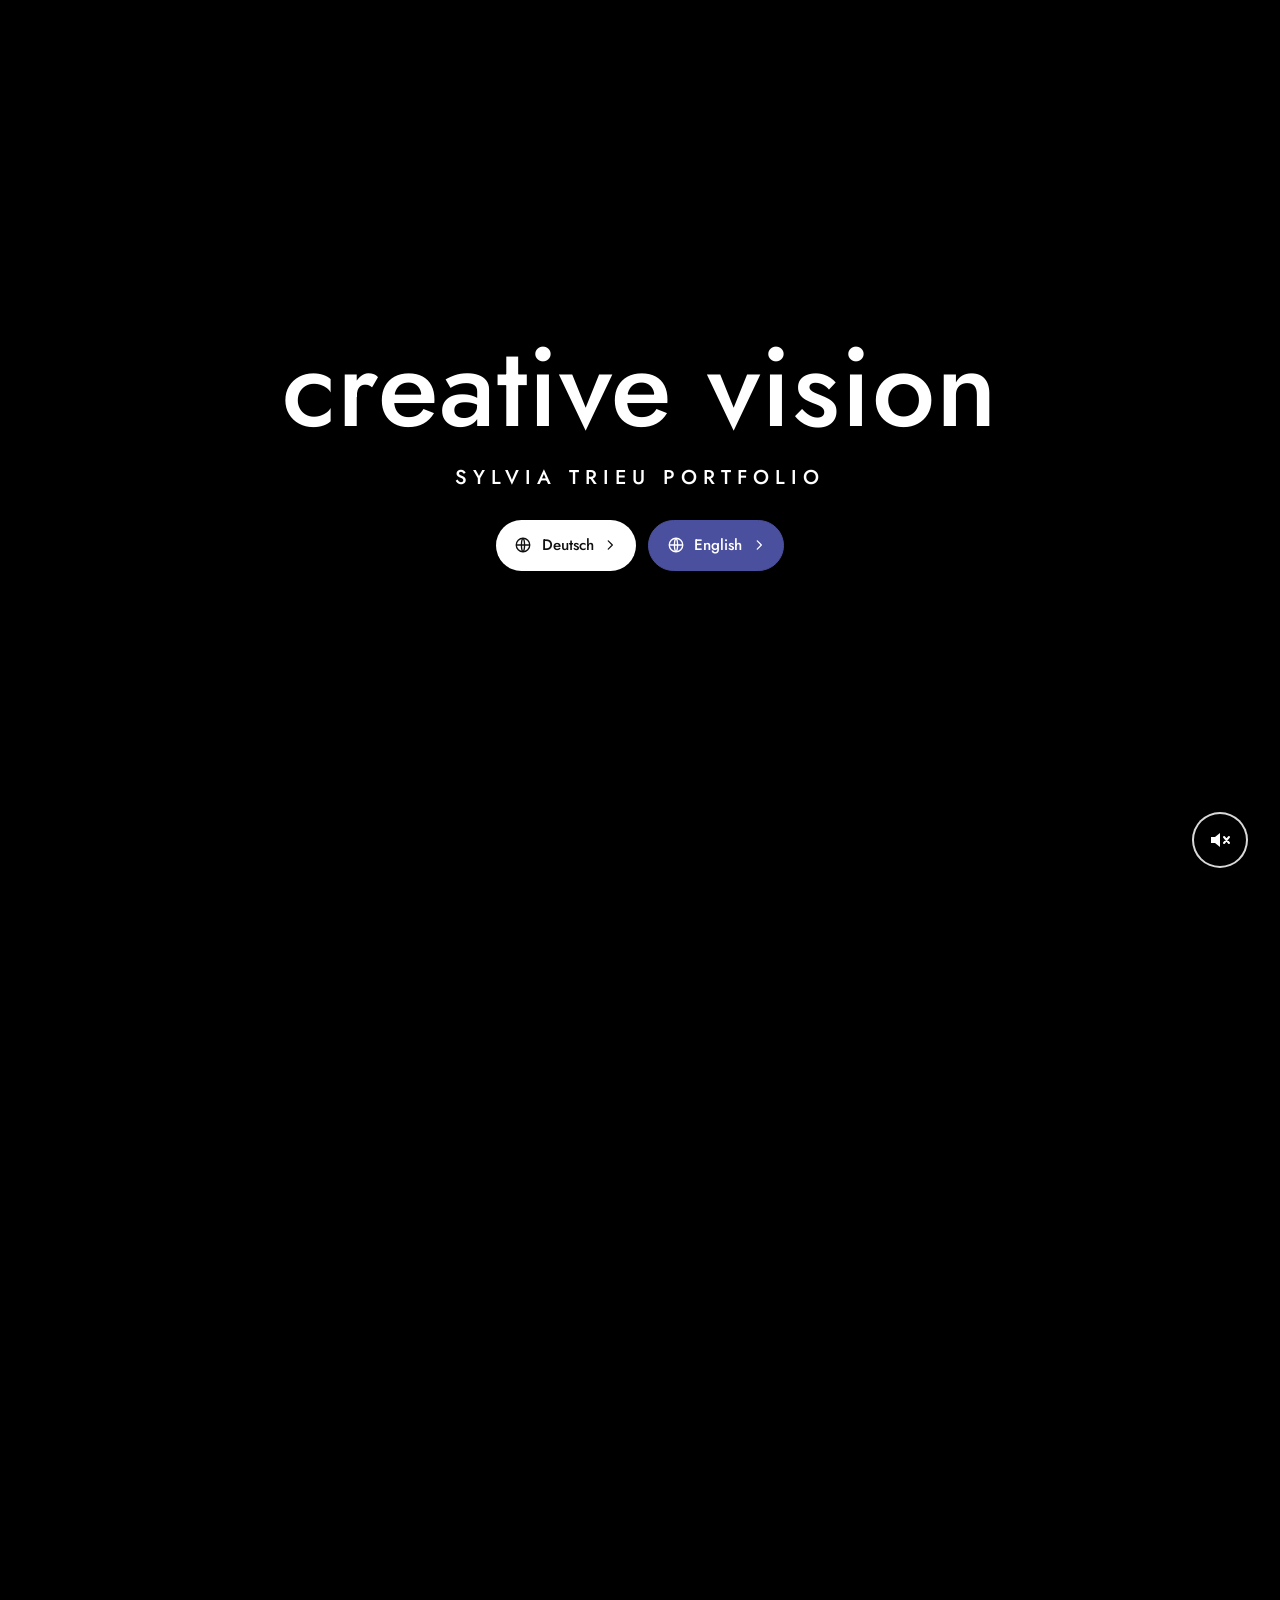
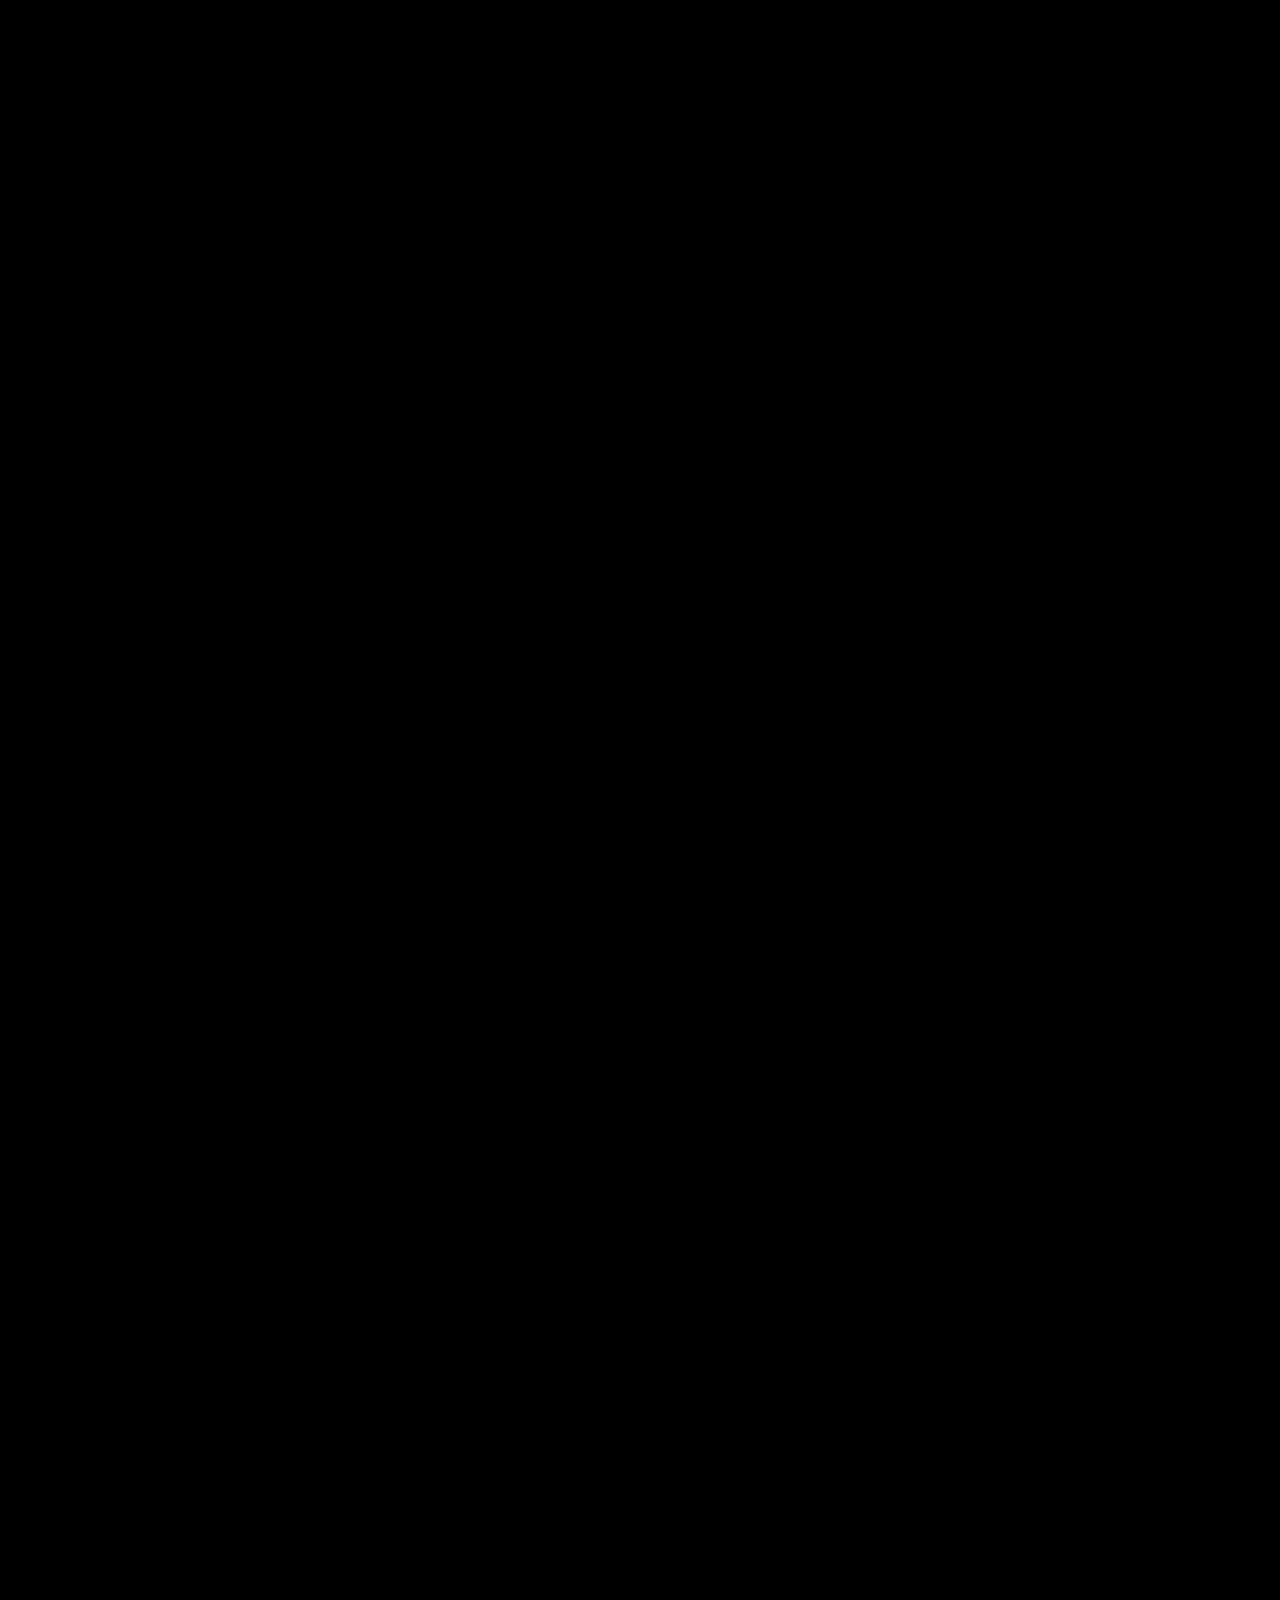
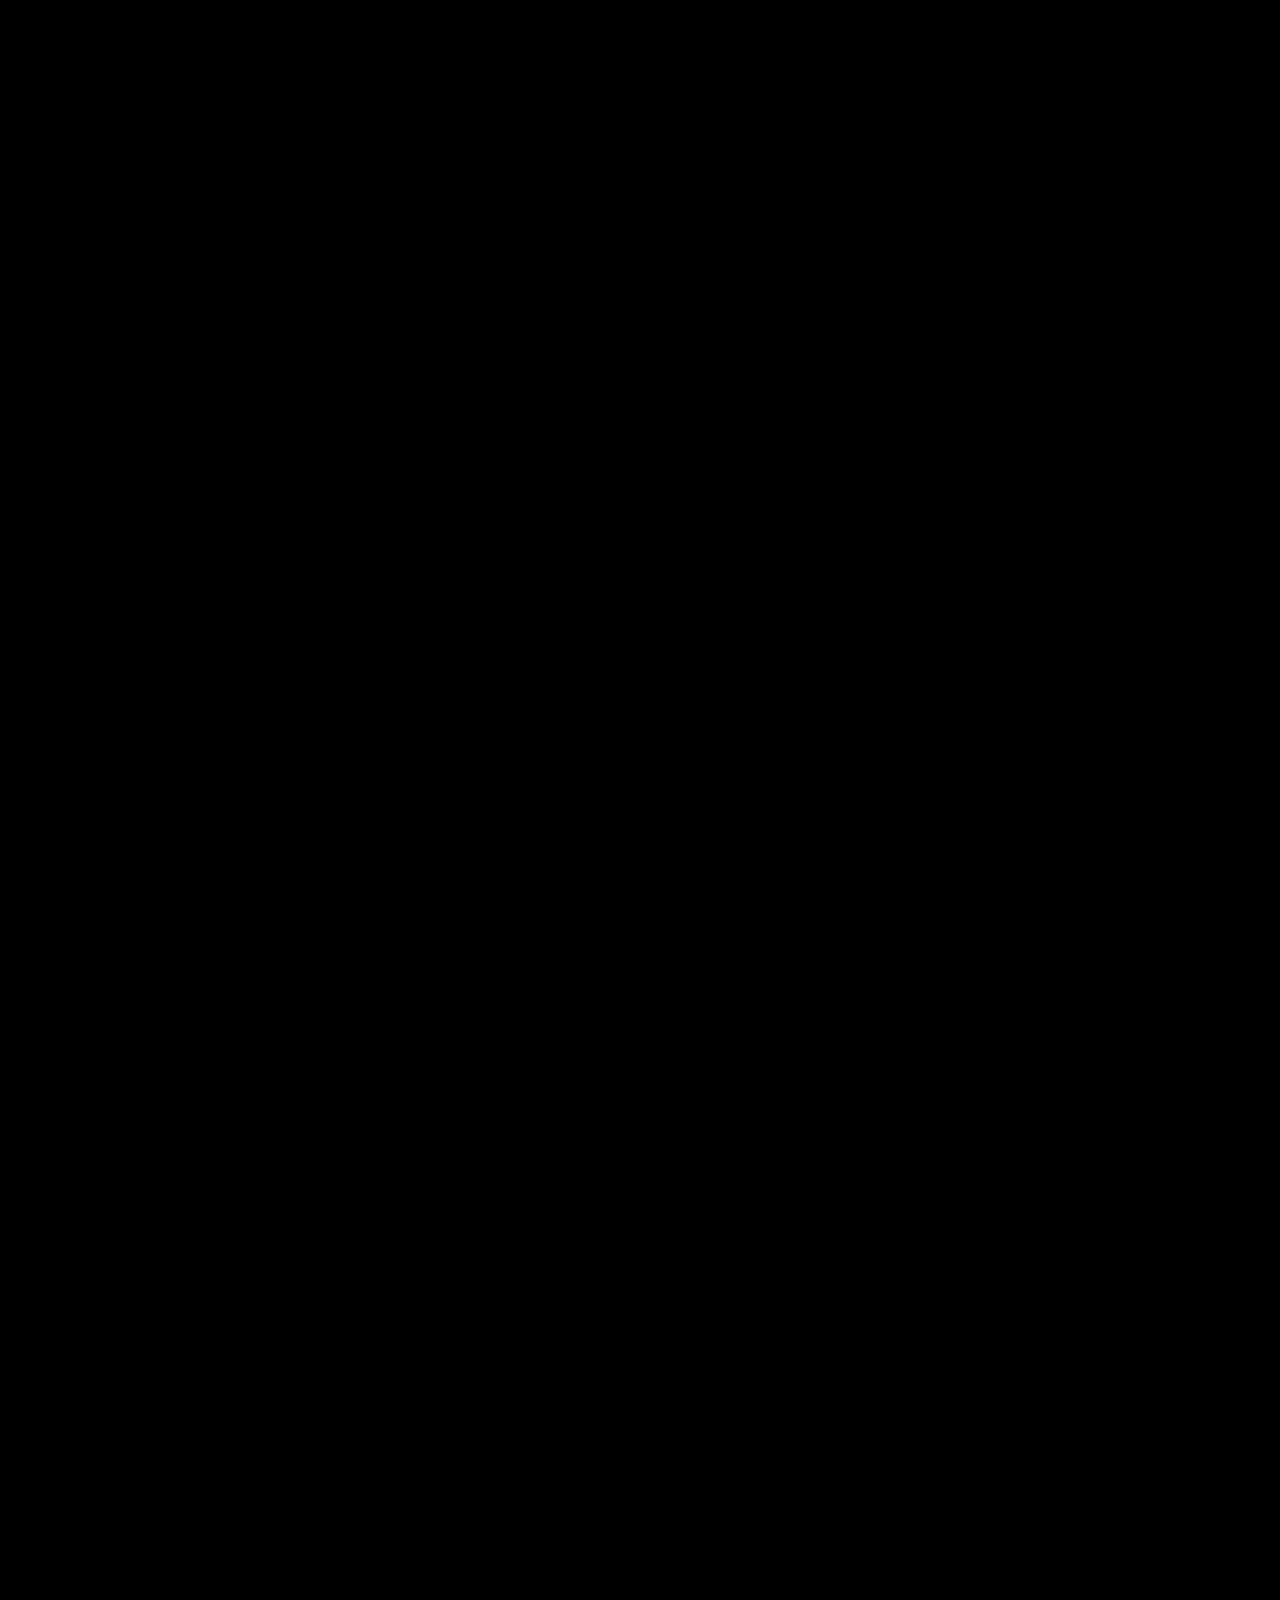
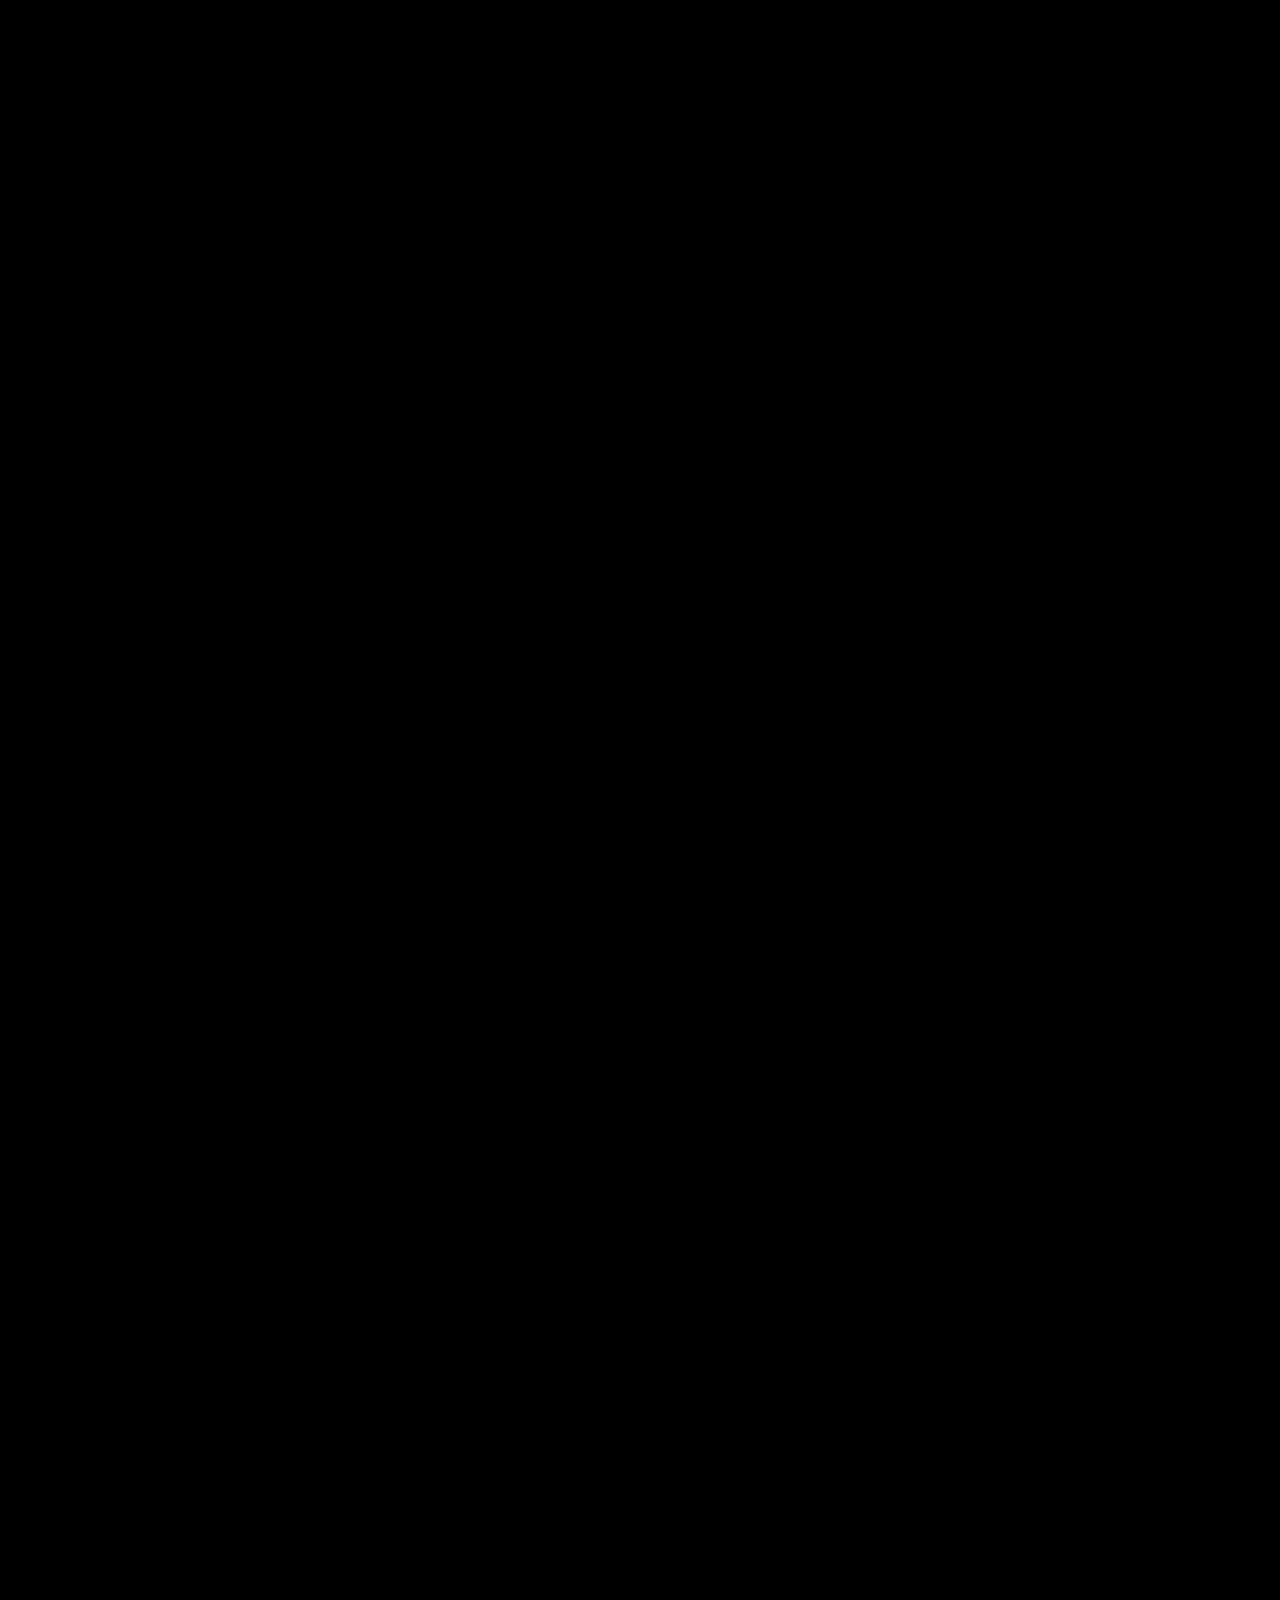
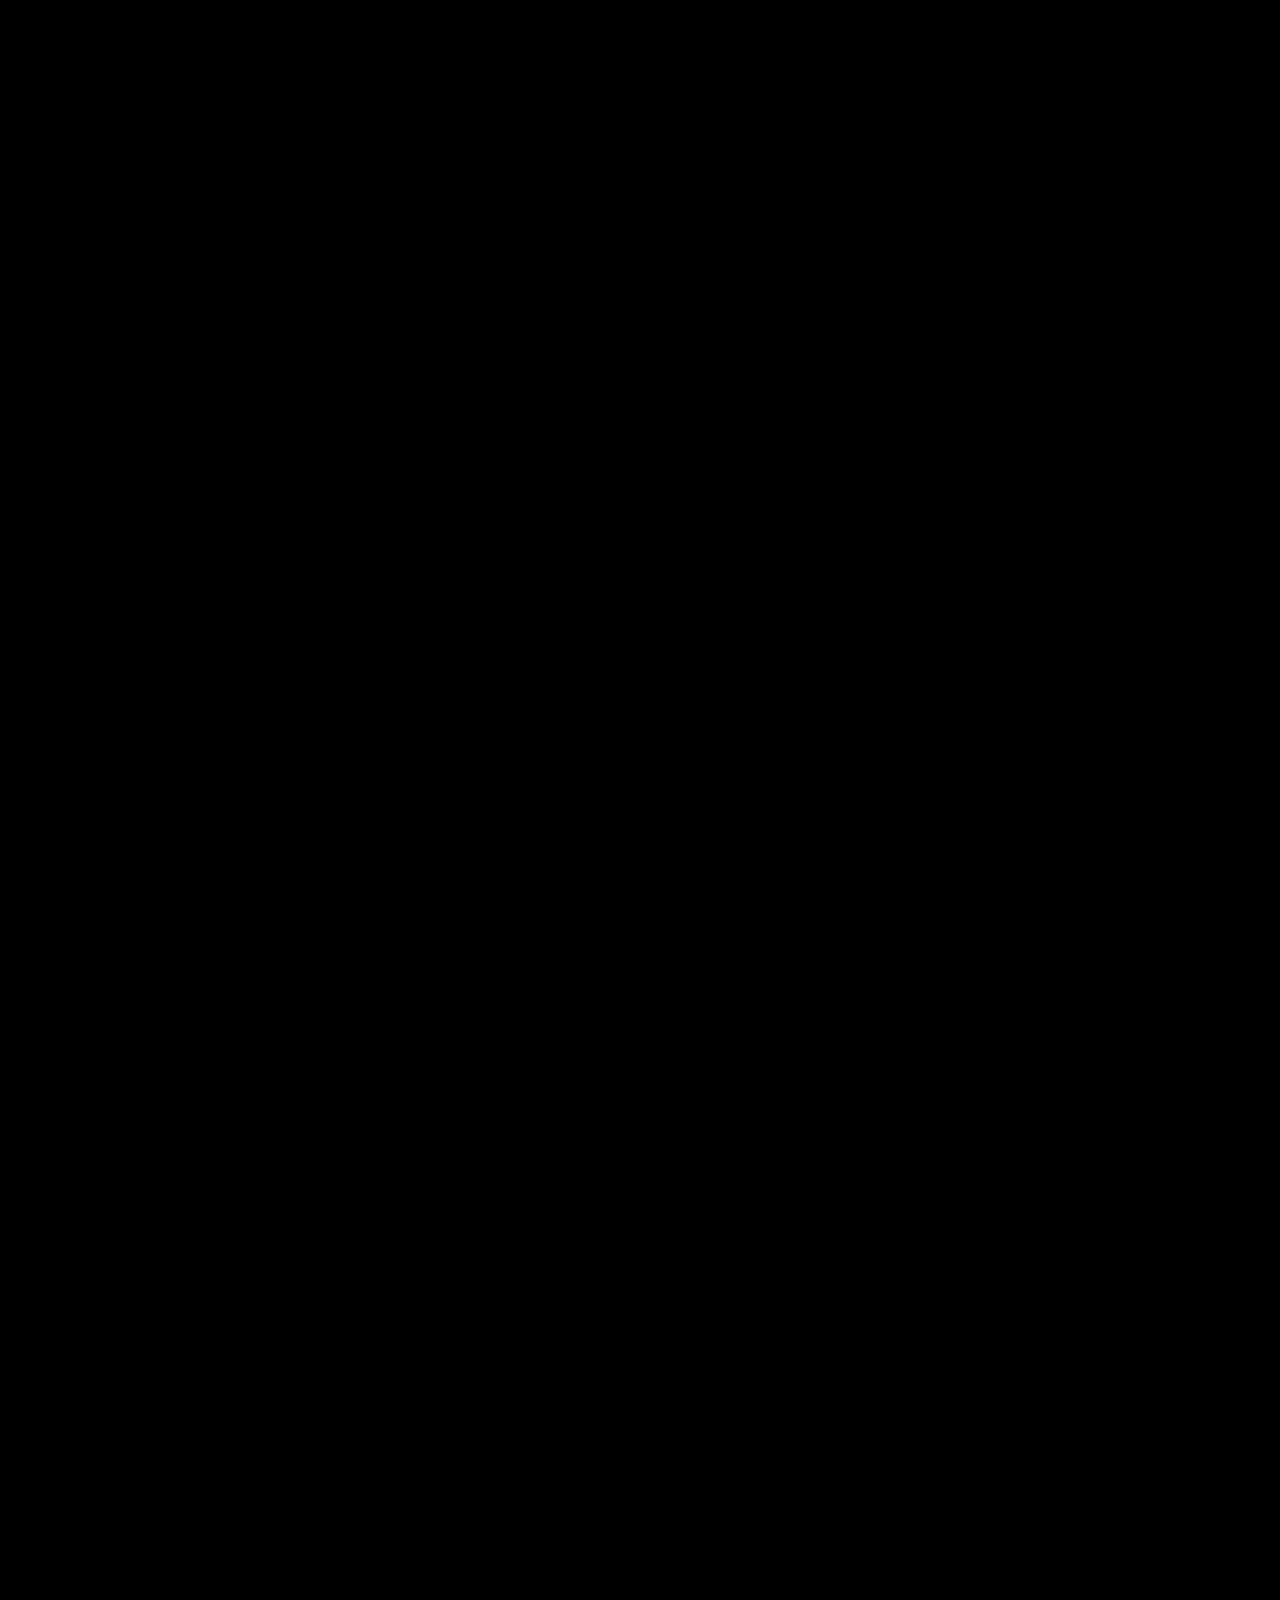
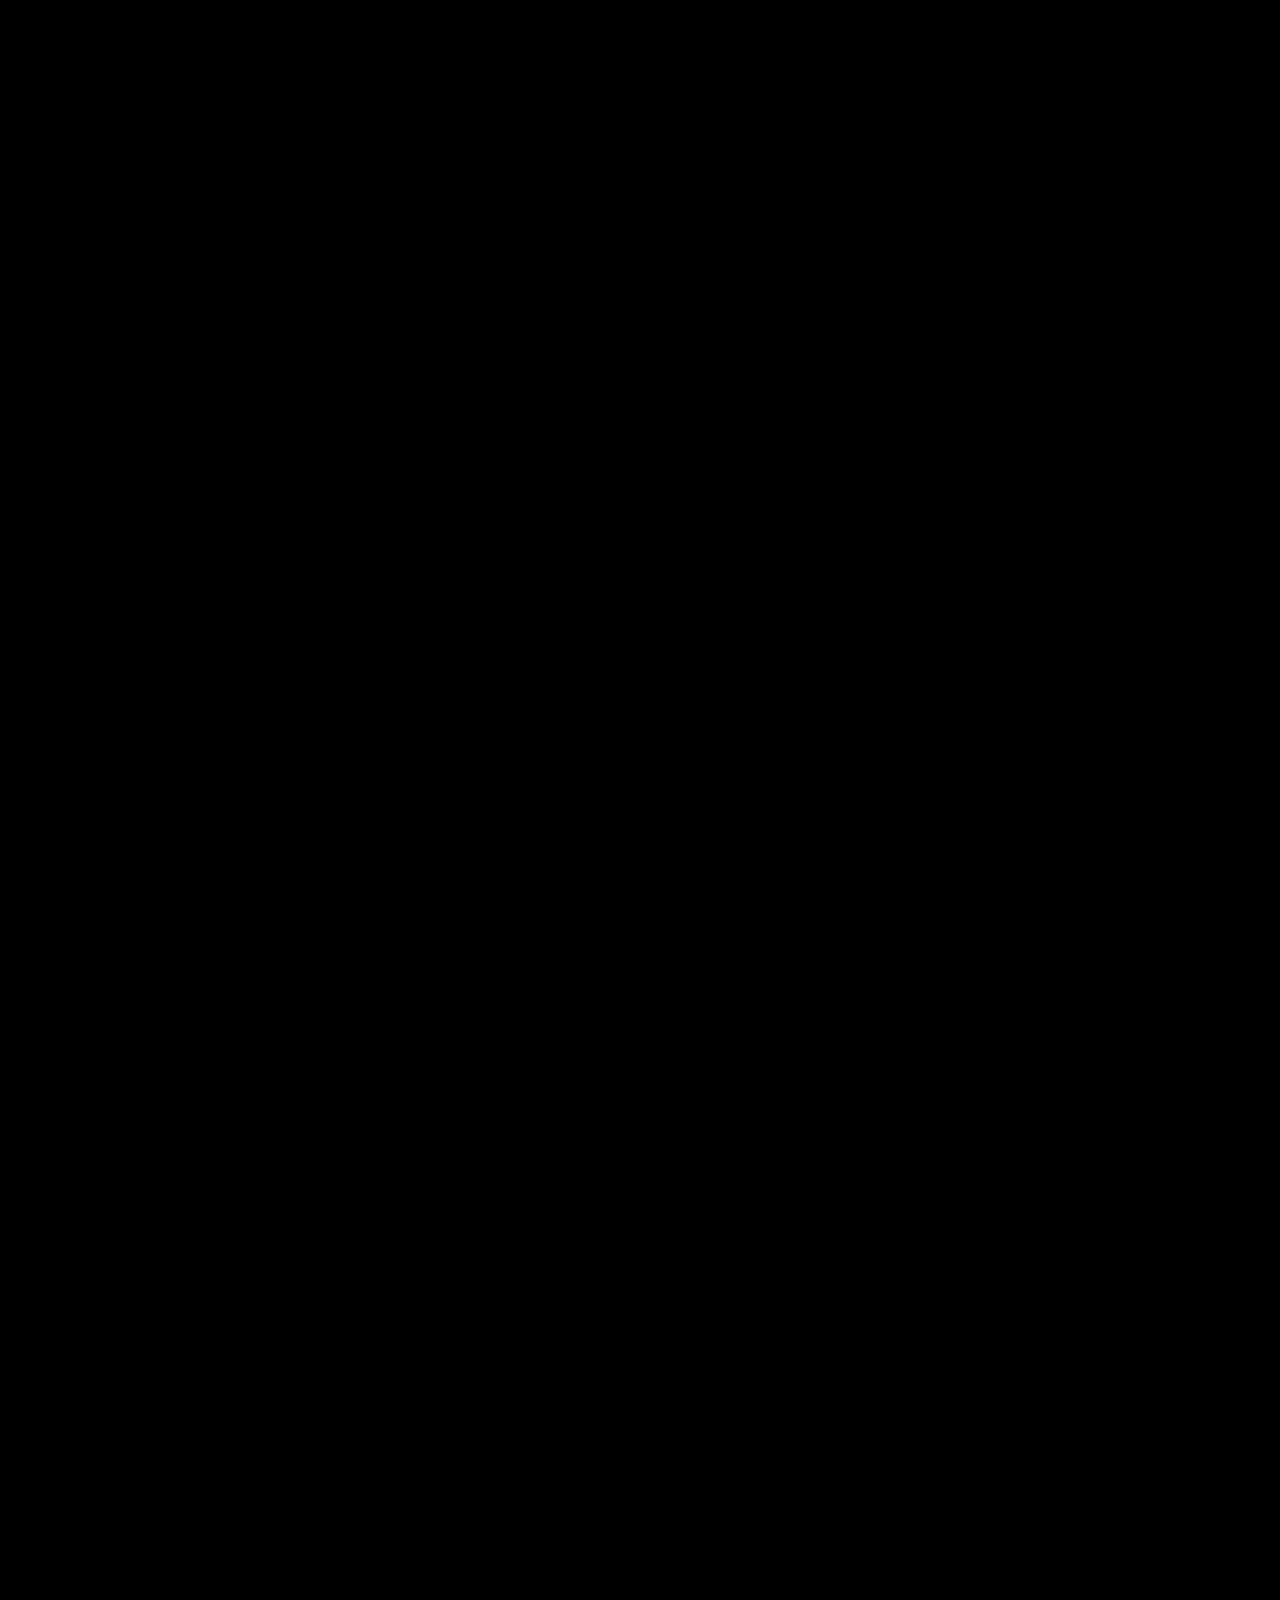
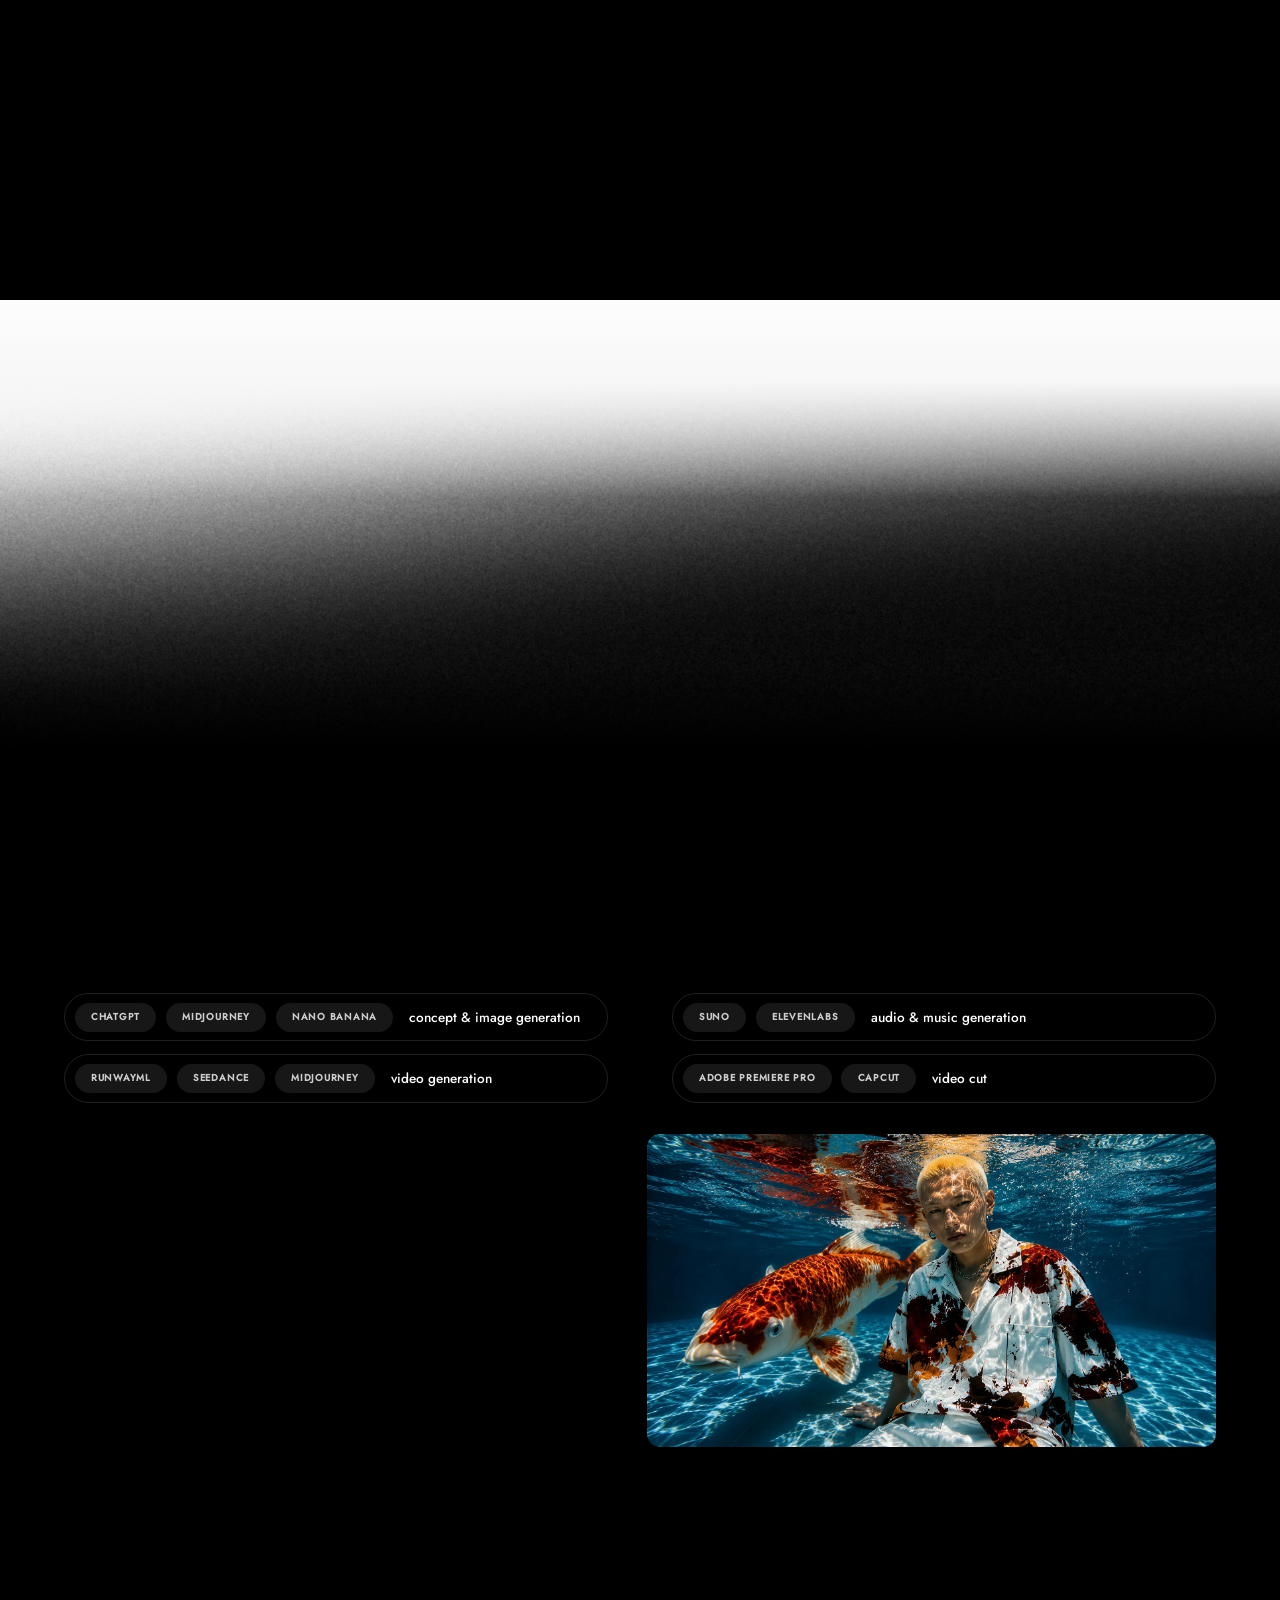
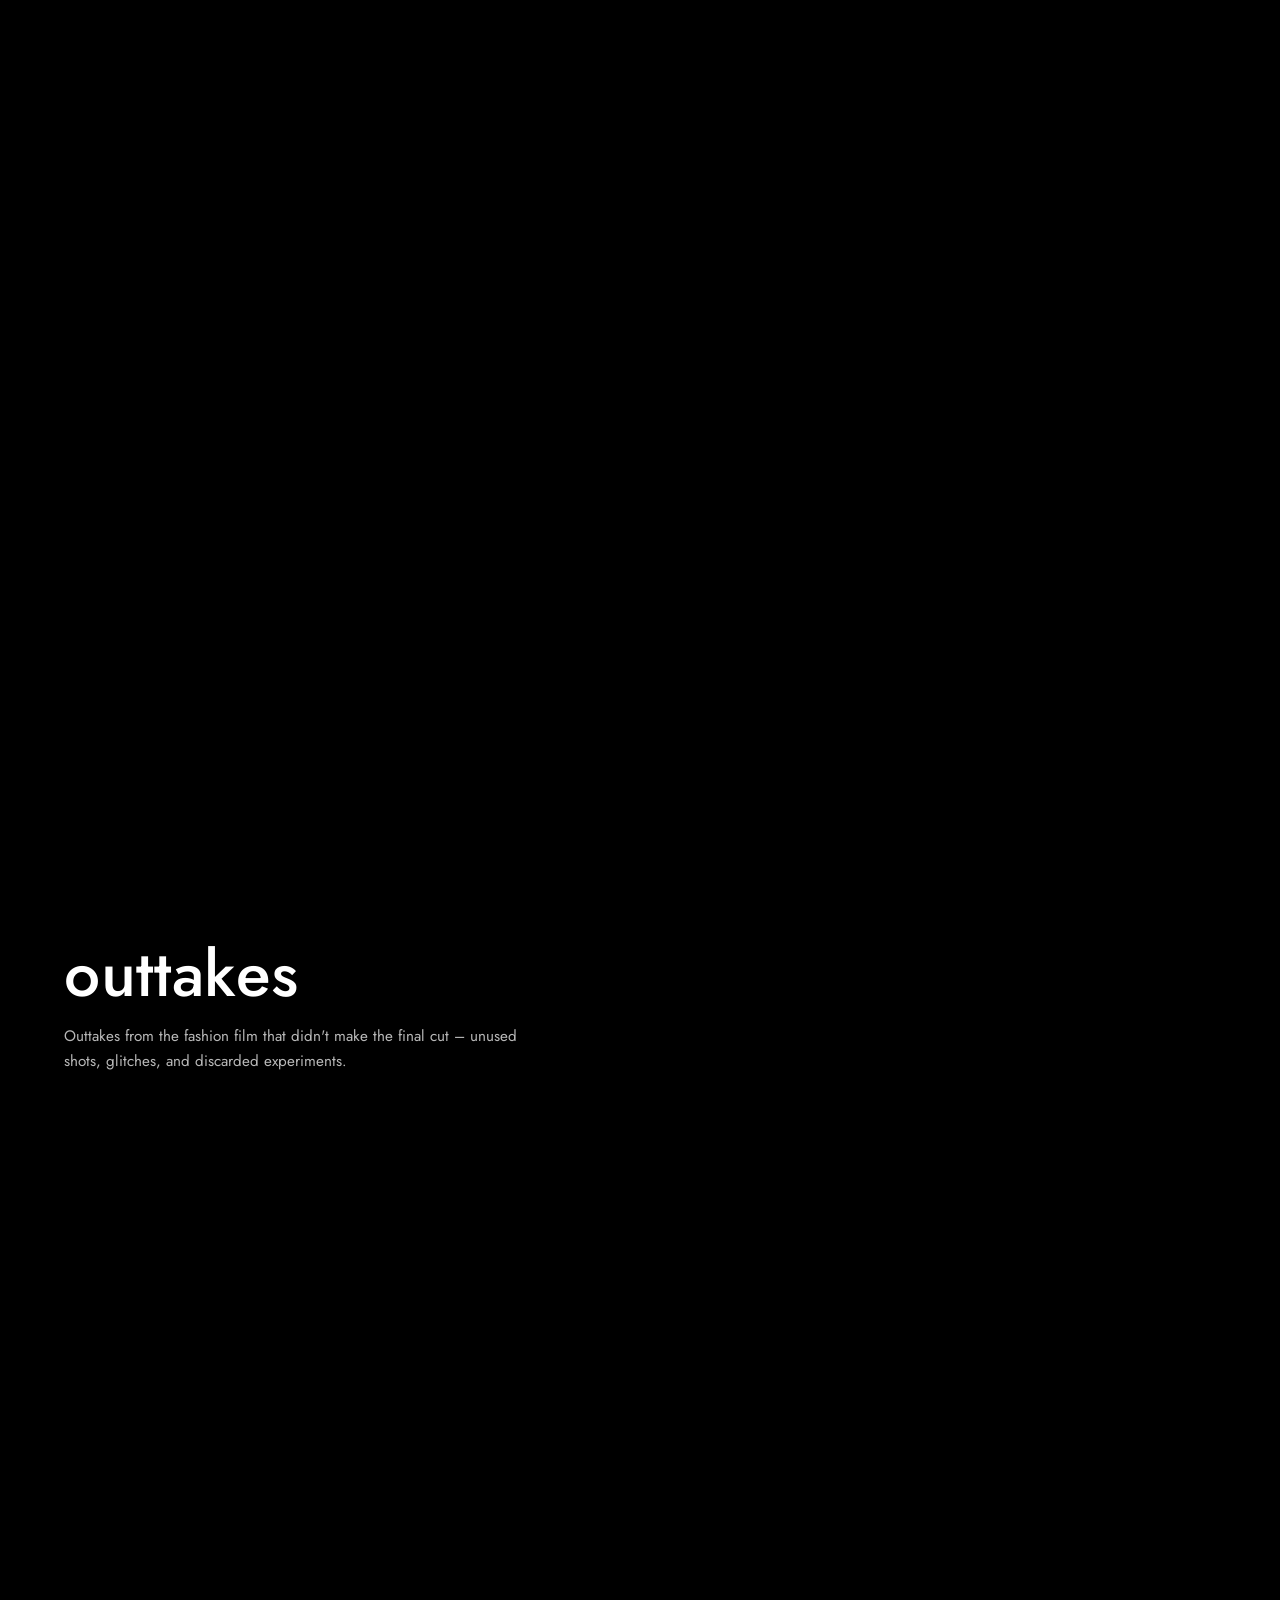
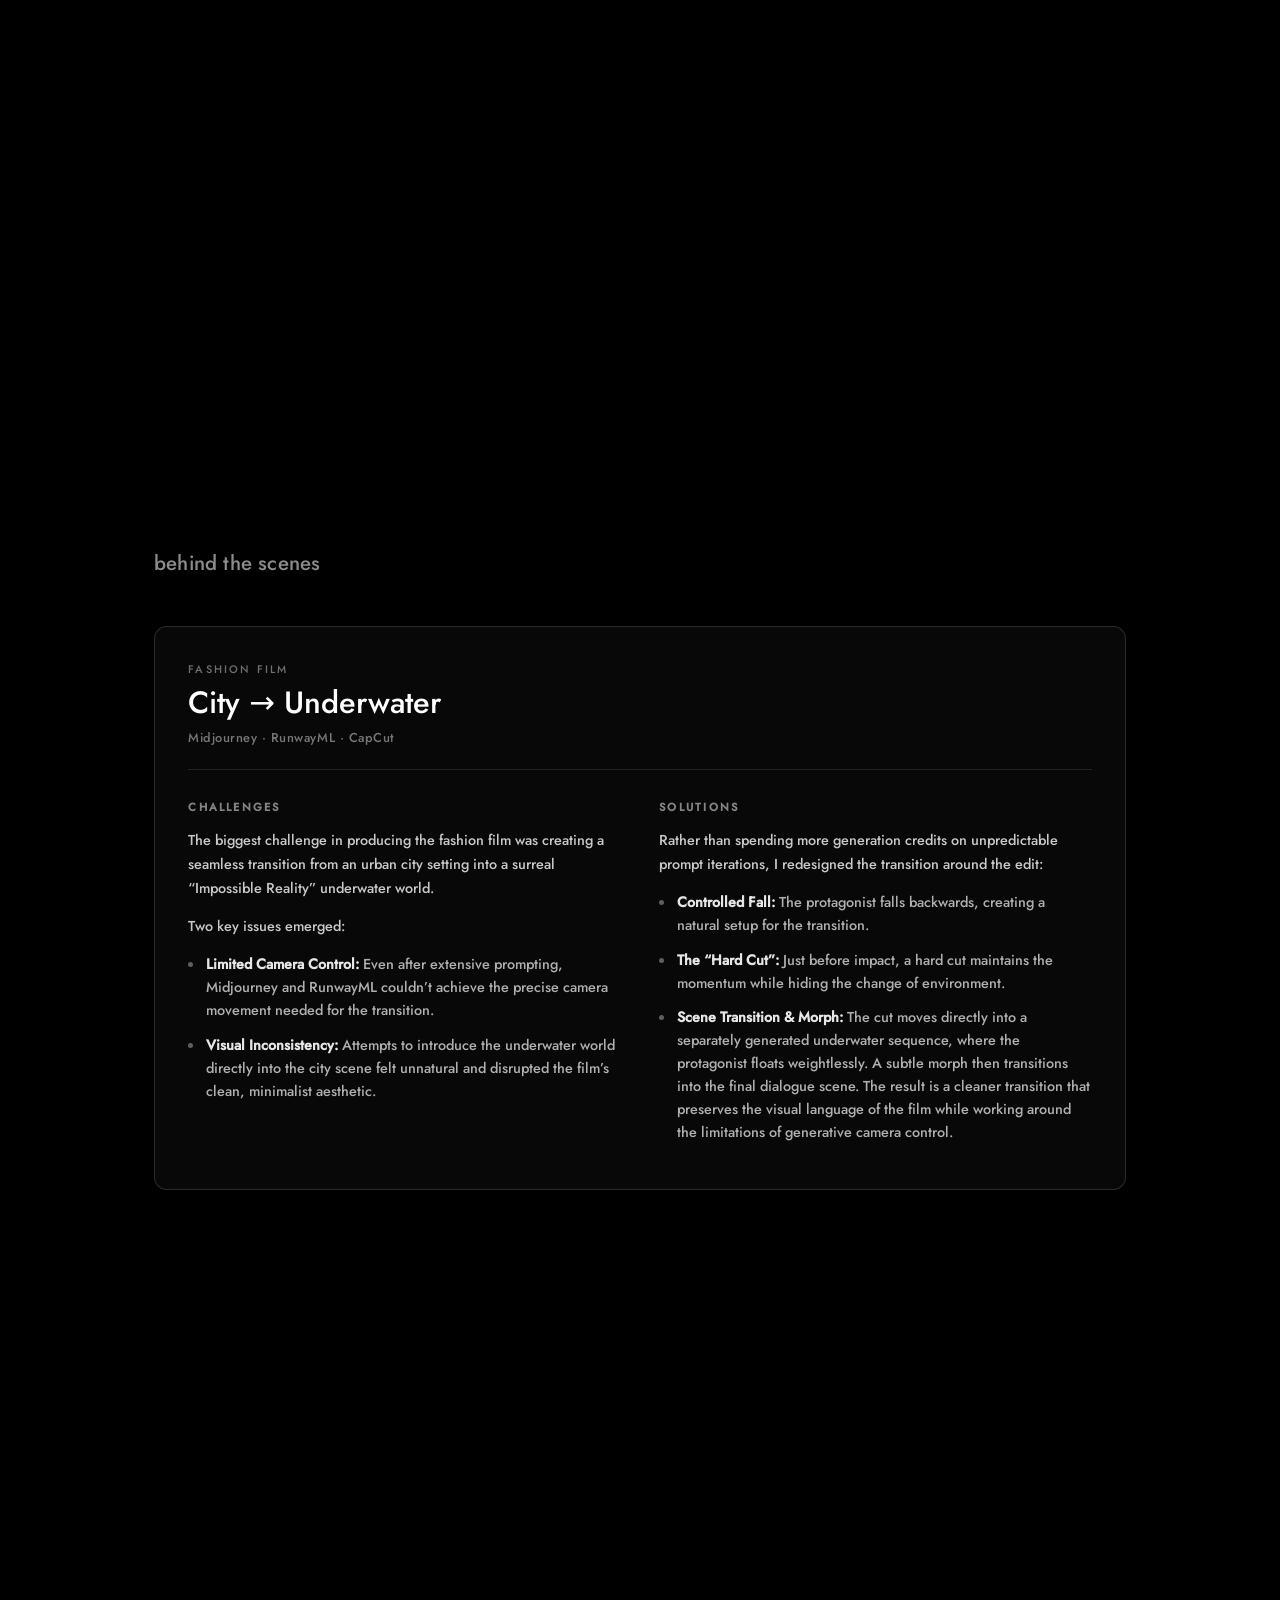
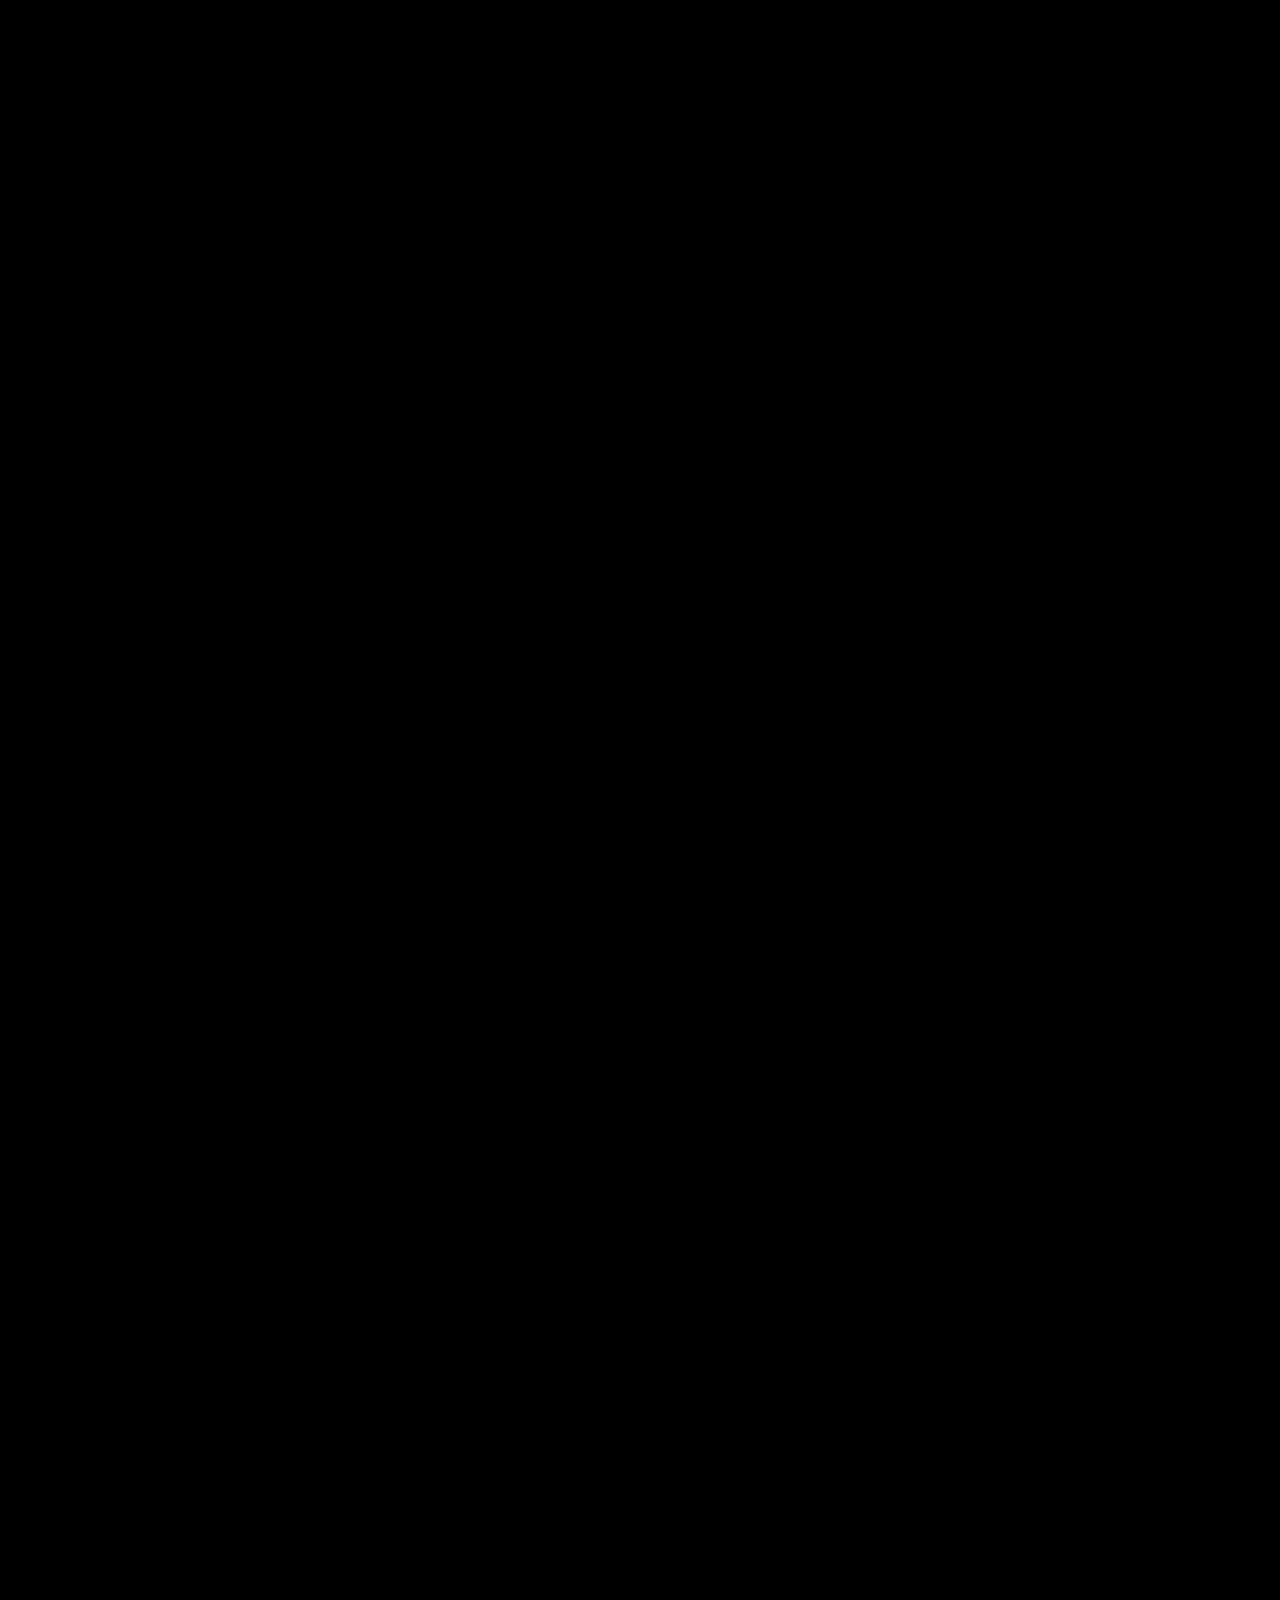
==== index-engl.html @ c94936db "Endseite/Visitenkarte (Vorbild dejvidkavazovic) als letzte Sektion Typo-Flaeche in Panel 4 nach dem " ====
<!DOCTYPE html>
<html lang="en">
<head>
  <meta charset="utf-8">
  <meta name="viewport" content="width=device-width, initial-scale=1">
  <title>Sylvia Trieu – Portfolio</title>
  <meta name="description" content="Online portfolio of Sylvia Trieu – creative vision.">
  <link rel="preload" href="fonts/Jost-Medium.ttf" as="font" type="font/ttf" crossorigin>
  <link rel="stylesheet" href="css/style.css">
  <link rel="stylesheet" href="css/collage.css">
  <link rel="stylesheet" href="css/outtakes.css">
  <link rel="stylesheet" href="css/showroom.css">
  <link rel="stylesheet" href="css/track.css">
  <link rel="stylesheet" href="css/curtain.css">
  <link rel="stylesheet" href="css/imageviewer.css">
  <link rel="stylesheet" href="css/music.css">
  <link rel="stylesheet" href="css/tools.css">
  <link rel="stylesheet" href="css/endcard.css">
</head>
<body>
  <a class="skip-link" href="#main">Skip to content</a>

  <main id="main">
   <div class="track" id="track">
    <div class="track__panel track__panel--1">
    <!-- Abschnitt 1 + 2: ein gemeinsamer, gepinnter Stage -->
    <div class="hero-wrapper" id="hero-wrapper">
      <div class="hero-stage" id="hero-stage">
        <video class="stage__video stage__video--1" id="video-1" src="media/hero/intro.mp4#t=0.001"
               muted playsinline preload="auto" aria-hidden="true" tabindex="-1"></video>
        <video class="stage__video stage__video--2" id="video-2" src="media/hero/intro-video.mp4"
               muted playsinline preload="auto" aria-label="Showreel video by Sylvia Trieu"></video>

        <div class="stage__overlay" id="stageOverlay">
          <div class="stage__text">
            <h1 class="stage__title">creative vision</h1>
            <p class="stage__subtitle">SYLVIA TRIEU PORTFOLIO</p>
            <nav class="lang-switch" aria-label="Sprache / Language">
              <a class="lang-switch__btn" href="index.html" lang="de" hreflang="de"><svg class="lang-switch__globe" viewBox="0 0 24 24" width="18" height="18" aria-hidden="true" focusable="false"><circle cx="12" cy="12" r="9" fill="none" stroke="currentColor" stroke-width="1.8"/><path d="M3 12h18M12 3c2.8 2.6 2.8 15.4 0 18M12 3c-2.8 2.6-2.8 15.4 0 18" fill="none" stroke="currentColor" stroke-width="1.8"/></svg><span>Deutsch</span><svg class="lang-switch__chev" viewBox="0 0 24 24" width="14" height="14" aria-hidden="true" focusable="false"><path d="M9 5l7 7-7 7" fill="none" stroke="currentColor" stroke-width="2.2" stroke-linecap="round" stroke-linejoin="round"/></svg></a>
              <a class="lang-switch__btn is-current" href="index-engl.html" lang="en" hreflang="en" aria-current="page"><svg class="lang-switch__globe" viewBox="0 0 24 24" width="18" height="18" aria-hidden="true" focusable="false"><circle cx="12" cy="12" r="9" fill="none" stroke="currentColor" stroke-width="1.8"/><path d="M3 12h18M12 3c2.8 2.6 2.8 15.4 0 18M12 3c-2.8 2.6-2.8 15.4 0 18" fill="none" stroke="currentColor" stroke-width="1.8"/></svg><span>English</span><svg class="lang-switch__chev" viewBox="0 0 24 24" width="14" height="14" aria-hidden="true" focusable="false"><path d="M9 5l7 7-7 7" fill="none" stroke="currentColor" stroke-width="2.2" stroke-linecap="round" stroke-linejoin="round"/></svg></a>
            </nav>
          </div>
        </div>

        <button class="sound-toggle" id="soundToggle" type="button"
                aria-label="Mute" aria-pressed="true">
          <svg class="icon icon--muted" viewBox="0 0 24 24" width="24" height="24" aria-hidden="true" focusable="false">
            <path d="M3 9v6h4l5 4V5L7 9H3z" fill="currentColor"/>
            <path d="M16 9l5 6M21 9l-5 6" fill="none" stroke="currentColor" stroke-width="2" stroke-linecap="round"/>
          </svg>
          <svg class="icon icon--sound" viewBox="0 0 24 24" width="24" height="24" aria-hidden="true" focusable="false">
            <path d="M3 9v6h4l5 4V5L7 9H3z" fill="currentColor"/>
            <path d="M15.5 8.5a5 5 0 0 1 0 7M18.5 5.5a9 9 0 0 1 0 13" fill="none" stroke="currentColor" stroke-width="2" stroke-linecap="round"/>
          </svg>
        </button>
      </div>
    </div>

    <!-- Abschnitt 3: Projekt mit Scroll-Bildwechsel (sticky) -->
    <section class="project morph-reveal" id="projekte" data-morph aria-label="Project AI brand nandemoii">
      <div class="project__stage morph-reveal__stage" id="projectStage">
        <div class="project__col project__col--text">
          <h2 class="project__title reveal"><span class="reveal__inner">ai brand nandemoii</span></h2>
          <p class="project__text fade-in">Conceptualization and visual development of an AI-powered fashion brand identity and multimedia campaign assets.</p>
        <!-- Zweiter Block: erscheint wie der Text erst im zweiten Scroll-Schritt,
             die vier Shirt-Bilder wechseln mit dem weiteren Scrollen
             (makeAvatarSwitcher in js/script.js). -->
          <h3 class="project__subtitle fade-in" id="shirtHeading">avatar consistency</h3>
          <div class="shirt-stack fade-in" id="shirtStack">
            <img class="shirt is-active" src="media/projects/projekt-1/avatar-shirt1.avif" alt="Avatar in shirt, view 1 of 4" loading="lazy" decoding="async">
            <img class="shirt" src="media/projects/projekt-1/avatar-shirt2.avif" alt="Avatar in shirt, view 2 of 4" loading="lazy" decoding="async">
            <img class="shirt" src="media/projects/projekt-1/avatar-shirt3.avif" alt="Avatar in shirt, view 3 of 4" loading="lazy" decoding="async">
            <img class="shirt" src="media/projects/projekt-1/avatar-shirt4.avif" alt="Avatar in shirt, view 4 of 4" loading="lazy" decoding="async">
          </div>
        </div>
        <div class="project__col project__col--avatar avatar-stack">
          <img class="avatar is-active" src="media/projects/projekt-1/avatar-jason-1.webp" alt="Avatar Jason in streetwear with colour pattern, view 1 of 5" width="360" height="897">
          <img class="avatar" src="media/projects/projekt-1/avatar-jason-2.webp" alt="Avatar Jason, view 2 of 5" width="360" height="897">
          <img class="avatar" src="media/projects/projekt-1/avatar-jason-3.webp" alt="Avatar Jason, view 3 of 5" width="360" height="897">
          <img class="avatar" src="media/projects/projekt-1/avatar-jason-4.webp" alt="Avatar Jason, view 4 of 5" width="360" height="897">
          <img class="avatar" src="media/projects/projekt-1/avatar-jason-5.webp" alt="Avatar Jason, view 5 of 5" width="360" height="897">
        </div>
        <div class="project__col project__col--image avatar-stack">
          <img class="avatar is-active" src="media/projects/projekt-1/avatar-mia-1.webp" alt="Avatar Mia in jacket with colour pattern, view 1 of 5" width="360" height="897">
          <img class="avatar" src="media/projects/projekt-1/avatar-mia-2.webp" alt="Avatar Mia, view 2 of 5" width="360" height="897">
          <img class="avatar" src="media/projects/projekt-1/avatar-mia-3.webp" alt="Avatar Mia, view 3 of 5" width="360" height="897">
          <img class="avatar" src="media/projects/projekt-1/avatar-mia-4.webp" alt="Avatar Mia, view 4 of 5" width="360" height="897">
          <img class="avatar" src="media/projects/projekt-1/avatar-mia-5.webp" alt="Avatar Mia, view 5 of 5" width="360" height="897">
        </div>
      </div>
    </section>

    <!-- Abschnitt 4: Avatar-Konsistenz (sticky, Morph-Übergang aus Abschnitt 3) -->
    <section class="project project--consistency morph-reveal" id="konsistenz" data-morph aria-label="AI Model Generation">
      <div class="project__stage morph-reveal__stage">
        <div class="project__col project__col--text">
          <h2 class="project__title reveal"><span class="reveal__inner">ai model generation</span></h2>
          <ul class="project__specs fade-in">
            <li>Model: Jason</li>
            <li>Height: 184cm</li>
            <li>Chest: 91cm</li>
            <li>Waist: 73cm</li>
            <li>Hips: 91cm</li>
          </ul>
        </div>
        <div class="project__col project__col--face">
          <img class="face" src="media/projects/projekt-1/avatar-jason-face.webp" alt="Portrait of avatar Jason in a black ribbed shirt" width="581" height="727">
        </div>
        <div class="project__col project__col--body">
          <img class="body-shot" src="media/projects/projekt-1/avatar-jason.webp" alt="Full-body view of avatar Jason in a black outfit" width="276" height="897">
        </div>
      </div>
    </section>

    <!-- Abschnitt 5: ComfyUI virtual try on – Vollbild-Graph, im Graphen bis Save Image scrollen -->
    <section class="project project--try morph-reveal" id="tryon" data-morph aria-label="ComfyUI virtual try on">
      <div class="project__stage morph-reveal__stage">
        <!-- ComfyUI-Node-Ansicht: aus context/nodeview.json gerendert.
             Am Ende des Graphen dreht die ganze Flaeche um 180 Grad und zeigt
             die eingebettete Live-Anwendung (AI Photo Studio). Aufbau wie im
             Referenz-Effekt:
             .comfy = Perspektive, .flip__inner = preserve-3d + rotateY,
             beide Seiten inset:0 und backface-visibility:hidden.
             Der Sichtbarkeitswechsel haengt an der Scrollposition (p >= .5),
             nicht an einem Timer - sonst laeuft er beim Zurueckscrollen auseinander. -->
        <div class="comfy" id="comfy">
          <div class="flip" id="flip">
            <div class="flip__inner" id="flipInner">
              <div class="flip__face flip__front">
                <div id="comfy-slot"></div>
              </div>
              <!-- Rückseite: statt des früheren Screenshots (photo-studio.png,
                   liegt unbenutzt in media/_unused/)
                   läuft hier die echte Anwendung in einem iframe. Sie wird erst
                   geladen, wenn die Rückseite zum ersten Mal sichtbar wird, und
                   erst nach einem Klick bedienbar (.is-live): eine eingebettete
                   Seite fängt Mausrad und Tasten für sich, ohne diesen Schritt
                   käme das Scrollen der Portfolio-Seite dort nicht mehr weiter. -->
              <div class="flip__face flip__back" aria-hidden="true">
                <div class="live" id="liveStudio"
                     data-src="https://ai-photo-studio-cd-a2006f264f.netlify.app/">
                  <!-- Leiste im Bedienmodus: sie traegt den Ausstieg ausserhalb
                       der eingebetteten Seite, damit der Knopf keine Bedienelemente
                       der Anwendung verdeckt, und bleibt als Rand zum Scrollen frei. -->
                  <div class="live__bar">
                    <p class="live__bar-title">
                      <span class="live__bar-dot" aria-hidden="true"></span>AI Photo Studio – Live
                    </p>
                    <button class="live__full" id="liveFull" type="button">Fullscreen</button>
                    <button class="live__exit" id="liveExit" type="button">
                      Exit control <span class="live__exit-key">Esc</span>
                    </button>
                  </div>

                  <iframe class="live__frame" id="liveFrame" tabindex="-1"
                          title="AI Photo Studio – live application"
                          allow="fullscreen"></iframe>

                  <div class="live__cover" id="liveCover">
                    <div class="live__card">
                      <p class="live__kicker">Live prototype</p>
                      <h3 class="live__title">AI Photo Studio</h3>
                      <p class="live__text">A web app built with Claude Code, including version control via GitHub and deployment via Netlify.</p>
                      <div class="live__actions">
                        <button class="live__btn live__btn--primary" id="liveStart" type="button" disabled>
                          Try it here
                        </button>
                        <a class="live__btn" href="https://ai-photo-studio-cd-a2006f264f.netlify.app/"
                           target="_blank" rel="noopener">Open in new tab</a>
                      </div>
                      <p class="live__hint" id="liveHint" role="status">Loading live application …</p>
                    </div>
                  </div>
                </div>
              </div>
            </div>
          </div>
        </div>
      </div>
    </section>

    <!-- Abschnitt 6: leer -->
    <section class="placeholder" id="weiter" aria-label="Section 7"></section>

    <!-- Abschnitt 8: Video-Collage – Slots spielen ihre Videos nacheinander -->
    <section class="collage" id="collage" aria-label="Video collage: work from all projects">
      <div class="collage__head" data-collage-head>
        <h2 class="collage__title reveal" data-collage-reveal><span class="reveal__inner">campaign visuals, e-Commerce &amp; UGC</span></h2>
        <div class="collage__tools fade-in" data-collage-reveal role="list" aria-label="Tools used"><div class="collage__toolrow" role="listitem"><button type="button" class="collage__tool" data-tool="ChatGPT">ChatGPT</button><button type="button" class="collage__tool" data-tool="Midjourney">Midjourney</button><button type="button" class="collage__tool" data-tool="Nano Banana">Nano Banana</button><span class="collage__tooluse">concept &amp; image generation</span></div><div class="collage__toolrow" role="listitem"><button type="button" class="collage__tool" data-tool="Suno">Suno</button><button type="button" class="collage__tool" data-tool="ElevenLabs">ElevenLabs</button><span class="collage__tooluse">audio &amp; music generation</span></div><div class="collage__toolrow" role="listitem"><button type="button" class="collage__tool" data-tool="RunwayML">RunwayML</button><button type="button" class="collage__tool" data-tool="Seedance">Seedance</button><button type="button" class="collage__tool" data-tool="Midjourney">Midjourney</button><span class="collage__tooluse">video generation</span></div><div class="collage__toolrow" role="listitem"><button type="button" class="collage__tool" data-tool="Adobe Premiere Pro">Adobe Premiere Pro</button><button type="button" class="collage__tool" data-tool="CapCut">CapCut</button><span class="collage__tooluse">video cut</span></div></div>
      </div>
      <!-- Slots werden von js/collage.js aus dem JSON unten gerendert -->
      <div data-collage></div>
    </section>

    <!-- Abschnitt 7: Outtakes – Überschrift wie "selected works" -->
    <section class="collage collage--intro" aria-label="Outtakes">
      <div class="collage__head">
        <h2 class="collage__title" data-collage-reveal>outtakes</h2>
        <p class="collage__text" data-collage-reveal>Outtakes from the fashion film that didn't make the final cut – unused shots, glitches, and discarded experiments.</p>
      </div>
    </section>

    <!-- Die drei Outtakes: links zwei uebereinander, rechts eines gross.
         Alles zusammen auf eine Bildschirmhoehe, laufen frei und geloopt. -->
    <section class="ot-stack" id="outtakes" aria-label="The three outtakes">
      <div class="ot-stack__grid">
        <div class="ot-stack__col ot-stack__col--left">
          <figure class="ot-tile">
            <video src="media/selected-works/videos/outtake1.mp4" muted playsinline loop preload="metadata"
                   aria-label="Outtake 1 – video generation"></video>
          </figure>
          <figure class="ot-tile">
            <video src="media/selected-works/videos/outtake2.mp4" muted playsinline loop preload="metadata"
                   aria-label="Outtake 2 – video generation"></video>
          </figure>
        </div>
        <div class="ot-stack__col ot-stack__col--right">
          <figure class="ot-tile">
            <video src="media/selected-works/videos/outtake3.mp4" muted playsinline loop preload="metadata"
                   aria-label="Outtake 3 – video generation"></video>
          </figure>
        </div>
      </div>
    </section>

    <!-- Abschnitt 8: die Projekttexte in Kästen mit demselben Eckenradius -->
    <section class="ot-notes" aria-label="Production notes">
      <h2 class="ot-notes__title" data-collage-reveal>behind the scenes</h2>

      <article class="ot-box" data-collage-reveal>
        <header class="ot-box__head">
          <p class="ot-box__kicker">Fashion Film</p>
          <h3 class="ot-box__title">City → Underwater</h3>
          <p class="ot-box__tools">Midjourney · RunwayML · CapCut</p>
        </header>
        <div class="ot-box__body">
          <section class="ot-block">
            <h4 class="ot-block__label">Challenges</h4>
            <p>The biggest challenge in producing the fashion film was creating a seamless transition from an urban city setting into a surreal “Impossible Reality” underwater world.</p>
            <p>Two key issues emerged:</p>
            <ul>
              <li><strong>Limited Camera Control:</strong> Even after extensive prompting, Midjourney and RunwayML couldn’t achieve the precise camera movement needed for the transition.</li>
              <li><strong>Visual Inconsistency:</strong> Attempts to introduce the underwater world directly into the city scene felt unnatural and disrupted the film’s clean, minimalist aesthetic.</li>
            </ul>
          </section>

          <section class="ot-block">
            <h4 class="ot-block__label">Solutions</h4>
            <p>Rather than spending more generation credits on unpredictable prompt iterations, I redesigned the transition around the edit:</p>
            <ul>
              <li><strong>Controlled Fall:</strong> The protagonist falls backwards, creating a natural setup for the transition.</li>
              <li><strong>The “Hard Cut”:</strong> Just before impact, a hard cut maintains the momentum while hiding the change of environment.</li>
              <li><strong>Scene Transition &amp; Morph:</strong> The cut moves directly into a separately generated underwater sequence, where the protagonist floats weightlessly. A subtle morph then transitions into the final dialogue scene. The result is a cleaner transition that preserves the visual language of the film while working around the limitations of generative camera control.</li>
            </ul>
          </section>
        </div>
      </article>

    </section>
    </div><!-- /Panel 1 -->

    <!-- ================= Panel 2: Projekt 2 (Serum) =================
         Aufbau wie Projekt 1, aber ohne try-on-Abschnitt (kein Workflow
         vorhanden). Der Avatar-Stack hat eine Spalte mit 6 Bildern. -->
    <div class="track__panel track__panel--2" id="serum">

      <!-- Projekt 2, Hero: derselbe Ablauf wie am Anfang von Track 1.
           1. Das erste Bild steht still (poster + angehaltenes Video),
              darueber liegt die Ueberschrift.
           2. Scrollen blendet die Ueberschrift aus und scrubbte das Video
              Frame fuer Frame durch (js/script.js).
           3. Am Ende der Strecke laeuft das Video von vorn.

           Quellmaterial ist skincare.mp4 (1112x834, also quer) - es fuellt
           die Buehne bildschirmfuellend wie video-1 in Track 1 (object-fit:
           cover) und nicht mehr contain wie das alte hochkante
           Kampagnenvideo. Das Standbild liegt als poster daneben, damit der
           erste Frame sofort steht und nicht erst nach dem Laden der
           Videodaten erscheint. -->
      <div class="hero-wrapper hero-wrapper--serum" id="serumHero">
        <div class="hero-stage hero-stage--serum" id="serumHeroStage">

          <video class="serum-video" id="serumVideo" src="media/projects/projekt-3/skincare.mp4"
                 poster="media/projects/projekt-3/skincare-poster.webp"
                 muted playsinline preload="auto" loop
                 aria-label="Campaign video skincare serum"></video>

          <!-- Eigene ID statt der des Track-1-Overlays: script.js steuert
               beide getrennt (das Video wird hier gescrubbt, nicht
               abgespielt). Ein doppeltes id="stageOverlay" haette dafuer
               gesorgt, dass getElementById immer das erste Element liefert
               und dieser Titel nie ausgeblendet wird. -->
          <div class="stage__overlay" id="serumOverlay">
            <div class="stage__text">
              <h2 class="stage__title">face serum</h2>
              <p class="stage__subtitle">ai skincare brand</p>
            </div>
          </div>
        </div>
      </div>

      <!-- Projekt 2, Abschnitt 1: Avatar-/Bildwechsel (sticky) -->
      <section class="project project--serum morph-reveal" data-morph
               aria-label="Project ai face serum">
        <div class="project__stage morph-reveal__stage p2-stack">
          <div class="project__col project__col--text">
            <h2 class="project__title reveal"><span class="reveal__inner">ai face serum</span></h2>
            <p class="project__text fade-in">Conceptualization and visual development of a skincare product line and its accompanying social media assets.</p>
          </div>
          <div class="project__col project__col--image avatar-stack">
            <img class="avatar is-active" src="media/selected-works/serum/ai-serum.avif" alt="Serum product image, view 1 of 6" width="566" height="916">
            <img class="avatar" src="media/selected-works/serum/ai-serum-1.avif" alt="Serum product image, view 2 of 6" width="566" height="916">
            <img class="avatar" src="media/selected-works/serum/ai-serum-2.avif" alt="Serum product image, view 3 of 6" width="566" height="916">
            <img class="avatar" src="media/selected-works/serum/ai-serum-3.avif" alt="Serum product image, view 4 of 6" width="566" height="916">
            <img class="avatar" src="media/selected-works/serum/ai-serum-skin.avif" alt="Serum applied to skin, view 5 of 6" width="566" height="916">
            <img class="avatar" src="media/selected-works/serum/ai-aloevera.avif" alt="Aloe vera product image, view 6 of 6" width="566" height="916">
          </div>
        </div>
      </section>

      <!-- Projekt 2, Uebergang 1: Sand-Kurve zwischen den beiden "ai face
           serum"-Seiten. Dieselbe Buehne wie .placeholder in Ansicht 1
           (css/style.css) - hier mit media/background/sandgrain-curve-3840x900.webp
           und den Kantenfarben dieser beiden Seiten (css/track.css .seam).
           Rein dekorativ: keine Ueberschrift, kein Inhalt. -->
      <section class="seam" aria-hidden="true"></section>

      <!-- Projekt 2, Abschnitt 2: dieselbe Ansicht kommt gespiegelt zurueck.
           Titel und Text stehen rechts, das Kampagnenvideo links. Die
           Buehne bleibt eine Bildschirmhoehe stehen (100vh Halten), damit
           die Ansicht nicht nur durchlaeuft, sondern wie die erste
           tatsaechlich als Seite erscheint.
           Das Video ist still und geloopt; es wird nur abgespielt, solange
           die Ansicht im Bild steht (js/serum-campaign.js). Das Poster ist
           der erste Frame der Kampagne, damit vor dem Laden kein weisser
           Kasten steht und der Uebergang ins laufende Video nahtlos ist. -->
      <section class="project project--serum-repeat" id="serumRepeat"
               aria-label="Project ai face serum – campaign film">
        <div class="project__stage p2-repeat">
          <div class="project__col project__col--text">
            <h2 class="project__title reveal"><span class="reveal__inner">ai face serum</span></h2>
            <p class="project__text fade-in">A premium skincare campaign told through texture and stillness. No narration. No distracting colors. Only surfaces, light, and transformation.</p>
          </div>
          <div class="project__col campaign__media">
            <video class="campaign__video" id="campaignVideo" controls controlslist="nodownload noplaybackrate" disablepictureinpicture
                   src="media/selected-works/serum/serum-campaign.mp4"
                   poster="media/selected-works/serum/serum-campaign-poster.webp"
                   muted loop playsinline preload="metadata"
                   aria-label="Campaign film ai face serum"></video>
          </div>
        </div>
      </section>

      <!-- Projekt 2, Uebergang 2: dieselbe Sand-Kurve zwischen der zweiten
           "ai face serum"-Seite und "ai solution". Gleiche Buehne wie oben;
           sie steht VOR der Phasen-Section, damit die weiterhin letztes
           Kind von Panel 2 bleibt (js/track.js haengt seine Pin-Strecke an
           das letzte Kind). -->
      <section class="seam" aria-hidden="true"></section>

      <!-- Projekt 2, Abschnitt 3: Produktentwicklung in sechs Phasen.
           Aufbau und Inhalte stammen 1:1 aus dem Original
           (yytrieu.github.io/ai-portfolio/#serum), dort lag der Bereich in
           einem Vollbild-Overlay. Hier steht er als normaler Abschnitt im
           Track: kein Pinning, keine Scrollstrecke - die Phase wird per
           Klick gewechselt. Die Section ist deshalb nur so hoch wie ihr
           Inhalt (siehe track.css).
           Die Tabs und das Panel fuellt js/serum-phases.js aus dem
           PHASES-Array; im Markup steht nur das Geruest. -->
      <section class="project project--serum-phases p2-phases"
               aria-label="Serum product development">
        <div class="project__stage">
          <h2 class="project__title p2-phases__title">ai solution</h2>

          <!-- Tab-Leiste: ein Button je Phase, aria-selected zeigt die
               aktive Phase an (tablist/tab-Muster). -->
          <div class="phase-tabs" role="tablist" aria-label="Product development phases">
            <button class="phase-tab is-active" type="button" role="tab" id="phaseTab1"
                    aria-selected="true" aria-controls="phasePanel" data-phase="0">Phase 1</button>
            <button class="phase-tab" type="button" role="tab" id="phaseTab2"
                    aria-selected="false" aria-controls="phasePanel" data-phase="1">Phase 2</button>
            <button class="phase-tab" type="button" role="tab" id="phaseTab3"
                    aria-selected="false" aria-controls="phasePanel" data-phase="2">Phase 3</button>
            <button class="phase-tab" type="button" role="tab" id="phaseTab4"
                    aria-selected="false" aria-controls="phasePanel" data-phase="3">Phase 4</button>
            <button class="phase-tab" type="button" role="tab" id="phaseTab5"
                    aria-selected="false" aria-controls="phasePanel" data-phase="4">Phase 5</button>
            <button class="phase-tab" type="button" role="tab" id="phaseTab6"
                    aria-selected="false" aria-controls="phasePanel" data-phase="5">Phase 6</button>
          </div>

          <!-- Panel: Inhalt der aktiven Phase. Kopf, Bilder und Zeilen
               werden von js/serum-phases.js gesetzt. aria-live sorgt
               dafuer, dass Screenreader den Wechsel mitbekommen. -->
          <div class="phase-panel" id="phasePanel" role="tabpanel"
               aria-labelledby="phaseTab1" tabindex="0" aria-live="polite">
            <div class="phase-panel__head">
              <h3 class="phase-panel__heading" id="phaseHeading"></h3>
            </div>
            <div class="phase-panel__body">
              <div class="phase-panel__media" id="phaseMedia"></div>
              <div class="phase-panel__rows" id="phaseRows"></div>
            </div>
          </div>
        </div>
      </section>

    </div><!-- /Panel 2 -->

    <!-- Ansicht 3: eggo - AI Sunglass Brand.
         Der Vorhang-Effekt stammt aus dem Referenzstand
         (portfolio-yytrieu, Abschnitt "Vorhang"): Bild 2 und Bild 3
         schieben sich beim Scrollen von unten ueber Bild 1
         (css/curtain.css, js/curtain.js).
         Er liegt hier in einer eigenen Spur-Ansicht, damit er - wie
         Ansicht 2 - per Schwenk von rechts hereinkommt. Die beiden
         Steigungen beginnen erst NACH dem Schwenk: js/curtain.js zieht
         die Schwenkstrecke vom Scrollfortschritt ab, solange die Ansicht
         noch hereinfaehrt. -->
    <div class="track__panel track__panel--3" id="curtain-view">

      <section class="curtain" id="curtain" aria-label="eggo - AI Sunglass Brand">
        <div class="curtain__stage">
          <img class="curtain__img curtain__img--1" src="media/projects/projekt-2/sunglass-hd-1.avif" alt="eggo sunglasses, image 1">

          <div class="stage__overlay curtain__overlay" id="curtainOverlay">
            <div class="stage__text">
              <h2 class="stage__title">eggo</h2>
              <p class="stage__subtitle">AI SUNGLASS BRAND</p>
            </div>
          </div>

          <img class="curtain__img curtain__img--2" src="media/projects/projekt-2/sunglass-hd-2.avif" alt="eggo sunglasses, image 2">
          <img class="curtain__img curtain__img--3" src="media/projects/projekt-2/sunglass-hd-3.avif" alt="eggo sunglasses, image 3">
        </div>
      </section>

      <!-- Ansicht 3, Abschnitt am Ende: dieselbe Video-Collage wie am Ende
           von Ansicht 1 ("selected works") - Aufbau, Kopfzeile und Effekt
           1:1 von dort uebernommen.

           Material sind die drei Eggo-Clips aus media/selected-works/videos
           (eggo-story, eggo-campaign-1, eggo-campaign-2); die Daten stehen
           unten in #collage-data-eggo. Der Kopf wird wie in Ansicht 1 von
           js/collage.js in die gepinnte Buehne geholt; die Suche ist ueber
           root.parentNode auf DIESEN Abschnitt begrenzt.

           Zwei Anpassungen gegenueber Ansicht 1:
             - eigene id (collage-eggo) und data-collage="eggo": id="collage"
               ist in Ansicht 1 vergeben, doppelte ids wuerden getElementById
               auf das erste Element lenken. data-collage="eggo" laesst
               collage.js die Daten aus #collage-data-eggo lesen.
             - .collage--trio: es sind nur drei (hochkante) Clips, deshalb
               stehen sie in EINER Reihe zu dritt statt im 5er-Mosaik
               (css/collage.css) - sonst bliebe die halbe Rasterflaeche leer. -->
      <section class="collage collage--trio" id="collage-eggo"
               aria-label="Video collage: work from all projects – eggo">
        <div class="collage__head" data-collage-head>
          <h2 class="collage__title reveal" data-collage-reveal><span class="reveal__inner">social media assets</span></h2>
          <div class="collage__tools fade-in" data-collage-reveal role="list" aria-label="Tools used"><div class="collage__toolrow" role="listitem"><button type="button" class="collage__tool" data-tool="ChatGPT">ChatGPT</button><button type="button" class="collage__tool" data-tool="Midjourney">Midjourney</button><button type="button" class="collage__tool" data-tool="Nano Banana">Nano Banana</button><span class="collage__tooluse">concept &amp; image generation</span></div><div class="collage__toolrow" role="listitem"><button type="button" class="collage__tool" data-tool="RunwayML">RunwayML</button><button type="button" class="collage__tool" data-tool="Seedance">Seedance</button><span class="collage__tooluse">video generation</span></div><div class="collage__toolrow" role="listitem"><button type="button" class="collage__tool" data-tool="Adobe Premiere Pro">Adobe Premiere Pro</button><button type="button" class="collage__tool" data-tool="CapCut">CapCut</button><span class="collage__tooluse">video cut</span></div></div>
        </div>
        <!-- Slots werden von js/collage.js aus #collage-data-eggo gerendert -->
        <div data-collage="eggo"></div>
      </section>

      <!-- Ansicht 3, Bilder am Ende: die fuenf eggo campaign visuale aus
           media/projects/projekt-2/ (eggo-1..5) als klickbare Collage -
           dieselbe Machart wie die "selected works"-Abschnitte (schwarzer
           Grund, Kopfzeile, abgerundete Kacheln in einer Reihe), nur sind
           die Kacheln hier Bilder statt Videos.

           WARUM ohne eigenes JS: js/imageviewer.js oeffnet jedes Element mit
           data-viewer-src in der Bild-Ansicht; der Klick wird auf document
           delegiert, data-viewer-alt und data-viewer-label beschriften die
           Ansicht. Die Kacheln sind deshalb <button> und keine <div>: so
           sind sie mit der Tastatur erreichbar und der Fokus kehrt beim
           Schliessen auf die angeklickte Kachel zurueck.

           WARUM die Kacheln unterschiedlich breit sind: die Motive sind
           hochkant (703x1260, 703x1004, 704x882). In gleich breiten Kacheln
           muesste "object-fit: cover" die Koepfe anschneiden. Die Breiten
           wachsen deshalb im Verhaeltnis des Motivs (flex-grow je Kachel,
           css/collage.css .imgcollage) - alle Bilder stehen gleich hoch und
           vollstaendig im Bild.

           Die Section bleibt VOR .music-intro stehen: js/track.js setzt die
           letzte Section der Ansicht auf die Pin-Strecke (Leerlauf +
           Schwenk), das darf nur die Titelkarte sein. -->
      <section class="collage collage--bilder" id="collage-eggo-bilder"
               aria-label="eggo – campaign visuals as a clickable image collage">
        <div class="collage__head">
          <h2 class="collage__title">campaign visuals</h2>
          <p class="collage__text">A surreal brand universe blending futuristic high fashion with playful fantasy. The brand combines avant-garde elegance with an artificial, sculptural visual language.</p>
        </div>
        <div class="imgcollage">
          <button class="imgcollage__tile" type="button"
                  data-viewer-src="media/projects/projekt-2/eggo-1.avif"
                  data-viewer-alt="eggo campaign visual 1: rosa Blüten mit pinker Sonnenbrille"
                  data-viewer-label="eggo – Kampagnenmotiv 1">
            <img src="media/projects/projekt-2/eggo-1.avif"
                 alt="eggo campaign visual 1: rosa Blüten mit pinker Sonnenbrille"
                 width="703" height="1260" loading="lazy" decoding="async">
          </button>
          <button class="imgcollage__tile" type="button"
                  data-viewer-src="media/projects/projekt-2/eggo-2.avif"
                  data-viewer-alt="eggo campaign visual 2: Büste in Folie mit Sonnenbrille vor Blüten-Kacheln"
                  data-viewer-label="eggo – Kampagnenmotiv 2">
            <img src="media/projects/projekt-2/eggo-2.avif"
                 alt="eggo campaign visual 2: Büste in Folie mit Sonnenbrille vor Blüten-Kacheln"
                 width="703" height="1004" loading="lazy" decoding="async">
          </button>
          <button class="imgcollage__tile" type="button"
                  data-viewer-src="media/projects/projekt-2/eggo-3.avif"
                  data-viewer-alt="eggo campaign visual 3: Kopf in Folie mit Sonnenbrille"
                  data-viewer-label="eggo – Kampagnenmotiv 3">
            <img src="media/projects/projekt-2/eggo-3.avif"
                 alt="eggo campaign visual 3: Kopf in Folie mit Sonnenbrille"
                 width="704" height="882" loading="lazy" decoding="async">
          </button>
          <button class="imgcollage__tile" type="button"
                  data-viewer-src="media/projects/projekt-2/eggo-4.avif"
                  data-viewer-alt="eggo campaign visual 4: Model mit blütenbesetzter Brille über einer Brillenskizze"
                  data-viewer-label="eggo – Kampagnenmotiv 4">
            <img src="media/projects/projekt-2/eggo-4.avif"
                 alt="eggo campaign visual 4: Model mit blütenbesetzter Brille über einer Brillenskizze"
                 width="703" height="1004" loading="lazy" decoding="async">
          </button>
          <button class="imgcollage__tile" type="button"
                  data-viewer-src="media/projects/projekt-2/eggo-5.avif"
                  data-viewer-alt="eggo campaign visual 5: Model im transparenten Kleid mit Sonnenbrille"
                  data-viewer-label="eggo – Kampagnenmotiv 5">
            <img src="media/projects/projekt-2/eggo-5.avif"
                 alt="eggo campaign visual 5: Model im transparenten Kleid mit Sonnenbrille"
                 width="703" height="1004" loading="lazy" decoding="async">
          </button>
        </div>
      </section>

      <!-- Auslauf-Buehne von Ansicht 3 (siehe css/track.css): die
           Ueberschrift des Musik-Teils steht hier als vollbildhohe
           Titel-Karte am Ende des eggo-Tracks. Damit hat der Schwenk zu
           Ansicht 4 die Buehne, die waehrend Leerlauf und Schwenk still am
           Viewport steht - wie die "Notizen" in Ansicht 1 und
           "ai solution" in Ansicht 2.

           WARUM nicht die Video-Collage darueber: js/track.js setzt die
           letzte Section einer Ansicht auf genau die Pin-Strecke (1.4
           Viewport-Hoehen, run = hold + pan). Die Collage ist mit 1.87 vh
           deutlich hoeher und hat kein overflow - sie wuerde ueberlaufen
           und in Ansicht 4 hineinragen.

           Die Karte selbst ist eine Bildschirmhoehe hoch
           (.music-intro__inner); der Rest der Pin-Strecke bleibt unter der
           Viewport-Unterkante und ist nicht zu sehen. -->
      <section class="music-intro" aria-label="ai music – title card">
        <div class="music-intro__inner">
          <img class="music-intro__bg" src="media/projects/projekt-4/pantomime-suno.webp" alt="" decoding="async">
          <!-- Overlay (schwarz 30 %) samt Schrift: blendet beim Scrollen aus (js/music.js) -->
          <div class="music-intro__shade" id="musicIntroShade">
            <h2 class="stage__title">ai music</h2>
            <p class="stage__subtitle">SUNO MUSIC GENERATION</p>
          </div>
        </div>
      </section>

    </div><!-- /Panel 3 -->

    <!-- ================= Ansicht 4: Musik-Teil "ai music" =================
         Uebernommen aus dem Original (yytrieu.github.io/ai-portfolio,
         Abschnitt "ai music" - dort die letzte Sektion der Seite). Aufbau
         1:1: links die Werkzeug-Pillen, in der Mitte der Soundtrack-Player
         mit Wellenform, Fortschritt und Songtext, rechts das Concept-Video
         "Pantomime".

         Die Ueberschrift steht als vollbildhohe Titel-Karte am Ende von
         Ansicht 3 (css/music.css, .music-intro) - dort ist sie die
         Auslauf-Buehne des Schwenks.

         Medien: media/projects/projekt-4/Pantomime.mp3 und
         media/projects/projekt-4/pantomime-background.avif; das
         Concept-Video liegt als media/selected-works/videos/
         Pantomime-Intro.mp4 im Projekt. Stil: css/music.css, Steuerung:
         js/music.js. -->
    <div class="track__panel track__panel--4" id="music-view">
      <section class="music" id="music" aria-label="ai music – music section">
        <div class="music__pin">
          <div class="music__stage">
            <img class="music__bg" src="media/projects/projekt-4/pantomime-background.avif" alt="">

            <div class="music__grid">

              <!-- Links: womit der Track entstanden ist -->
              <div class="music__tools">
                <div class="music__tool">
                  <span class="music__tool-name">ChatGPT</span>
                  <span class="music__tool-use">Concept</span>
                </div>
                <div class="music__tool">
                  <span class="music__tool-name">Suno</span>
                  <span class="music__tool-use">Song producing</span>
                </div>
                <div class="music__tool">
                  <span class="music__tool-name">Midjourney</span>
                  <span class="music__tool-use">Image Generation</span>
                </div>
                <div class="music__tool">
                  <span class="music__tool-name">Lumalabs AI</span>
                  <span class="music__tool-use">Video &amp; Voice</span>
                </div>
              </div>

              <!-- Mitte: Soundtrack und Songtext -->
              <div class="music__player-col">
                <p class="music__hint">[ Click to play soundtrack ]</p>

                <div class="music__player">
                  <audio id="musicSong" src="media/projects/projekt-4/Pantomime.mp3" preload="metadata"></audio>
                  <button class="music__play" id="musicPlay" type="button"
                          aria-label="Play soundtrack" aria-pressed="false">
                    <span class="music__play-icon" id="musicPlayIcon" aria-hidden="true">&#9654;</span>
                  </button>
                  <div class="music__meta">
                    <div class="music__wave" aria-hidden="true">
                      <span></span>
                      <span></span>
                      <span></span>
                      <span></span>
                      <span></span>
                      <span></span>
                      <span></span>
                      <span></span>
                      <span></span>
                      <span></span>
                      <span></span>
                      <span></span>
                      <span></span>
                      <span></span>
                      <span></span>
                      <span></span>
                      <span></span>
                      <span></span>
                      <span></span>
                      <span></span>
                      <span></span>
                      <span></span>
                      <span></span>
                      <span></span>
                      <span></span>
                      <span></span>
                      <span></span>
                      <span></span>
                      <span></span>
                      <span></span>
                    </div>
                    <div class="music__bar"><div class="music__bar-fill" id="musicBarFill"></div></div>
                    <div class="music__labels">
                      <span class="music__song">Song Pantomime &mdash; Suno AI Synthesis</span>
                      <span class="music__time" id="musicTime">0:00 / 0:00</span>
                    </div>
                  </div>
                </div>

                <div class="music__lyrics">
                  <div class="music__lyrics-inner">
                    <pre class="music__lyrics-text">[Verse 1]
you press your palm against the air
like there's a wall that's really there
I watch you build it, brick by brick
just silence and your fingertips
no key, no door, no need to knock
you trace the shape, I feel it lock
a room for two, no blueprint, no plan
just the quiet architecture of your hands

[Pre-Chorus]
nobody sees it, nobody knows
but I can feel where the fourth wall goes
you don't say stay, you don't say mine
you just close your eyes and build the line

[Chorus]
we're living in an invisible box
soundproof, safe, nobody talks
just your hands on the glass I can't see
tracing out "I love you" over me
no words, no sound, just space we made
a room for two in the love we've stayed
so hold the wall, don't let it drop
this quiet box is all we've got

[Verse 2]
you leave a window, cracked, just right
a gesture folded into night
you touch the glass, I touch it too
somehow I always know it's true
the city's loud outside these walls
but nothing gets in, nothing falls
just you, the shape of what you feel
sealed in air, but it's still real

[Pre-Chorus]
nobody sees it, nobody knows
but I can feel where the fourth wall goes
you don't say stay, you don't say mine
you just close your eyes and build the line

[Chorus]
we're living in an invisible box
soundproof, safe, nobody talks
just your hands on the glass I can't see
tracing out "I love you" over me
no words, no sound, just space we made
a room for two in the love we've stayed
so hold the wall, don't let it drop
this quiet box is all we've got

[Bridge]
(half-spoken, breathy, vocals pulled back — almost a whisper)
what if the walls came down one night
what if you said it, black and white—
would it break the spell we're in
or would it just let daylight in
(pause — a beat of silence)
I don't need you to say the words
I've read them in a thousand blurs
of hands on glass and held-back air
you love me like you're always there

[Final Chorus]
we're living in an invisible box
soundproof, safe, nobody talks
just your hands on the glass I can't see
tracing out "I love you" over me
so hold the wall
don't let it drop
this quiet box
is all we've got</pre>
                  </div>
                </div>
              </div>

              <!-- Rechts: Concept-Video (laeuft stumm in Schleife) -->
              <div class="music__video-col">
                <h3 class="music__video-title">Concept Pantomime</h3>
                <div class="music__video-frame">
                  <video class="music__video" id="musicVideo" src="media/selected-works/videos/Pantomime-Intro.mp4"
                         autoplay loop muted playsinline></video>
                  <button class="music__audio" id="musicAudio" type="button" aria-pressed="false">
                    <span class="music__audio-icon" aria-hidden="true">&#128263;</span>
                    <span data-audio-label>Audio on</span>
                  </button>
                </div>
              </div>

            </div>
          </div>
        </div>
      </section>

      <!-- End page / business card (reference: dejvidkavazovic.com): type
           only, no images. Last child of panel 4 so the track geometry
           (four panels) stays untouched. Edit: replace the address in the
           #endcardMail span and the copyright line; js/endcard.js fits the
           wordmark (#endcardMark) to the column width. -->
      <section class="endcard" id="kontakt" aria-labelledby="endcardTitle">
        <div class="endcard__inner">
          <p class="endcard__label">Contact</p>
          <h2 class="endcard__title" id="endcardTitle">Got a vision, a brand or a story?</h2>
          <p class="endcard__lede">Open for campaigns, fashion films, AI visuals and brand work.</p>

          <div class="endcard__cols">
            <div class="endcard__col">
              <p class="endcard__col-head">E-mail</p>
              <div class="endcard__mail">
                <!-- TODO: replace with the real address -->
                <span class="endcard__mail-text" id="endcardMail">mail@example.com</span>
                <button class="endcard__copy" type="button" data-copy-target="endcardMail"
                        aria-label="Copy e-mail address">Copy</button>
              </div>
            </div>
            <div class="endcard__col">
              <p class="endcard__col-head">Focus</p>
              <p class="endcard__col-body">AI visuals<br>Fashion film<br>Brand identity</p>
            </div>
            <div class="endcard__col">
              <p class="endcard__col-head">Based in</p>
              <p class="endcard__col-body">Berlin, Germany</p>
            </div>
          </div>

          <p class="endcard__mark" id="endcardMark" aria-label="Sylvia Trieu">sylvia trieu</p>
        </div>
        <div class="endcard__foot">
          <span>&copy; 2026 Sylvia Trieu</span>
          <button class="endcard__top" type="button">Back to top &uarr;</button>
        </div>
      </section>
    </div><!-- /Panel 4 -->

   </div><!-- /Track -->
  </main>

  <!-- Der Wechsel zwischen den beiden Ansichten laeuft ueber das Scrollen:
       js/track.js setzt die horizontale Verschiebung des Tracks Frame fuer
       Frame aus der Scrollposition. Klick-Pfeile gibt es deshalb keine mehr;
       die Pfeiltasten der Tastatur bleiben als unsichtbare Bedienung. -->

  <!-- Collage-Daten: 5 Slots mit ihren Videoketten. Reihenfolge = Abspielreihenfolge. -->
  <script type="application/json" id="collage-data">
{
  "fadeMs": 450,
  "image": {
    "src": "media/selected-works/images/nademoii-hero-image.webp",
    "alt": "nandemoii – hero image",
    "label": "nandemoii – hero image",
    "index": 1,
    "drop": "hero-video"
  },
  "slots": [
    {
      "pos": "left",
      "shape": "wide",
      "label": "Showreel and fashion film",
      "clips": [
        { "src": "media/selected-works/videos/hero-video.mp4", "title": "Hero-Showreel", "alt": "Hero-Showreel – creative vision", "duration": 5.93 },
        { "src": "media/selected-works/videos/Fashion-Video-Swim-Upstream.mp4", "title": "Fashion Film", "alt": "Fashion Film „Swim Upstream“", "duration": 22.09 }
      ]
    },

    {
      "pos": "tall",
      "shape": "portrait",
      "label": "nandemoii campaign",
      "clips": [
        { "src": "media/selected-works/videos/e-commerce-video.mp4", "title": "E-Commerce", "alt": "E-Commerce-Video – nandemoii", "duration": 15.21 },
        { "src": "media/selected-works/videos/ucg-outfit1.mp4", "title": "UCG Outfit 1", "alt": "UCG 9:16 – Outfit 1", "duration": 5.06 },
        { "src": "media/selected-works/videos/ucg-outfit2.mp4", "title": "UCG Outfit 2", "alt": "UCG 9:16 – Outfit 2", "duration": 8.06 }
      ]
    },

    {
      "pos": "tr",
      "shape": "portrait",
      "label": "EGGO campaign",
      "clips": [
        { "src": "media/selected-works/videos/eggo-story.mp4", "title": "EGGO Story", "alt": "EGGO – Story 9:16", "duration": 5.09 },
        { "src": "media/selected-works/videos/eggo-campaign-1.mp4", "title": "EGGO Kampagne 1", "alt": "EGGO – Kampagnenfilm 1", "duration": 9.45 },
        { "src": "media/selected-works/videos/eggo-campaign-2.mp4", "title": "EGGO Kampagne 2", "alt": "EGGO – Kampagnenfilm 2", "duration": 12.66 }
      ]
    },

    {
      "pos": "br",
      "shape": "portrait",
      "label": "Serum and Pantomime",
      "clips": [
        { "src": "media/selected-works/serum/serum-campaign.mp4", "title": "Serum", "alt": "Serum-Kampagne", "duration": 9.52 },
        { "src": "media/selected-works/videos/Pantomime-Intro.mp4", "title": "Pantomime", "alt": "Concept Pantomime – Intro", "duration": 13.07 }
      ]
    },

    {
      "pos": "bl",
      "shape": "portrait",
      "label": "Outtakes",
      "clips": [
        { "src": "media/selected-works/videos/outtake1.mp4", "title": "Outtake 1", "alt": "Outtake 1 – video generation", "duration": 3.53 },
        { "src": "media/selected-works/videos/outtake2.mp4", "title": "Outtake 2", "alt": "Outtake 2 – video generation", "duration": 3.53 }
      ]
    },

    {
      "pos": "bw",
      "shape": "wide",
      "label": "Outtake 3",
      "clips": [
        { "src": "media/selected-works/videos/outtake3.mp4", "title": "Outtake 3", "alt": "Outtake 3 – video generation", "duration": 3.53 }
      ]
    }

  ]
}
  </script>

  <!-- Collage-Daten der Ansicht 3 (eggo). Aufbau wie #collage-data oben,
       nur mit den drei Eggo-Clips. Wichtig ist "only": js/collage.js
       laesst ohne diesen Schluessel nur die Videos der Startseite durch
       (e-commerce, ucg-outfit1/2, fashion, hero-video) - die Eggo-Clips
       wuerden dann herausgefiltert und die Buehne bliebe leer. -->
  <script type="application/json" id="collage-data-eggo">
{
  "fadeMs": 450,
  "only": ["eggo-story", "eggo-campaign-1", "eggo-campaign-2"],
  "slots": [
    {
      "pos": "left",
      "shape": "portrait",
      "label": "EGGO campaign",
      "clips": [
        { "src": "media/selected-works/videos/eggo-story.mp4", "title": "EGGO Story", "alt": "EGGO – Story 9:16", "duration": 5.04 },
        { "src": "media/selected-works/videos/eggo-campaign-1.mp4", "title": "EGGO Kampagne 1", "alt": "EGGO – Kampagnenfilm 1", "duration": 9.43 },
        { "src": "media/selected-works/videos/eggo-campaign-2.mp4", "title": "EGGO Kampagne 2", "alt": "EGGO – Kampagnenfilm 2", "duration": 12.63 }
      ]
    }
  ]
}
  </script>


  <!-- Fliegendes Gesichtsbild: liegt während des Morphs 4 → 5 über beiden Abschnitten -->
  <img class="face-fly" id="faceFly" src="media/projects/projekt-1/avatar-jason-face.webp" alt="" aria-hidden="true">

  <!-- Graph-Daten als JS statt fetch(): funktioniert auch per file:// -->
  <script src="context/nodeview-data.js"></script>
  <script src="context/nodeview.js"></script>
  <script src="js/script.js"></script>
  <script src="js/collage.js"></script>
  <script src="js/outtakes.js"></script>
  <script src="js/showroom.js"></script>
  <script src="js/imageviewer.js"></script>
  <script src="js/track.js"></script>
  <script src="js/curtain.js"></script>
  <script src="js/serum-phases.js"></script>
  <script src="js/serum-campaign.js"></script>
  <script src="js/music.js"></script>
  <script src="js/tools.js"></script>
  <script src="js/endcard.js"></script>
  <script>
    // ComfyUI-Node-Ansicht (virtual try-on) aus dem normalisierten JSON rendern.
    // Ersetzt das frühere statische comfyui.png in Abschnitt 5.
    //
    // Die Daten kommen aus context/nodeview-data.js (window.__NODEVIEW_DATA),
    // nicht per fetch(): Chrome blockiert fetch() auf file:// (Origin "null"),
    // dadurch blieb der Block beim direkten Oeffnen der index.html leer.
    // Der fetch-Zweig bleibt als Fallback, falls die Datendatei fehlt.
    (function () {
      var slot = document.getElementById("comfy-slot");
      if (!slot || !window.NodeView) return;

      function render(data) {
        window.__nodeview = NodeView.renderNodeView(slot, data, {
          assetBase: "media/projects/projekt-1/", // Try-on-Bilder unter portfolio/media/
          canvasHeight: "100%",        // füllt #comfy; der Graph scrollt/pant intern
          showHeading: false,          // Überschrift + Text liefert die Sektion selbst
          accent: "#5257b0"
        });
        window.dispatchEvent(new Event("resize")); // Layout (try__save) neu ausrichten
      }

      if (window.__NODEVIEW_DATA) {
        render(window.__NODEVIEW_DATA);
        return;
      }

      fetch("context/nodeview.json")
        .then(function (r) { return r.json(); })
        .then(render)
        .catch(function (e) { console.error("[comfyui] Ansicht konnte nicht geladen werden", e); });
    })();
  </script>

  <!-- Showroom: Klick auf ein Video oeffnet es gross ueber der Seite.
       Die Videos bleiben im Mosaik unveraendert; hier laeuft eine zweite
       Instanz derselben Datei (liegt schon im Cache, kein zweiter Download).
       Steuerung: ESC schliesst, Pfeiltasten blaettern, M schaltet Ton. -->
  <div class="showroom" id="showroom" hidden>
    <div class="showroom__backdrop" data-showroom-close></div>

    <div class="showroom__panel" role="dialog" aria-modal="true" aria-label="Video view">
      <button class="showroom__close" type="button" data-showroom-close aria-label="Close (ESC)">
        <span aria-hidden="true">&#215;</span>
      </button>

      <div class="showroom__frame">
        <video class="showroom__video" id="showroomVideo" playsinline preload="metadata"></video>

        <button class="showroom__nav showroom__nav--prev" type="button" data-showroom-prev
                aria-label="Previous video (left arrow)">
          <span aria-hidden="true">&#8249;</span>
        </button>
        <button class="showroom__nav showroom__nav--next" type="button" data-showroom-next
                aria-label="Next video (right arrow)">
          <span aria-hidden="true">&#8250;</span>
        </button>

      </div>

      <!-- Der Ton-Knopf liegt AUSSERHALB des Rahmens. Innerhalb wuerde er
           auf dem Bild sitzen, weil der Rahmen genau das Video umschliesst. -->
      <button class="showroom__sound" type="button" data-showroom-sound
              aria-label="Turn sound on" aria-pressed="false">
        <span class="showroom__sound-icon" aria-hidden="true"></span>
        <span class="showroom__sound-text" data-showroom-sound-text>muted</span>
      </button>
    </div>
  </div>

  <!-- Bild-Ansicht: Klick auf ein Bild mit data-viewer-src zeigt genau diese
       Datei gross ueber der Seite - das Original, nicht eine Kopie
       (js/imageviewer.js). Angesteuert wird sie vom Ergebnisbild im
       ComfyUI-Graphen (context/nodeview.js, Node "Save Image").
       Steuerung: ESC / X / Klick daneben schliesst, "1 : 1" zeigt die
       echten Bildpunkte, der Link oeffnet die Datei selbst. -->
  <div class="imageviewer" id="imageviewer" role="dialog" aria-modal="true"
       aria-label="Image view" hidden>
    <div class="imageviewer__backdrop" data-viewer-close></div>

    <div class="imageviewer__bar">
      <button class="imageviewer__mode" type="button" data-viewer-mode
              aria-pressed="false" aria-label="Show image at original size (1:1)">1 : 1</button>
      <button class="imageviewer__close" type="button" data-viewer-close
              data-viewer-close-button aria-label="Close (ESC)">
        <span aria-hidden="true">&#215;</span>
      </button>
    </div>

    <figure class="imageviewer__panel">
      <img class="imageviewer__img" id="imageviewerImg" alt="" decoding="async">
      <figcaption class="imageviewer__caption">
        <span class="imageviewer__meta" id="imageviewerMeta"></span>
        <a class="imageviewer__link" id="imageviewerLink" href="#" target="_blank"
           rel="noopener">Open original file</a>
      </figcaption>
    </figure>
  </div>
</body>
</html>
---- css/style.css ----
@font-face {
  font-family: "Jost";
  src: url("../fonts/Jost-Medium.ttf") format("truetype");
  font-weight: 500;
  font-style: normal;
  font-display: swap;
}
@font-face {
  font-family: "Jost";
  src: url("../fonts/Jost-Regular.ttf") format("truetype");
  font-weight: 400;
  font-style: normal;
  font-display: swap;
}

:root {
  --font: "Jost", system-ui, -apple-system, "Segoe UI", sans-serif;
  --bg-light: #f7f7f8;
  --text-on-video: #fff;
  --overlay: rgba(0, 0, 0, 0.3);
  /* Laenge des Verlaufs am Uebergang hell -> schwarz (siehe .placeholder). */
  --seam-fade: clamp(160px, 30vh, 420px);
}

*, *::before, *::after { box-sizing: border-box; }

html { -webkit-text-size-adjust: 100%; }

body {
  margin: 0;
  background: #000;
  font-family: var(--font);
  font-weight: 500;
}

.skip-link {
  position: absolute;
  left: 1rem;
  top: -4rem;
  z-index: 100;
  padding: .6rem 1rem;
  background: #fff;
  color: #000;
  border-radius: 4px;
  transition: top .15s;
}
.skip-link:focus { top: 1rem; }

/* ---------- Abschnitt 1 + 2: gemeinsamer Stage ---------- */
/* 300vh Scrollstrecke (200vh Scrubbing + 100vh Pin) + 100vh Stage-Höhe */
.hero-wrapper {
  position: relative;
  height: 500vh;
}

.hero-stage {
  position: sticky;
  top: 0;
  height: 100vh;
  height: 100svh;
  overflow: hidden;
  background: #000;
}

.stage__video {
  position: absolute;
  inset: 0;
  width: 100%;
  height: 100%;
  object-fit: cover;
}
.stage__video--1 { z-index: 1; }
.stage__video--2 { z-index: 2; opacity: 0; transition: opacity .3s linear; }

.stage__overlay {
  position: absolute;
  inset: 0;
  z-index: 3;
  display: flex;
  align-items: center;
  justify-content: center;
  padding: 1.5rem;
  background: var(--overlay);
  color: var(--text-on-video);
  text-align: center;
  opacity: 1; /* per JS aus dem Scrollfortschritt von Video 1 */
  will-change: opacity;
  pointer-events: none;
}

.stage__title {
  margin: 0;
  font-weight: 500;
  font-size: clamp(2.5rem, 11vw, 7rem);
  line-height: 1.05;
  letter-spacing: .01em;
  text-shadow: 0 2px 24px rgba(0, 0, 0, .35);
}

.stage__subtitle {
  margin: 1rem 0 0;
  font-weight: 500;
  font-size: clamp(.8rem, 2.6vw, 1.25rem);
  letter-spacing: .3em;
  text-transform: uppercase;
  text-shadow: 0 1px 12px rgba(0, 0, 0, .4);
}

.sound-toggle {
  position: absolute;
  z-index: 4;
  right: max(1rem, env(safe-area-inset-right));
  bottom: max(1rem, env(safe-area-inset-bottom));
  display: grid;
  place-items: center;
  width: 3rem;
  height: 3rem;
  padding: 0;
  border: 2px solid rgba(255, 255, 255, .85);
  border-radius: 50%;
  background: rgba(0, 0, 0, .6);
  color: #fff;
  cursor: pointer;
  transition: background .2s, transform .2s;
}
.sound-toggle:hover { background: rgba(0, 0, 0, .8); transform: scale(1.06); }
.sound-toggle:focus-visible {
  outline: 3px solid #fff;
  outline-offset: 3px;
  box-shadow: 0 0 0 6px #000;
}
.sound-toggle .icon { grid-area: 1 / 1; }
.sound-toggle[aria-pressed="true"] .icon--sound,
.sound-toggle[aria-pressed="false"] .icon--muted { display: none; }

/* ---------- Abschnitt 6: Platzhalter = Uebergang ----------
   Der Abschnitt trennt die hellen Projektansichten von der schwarzen
   Video-Collage. Vorher trafen beide mit einer harten Kante aufeinander
   (#f7f7f8 direkt neben #000).

   Der Uebergang war eine volle Bildschirmhoehe hoch und wirkte damit wie
   ein eigener Abschnitt zwischen den beiden. Er ist jetzt halb so hoch:
   50vh (50svh). Die Kurve in media/background/grain-curve-3840x900.png ist
   dieselbe wie in der alten 3840x2160-Fassung, nur vertikal auf das neue
   Format gestaucht: oben weiss (255), unten schwarz (9), mit Filmkorn
   darueber, quadratisch und von derselben Art, Groesse und Staerke wie
   vorher (gemessen im 1371x619-Fenster bei 2x: Hochpass-Streuung 2,83
   gegen 2,99 und Halbwertsbreite der Autokorrelation 1,32 gegen 1,35
   Geraetepixel). Das Korn ist weiches, korreliertes Rauschen (Gauss,
   sigma 1,05 px im 3840er Bild), kein Blockmuster; seine Staerke folgt
   der Helligkeit wie im alten Bild. Drei Ebenen uebereinander:

     1. Kanten: oben #fdfdfd (dort endet die Try-on-Buehne) und unten
        #000 (dort beginnt die Collage). Dazwischen transparent, damit
        die Kurve durchkommt. Noetig, weil die Kurve diagonal liegt:
        ihre obere rechte Ecke ist 206, ihre obere linke 255 - ohne
        diese Ebene haette die Oberkante ein Gefaelle.
     2. Die Kurve, 3840x900 (4,27:1) und verlustfrei. cover nimmt den
        kleinsten Zoom, der die Flaeche deckt, und skaliert beide Achsen
        gleich stark (im 1371x619-Fenster 0,357 in CSS, 0,71 pro
        Geraetepixel bei 2x): das Korn bleibt quadratisch. Ist die Flaeche
        flacher als das Bild, schneidet cover unten ab - im
        1371x619-Fenster sind das 3,5 % der Bildhoehe, und zwar am
        unteren Rand, wo das Bild schon schwarz ist (Zeile 884 statt 899,
        Luminanz 12 statt 9). Staerker trifft es nur noch flachere
        Fenster (ueber 4,27:1), ebenfalls nur im schwarzen Ende.
     3. Der reine Verlauf wie vorher, als Unterlage. Er greift nur, wenn
        die Bilddatei fehlt; ohne ihn waere der Abschnitt dann schwarz.

   Das Korn ist gewollt und soll scharf bleiben: es kaschiert die
   Streifen (Banding), die so ein grosser Verlauf auf 8-Bit-Schirmen
   sonst zeigt. Deshalb keine Verlaufs-Ebene ueber der Bildmitte, keine
   Weichzeichner, kein Filter - und die Datei bleibt verlustfrei. */
.placeholder {
  height: 50vh;
  height: 50svh;
  background-color: #000;
  background-image:
    linear-gradient(
      to bottom,
      #fdfdfd 0,
      var(--bg-light) clamp(40px, 9vh, 130px),
      rgba(247, 247, 248, 0) clamp(80px, 22vh, 300px),
      rgba(0, 0, 0, 0) 82%,
      #000 100%
    ),
    url("../media/background/grain-curve-3840x900.png"),
    linear-gradient(
      to bottom,
      #fdfdfd 0,
      var(--bg-light) clamp(60px, 12vh, 180px),
      var(--bg-light) calc(100% - var(--seam-fade)),
      #000 100%
    );
  background-repeat: no-repeat;
  background-size: 100% 100%, cover, 100% 100%;
  background-position: center top, center top, center top;
  /* Korn Pixel fuer Pixel, nicht weichgezeichnet: Chrome resampelt
     Hintergrundbilder mit einem Glaettungsfilter, sobald skaliert wird -
     im 1371x619-Fenster bei 2x liegt das Bild 0,71x gross. Gemessen an
     derselben Flaeche (Hochpass-Streuung in den Mittentoenen):
     pixelated 2,83, auto 2,54, ideal heruntergerechnet 3,01. pixelated
     nimmt den naechsten Nachbarn und trifft damit genau den Wert eines
     idealen Resamplers. Streifen (Banding) entstehen dabei nicht, weil
     das Bild selbst koernig ist. */
  image-rendering: pixelated;
}

@media (min-width: 768px) {
  .sound-toggle { width: 3.5rem; height: 3.5rem; right: 2rem; bottom: 2rem; }
}

/* ---------- Reduced Motion: kein Scrubbing; nur Pin-Strecke für Video 2 ---------- */
@media (prefers-reduced-motion: reduce) {
  .hero-wrapper { height: 300vh; }
  .stage__video--2, .sound-toggle { transition: none; }
}

/* ---------- Abschnitt 3: Projekt (sticky, Bildwechsel per Scroll) ---------- */
/* 100vh Stage + 5 Schritte à 40vh Scrollstrecke (letztes Bild wird ebenfalls gehalten) */
/* Wrapper überlappt die letzten 200vh des Hero-Wrappers (Morph beginnt, während Video 2 noch gepinnt ist):
   100vh Morph + 200vh Bildwechsel + 100vh Stage */
.project {
  position: relative;
  height: 500vh; /* 100vh Morph + 200vh Bildwechsel + 100vh Halten (Morph zu Abschnitt 4) + 100vh Stage */
  margin-top: -200vh;
  z-index: 5;
}
/* Abschnitt 4: 100vh Morph + 100vh Halten + 100vh Stage; überlappt die letzten 200vh von Abschnitt 3 */
.project.project--consistency { height: 400vh; z-index: 6; } /* + 100vh Halten für den Morph zu Abschnitt 5 */
/* Abschnitt 5: Der Graph ist ~4800px hoch und wird per Mausrad im Graphen
   selbst durchgescrollt (siehe js/script.js). Die Section-Hoehe bleibt wie
   bei den anderen Morph-Abschnitten, damit der Morph-Fortschritt (offset aus
   der Stage-Position) korrekt berechnet wird – eine groessere Hoehe wuerde die
   Stage sofort pinnen und offset dauerhaft auf 0 setzen. */
.project.project--try { height: 300vh; z-index: 7; }

/* ---------- Morph-Reveal (wiederverwendbar) ---------- */
.morph-reveal { --morph-bg: transparent; }
.morph-reveal__stage {
  /* No-JS-Fallback: keine Maske */
  clip-path: none;
  will-change: clip-path;
}

.project__stage {
  position: sticky;
  top: 0;
  height: 100vh;
  height: 100svh;
  overflow: hidden;
  display: grid;
  grid-template-columns: 1fr 1fr;
  grid-template-rows: auto 1fr;
  gap: 1rem;
  padding: 4.5rem 1.5rem 1.5rem;
  background: linear-gradient(to bottom, #c3b9b6 0%, #fdfdfd 100%);
  color: #111;
}

.project__col { min-height: 0; }

.project__col--text {
  grid-column: 1 / -1;
}

.project__title {
  margin: 0 0 .75rem;
  font-weight: 500;
  font-size: clamp(1.6rem, 6vw, 3rem);
  line-height: 1.1;
}

.project__text {
  margin: 0;
  max-width: 32rem;
  font-weight: 400;
  font-size: clamp(.9rem, 3.4vw, 1.1rem);
  line-height: 1.5;
  letter-spacing: .06em;
}

.project__col--avatar { position: relative; }

.avatar {
  position: absolute;
  inset: 0;
  width: 100%;
  height: 100%;
  object-fit: contain;
  object-position: center bottom;
  opacity: 0;
  transition: opacity .35s ease;
}
.avatar.is-active { opacity: 1; }

.project__col--image { position: relative; }

.image-placeholder {
  position: absolute;
  inset: 0;
  border-radius: 4px;
  background: rgba(255, 255, 255, .45);
  border: 2px dashed rgba(17, 17, 17, .25);
}

@media (min-width: 900px) {
  .project__stage {
    grid-template-columns: 1.1fr 1fr 1fr;
    grid-template-rows: 1fr;
    gap: 2rem;
    padding: 3rem 5vw 3rem 8vw;
  }
  .project__col--text {
    grid-column: auto;
    align-self: center;
  }
  .project__title { font-size: clamp(2rem, 3vw, 3rem); }
  .project__text { font-size: 1.05rem; }
}

@media (prefers-reduced-motion: reduce) {
  .avatar { transition: none; }
}

/* ---------- Reveal / Fade-in im Textbereich ---------- */
.reveal { overflow: hidden; padding-bottom: .1em; }
.reveal__inner {
  display: block;
  transform: translateY(110%);
  transition: transform .8s cubic-bezier(.2, .7, .2, 1);
}
.reveal.is-visible .reveal__inner { transform: none; }

.fade-in {
  opacity: 0;
  transform: translateY(12px);
  transition: opacity .8s ease, transform .8s ease;
}
.fade-in.is-visible { opacity: 1; transform: none; }

.project__col--image .avatar { object-position: center bottom; }

@media (prefers-reduced-motion: reduce) {
  .reveal__inner, .fade-in { transition: none; }
}

/* ---------- Abschnitt 4: Avatar Consistency ---------- */
.project__specs {
  margin: 0;
  padding: 0;
  list-style: none;
  font-weight: 400;
  font-size: clamp(.9rem, 3.4vw, 1.1rem);
  line-height: 1.6;
  letter-spacing: .12em;
}
.project__col--face, .project__col--body { position: relative; display: flex; min-height: 0; }
.face, .body-shot { display: block; max-width: 100%; max-height: 100%; margin: auto; object-fit: contain; }
.project__col--body .body-shot { margin-bottom: 0; }
@media (min-width: 900px) {
  .project--consistency .project__stage { grid-template-columns: 1.1fr 1fr 1fr; padding-bottom: 3rem; }
  .face { max-height: 68%; }
  .project__specs { font-size: 1.15rem; }
}

/* ---------- Abschnitt 5: ComfyUI virtual try on (Vollbild-Graph) ----------
   Nur EINE Rasterzeile: der Graph selbst. Ueberschrift und Untertitel stehen
   als Notiz-Node IM Graphen, oben bleibt also nichts mehr frei - die
   Graph-Karte bekommt die ganze Stage-Hoehe. Der obere Rand ist deshalb
   kleiner als bei den Text-Abschnitten (4.5rem), dort sass die Ueberschrift. */
.project--try .project__stage {
  grid-template-columns: minmax(0, 1fr);
  grid-template-rows: minmax(0, 1fr);
  align-items: stretch;
  padding-top: 1.5rem;
}
.comfy { position: relative; width: 100%; height: 100%; min-height: 0; }
/* ComfyUI-Node-Ansicht (context/nodeview.js) füllt den Slot; eigenes CSS kommt gescoped mit. */
#comfy-slot { width: 100%; height: 100%; min-height: 0; }
#comfy-slot .nv-root { height: 100%; }
#comfy-slot .nv-editor { display: flex; flex-direction: column; height: 100%; min-height: 0; }
#comfy-slot .nv-canvas { flex: 1 1 auto; min-height: 0; }
.comfy__face { position: absolute; display: block; object-fit: cover; visibility: hidden; z-index: 2; } /* Position per JS (Slot in der Ansicht) */

/* ---------- Abschnitt 5: 180-Grad-Flip am Ende des Graphen ----------
   Vorbild: effect-labs.com/effects/transitions/flip-transition.
   Unterschiede, bewusst:
   - perspective sitzt auf .comfy (der Vaterflaeche), nicht auf dem drehenden
     Element. Nur so bleibt der Augpunkt waehrend der ganzen Drehung stehen.
     Die Flaeche ist ~1200px breit; 800px waeren stark bauchig, deshalb
     groesser. Regel aus der Vorlage: etwa das 3- bis 4-fache der Breite.
   - Der Sichtbarkeitswechsel haengt an der Scrollposition (p >= .5), nicht an
     einer festen 0.27s-Verzoegerung. Bei einer gescrubbten, umkehrbaren
     Drehung wuerde ein Timer sofort auseinanderlaufen.
   Tuning live in DevTools: --flip-perspective, --flip-runway und --flip-hold. */
.comfy {
  --flip-perspective: min(1200px, 120vw);
  /* Scrollstrecke der Drehung, in Anteilen der Viewport-Hoehe.
     Wird in js/script.js gelesen; Fallback dort ist derselbe Wert. */
  --flip-runway: 0.6;
  /* Leerlauf-Strecke am Graph-Ende, in Anteilen der Viewport-Hoehe: so viel
     Rad-Weg passiert, ohne dass sich etwas bewegt. Der Nutzer soll das
     Ergebnisbild (Save-Image-Node) erst in Ruhe ansehen, bevor die Drehung
     beginnt. Wird in js/script.js gelesen; 0 ist gueltig und heisst
     "kein Leerlauf". */
  --flip-hold: 0.4;
  perspective: var(--flip-perspective);
}
.flip { position: relative; width: 100%; height: 100%; min-height: 0; }
.flip__inner {
  position: relative;
  width: 100%;
  height: 100%;
  transform-style: preserve-3d;
  /* Kein CSS-transition: die Drehung kommt 1:1 aus der Scrollposition,
     eine Transition wuerde dem Scrollen nachlaufen. */
  transform: rotateY(0deg);
  will-change: transform;
}
.flip__face {
  position: absolute;
  inset: 0;
  backface-visibility: hidden;
  -webkit-backface-visibility: hidden;
  overflow: hidden;
  border-radius: 14px;
  /* Sicherheitsnetz fuer Engines, die backface-visibility unter preserve-3d
     nicht anwenden (siehe Vorlage: Playwright-WebKit zeigt sonst die
     Rueckseite gespiegelt). Der Zustand wird per JS an p >= .5 gehaengt. */
  visibility: hidden;
}
.flip__front { visibility: visible; }
.flip__back { transform: rotateY(180deg); background: var(--nv-bg, #0A0A0F); }

/* ---------- Abschnitt 5: Knopf am Graph-Ende – Weg zum Photo Studio ----------
   Er loest dieselbe Drehung aus wie die Laufstrecke am Graph-Ende, nur per
   Klick: der Nutzer muss nicht erst durch Leerlauf und Laufstrecke scrollen.
   Sichtbar wird er ueber .is-visible (js/script.js, syncFlipBtn).

   Warum er AUSSERHALB von .flip im Markup liegt: er dreht nicht mit und
   bleibt so auch auf der Rueckseite ansprechbar.

   Warum visibility statt display: der Knopf soll ueberblenden (opacity),
   im ausgeblendeten Zustand aber aus der Tab-Reihenfolge sein - beides
   zusammen leistet nur visibility. Zeiger-Ereignisse sind zusaetzlich aus,
   weil visibility:hidden Treffer weiterhin annehmen kann. */
.flipbtn {
  position: absolute;
  /* Rechts am Rand der Graph-Karte, senkrecht mittig: dort ist im
     Graph-Ende neben dem Save-Image-Node meist freie Canvas. Der
     Abstand waechst mit dem Viewport, bleibt aber in beiden Ansichten
     innerhalb der Karte. */
  top: 50%;
  right: clamp(.6rem, 1.2vw, 1.1rem);
  transform: translateY(-50%);
  z-index: 3;              /* ueber beiden Flip-Seiten (die tragen keinen z-index) */
  display: inline-flex;
  align-items: center;
  gap: .55rem;
  min-height: 44px;        /* Fingergroesse, wie .live__btn */
  padding: .6rem .95rem;
  border: 1px solid rgba(255, 255, 255, .22);
  border-radius: 999px;
  /* Milchglas wie die Menueleiste: der Graph bleibt als Textur sichtbar,
     das Label bleibt lesbar. */
  background: rgba(10, 10, 15, .72);
  -webkit-backdrop-filter: blur(10px) saturate(140%);
  backdrop-filter: blur(10px) saturate(140%);
  color: #eaeaf5;
  font-family: inherit;
  font-size: .72rem;
  font-weight: 600;
  letter-spacing: .14em;
  text-transform: uppercase;
  white-space: nowrap;
  cursor: pointer;
  box-shadow: 0 10px 30px rgba(0, 0, 0, .35);
  opacity: 0;
  visibility: hidden;
  pointer-events: none;
  transition: opacity .25s ease, visibility 0s .25s, background .2s ease, border-color .2s ease;
}
/* Sichtbar: visibility ohne Verzug, sonst waere der Knopf im Moment des
   Einblendens noch nicht fokussierbar (Tab traefe ihn erst nach .25s). */
.flipbtn.is-visible {
  opacity: 1;
  visibility: visible;
  pointer-events: auto;
  transition: opacity .25s ease, visibility 0s 0s, background .2s ease, border-color .2s ease;
}
.flipbtn:hover { border-color: #fff; background: rgba(28, 28, 42, .86); }
/* Eigener Fokusring: der Standardring ist auf dunklem Glas kaum zu sehen. */
.flipbtn:focus-visible { outline: 2px solid #8f93e0; outline-offset: 3px; }
.flipbtn__arrow { color: #8f93e0; font-size: .95em; line-height: 1; }
/* Rueckseite heisst "Zurueck zum Graphen" und sitzt oben rechts: die
   .live__card liegt dort mittig (js/script.js setzt is-back), mittig wuerde
   der Knopf ihren Text und ihre Knoepfe verdecken. */
.flipbtn.is-back {
  top: clamp(.6rem, 1.2vh, 1rem);
  transform: none;
}

/* Tor am Graph-Ende: der Knopf sitzt dort unten mittig und heisst
   "Weiter scrollen" - er ist der einzige Weg weiter ins Photo Studio.
   Bewusst unten, damit er als naechster Schritt gelesen wird. */
.flipbtn.is-gate {
  top: auto;
  bottom: clamp(1rem, 3vh, 2rem);
  right: auto;
  left: 50%;
  transform: translateX(-50%);
  border-color: rgba(143, 147, 224, .5);
  box-shadow: 0 10px 30px rgba(0, 0, 0, .38);
}
.flipbtn.is-gate .flipbtn__arrow { font-size: 1.15em; line-height: 1; }
.flipbtn.is-gate:hover { transform: translateX(-50%) translateY(-1px); }
@media (max-width: 899px) {
  /* Kleinere Ansicht: der Knopf soll neben dem Graphen nicht die halbe
     Breite einnehmen. 44px Mindesthoehe bleibt. */
  .flipbtn {
    right: .5rem;
    gap: .4rem;
    padding: .45rem .7rem;
    font-size: .64rem;
    letter-spacing: .1em;
  }
}
@media (prefers-reduced-motion: reduce) {
  /* Kein Ueberblenden - wie beim Flip selbst springt der Zustand. */
  .flipbtn, .flipbtn.is-visible { transition: none; }
}

/* ---------- Abschnitt 5: Rueckseite – AI Photo Studio live eingebettet ----------
   Frueher lag hier der Screenshot photo-studio.png (jetzt in media/_unused/).
   Jetzt laeuft die
   echte Anwendung in einem iframe.

   Bedienbarkeit: der Rahmen ist zuerst pointer-events: none. Erst der Klick
   auf "Hier ausprobieren" schaltet ihn scharf (.is-live). Grund: eine
   eingebettete Seite bekommt Mausrad und Tasten selbst und gibt sie nicht an
   das Eltern-Dokument weiter – ohne diesen Zwischenschritt bliebe die
   Portfolio-Seite ueber dem Rahmen haengen und wuerde nicht weiterscrollen.
   Der Rand um den Rahmen bleibt in beiden Zustaenden zum Scrollen frei. */
.live {
  position: absolute;
  inset: 0;
  display: grid;
  grid-template-rows: auto minmax(0, 1fr);
  gap: .6rem;
  padding: clamp(8px, 1.6vh, 18px);
  background:
    radial-gradient(120% 90% at 15% 0%, rgba(82, 87, 176, .30), transparent 60%),
    #0A0A0F;
}

/* Leiste: bleibt im Layout, damit der Rahmen beim Umschalten nicht springt.
   Sichtbar wird sie nur im Bedienmodus (.is-live). */
.live__bar {
  display: flex;
  align-items: center;
  justify-content: space-between;
  gap: 1rem;
  min-height: 2.1rem;
  opacity: 0;
  transition: opacity .25s ease;
}
.live.is-live .live__bar { opacity: 1; }
.live__bar-title {
  display: flex;
  align-items: center;
  gap: .55rem;
  min-width: 0;
  margin: 0;
  overflow: hidden;
  font-size: .68rem;
  letter-spacing: .16em;
  text-transform: uppercase;
  white-space: nowrap;
  text-overflow: ellipsis;
  color: #9d9db8;
}
.live__bar-dot {
  flex: none;
  width: 8px;
  height: 8px;
  border-radius: 50%;
  background: #5257b0;
  box-shadow: 0 0 10px #5257b0;
}

.live__frame {
  display: block;
  width: 100%;
  height: 100%;
  border: 1px solid rgba(255, 255, 255, .12);
  border-radius: 14px;
  background: #101018;
  pointer-events: none;
}
.live.is-live .live__frame { pointer-events: auto; }

/* Abdeckung: laesst die Anwendung durchscheinen und traegt den Aufruf. */
.live__cover {
  position: absolute;
  inset: clamp(8px, 1.6vh, 18px);
  display: grid;
  place-items: center;
  overflow: auto;
  padding: clamp(1rem, 4vw, 2.5rem);
  border-radius: 14px;
  background: rgba(10, 10, 15, .68);
  -webkit-backdrop-filter: blur(3px);
  backdrop-filter: blur(3px);
  text-align: center;
  transition: opacity .25s ease, visibility .25s linear;
}
.live.is-live .live__cover { opacity: 0; visibility: hidden; pointer-events: none; }

.live__card {
  max-width: 34rem;
  margin: auto;
  padding: clamp(1.25rem, 3.5vw, 2.5rem);
  border: 1px solid rgba(255, 255, 255, .14);
  border-radius: 16px;
  background: rgba(18, 18, 26, .88);
  box-shadow: 0 24px 60px rgba(0, 0, 0, .45);
}
.live__kicker {
  margin: 0 0 .5rem;
  font-size: .72rem;
  letter-spacing: .22em;
  text-transform: uppercase;
  color: #9d9db8;
}
.live__title {
  margin: 0 0 .75rem;
  font-size: clamp(1.35rem, 3.4vw, 2rem);
  font-weight: 500;
  line-height: 1.15;
  color: #f4f4fb;
}
.live__text {
  margin: 0 0 1.25rem;
  font-size: clamp(.9rem, 2.6vw, 1rem);
  line-height: 1.55;
  color: #c9c9dd;
}
.live__actions {
  display: flex;
  flex-wrap: wrap;
  gap: .6rem;
  justify-content: center;
}
.live__hint {
  margin: 1rem 0 0;
  font-size: .78rem;
  letter-spacing: .04em;
  color: #8b8ba6;
}

.live__btn {
  display: inline-flex;
  align-items: center;
  justify-content: center;
  min-height: 44px;
  padding: .7rem 1.35rem;
  border: 1px solid rgba(255, 255, 255, .28);
  border-radius: 999px;
  background: transparent;
  color: #eaeaf5;
  font-family: inherit;
  font-size: .76rem;
  font-weight: 600;
  letter-spacing: .14em;
  text-transform: uppercase;
  text-decoration: none;
  cursor: pointer;
  transition: background .2s ease, border-color .2s ease, color .2s ease;
}
.live__btn:hover { border-color: #fff; background: rgba(255, 255, 255, .10); }
.live__btn--primary { background: #5257b0; border-color: #5257b0; color: #fff; }
.live__btn--primary:hover { background: #646ac6; border-color: #646ac6; }
.live__btn[disabled] { opacity: .45; cursor: progress; }
.live__btn[disabled]:hover { border-color: #5257b0; background: #5257b0; }

/* Ausstieg aus dem Bedienmodus: sitzt in der Leiste ueber dem Rahmen, nicht
   auf der Anwendung – dort wuerde er deren eigene Knoepfe verdecken. */
.live__exit,
.live__full {
  display: none;
  flex: none;
  align-items: center;
  gap: .5rem;
  min-height: 40px;
  padding: .5rem .95rem;
  border: 1px solid rgba(255, 255, 255, .22);
  border-radius: 999px;
  background: rgba(22, 22, 32, .92);
  color: #eaeaf5;
  font-family: inherit;
  font-size: .68rem;
  font-weight: 600;
  letter-spacing: .14em;
  text-transform: uppercase;
  white-space: nowrap;
  cursor: pointer;
}
.live__full { margin-left: auto; }   /* schiebt Vollbild + Ausstieg nach rechts */
.live.is-live .live__exit,
.live.is-live .live__full { display: inline-flex; }
.live__exit:hover,
.live__full:hover { border-color: #fff; background: rgba(40, 40, 58, .95); }
.live__exit-key {
  padding: .1rem .35rem;
  border: 1px solid rgba(255, 255, 255, .25);
  border-radius: 4px;
  font-size: .6rem;
  letter-spacing: .06em;
  color: #b9b9d0;
}
.live__btn:focus-visible, .live__exit:focus-visible, .live__full:focus-visible { outline: 2px solid #8f93ff; outline-offset: 2px; }

/* Kurze Viewports: Karte verkleinern, damit sie ohne Scrollen passt. */
@media (max-width: 700px), (max-height: 620px) {
  .live__text { display: none; }
  .live__card { padding: 1rem 1.1rem; }
  .live__title { font-size: 1.15rem; margin-bottom: .5rem; }
  .live__hint { margin-top: .65rem; }
  .live__bar-title { display: none; }   /* in der Leiste bleibt nur der Ausstieg */
  .live__bar { justify-content: flex-end; }
  .live__exit, .live__full { min-height: 34px; padding: .35rem .7rem; }
  .live__exit-key { display: none; }
}

.try__image { position: relative; width: 100%; height: 100%; min-height: 0; }
.face-fly {
  position: fixed;
  left: 0;
  top: 0;
  z-index: 30;
  object-fit: cover;
  transform-origin: 0 0;
  pointer-events: none;
  visibility: hidden;
  will-change: transform;
}
.project__col--face .face.is-away { visibility: hidden; }
@media (min-width: 900px) {
  .project--try .project__stage {
    /* Vollbild: der Graph allein fuellt die Stage. Frueher sass oben der Kopf
       (Ueberschrift + Text), jetzt steckt er als Notiz-Node im Graphen. */
    grid-template-columns: minmax(0, 1fr);
    grid-template-rows: minmax(0, 1fr);
    padding: 1.5rem 4vw;
  }
  .project--try .comfy { grid-column: 1; grid-row: 1; min-width: 0; }
}
@media (prefers-reduced-motion: reduce) {
  .comfy__face { visibility: visible; }
  /* Keine 3D-Drehung: die Flaeche springt direkt auf die Zielseite.
     Steuerung uebernimmt js/script.js (p wird auf 0 oder 1 gesetzt). */
  .flip__inner { transform: none !important; }
  .flip__front, .flip__back { transform: none; }
}

/* ---------- Abschnitt 5: Ergebnisbild (comfyui_save.png) ---------- */
.try__image { display: flex; align-items: flex-end; justify-content: center; }
.try__save {
  display: block;
  height: 100%;
  width: auto;
  max-width: 100%;
  object-fit: contain;
  object-position: center bottom;
}
@media (min-width: 900px) {
  /* 487 × 691 bei 1920 × 1080; Unterkante per JS an die Unterkante von comfyui.png gelegt */
  .try__save { height: min(64vh, 100%); margin-right: 3.6vw; }
}

/* ---------- Abschnitt 6: Vollbild ---------- */
.fullscreen { position: relative; z-index: 8; height: 100vh; height: 100svh; background: #fdfdfd; }
.fullscreen img { display: block; width: 100%; height: 100%; object-fit: cover; }

/* ---------- #projekte: zweiter Block "avatar consistency" mit Shirt-Bildern ---------- */
.project__subtitle {
  margin: 2rem 0 .75rem;
  font-weight: 500;
  font-size: clamp(1.2rem, 2vw, 1.7rem);
  line-height: 1.1;
}
.shirt-stack {
  position: relative;
  width: min(100%, 24rem);
  height: 34vh;
}
.shirt {
  position: absolute;
  inset: 0;
  width: 100%;
  height: 100%;
  object-fit: contain;
  object-position: left center;
  opacity: 0;
  transition: opacity .35s ease;
}
.shirt.is-active { opacity: 1; }
@media (max-width: 899px) {
  .project__subtitle, .shirt-stack { display: none; }
}
@media (prefers-reduced-motion: reduce) {
  .shirt { transition: none; }
}

/* ---------- Sprachumschalter auf der Landingpage (Deutsch / English) ---------- */
.lang-switch {
  display: flex;
  flex-wrap: wrap;
  justify-content: center;
  gap: .75rem;
  margin-top: 1.75rem;
  pointer-events: auto; /* .stage__overlay faengt sonst keine Klicks */
}
.lang-switch__btn {
  display: inline-flex;
  align-items: center;
  gap: .6rem;
  padding: .85rem 1.1rem;
  border: 1px solid rgba(255, 255, 255, .7);
  border-radius: 999px;
  background: #fff;
  color: #111;
  font-size: .95rem;
  font-weight: 500;
  letter-spacing: 0;
  text-transform: none;
  text-decoration: none;
  text-shadow: none;
  transition: transform .2s, background .2s;
}
.lang-switch__btn.is-current { background: #4b509e; color: #fff; border-color: #4b509e; }
.lang-switch__btn:hover { transform: translateY(-1px); }
.lang-switch__btn:focus-visible { outline: 3px solid #fff; outline-offset: 3px; box-shadow: 0 0 0 6px #000; }
---- css/collage.css ----
/* ==========================================================================
   Video-Collage (Abschnitt 8)

   Aufbau nach Vorlage: feste Slots auf schwarzem Grund, sichtbare
   Zwischenraeume. Fuer Widescreen um 90 Grad gedreht:

     [ breit  ][ hoch  ][ breit ]      Reihe 1: breit + hoch + breit
     [ breit  ][ halb  ][ breit ]      Reihe 2: der hohe Slot laeuft weiter,
     [ breit  ][ halb  ][ breit ]      rechts zwei gestapelte Slots

   In jedem Slot laufen die Videos nacheinander durch: ist eins zu Ende,
   folgt eine Schwarzbende und danach das naechste Video im selben Slot.
   Alles ist an das Scrollen gekoppelt – ohne Sichtbarkeit laeuft nichts.
   ========================================================================== */
.collage {
  position: relative;
  z-index: 7;
  background: #000;
  color: #fff;
  /* Der Kopfbereich hat eigenes Padding; die Buehne bringt ihre eigene
     Zentrierung mit. Kein grosses Padding unten, sonst reisst die
     gepinnte Buehne optisch ab. */
  padding: 12vh 0 0;
}
.collage__head {
  /* Der Abstand zum Raster haelt den Kopf mit im Bild. */
  margin: 0 0 clamp(1.4rem, 3.5vh, 3rem);
  padding: 0;
  flex: none;
}

/* Der Outtakes-Kopf steht OHNE .collage__stage direkt in der Sektion.
   Normalerweise kommt der seitliche Einzug von der Buehne
   (.collage__stage { padding: 0 5vw }); hier fehlt er sonst und die
   Ueberschrift klebt am linken Rand (gemessen: left 0 statt 72 bei
   1440px). Deshalb derselbe Einzug wie an der Buehne.
   Der Einzug sitzt am Kopf, nicht am Kasten: so bleibt die Kante bei
   jeder Breite gleich (bei 1920px sonst 306 statt 210, weil der
   zentrierte Kasten und das Padding sich addieren). */
.collage--intro .collage__head {
  padding: 0 5vw;
  max-width: min(1500px, 100%);
  margin-left: auto;
  margin-right: auto;
  box-sizing: content-box;
}

/* Die Ueberschrift nutzt denselben Effekt wie "ComfyUI virtual try on":
   .reveal als Maske (overflow: hidden) und .reveal__inner, das von unten
   herauffaehrt. Die Styles dafuer stehen in style.css. Hier bewusst
   KEIN eigenes opacity/transform mehr - das wuerde die Maske aushebeln. */
.collage__head .reveal { display: block; }
.collage__head .fade-in { transition-delay: .25s; }

.collage__title {
  margin: 0 0 1rem;
  font-size: clamp(2rem, 5vw, 4rem);
  font-weight: 500;
  line-height: 1.05;
  letter-spacing: .01em;
}
.collage__text {
  margin: 0;
  max-width: 52ch;
  font-weight: 400;
  font-size: clamp(.95rem, 1.1vw, 1.1rem);
  line-height: 1.6;
  color: rgba(255, 255, 255, .72);
}

/* ---------- Scroll-Scrubbing: Wrapper + sticky Buehne ----------
   Derselbe Aufbau wie beim Hero oben: der Wrapper liefert die
   Scrollstrecke (Hoehe setzt das JS), die Buehne darin steht per
   position:sticky still, waehrend der Fortschritt die Videos spult. */
.collage__scrub {
  position: relative;
  /* Kein Scrubbing der Videos mehr. Etwas mehr als eine Bildschirmhoehe,
     damit die sticky Buehne Spielraum hat und Ueberschrift und Raster
     zusammen im Bild bleiben, waehrend man daran vorbeiscrollt. */
  height: 175vh;
}

.collage__stage {
  position: sticky;
  top: 0;
  height: 100vh;
  height: 100svh;
  display: flex;
  align-items: center;
  justify-content: center;
  padding: 0 5vw;
  box-sizing: border-box;
  overflow: hidden;
}

/* Kopf und Raster liegen gemeinsam in der gepinnten Buehne, damit die
   Ueberschrift nicht wegscrollt, waehrend die Videos stehen bleiben. */
.collage__stage-inner {
  display: flex;
  flex-direction: column;
  justify-content: center;
  width: 100%;
  max-height: 100%;
  min-height: 0;
}

/* ---------- Raster ----------
   5 Videos, alle Kacheln mit brauchbarer Hoehe. Zwei grosse Kacheln oben,
   drei gleich grosse darunter – statt der flachen Streifen von vorher
   (die unterste war 823x188, also 4.37:1, und damit nicht erkennbar). */
.collage__grid {
  display: grid;
  grid-template-columns: repeat(6, 1fr);
  /* Oben die hohen Kacheln, unten die drei flacheren. Unten bekommt mehr
     Hoehe als vorher, damit die Kacheln nicht zu Streifen werden. */
  grid-template-rows: 1.35fr 1fr;
  gap: clamp(8px, 1.1vw, 20px);
  background: #000;
  height: 62vh;
  max-width: min(1500px, 100%);
  margin: 0 auto;
  width: 100%;
  --radius: clamp(8px, 1vw, 18px);
}

/* Oben: zwei breite, hohe Kacheln */
.collage__grid > .collage__slot:nth-child(1) { grid-column: 1 / 4; grid-row: 1; }
.collage__grid > .collage__slot:nth-child(2) { grid-column: 4 / 7; grid-row: 1; }
/* Unten: drei gleich grosse */
.collage__grid > .collage__slot:nth-child(3) { grid-column: 1 / 3; grid-row: 2; }
.collage__grid > .collage__slot:nth-child(4) { grid-column: 3 / 5; grid-row: 2; }
.collage__grid > .collage__slot:nth-child(5) { grid-column: 5 / 7; grid-row: 2; }
/* Falls mehr Videos dazukommen: unten anfuegen statt ueberlappen */
.collage__grid > .collage__slot:nth-child(n+6) {
  grid-column: span 2;
  grid-row: auto;
  min-height: 24vh;
}

/* ---------- Ansicht 3 (eggo): dieselbe Collage mit nur drei Clips ----------
   Die drei Quellvideos sind hochkant (eggo-story 720x1280, eggo-campaign-1/2
   720x904). Im 5er-Mosaik oben belegten sie nur Slot 1, 2 und 3 - die
   untere rechte Rasterhaelfte bliebe schwarz. Sie stehen deshalb in EINER
   Reihe zu dritt, je zwei der sechs Spalten breit: drei gleich grosse,
   leicht hochkante Kacheln in derselben Buehne und Hoehe wie in Ansicht 1.
   Nur ab 900px Breite - darunter stapelt die Regel aus dem Media-Query
   unten die Kacheln ohnehin untereinander.
   Die Grenze ist bewusst 900px und nicht 901px: der Media-Query unten
   heisst (max-width: 900px), die beiden Bedingungen ueberlappen sich also
   in genau einem Punkt statt eine Luecke zu lassen. Mit 901px faellt jede
   gebrochene Breite dazwischen (z.B. 900.5px durch Browser-Zoom) durch
   BEIDE Regeln und die drei Kacheln landen wieder im 5er-Mosaik mit
   leerer unterer Rasterhaelfte. Bei genau 900px gewinnen unten die
   !important-Regeln (grid-column/grid-row) und stapeln weiter. */
@media (min-width: 900px) {
  .collage--trio .collage__grid { grid-template-rows: 1fr; }
  .collage--trio .collage__grid > .collage__slot:nth-child(n) {
    grid-column: span 2;
    grid-row: 1;
  }
}

/* Jeder Slot ist eine Kachel im Raster. Es spielt immer nur EINER –
   alle anderen bleiben weiss. Dadurch laeuft nur ein Decoder. */
.collage__slot {
  position: relative;
  overflow: hidden;
  background: #000;                 /* Kachelgrund, das Video liegt davor */
  border-radius: var(--radius, 14px);
  isolation: isolate;
  min-width: 0;
  min-height: 0;
  opacity: 0;
  transform: translateY(30px) scale(.98);
  transition: opacity .9s cubic-bezier(.22, .61, .36, 1),
              transform .9s cubic-bezier(.22, .61, .36, 1);
}
.collage__slot.is-in { opacity: 1; transform: none; }

/* Im inaktiven Slot ist das Video unsichtbar -> weisse Kachel. */
.collage__slot .collage__slot-video,
.collage__slot video { visibility: hidden; }
.collage__slot.is-active video { visibility: visible; }

.collage__slot video {
  position: absolute;
  inset: 0;
  width: 100%;
  height: 100%;
  object-fit: cover;
  display: block;
  border-radius: inherit;
}

/* Schwarzbende ueber dem aktiven Video. */
.collage__fade {
  position: absolute;
  inset: 0;
  background: #000;
  border-radius: inherit;
  opacity: 0;
  pointer-events: none;
  z-index: 2;
}

/* ---------- Responsive ---------- */

/* Schmal: alles untereinander, natuerliche Hoehen */
/* Schmal / flach: kein Pinning moeglich, weil 6 gestapelte Slots nicht in
   eine Bildschirmhoehe passen. Dort laeuft die Collage normal mit und die
   Buehne wird zur normalen Sektion (Scrubbing greift weiterhin, die
   Strecke kommt dann aus der Sektionshoehe). */
@media (max-width: 900px) {
  .collage { padding: 10vh 0 12vh; }
  /* Kein Pinning auf schmalen Viewports: 8 Kacheln passen nicht in eine
     Bildschirmhoehe. Die Kacheln stehen dann einfach untereinander und
     das Scrubbing greift ueber die Sektionshoehe. */
  .collage__scrub { height: auto !important; }
  .collage__stage {
    position: static;
    height: auto;
    padding: 0 5vw;
    overflow: visible;
  }
  .collage__grid {
    grid-template-columns: 1fr;
    grid-template-rows: none;
    grid-auto-rows: auto;
    height: auto;
    max-height: none;
    max-width: 100%;
    gap: clamp(8px, 2vw, 14px);
  }
  .collage__grid > .collage__slot {
    grid-column: 1 !important;
    grid-row: auto !important;
    aspect-ratio: 4 / 3;
  }
}

@media (prefers-reduced-motion: reduce) {
  .collage__slot,
  .collage__head .reveal__inner,
  .collage__head .fade-in { opacity: 1; transform: none; transition: none; }
  .collage__fade { display: none; }
}

/* ---------- Link zur Outtake-Seite ---------- */
.collage__more {
  margin: 6vh 0 0;
  padding: 0 5vw;
  text-align: center;
}

.collage__more-link {
  display: inline-block;
  padding: .7rem 1.3rem;
  border: 1px solid rgba(255, 255, 255, .25);
  border-radius: 999px;
  color: #fff;
  text-decoration: none;
  font-size: .82rem;
  letter-spacing: .06em;
  transition: border-color .25s ease, background-color .25s ease;
}
.collage__more-link:hover,
.collage__more-link:focus-visible {
  border-color: rgba(255, 255, 255, .7);
  background: rgba(255, 255, 255, .08);
}

/* ==========================================================================
   Ansicht 3 (eggo): klickbare Bild-Collage

   Dieselbe Machart wie die "selected works"-Abschnitte (schwarzer Grund,
   Kopfzeile, abgerundete Kacheln in einer Reihe), aber die Kacheln sind
   Bilder: ein Klick oeffnet sie in der Bild-Ansicht (js/imageviewer.js,
   Vertrag: data-viewer-src am <button>; der Klick wird auf document
   delegiert, hier ist deshalb kein eigenes Skript noetig).

   WARUM die Kacheln unterschiedlich breit sind: die fuenf eggo-Motive sind
   hochkant (703x1260, 703x1004, 704x882, 703x1004, 703x1004). In gleich
   breiten Kacheln muesste "object-fit: cover" die Koepfe anschneiden. Die
   Breite waechst deshalb im Verhaeltnis des Motivs: flex-grow je Kachel
   = Breite/Hoehe (558 : 700 : 798 : 700 : 700). Bei einer Kachelreihe von
   rund 1240 px und 40 vh Hoehe weicht das Verhaeltnis nur um rund ein
   Prozent ab - der Rest wird von "cover" aufgefangen, ohne dass ein Motiv
   sichtbar beschnitten wird.
   ========================================================================== */
.collage--bilder {
  /* Anders als die gepinnten Collagen steht dieser Abschnitt normal im
     Fluss (kein .collage__scrub) - er braucht deshalb auch unten Luft. */
  padding: 12vh 0 12vh;
}

/* Kopf wie .collage--intro: der seitliche Einzug sitzt am Kopf, nicht am
   zentrierten Kasten - sonst addieren sich beide bei breiten Fenstern
   (gemessen dort: 306 statt 210 px bei 1920 px). */
.collage--bilder .collage__head {
  padding: 0 5vw;
  max-width: min(1500px, 100%);
  margin-left: auto;
  margin-right: auto;
  box-sizing: content-box;
}

.imgcollage {
  display: flex;
  gap: clamp(8px, 1.1vw, 20px);
  /* KEIN width: 100%: mit box-sizing: content-box wuerde die Breite sonst
     ZUSAETZLICH zum seitlichen Padding gelten und die Reihe um 2 x 5vw
     ueber den Rand laufen (gemessen: Kachelreihe 1440 statt 1296 px breit,
     die Kacheln dadurch rund 10 % breiter als ihre Motive). */
  max-width: min(1500px, 100%);
  margin: 0 auto;
  padding: 0 5vw;
  box-sizing: content-box;
  /* Derselbe Radius wie im Raster der Video-Collage. */
  --radius: clamp(8px, 1vw, 18px);
}

.imgcollage__tile {
  /* Grundwert 700 (das Verhaeltnis von eggo-2/4/5); die Kacheln mit
     anderem Seitenverhaeltnis ueberschreiben flex-grow weiter unten. */
  flex: 700 1 0;
  height: clamp(200px, 40vh, 440px);
  min-width: 0;
  margin: 0;
  padding: 0;
  border: 0;
  background: #000;
  border-radius: var(--radius, 14px);
  overflow: hidden;
  position: relative;
  display: block;
  cursor: pointer;
  -webkit-appearance: none;
  appearance: none;
}

.imgcollage__tile img {
  display: block;
  width: 100%;
  height: 100%;
  object-fit: cover;
  border-radius: inherit;
  transition: transform .5s cubic-bezier(.22, .61, .36, 1);
}

/* Klickbare Kachel: die Vergroesserung zeigt, dass hier etwas aufgeht. */
.imgcollage__tile:hover img { transform: scale(1.03); }
.imgcollage__tile:focus-visible {
  outline: 2px solid #fff;
  outline-offset: 3px;
}

/* Kachelbreite = Seitenverhaeltnis des Motivs (Breite/Hoehe, x1000):
   eggo-1 703/1260, eggo-2 703/1004, eggo-3 704/882, eggo-4 703/1004,
   eggo-5 703/1004. */
.imgcollage__tile:nth-child(1) { flex-grow: 558; }
.imgcollage__tile:nth-child(2) { flex-grow: 700; }
.imgcollage__tile:nth-child(3) { flex-grow: 798; }
.imgcollage__tile:nth-child(4) { flex-grow: 700; }
.imgcollage__tile:nth-child(5) { flex-grow: 700; }

/* Schmal: eine Spalte mit natuerlichen Hoehen - wie die uebrigen Collagen.
   flex: none ist noetig, weil flex-basis 0 in einer Spalte die Hoehe auf 0
   setzen wuerde. */
@media (max-width: 900px) {
  .collage--bilder { padding: 10vh 0 12vh; }
  .imgcollage { flex-direction: column; }
  .imgcollage__tile { flex: none; height: auto; }
  .imgcollage__tile img { height: auto; }
}

@media (prefers-reduced-motion: reduce) {
  .imgcollage__tile img { transition: none; }
  .imgcollage__tile:hover img { transform: none; }
}

/* ---------- Tool-Set-Bar (Kopf von "kampagnenmotive, e-commerce, UGC") ---------- */
.collage__tools {
  display: grid;
  grid-template-columns: repeat(2, minmax(0, 1fr));
  gap: .8rem clamp(1.5rem, 5vw, 6rem);
  max-width: 1100px;
}
.collage__toolrow {
  display: flex;
  flex-wrap: wrap;
  align-items: center;
  gap: .45rem .6rem;
  padding: .55rem 1.2rem .55rem .6rem;
  border: 1px solid rgba(255, 255, 255, .12);
  border-radius: 999px;
}
.collage__tool {
  padding: .5rem .95rem;
  border-radius: 999px;
  background: rgba(255, 255, 255, .09);
  color: rgba(255, 255, 255, .78);
  font-size: clamp(.6rem, .75vw, .75rem);
  font-weight: 600;
  letter-spacing: .08em;
  text-transform: uppercase;
  white-space: nowrap;
}
.collage__tooluse {
  margin-left: .4rem;
  font-size: clamp(.85rem, 1.05vw, 1.05rem);
  font-weight: 500;
  color: #fff;
}
@media (max-width: 760px) {
  .collage__tools { grid-template-columns: 1fr; gap: .5rem; }
  .collage__toolrow { border-radius: 1.4rem; }
}

#collage .collage__title { font-size: clamp(1.6rem, 3.6vw, 3.2rem); }
#collage .collage__tools { max-width: none; }
.collage__tooluse { white-space: nowrap; }

/* ---------- Festes Bild in der Collage (klickbar) ---------- */
.collage__slot--img { cursor: zoom-in; }
.collage__slot--img img {
  position: absolute;
  inset: 0;
  width: 100%;
  height: 100%;
  object-fit: cover;
  display: block;
  border-radius: inherit;
}
.collage__slot--img:focus-visible { outline: 2px solid #fff; outline-offset: 2px; }

/* eggo-Kopf: Zeilen so breit wie ihr Inhalt, damit nichts umbricht. */
.collage--trio .collage__tools { grid-template-columns: repeat(2, max-content); }
---- css/outtakes.css ----
/* ==========================================================================
   Outtakes – Abschnitt auf der Startseite
   Die drei Videos laufen frei und geloopt, quadratisch, untereinander,
   je eine Bildschirmhoehe hoch. Kein Scrubbing.
   Darunter die Projekttexte, zeilenweise eingeblendet beim Scrollen.
   ========================================================================== */

/* ---------- Die drei Kacheln ----------
   Alles zusammen auf EINE Bildschirmhoehe: links zwei uebereinander,
   rechts eines gross. Kein Scrollen noetig, um alles zu sehen.

   Der seitliche Einzug ist derselbe wie bei den Assets davor. Die
   Collage bekommt 5vw von .collage__stage, ihr Raster ist zusaetzlich
   auf 1500px begrenzt und zentriert (bei 1440px: 72px Rand, bei 1920px:
   210px). Vorher stand hier ein eigener, kleinerer clamp (2.2vw -> 38px)
   und keine Breitenbegrenzung; dadurch sassen die Kacheln bei 1440px
   34px zu weit aussen und waeren ab ~1500px ueber das Raster hinaus
   gelaufen. Jetzt dieselbe Rechnung wie beim Raster.

   Der Rand sitzt als Padding am inneren Raster (.ot-stack__grid), nicht
   an der Sektion: so bleibt der schwarze Grund vollflaechig und die
   Kante liegt exakt wie bei .collage__grid. */
.ot-stack {
  background: #000;
  position: relative;
  z-index: 6;
  height: 100vh;
  height: 100svh;
  box-sizing: border-box;
  padding: clamp(10px, 1.6vw, 26px) 0;
  display: grid;
  grid-template-columns: minmax(0, 1fr);
  gap: clamp(10px, 1.4vw, 24px);
}

/* Genau die Box von .collage__grid: 5vw Rand, max 1500px, zentriert. */
.ot-stack__grid {
  display: grid;
  grid-template-columns: minmax(0, 1fr) minmax(0, 1fr);
  gap: clamp(10px, 1.4vw, 24px);
  width: 100%;
  max-width: min(1500px, 100%);
  margin: 0 auto;
  padding: 0 5vw;
  box-sizing: border-box;
  min-height: 0;
}

.ot-stack__col {
  display: grid;
  gap: clamp(10px, 1.4vw, 24px);
  min-width: 0;
  min-height: 0;
}
/* Links zwei gleich hohe Kacheln uebereinander */
.ot-stack__col--left { grid-template-rows: 1fr 1fr; }
/* Rechts eine Kachel ueber die volle Hoehe */
.ot-stack__col--right { grid-template-rows: 1fr; }

.ot-tile {
  margin: 0;
  min-width: 0;
  min-height: 0;
  overflow: hidden;
  background: #000;
  border-radius: var(--radius, clamp(8px, 1vw, 18px));
  position: relative;
  /* Startzustand fuer das Einblenden */
  opacity: 0;
  transform: translateY(30px) scale(.98);
  transition: opacity .9s cubic-bezier(.22, .61, .36, 1),
              transform .9s cubic-bezier(.22, .61, .36, 1);
}
.ot-tile.is-in { opacity: 1; transform: none; }

.ot-tile video {
  position: absolute;
  inset: 0;
  width: 100%;
  height: 100%;
  object-fit: cover;
  display: block;
  border-radius: inherit;
}

/* ---------- Textbereich ---------- */
.ot-notes {
  background: #000;
  color: #fff;
  padding: 16vh 5vw 14vh;
  max-width: min(1100px, 100%);
  margin: 0 auto;
  position: relative;
  z-index: 7;
}

.ot-notes__title {
  margin: 0 0 3rem;
  font-size: clamp(1.1rem, 1.6vw, 1.5rem);
  font-weight: 500;
  letter-spacing: .01em;
  color: rgba(255, 255, 255, .55);
}

/* Der Kasten hat denselben Radius wie eine Video-Kachel. */
.ot-box {
  border: 1px solid rgba(255, 255, 255, .14);
  border-radius: var(--radius, clamp(8px, 1vw, 18px));
  background: rgba(255, 255, 255, .03);
  padding: clamp(1.4rem, 2.6vw, 2.6rem);
  margin: 0 0 clamp(1.6rem, 3vw, 2.6rem);
}

.ot-box__head {
  margin: 0 0 1.8rem;
  padding-bottom: 1.4rem;
  border-bottom: 1px solid rgba(255, 255, 255, .1);
}

.ot-box__kicker {
  margin: 0 0 .5rem;
  font-size: .68rem;
  letter-spacing: .2em;
  text-transform: uppercase;
  color: rgba(255, 255, 255, .42);
}

.ot-box__title {
  margin: 0 0 .5rem;
  font-size: clamp(1.3rem, 2.4vw, 2rem);
  font-weight: 500;
  line-height: 1.15;
}

.ot-box__tools {
  margin: 0;
  font-size: .8rem;
  letter-spacing: .04em;
  color: rgba(255, 255, 255, .45);
}

/* Challenges / Solutions: zweispaltig, auf schmal einspaltig. */
.ot-box__body {
  display: grid;
  grid-template-columns: repeat(auto-fit, minmax(min(300px, 100%), 1fr));
  gap: clamp(1.4rem, 3vw, 2.6rem);
}

.ot-block__label {
  margin: 0 0 .9rem;
  font-size: .7rem;
  letter-spacing: .2em;
  text-transform: uppercase;
  color: rgba(255, 255, 255, .5);
}

.ot-block p {
  margin: 0 0 .9rem;
  font-size: clamp(.9rem, 1vw, 1rem);
  line-height: 1.65;
  color: rgba(255, 255, 255, .78);
}

.ot-block ul {
  margin: 0;
  padding: 0;
  list-style: none;
}

.ot-block li {
  position: relative;
  margin: 0 0 .7rem;
  padding-left: 1.1rem;
  font-size: clamp(.9rem, 1vw, 1rem);
  line-height: 1.6;
  color: rgba(255, 255, 255, .68);
}

.ot-block li::before {
  content: "";
  position: absolute;
  left: 0;
  top: .62em;
  width: 5px;
  height: 5px;
  border-radius: 50%;
  background: rgba(255, 255, 255, .35);
}

.ot-block strong {
  font-weight: 600;
  color: rgba(255, 255, 255, .9);
}

/* ---------- Zeilenweises Einblenden ----------
   js/outtakes.js haengt an jedes Element die Klasse .ot-line und setzt
   --i (Index) fuer den Versatz. Ohne JS bleibt alles sichtbar.
   100ms Versatz: bei ~16 Zeilen ist der Kasten nach gut 1,5s komplett da.
   Mit 220ms zog sich das auf ueber 3s. */
.ot-notes .ot-line {
  opacity: 0;
  transform: translateY(14px);
  transition: opacity .6s cubic-bezier(.22, .61, .36, 1),
              transform .6s cubic-bezier(.22, .61, .36, 1);
  transition-delay: calc(var(--i, 0) * 100ms);
}
.ot-notes .ot-line.is-in {
  opacity: 1;
  transform: none;
}

/* ---------- Schmal ---------- */
@media (max-width: 900px) {
  /* Auf schmalen Viewports nebeneinander waere alles zu klein:
     die drei Kacheln stehen dann untereinander. */
  .ot-stack {
    height: auto;
    /* Seitlich 0: den Einzug bringt .ot-stack__grid (5vw), damit die
       Kante auch hier mit dem Raster der Collage uebereinstimmt. */
    padding: 12px 0;
    gap: 12px;
  }
  .ot-stack__grid {
    grid-template-columns: minmax(0, 1fr);
    gap: 12px;
    max-width: min(1500px, 100%);
  }
  .ot-stack__col { grid-template-rows: none; gap: 12px; }
  .ot-tile { aspect-ratio: 4 / 5; border-radius: 14px; }
  .ot-notes { padding: 12vh 5vw 10vh; }
}

/* ---------- Reduced Motion ---------- */
@media (prefers-reduced-motion: reduce) {
  .ot-tile,
  .ot-notes .ot-line,
  [data-collage-reveal] {
    opacity: 1 !important;
    transform: none !important;
    transition: none !important;
  }
}
---- css/showroom.css ----
/* ==========================================================================
   Showroom – Klick auf ein Video oeffnet es gross ueber der Seite

   Die Videos im Mosaik haben drei verschiedene Formen (16:9, 9:16, 3:4).
   Im Showroom behaelt jedes seine echte Form: der Rahmen bekommt das
   Seitenverhaeltnis des Videos und wird nur gedeckelt, damit er in den
   Bildschirm passt. So wird nichts abgeschnitten.

   Ablauf: das Overlay liegt ueber der Seite, die Seite dahinter scrollt
   nicht mehr (html.is-locked). ESC / Klick daneben / X schliessen.
   ========================================================================== */

.showroom {
  position: fixed;
  inset: 0;
  z-index: 900;              /* ueber allem, auch ueber dem gepinnten Graphen */
  display: flex;
  align-items: center;
  justify-content: center;
  padding: clamp(16px, 4vw, 56px);
  box-sizing: border-box;
}

.showroom[hidden] { display: none; }

/* Dunkler Grund. Etwas transparent, damit die Seite noch durchscheint. */
.showroom__backdrop {
  position: absolute;
  inset: 0;
  background: rgba(0, 0, 0, .9);
  opacity: 0;
  transition: opacity .28s ease;
}
.showroom.is-open .showroom__backdrop { opacity: 1; }

.showroom__panel {
  position: relative;
  display: flex;
  align-items: center;
  justify-content: center;
  /* Panel und Knopf stehen untereinander. Die verfuegbare Hoehe im
     Overlay ist die Flaeche minus Abstand, damit nichts hinausragt. */
  flex-direction: column;
  gap: 12px;
  max-width: 100%;
  max-height: 100%;
  opacity: 0;
  transform: scale(.97);
  transition: opacity .3s cubic-bezier(.22, .61, .36, 1),
              transform .3s cubic-bezier(.22, .61, .36, 1);
}
.showroom.is-open .showroom__panel { opacity: 1; transform: none; }

/* Der Rahmen bekommt das Seitenverhaeltnis des Videos per JS
   (--ar), damit die echte Form erhalten bleibt. */
.showroom__frame {
  position: relative;
  aspect-ratio: var(--ar, 16 / 9);
  /* Breite und Hoehe setzt js/showroom.js in Pixeln (siehe fitFrame).
     Hier nur die Obergrenzen als Sicherheitsnetz. */
  width: var(--fw, 80vw);
  height: var(--fh, 45vw);
  max-width: 100%;
  max-height: 100%;
  background: #000;
  border-radius: clamp(8px, 1vw, 18px);
  overflow: hidden;
  box-shadow: 0 30px 90px rgba(0, 0, 0, .6);
}

.showroom__video {
  position: absolute;
  inset: 0;
  width: 100%;
  height: 100%;
  /* contain statt cover: das ganze Bild ist zu sehen, nichts abgeschnitten */
  object-fit: contain;
  background: #000;
  display: block;
  border-radius: inherit;
}

/* ---------- Schliessen ---------- */
.showroom__close {
  position: absolute;
  top: -14px;
  right: -14px;
  z-index: 3;
  width: 44px;
  height: 44px;
  display: flex;
  align-items: center;
  justify-content: center;
  border: 1px solid rgba(255, 255, 255, .22);
  border-radius: 50%;
  background: rgba(18, 18, 20, .92);
  color: #fff;
  font-size: 1.5rem;
  line-height: 1;
  cursor: pointer;
  transition: background .2s ease, border-color .2s ease;
}
.showroom__close:hover { background: rgba(40, 40, 44, .98); border-color: rgba(255, 255, 255, .45); }
.showroom__close:focus-visible { outline: 2px solid #fff; outline-offset: 3px; }

/* ---------- Blaettern ---------- */
.showroom__nav {
  position: absolute;
  top: 50%;
  transform: translateY(-50%);
  z-index: 3;
  width: 48px;
  height: 48px;
  display: flex;
  align-items: center;
  justify-content: center;
  border: 1px solid rgba(255, 255, 255, .18);
  border-radius: 50%;
  background: rgba(18, 18, 20, .72);
  color: #fff;
  font-size: 1.7rem;
  line-height: 1;
  cursor: pointer;
  transition: background .2s ease, opacity .2s ease;
}
.showroom__nav:hover { background: rgba(40, 40, 44, .95); }
.showroom__nav:focus-visible { outline: 2px solid #fff; outline-offset: 3px; }
.showroom__nav--prev { left: -20px; }
.showroom__nav--next { right: -20px; }

/* Gibt es nur ein Video, sind die Pfeile ohne Funktion. */
.showroom.is-single .showroom__nav { display: none; }

/* ---------- Ton ---------- */
.showroom__sound {
  /* Im Fluss unter dem Rahmen: so kann er nie auf dem Bild liegen,
     unabhaengig von Seitenverhaeltnis und Bildschirmgroesse. */
  position: relative;
  flex: none;
  z-index: 3;
  display: inline-flex;
  align-items: center;
  gap: .5rem;
  padding: .5rem .9rem;
  border: 1px solid rgba(255, 255, 255, .18);
  border-radius: 999px;
  background: rgba(18, 18, 20, .82);
  color: rgba(255, 255, 255, .82);
  font: inherit;
  font-size: .78rem;
  letter-spacing: .06em;
  cursor: pointer;
  transition: background .2s ease, color .2s ease, border-color .2s ease;
}
.showroom__sound:hover { background: rgba(40, 40, 44, .95); color: #fff; }
.showroom__sound:focus-visible { outline: 2px solid #fff; outline-offset: 3px; }
.showroom__sound[aria-pressed="true"] { color: #fff; border-color: rgba(255, 255, 255, .4); }

/* Kleines Lautsprecherzeichen, rein per CSS. */
.showroom__sound-icon {
  width: 12px;
  height: 12px;
  position: relative;
  flex: none;
}
.showroom__sound-icon::before {
  content: "";
  position: absolute;
  left: 0;
  top: 3px;
  width: 4px;
  height: 6px;
  background: currentColor;
  border-radius: 1px;
}
.showroom__sound-icon::after {
  content: "";
  position: absolute;
  left: 4px;
  top: 0;
  width: 0;
  height: 0;
  border-top: 6px solid transparent;
  border-bottom: 6px solid transparent;
  border-right: 6px solid currentColor;
}
.showroom__sound[aria-pressed="true"] .showroom__sound-icon {
  box-shadow: 0 0 0 1px transparent;
}

/* ---------- Hinweis auf den Kacheln ---------- */
/* Die Kacheln werden klickbar: Zeiger zur Hand und ein dezentes Symbol,
   sonst sieht das Mosaik wie ein reines Schaufenster aus. */
.collage__slot[data-playable],
.ot-tile[data-playable] {
  cursor: pointer;
}

.collage__slot[data-playable]::after,
.ot-tile[data-playable]::after {
  content: "";
  position: absolute;
  top: 50%;
  left: 50%;
  width: 54px;
  height: 54px;
  margin: -27px 0 0 -27px;
  border-radius: 50%;
  background: rgba(0, 0, 0, .5) url("data:image/svg+xml,%3Csvg xmlns='http://www.w3.org/2000/svg' viewBox='0 0 24 24' fill='%23fff'%3E%3Cpath d='M8 5v14l11-7z'/%3E%3C/svg%3E") center / 26px 26px no-repeat;
  opacity: 0;
  transform: scale(.85);
  transition: opacity .25s ease, transform .25s ease;
  pointer-events: none;
  z-index: 4;
}

.collage__slot[data-playable]:hover::after,
.collage__slot[data-playable]:focus-visible::after,
.ot-tile[data-playable]:hover::after,
.ot-tile[data-playable]:focus-visible::after {
  opacity: 1;
  transform: scale(1);
}

.collage__slot[data-playable]:focus-visible,
.ot-tile[data-playable]:focus-visible {
  outline: 2px solid #fff;
  outline-offset: 3px;
}

/* ---------- Scroll-Sperre, solange der Showroom offen ist ---------- */
html.is-locked,
html.is-locked body {
  overflow: hidden;
  /* Kein Sprung: die Scrollposition bleibt erhalten */
  touch-action: none;
}

/* ---------- Schmal ---------- */
@media (max-width: 900px) {
  .showroom { padding: 12px; }
  .showroom__frame {
    width: min(100%, calc((100svh - 24px) * var(--arn, 1.7778)));
    max-height: calc(100svh - 24px);
    border-radius: 14px;
  }
  /* Pfeile nach innen, sonst liegen sie ausserhalb des Schirms */
  .showroom__nav--prev { left: 8px; }
  .showroom__nav--next { right: 8px; }
  .showroom__nav { width: 42px; height: 42px; }
  .showroom__close { top: 4px; right: 4px; }
}

/* Sehr flache Schirme: Ton-Leiste ueber das Video legen */
@media (max-height: 480px) {
  .showroom__sound { bottom: 10px; }
}

/* ---------- Reduced Motion ---------- */
@media (prefers-reduced-motion: reduce) {
  .showroom__backdrop,
  .showroom__panel { transition: none; }
  .collage__slot[data-playable]::after,
  .ot-tile[data-playable]::after { transition: none; }
}
---- css/track.css ----
/* ==========================================================================
   Projekt-Track + scroll-gescrubbter Schwenk

   Die Seite besteht aus vier Ansichten:

     [ Ansicht 1: Hero, Projekt 1, Collage, Outtakes, Notizen ]
     [ Ansicht 2: Projekt 2 (Serum) ]
     [ Ansicht 3: Projekt 3 (eggo) ]
     [ Ansicht 4: Musik-Teil "ai music" ]

   Sie liegen nebeneinander im vierfach breiten Track und werden per
   transform: translateX() verschoben. Wie weit, bestimmt jetzt allein die
   Scrollposition: die letzte Strecke einer Ansicht (PAN_VH = 1.0
   Viewport-Hoehen, js/track.js) ist die Schwenkstrecke. Auf ihr faehrt die
   alte Ansicht nach links aus dem Bild, waehrend die neue von rechts
   hereinkommt und ihr Titelvideo von unten aufsteigt. Klick-Pfeile gibt
   es nicht mehr.

   Davor liegt eine Leerlauf-Strecke (HOLD_VH = 0.4 Viewport-Hoehen,
   js/track.js): so viel Scrollweg steht der Track still, damit man die
   letzte Bildschirmseite der alten Ansicht noch ansehen kann. Erst
   danach faehrt der Schwenk - der Track bewegt sich dort also nicht,
   gepinnt bleibt die Auslauf-Buehne trotzdem.

   Dafuer liegt die jeweils naechste Ansicht in der Scrollspur NICHT auf
   derselben Hoehe, sondern beginnt dort, wo die vorige endet (das JS
   setzt margin-top; ein transform waere hier falsch, weil es den
   Containing Block der sticky-Pins verschieben wuerde). Die Hoehe des
   Tracks ergibt sich damit aus dem Inhalt - die frueher noetige
   JS-Hoehensetzung und das Abschneiden der laengeren Ansicht entfallen.

   Wichtig: Der Track darf KEINEN eigenen Containing Block fuer die
   sticky-Pins erzeugen, solange kein Schwenk laeuft. Deshalb setzt das
   JS transform ausserhalb der Schwenkstrecke auf "none" zurueck.
   ========================================================================== */

/* ---------- Kein horizontales Scrollen der Seite ----------
   Der Track ist 400vw breit (vier Ansichten nebeneinander). Daraus
   entstand ein horizontaler Scrollbalken, mit dem man - etwa per
   Trackpad-Wischen - am Schwenk vorbei in die zweite Ansicht rutschen
   konnte. Dort fuellte die schwarze Stage den Bildschirm und das Video
   war angeschnitten; das sah aus wie ein Vollbild-Player, der nicht
   laedt. Der Schwenk soll ausschliesslich ueber die Scrollposition
   laufen, deshalb bleibt der Ueberstand abgeschnitten.

   Der Clip liegt auf #main: das umschliesst NUR den Track, ist selbst
   100vw breit und wird nicht transformiert. .face-fly und das
   Showroom-Overlay liegen ausserhalb von #main und bleiben unberuehrt.

   overflow: clip (nicht hidden!) erzeugt keinen Scroll-Container - mit
   hidden wuerden die sticky-Pins der Projekt-Abschnitte brechen.

   Nicht auf html/body setzen: auf body gemessen wirkungslos (scrollX
   blieb 500), auf html zwar als "clip" berechnet, aber die Seite liess
   sich weiterhin seitlich schieben. */
#main {
  position: relative;
  width: 100%;
  overflow: clip;
}

.track {
  position: relative;
  /* Vier Ansichten nebeneinander. Die Hoehe kommt aus dem Inhalt: jede
     Ansicht traegt ihre eigene Hoehe, die naechste beginnt per
     margin-top (setzt js/track.js) eine Schwenkstrecke hoeher. Die Panels
     sind dafuer nicht positioniert, damit die sticky-Pins weiterhin am
     Viewport haengen. */
  width: 400vw;
  display: flex;
  flex-wrap: nowrap;
  align-items: flex-start;
  will-change: transform;
  /* Keine Transition: die Verschiebung wird Frame fuer Frame aus der
     Scrollposition gesetzt (Scrubbing). Eine Uebergangszeit wuerde dem
     Scrollen nachlaufen.
     overflow: clip schneidet den 400vw-Ueberstand ab, ohne einen
     Scroll-Container zu erzeugen - overflow: hidden wuerde die
     sticky-Pins der Projekt-Abschnitte ausschalten. */
  overflow: clip;
}

.track__panel {
  /* Jede Ansicht ist genau ein Viewport breit. overflow:hidden ist hier
     NICHT erlaubt - es wuerde die sticky-Positionierung der Abschnitte
     einsperren und den Pin ausschalten. */
  position: relative;
  flex: 0 0 100vw;
  width: 100vw;
  min-width: 0;
  max-width: 100vw;
}

/* In der Scrollspur liegen die Ansichten untereinander, nicht
   uebereinander - der z-index entscheidet also nur, welche Ansicht beim
   Schwenk oben liegt, wenn sich die Raender beruehren. */
.track__panel { z-index: 1; }
.track__panel.is-current { z-index: 2; }
.track__panel--2 { background: #000; }

/* Auslauf-Buehne: die letzte Section einer Ansicht, hinter der noch eine
   weitere Ansicht liegt, bleibt waehrend des Leerlaufs UND des Schwenks
   am Viewport stehen. Nur so ist beim Schwenk ausschliesslich die
   seitliche Bewegung zu sehen - ohne sie rollt der Inhalt zusaetzlich
   nach oben weg, und der Schwenk wirkt diagonal ("es scrollt diagonal
   nach rechts statt nur nach rechts"). Im Leerlauf davor bewegt sich
   gar nichts: der Track steht still, die Buehne ist gepinnt.

   Den Platz dafuer schafft js/track.js: es gibt der Ansicht eine
   Pin-Strecke Reserve unter dem Inhalt (min-height = Inhalt + run) und
   setzt die Buehne selbst auf genau diese Strecke Hoehe (run = hold +
   pan, also Leerlauf + Schwenk). Damit beginnen Pin und Leerlauf am
   selben Punkt und enden mit dem Schwenk - kein Vorlauf, kein
   Restdrift.

   Bedingung dafuer: die Auslauf-Buehne ist ungefaehr ein Viewport hoch
   (hier: die Notizen in Ansicht 1, der "ai solution"-Abschnitt in
   Ansicht 2 und die Titel-Karte "ai music" in Ansicht 3). Waehrend des
   Schwenks steht dann genau ihr erster Bildschirm still, was ueber die
   Buehnenhoehe hinausragt, liegt unter der Viewport-Unterkante und ist
   nicht zu sehen. Eine deutlich hoehere letzte Section wuerde beim
   Stauchen auf eine Bildschirmhoehe Inhalt verlieren - die gehoert dann
   in eine eigene Buehne. */
.track__panel:not(:last-child) > :last-child {
  position: sticky;
  top: 0;
}

/* ---------- Panel 2: Projekt 2 (Serum) ---------- */

/* Hero von Projekt 2: ein Video, das die Buehne bildschirmfuellend
   ausfuellt - wie video-1 im Hero von Track 1.

   Frueher lag hier serum-campaign.mp4 (720x960, hochkant). Das konnte
   mit cover nicht sinnvoll fuellen (bei 1440x900 waeren oben und unten
   je ~510px weg) und stand deshalb zentriert als contain-Bild in einer
   schwarzen Flaeche. Jetzt: skincare.mp4 (1112x834, quer) mit cover. */
.hero-wrapper--serum {
  position: relative;
  /* Kein Scrubbing mehr: das Titelvideo laeuft von selbst (js/script.js).
     100vh Stage + 100vh, in denen die gepinnte Stage stehen bleibt, bis
     die naechste Section darueberfaehrt - genug, um Titel und Video zu
     sehen, ohne die Seite zu strecken. */
  height: 200vh;
}

/* Wie der Hero in Track 1: die Stage bleibt stehen, waehrend die Seite
   scrollt - sonst waere das Video nach einer Bildschirmhoehe schon
   vorbei und es gaebe keine Strecke zum Scrubbing.

   Frueher stand hier position: relative mit der Begruendung, eine sticky
   Stage wandere beim seitlichen Schwenk nicht mit (gemessen: rect.left
   blieb 1440). Nachgemessen im Chromium: sticky funktioniert auch im
   transformierten Track - rect.top bleibt waehrend der Scrollstrecke 0
   und rect.left folgt dem Schwenk korrekt. Der Fehler von damals lag
   woanders (die Stage war nur 100vh hoch und damit sofort vorbei). */
.hero-stage--serum {
  position: sticky;
  top: 0;
  height: 100vh;
  height: 100svh;
  overflow: hidden;
  background: #000;
}

/* Bildschirmfuellend wie .stage__video in Track 1: das Video-Element
   selbst fuellt die Stage, object-fit: cover beschneidet nur den Rand.
   (Vorher stand hier die contain-Variante: Element in Video-Groesse,
   zentriert, mit aspect-ratio 720/960 als Platzhalter vor dem Laden.) */
.serum-video {
  position: absolute;
  inset: 0;
  width: 100%;
  height: 100%;
  object-fit: cover;
}

/* Der Mute-Button sitzt wie im Hero unten rechts. */
.sound-toggle--serum { z-index: 4; }

/* Hoehen wie bei Projekt 1, damit der Morph-Fortschritt (Scrollstrecke
   in Viewport-Hoehen) identisch laeuft:
     Avatar-Stack   100vh Morph + 200vh Bildwechsel + 100vh Halten + 100vh Stage
     Mittelabschnitt 100vh Morph + 100vh Halten + 100vh Stage
   Ein eigener try-on-Abschnitt entfaellt bei Projekt 2.

   WICHTIG: .project bringt aus style.css ein margin-top: -200vh mit.
   In Track 1 ueberlappt damit der Morph den noch gepinnten Hero. Genau
   das passiert jetzt auch hier: der Serum-Hero hat dieselbe 500vh-Strecke
   wie der Hero in Track 1, also darf seine erste Section ihn ebenfalls um
   200vh ueberlappen - der Morph oeffnet sich, waehrend das Kampagnenvideo
   noch laeuft. Vorher (Hero nur 100vh hoch) zog derselbe negative Margin
   die Section aus dem Panel heraus, deshalb war er hier aufgehoben. */
.track__panel--2 .project--serum { margin-top: -200vh; }

/* Die Phasen-Section dagegen nicht: sie wird weder gepinnt noch
   scroll-gesteuert (Umschalten per Klick) und soll ohne Ueberlappung
   unter der Avatar-Section stehen. */
.track__panel--2 .project--serum-phases { margin-top: 0; }

.project--serum { height: 500vh; }

/* Die Phasen-Section wird NICHT gepinnt und hat keine Scrollstrecke:
   umgeschaltet wird per Klick, nicht per Scrollen. Sie ist deshalb nur
   so hoch wie ihr Inhalt (height: auto). Vorher standen hier 300vh, die
   zusammen mit dem Morph-Pin eine Scrollstrecke ergaben, auf der nichts
   passierte, sobald der Inhalt nicht mehr scroll-gesteuert ist.
   Ohne Pinning braucht der Abschnitt auch kein sticky. */
/* Die Phasen-Section ist die Auslauf-Buehne von Ansicht 2 und muss die
   Ansicht deshalb vollflaechig ausfuellen. Ihr .project__stage ist nur
   1400px breit, zentriert und so hoch wie ihr Inhalt - daneben und
   darunter schien der schwarze Panel-Hintergrund durch: als schwarzer
   Rand am Ende von Ansicht 2 und als Spalt zwischen den beiden Ansichten
   mitten im Schwenk.
   Die Section traegt denselben Verlauf wie die Stage (css/style.css,
   .project__stage), damit der Uebergang unsichtbar bleibt; der Verlauf
   laeuft ueber fast dieselbe Hoehe, die Stoesse fallen nicht auf. */
.track__panel--2 .p2-phases {
  background: linear-gradient(to bottom, #c3b9b6 0%, #fdfdfd 100%);
}

.project--serum-phases { height: auto; }

/* Der Avatar-Stack hat hier nur EINE Spalte; die Stage bleibt sonst
   baugleich zu #projekte. */
.p2-stack.project__stage {
  grid-template-columns: 1fr;
  grid-template-rows: auto 1fr;
}

.p2-stack .project__col--text { grid-column: 1 / -1; }

/* Mittelabschnitt: "ai solution" mit den sechs Phasen.
   Aufbau wie im Original (yytrieu.github.io/ai-portfolio/#serum):
   zentrierte Spalte, oben der Titel, darunter die Pill-Buttons, darunter
   das Panel mit Bild links und Texten rechts. Im Original lag das in
   einem Vollbild-Overlay mit max-width 1400px - dieselbe Breite hier,
   damit Zeilenlaenge und Abstaende uebereinstimmen.

   Wichtig: die Stage ist hier KEIN Grid mehr. Sie trug vorher das
   3-Spalten-Raster (Text + zwei Bilder) und einen Pin; beides faellt weg,
   weil der Inhalt jetzt eine zentrierte Spalte ist. */
.p2-phases .project__stage {
  /* Aus style.css bringt .project__stage drei Eigenschaften mit, die hier
     alle drei stoeren und deshalb ausdruecklich aufgehoben werden:
       position: sticky  -> nagelt die Stage am Viewport fest
       height: 100vh     -> Stage waere genau bildschirmhoch, obwohl der
                            Phasen-Inhalt hoeher ist
       overflow: hidden  -> schneidet den ueberstehenden Inhalt ab
     Gemessen ohne diese Overrides: stage.scrollHeight 920 >
     stage.offsetHeight 900 - der Inhalt war also wirklich abgeschnitten. */
  position: static;
  height: auto;
  overflow: visible;
  display: block;
  max-width: 1400px;
  margin: 0 auto;
  padding: clamp(48px, 8vh, 110px) clamp(20px, 4vw, 64px);
  text-align: left;
}

.p2-phases__title {
  margin: 0 0 clamp(32px, 5vh, 64px);
  text-align: center;
  font-size: clamp(28px, 4.6vw, 60px);
  font-weight: 600;
  letter-spacing: -.02em;
}

/* ---------- Tab-Leiste ----------
   Die sechs Phasen sind klickbar - das soll man auch sehen. Die Leiste
   steht deshalb als eigener "Schalter-Block" (heller Grund, Rahmen,
   Innenabstand) vom Text ab, und jeder Tab hat eine sichtbare Pille mit
   Schatten. Aktive Phase: schwarz gefuellt mit farbigem Ring (Akzent aus
   der Marke), Hover/Fokus: Tab hebt sich leicht an. */
.phase-tabs {
  display: flex;
  justify-content: center;
  flex-wrap: wrap;
  gap: 8px;
  width: -moz-fit-content;
  width: fit-content;
  max-width: 100%;
  margin: 0 auto clamp(24px, 4vh, 44px);
  padding: 10px 12px;
  background: #f5f2ee;
  border: 1px solid #e3ded8;
  border-radius: 26px;
  box-shadow: inset 0 1px 0 rgba(255, 255, 255, .8);
}

.phase-tab {
  position: relative;
  border: 1px solid #d0cac3;
  background: #fff;
  color: #554f48;
  border-radius: 999px;
  padding: 9px 18px;
  font-family: inherit;
  font-size: 11px;
  font-weight: 600;
  letter-spacing: .14em;
  text-transform: uppercase;
  cursor: pointer;
  white-space: nowrap;
  box-shadow: 0 1px 2px rgba(17, 17, 17, .06);
  transition: border-color .2s ease, color .2s ease, background .2s ease,
              box-shadow .2s ease, transform .2s ease;
}
.phase-tab:hover,
.phase-tab:focus-visible {
  border-color: #111;
  color: #111;
  background: #fff;
  transform: translateY(-2px);
  box-shadow: 0 6px 14px rgba(17, 17, 17, .12);
}
.phase-tab:focus-visible {
  outline: 2px solid #5257b0;
  outline-offset: 2px;
}
.phase-tab:active { transform: translateY(0); box-shadow: 0 1px 2px rgba(17, 17, 17, .08); }
.phase-tab.is-active {
  border-color: #111;
  background: #111;
  color: #fff;
  box-shadow: 0 4px 12px rgba(17, 17, 17, .22), 0 0 0 3px rgba(82, 87, 176, .28);
}
.phase-tab.is-active:hover { transform: translateY(-2px); box-shadow: 0 8px 18px rgba(17, 17, 17, .26), 0 0 0 3px rgba(82, 87, 176, .34); }

@media (prefers-reduced-motion: reduce) {
  .phase-tab,
  .phase-tab.is-active:hover { transition: none; transform: none; }
}
@media (max-width: 767px) {
  .phase-tabs { border-radius: 20px; padding: 8px 10px; }
  .phase-tab { padding: 8px 14px; font-size: 10px; }
}

/* ---------- Panel ---------- */
.phase-panel {
  border-top: 1px solid #e4e1e6;
  border-bottom: 1px solid #e4e1e6;
}
.phase-panel:focus-visible { outline: 2px solid #5257b0; outline-offset: 4px; }

.phase-panel__head {
  padding: clamp(20px, 3vh, 32px) 0;
  border-bottom: 1px solid #e4e1e6;
}

.phase-panel__heading {
  margin: 0;
  font-size: clamp(18px, 2.2vw, 30px);
  font-weight: 600;
  letter-spacing: -.015em;
}

/* Bild links, Texte rechts; bricht unter 300px+300px auf eine Spalte um -
   dieselbe auto-fit-Regel wie im Original. */
.phase-panel__body {
  display: grid;
  grid-template-columns: repeat(auto-fit, minmax(300px, 1fr));
  gap: clamp(28px, 4vw, 60px);
  padding: clamp(28px, 4vh, 52px) 0;
}

.phase-panel__media { width: 100%; max-width: 804px; }

/* Paar: links 360, rechts 444 -> 44.776% / 55.224%, wie im Original.
   Die Bilder fuellen ihre Spalte und werden beschnitten (cover), damit
   beide gleich hoch stehen. */
.phase-media__pair { display: flex; gap: 0; width: 100%; }
.phase-media__pair img {
  display: block;
  height: auto;
  object-fit: cover;
  background: #dcdad7;
}
.phase-media__pair img:first-child { width: 44.776%; aspect-ratio: 360 / 554; }
.phase-media__pair img:last-child { width: 55.224%; aspect-ratio: 444 / 554; }

/* Einzelbild (Phase 4): ein breites Bild ueber die volle Breite. */
.phase-media__single img {
  display: block;
  width: 100%;
  height: auto;
  aspect-ratio: 804 / 499;
  object-fit: cover;
  background: #dcdad7;
}

.phase-panel__rows {
  display: flex;
  flex-direction: column;
  gap: clamp(18px, 2.4vw, 28px);
  align-self: center;
}

.phase-row { display: flex; flex-direction: column; gap: 7px; }
.phase-row__label {
  font-size: 11px;
  letter-spacing: .2em;
  text-transform: uppercase;
  color: #8d857c;
}
.phase-row__text {
  margin: 0;
  font-size: clamp(14px, 1.2vw, 17px);
  line-height: 1.6;
  font-weight: 300;
  color: #3a3634;
  text-wrap: pretty;
}

@media (min-width: 900px) {
  .p2-stack.project__stage {
    grid-template-columns: 1.1fr 1fr;
    grid-template-rows: 1fr;
    gap: 2rem;
    padding: 3rem 5vw 3rem 8vw;
  }
  .p2-stack .project__col--text { grid-column: auto; align-self: center; }
}

/* ---------- Projekt 2, Abschnitt 2: dieselbe Ansicht gespiegelt ----------
   Dieselbe Seite wie der Avatar-Abschnitt, nur mit vertauschten Seiten:
   links das Kampagnenvideo (720x960, hochkant), rechts Titel und Text.
   Die Buehne ist eine Bildschirmhoehe hoch und bleibt eine Viewport-
   Hoehe stehen (Section 200svh = 100svh Buehne + 100svh Halten), damit
   die Ansicht als Seite erscheint und nicht nur durchlaeuft.

   Die Section liegt ZWISCHEN Avatar-Abschnitt und Phasen-Section. Sie
   darf deshalb nicht die Rolle der Auslauf-Buehne erben: letztes Kind
   von Panel 2 bleibt die Phasen-Section, sonst setzt js/track.js die
   falsche Section auf die Pin-Strecke (hold + pan). */
.project--serum-repeat {
  height: 200vh;
  height: 200svh;
  margin-top: 0;
  z-index: 5;
}

/* Mobil: Text zuerst, Asset darunter - wie im Avatar-Abschnitt steht
   die Ueberschrift ueber dem Bild. Auf dem Desktop dreht das Raster die
   Reihenfolge (Video links, Text rechts), ohne dass die DOM-Reihenfolge
   (Text zuerst) sich aendert. */
.p2-repeat.project__stage {
  grid-template-columns: 1fr;
  grid-template-rows: auto 1fr;
}

.p2-repeat .project__col--text { grid-column: 1 / -1; }

.campaign__media {
  position: relative;
  min-height: 0;
}

/* Gleiche Behandlung wie die Produktbilder des Avatar-Abschnitts:
   ganz in der Zelle, nichts wird beschnitten (object-fit: contain),
   Unterkante buendig. */
.campaign__video {
  position: absolute;
  inset: 0;
  width: 100%;
  height: 100%;
  object-fit: contain;
  object-position: center bottom;
  background: transparent;
}

@media (min-width: 900px) {
  /* Spiegelbild der Rasterwerte von .p2-stack: 1.1fr fuer das Asset,
     1fr fuer den Text; der breitere Innenabstand wandert auf die
     Textseite (rechts statt links). */
  .p2-repeat.project__stage {
    grid-template-columns: 1.1fr 1fr;
    grid-template-rows: 1fr;
    gap: 2rem;
    padding: 3rem 8vw 3rem 5vw;
  }
  .p2-repeat .project__col--text {
    grid-column: 2;
    grid-row: 1;
    align-self: center;
  }
  .p2-repeat .campaign__media {
    grid-column: 1;
    grid-row: 1;
  }
}

/* ---------- Panel 2: Sand-Kurve als Uebergang zwischen den Seiten ----------
   Dieselbe Buehne wie .placeholder in Ansicht 1 (css/style.css, "Abschnitt
   6"): eine halbe Bildschirmhoehe hoch, darauf die Kurve aus
   media/background/ ueber
   eine Kanten-Verlaufs-Ebene und eine reine Verlaufs-Unterlage. Warum die
   drei Ebenen, warum cover und warum image-rendering: pixelated - siehe den
   ausfuehrlichen Kommentar bei .placeholder; hier gilt alles unveraendert.

   Nur die Kantenfarben sind andere. In Ansicht 1 trennt die Buehne hell
   (#fdfdfd) von schwarz (#000). In Ansicht 2 stossen zwei helle Seiten
   aufeinander, und beide Nahtstellen liegen auf denselben Farben:

     oben   #fdfdfd  - so endet die Buehne der vorigen Seite
                       (.project__stage, Verlauf #c3b9b6 -> #fdfdfd)
     unten  #c3b9b6  - so beginnt die Buehne der naechsten Seite
                       (derselbe Verlauf, 0%-Stop; .p2-phases traegt ihn
                       ebenfalls, siehe oben)

   Die Sand-Kurve laeuft in dieselbe Richtung: oben #f7f7f8 (247), unten
   das Sandgrau des Verlaufs (199). Sie ist damit selbst der Uebergang -
   die Kanten-Ebene pinnt nur die beiden Raender exakt fest, weil die
   Kurve diagonal liegt und ihre Ecken nicht gleich hell sind.

   Das Bild ist die 3840x900-Fassung von sandgrain-curve-3840x2160.webp
   (liegt unbenutzt in media/_unused/):
   wie bei grain-curve-3840x900.png nur vertikal auf das Format der Buehne
   gestaucht, damit cover die volle Kurve zeigt und nicht die untere
   Haelfte abschneidet. Verlustfrei gespeichert, damit das Korn scharf
   bleibt (Banding-Kaschierung, siehe .placeholder). */
.seam {
  height: 50vh;
  height: 50svh;
  background-color: #c3b9b6;
  background-image:
    linear-gradient(
      to bottom,
      #fdfdfd 0,
      var(--bg-light) clamp(40px, 9vh, 130px),
      rgba(247, 247, 248, 0) clamp(80px, 22vh, 300px),
      rgba(195, 185, 182, 0) 82%,
      #c3b9b6 100%
    ),
    url("../media/background/sandgrain-curve-3840x900.webp"),
    linear-gradient(
      to bottom,
      #fdfdfd 0,
      var(--bg-light) clamp(60px, 12vh, 180px),
      var(--bg-light) calc(100% - var(--seam-fade)),
      #c3b9b6 100%
    );
  background-repeat: no-repeat;
  background-size: 100% 100%, cover, 100% 100%;
  background-position: center top, center top, center top;
  image-rendering: pixelated;
}

/* Vollbild am Ende von Projekt 2. */
.p2-fullscreen {
  position: relative;
  z-index: 8;
  height: 100vh;
  height: 100svh;
  background: #fdfdfd;
}
.p2-fullscreen img {
  display: block;
  width: 100%;
  height: 100%;
  object-fit: cover;
}

@media (prefers-reduced-motion: reduce) {
  /* Kein Scrubbing: js/track.js setzt die Schwenkstrecke auf 0, der
     Wechsel springt dann an der Grenze von Ansicht 1 auf Ansicht 2.
     js/script.js springt beim Hero direkt auf das Ende; der Serum-Hero
     braucht deshalb nur die Pin-Strecke wie der Hero in Track 1
     (style.css: .hero-wrapper { height: 300vh }). */
  .hero-wrapper--serum { height: 200vh; }
}
---- css/curtain.css ----
/* ==========================================================================
   Ansicht 3: Vorhang - eggo, AI Sunglass Brand

   Uebernommen aus dem Referenzstand (portfolio-yytrieu, css/style.css,
   Abschnitt "Vorhang-Effekt"). Dort hingen die Regeln an der Klasse .js,
   weil der Referenzstand auch ohne JavaScript lesbar sein soll (Fallback:
   drei Bilder untereinander). Diese Fassung hier ist ohnehin die
   JS-getriebene Track-Variante, deshalb gelten die Regeln immer.

   Effekt: Der Abschnitt ist 300vh hoch, die Buehne klebt oben. Bild 2 und
   Bild 3 wachsen per clip-path von unten ueber Bild 1 - der Fortschritt
   kommt 1:1 aus der Scrollposition (js/curtain.js), ohne Easing und
   umkehrbar.

   Im Track kommt die Ansicht per Schwenk von rechts herein. Waehrend
   dieses Schwenks steht Bild 1 still: js/curtain.js zieht die
   Schwenkstrecke (window.TurnTrack.pan) vom Scrollfortschritt ab - genau
   wie js/script.js es beim Serum-Hero macht. Sonst waere Bild 2 beim
   Ankommen bereits hochgefahren.
   ========================================================================== */

.curtain {
  position: relative;
  z-index: 9;
  background: #d6d8d5;
  /* Vier Bildschirmhoehen. Der Referenzstand hatte 300vh (Buehne + zwei
     Steigungen). Hier kommt eine dazu, weil der Schwenk - genau wie beim
     Serum-Hero - schon eine Bildschirmhoehe der Ansicht verbraucht, bevor
     der Vorhang ueberhaupt anfaengt:
       100vh Buehne (stehend)
     + 100vh Schwenk  (js/track.js zieht die Ansicht um pan px hoch)
     + 200vh Vorhang  (Bild 2, dann Bild 3)
     Ohne die vierte Hoehe waere am Dokumentende erst Bild 2 oben. */
  height: 400vh;
}

.curtain__stage {
  position: sticky;
  top: 0;
  height: 100vh;
  height: 100svh;
  /* Die hochfahrenden Bilder sind am Rand abgeschnitten - ohne das wuerden
     sie beim Hochfahren ueber die Buehne hinausragen. */
  overflow: hidden;
  background: #d6d8d5;
}

.curtain__img {
  display: block;
  position: absolute;
  inset: 0;
  width: 100%;
  height: 100%;
  object-fit: cover;
}

/* Reihenfolge im Stapel: Bild 1 unten, darueber der Titel, darueber die
   beiden hereinwachsenden Bilder. */
.curtain__img--1 { z-index: 1; }

.curtain__overlay {
  /* .stage__overlay bringt Position, Zentrierung und Abdunklung mit. */
  z-index: 2;
  height: 100%;
  will-change: opacity;
}

.curtain__img--2 {
  z-index: 3;
  clip-path: inset(100% 0 0 0);
  will-change: clip-path;
}

.curtain__img--3 {
  z-index: 4;
  clip-path: inset(100% 0 0 0);
  will-change: clip-path;
}
---- css/imageviewer.css ----
/* ==========================================================================
   Bild-Ansicht – Klick auf ein Bild mit data-viewer-src zeigt es gross
   ueber der Seite (js/imageviewer.js)

   Zwei Betriebsarten, umschaltbar im Kopf der Ansicht:

   - "Einpassen" (Standard): das ganze Bild ist auf einen Blick zu sehen,
     so gross wie das Fenster es erlaubt (Obergrenze 2,5-fach).
   - "1:1": das Bild steht in seinen echten Bildpunkten, ohne jede
     Skalierung. Passt es nicht auf den Schirm, laesst sich die Ansicht
     scrollen; das Bild wird dabei nicht beschnitten und nicht verzerrt.

   Die Groesse rechnet js/imageviewer.js in Pixeln aus (wie im Showroom):
   ein calc aus 100svh und Custom Properties loeste im Browser nicht
   zuverlaessig auf.

   Die Scroll-Sperre (html.is-locked) kommt aus css/showroom.css.
   ========================================================================== */

.imageviewer {
  position: fixed;
  inset: 0;
  z-index: 950;              /* ueber dem Showroom (900) und dem gepinnten Graphen */
  display: flex;
  /* Scrollrahmen: bei 1:1 kann das Bild hoeher sein als der Schirm. */
  overflow: auto;
  padding: clamp(14px, 2.5vw, 40px);
  box-sizing: border-box;
}

.imageviewer[hidden] { display: none; }

/* Dunkler, fast deckender Grund: das Bild soll ohne Ablenkung stehen. */
.imageviewer__backdrop {
  position: fixed;
  inset: 0;
  background: rgba(0, 0, 0, .94);
  opacity: 0;
  transition: opacity .28s ease;
}
.imageviewer.is-open .imageviewer__backdrop { opacity: 1; }

/* margin:auto statt align-items:center - bei einem Bild, das hoeher ist
   als der Schirm, wuerde die Zentrierung sonst den oberen Teil
   abschneiden (der ist dann nicht mehr erscrollbar). */
.imageviewer__panel {
  position: relative;
  margin: auto;
  display: flex;
  flex-direction: column;
  align-items: center;
  gap: .6rem;
  max-width: 100%;
  opacity: 0;
  transform: scale(.97);
  transition: opacity .3s cubic-bezier(.22, .61, .36, 1),
              transform .3s cubic-bezier(.22, .61, .36, 1);
}
.imageviewer.is-open .imageviewer__panel { opacity: 1; transform: none; }

/* Das Bild selbst: Breite/Hoehe setzt js/imageviewer.js in Pixeln.
   max-width ist nur das Sicherheitsnetz beim Verkleinern des Fensters. */
.imageviewer__img {
  display: block;
  width: auto;
  height: auto;
  max-width: 100%;
  background: #0e0e15;
  border-radius: 5px;
  box-shadow: 0 30px 90px rgba(0, 0, 0, .65);
}

.imageviewer__caption {
  display: flex;
  align-items: center;
  justify-content: center;
  flex-wrap: wrap;
  gap: .4rem .9rem;
  font-size: .72rem;
  letter-spacing: .1em;
  text-transform: uppercase;
  color: rgba(255, 255, 255, .6);
}

.imageviewer__link {
  color: rgba(255, 255, 255, .85);
  text-decoration: none;
  border-bottom: 1px solid rgba(255, 255, 255, .3);
  padding-bottom: 1px;
  transition: color .2s ease, border-color .2s ease;
}
.imageviewer__link:hover,
.imageviewer__link:focus-visible { color: #fff; border-color: #fff; }

/* ---------- Bedienleiste (bleibt beim Scrollen stehen) ---------- */
.imageviewer__bar {
  position: fixed;
  top: clamp(12px, 2vw, 26px);
  right: clamp(12px, 2vw, 26px);
  z-index: 3;
  display: flex;
  align-items: center;
  gap: 10px;
}

.imageviewer__close {
  width: 44px;
  height: 44px;
  display: flex;
  align-items: center;
  justify-content: center;
  border: 1px solid rgba(255, 255, 255, .22);
  border-radius: 50%;
  background: rgba(18, 18, 20, .92);
  color: #fff;
  font-size: 1.5rem;
  line-height: 1;
  cursor: pointer;
  transition: background .2s ease, border-color .2s ease;
}
.imageviewer__close:hover { background: rgba(40, 40, 44, .98); border-color: rgba(255, 255, 255, .45); }
.imageviewer__close:focus-visible { outline: 2px solid #fff; outline-offset: 3px; }

.imageviewer__mode {
  display: inline-flex;
  align-items: center;
  padding: .5rem .9rem;
  border: 1px solid rgba(255, 255, 255, .18);
  border-radius: 999px;
  background: rgba(18, 18, 20, .82);
  color: rgba(255, 255, 255, .82);
  font: inherit;
  font-size: .74rem;
  letter-spacing: .08em;
  text-transform: uppercase;
  cursor: pointer;
  transition: background .2s ease, color .2s ease, border-color .2s ease;
}
.imageviewer__mode:hover { background: rgba(40, 40, 44, .95); color: #fff; }
.imageviewer__mode:focus-visible { outline: 2px solid #fff; outline-offset: 3px; }

/* ---------- Schmal ---------- */
@media (max-width: 900px) {
  .imageviewer { padding: 12px; }
  .imageviewer__caption { font-size: .68rem; }
  .imageviewer__close { width: 40px; height: 40px; }
}

/* ---------- Reduced Motion ---------- */
@media (prefers-reduced-motion: reduce) {
  .imageviewer__backdrop,
  .imageviewer__panel { transition: none; }
}
---- css/music.css ----
/* ==========================================================================
   Musik-Teil: "ai music"

   Aus dem Original uebernommen (yytrieu.github.io/ai-portfolio, Abschnitt
   "ai music" - dort die letzte sichtbare Sektion der Seite). Die Werte sind
   1:1 aus dessen Inline-Styles uebernommen und nur in Klassen ueberfuehrt,
   damit die Seite ihre Stylesheets beisammen haelt.

   Aufbau: links die Werkzeug-Pillen, in der Mitte der Soundtrack-Player
   (Wellenform, Fortschritt, Zeit) ueber dem Songtext-Fenster, rechts das
   Concept-Video "Pantomime". Der Abschnitt ist Ansicht 4 des Projekt-Tracks
   (index.html); seine Ueberschrift steht als Titel-Karte am Ende von
   Ansicht 3 - siehe .music-intro unten.

   Medien: media/projects/projekt-4/ (Pantomime.mp3, pantomime-background.avif)
   und media/selected-works/videos/Pantomime-Intro.mp4.
   Steuerung: js/music.js
   ========================================================================== */

.music {
  /* Kein Padding: die Buehne ist das Erste im Panel und muss beim Ankommen
     von Ansicht 4 genau an der Viewport-Oberkante stehen (siehe
     .music__pin). Als der Musik-Teil noch am Seitenende lag, sorgte hier
     ein Abstand oben und unten fuer Luft - die uebernimmt jetzt die
     Pin-Strecke. */
  padding: 0;
  background: #fff;
}

/* ---------- Titel-Karte: Auslauf-Buehne von Ansicht 3 ----------
   Die Ueberschrift des Musik-Teils steht nicht im Panel, sondern als
   vollbildhohe Karte am Ende des eggo-Tracks. Dort ist sie die
   Auslauf-Buehne des Schwenks: js/track.js setzt ihre Section auf genau die
   Pin-Strecke run = hold + pan (1.4 Viewport-Hoehen), damit sie waehrend
   Leerlauf und Schwenk still am Viewport steht.

   WARUM die Zentrierung auf .music-intro__inner liegt und nicht auf der
   Section: die Section bekommt ihre Hoehe von js/track.js (1.4 vh). Ein
   "align-items: center" auf ihr wuerde die Zeile also auf die Mitte der
   GANZEN Pin-Strecke setzen, nicht auf die der sichtbaren Bildschirmhoehe.
   Der innere Kasten bleibt dagegen genau eine Bildschirmhoehe hoch, die
   Zeile steht damit mittig im sichtbaren ersten Viewport; die restliche
   Pin-Strecke bleibt leer darunter. */
.music-intro {
  background: #fff;
}

.music-intro__inner {
  position: relative;
  overflow: hidden;
  height: 100vh;
  height: 100svh;
  display: flex;
  align-items: center;
  justify-content: center;
  padding: 0 5vw;
  box-sizing: border-box;
}

.music-intro__bg {
  position: absolute;
  inset: 0;
  width: 100%;
  height: 100%;
  object-fit: cover;
  display: block;
}

/* Overlay wie im Hero (.stage__overlay): schwarz 30 %, weisse Schrift. */
.music-intro__shade {
  position: absolute;
  inset: 0;
  display: flex;
  flex-direction: column;
  align-items: center;
  justify-content: center;
  padding: 1.5rem;
  background: rgba(0, 0, 0, .3);
  color: #fff;
  text-align: center;
  will-change: opacity;
}

/* ---------- Pin-Strecke der Musik-Buehne ----------
   WARUM sie noetig ist: der Schwenk laesst die neue Ansicht um genau `pan`
   (1 Viewport-Hoehe, js/track.js) ueber die vorige hinausragen - beim
   Schwenkende liegt die Oberkante von Ansicht 4 also schon `pan` Pixel
   ueber dem Viewport. Ansicht 2 (.hero-wrapper--serum, 500vh) und Ansicht 3
   (.curtain, 3600px) faengt das mit einer eigenen, langen Pin-Strecke ab.
   Ohne eine solche waere der Musik-Teil - er ist nur gut eine
   Bildschirmhoehe hoch - bereits vorbeigescrollt, wenn er ankommt
   (gemessen: Buehne bei [-810, 112] statt [0, 921], Play-Knopf bei y=-689).

   Hoehe = Buehnenhoehe + 150vh: die ersten 100vh decken die Ueberlappung
   ab, die restlichen 50vh bleiben zum Ansehen, bevor die Buehne weiterzieht.
   Die Buehnenhoehe steht hier bewusst als dieselbe clamp()-Formel wie in
   .music__stage - so bleibt die Pin-Strecke unabhaengig davon, wie hoch die
   Buehne im konkreten Viewport ausfaellt. */
.music__pin {
  height: calc(clamp(560px, 64vw, 1050px) + 150vh);
  height: calc(clamp(560px, 64vw, 1050px) + 150svh);
}

.music__stage {
  /* Bleibt waehrend der Pin-Strecke am Viewport stehen - wie die
     Hero-Buehnen in Ansicht 2 (.hero-wrapper--serum) und Ansicht 3
     (.curtain). sticky (nicht relative) ist zugleich weiterhin der
     Bezugsrahmen fuer .music__bg (position: absolute). */
  position: sticky;
  top: 0;
  width: 100%;
  min-height: clamp(560px, 64vw, 1050px);
  background: linear-gradient(140deg, #e9e4e6 0%, #f3dfe6 35%, #efe6ef 70%, #e4dee6 100%);
  overflow: hidden;
}

.music__bg {
  position: absolute;
  inset: 0;
  width: 100%;
  height: 100%;
  object-fit: cover;
  opacity: .5;
  display: block;
}

.music__grid {
  position: relative;
  z-index: 2;
  display: grid;
  grid-template-columns: minmax(240px, 1fr) minmax(300px, 1.5fr) minmax(240px, 1fr);
  gap: clamp(20px, 3vw, 56px);
  align-items: start;
  padding: clamp(28px, 4vw, 72px) clamp(20px, 4vw, 68px);
}

/* ---------- Links: Werkzeug-Pillen ---------- */
.music__tools {
  display: flex;
  flex-direction: column;
  align-items: flex-start;
  gap: clamp(12px, 1.6vw, 26px);
}

.music__tool {
  display: flex;
  align-items: center;
  gap: clamp(10px, 1.2vw, 20px);
  background: rgba(255, 255, 255, .92);
  border-radius: 999px;
  padding: clamp(7px, .8vw, 12px) clamp(18px, 2.2vw, 34px) clamp(7px, .8vw, 12px) clamp(7px, .8vw, 12px);
  box-shadow: 0 8px 26px rgba(60, 40, 55, .12);
}

.music__tool-name {
  background: #ece9f0;
  border-radius: 999px;
  padding: clamp(7px, .9vw, 13px) clamp(13px, 1.4vw, 22px);
  font-size: clamp(9px, .8vw, 13px);
  font-weight: 600;
  letter-spacing: .08em;
  text-transform: uppercase;
  color: #3a3634;
  white-space: nowrap;
}

.music__tool-use {
  font-size: clamp(13px, 1.3vw, 21px);
  font-weight: 600;
  letter-spacing: -.01em;
  color: #111;
  white-space: nowrap;
}

/* ---------- Mitte: Player und Songtext ---------- */
.music__player-col {
  display: flex;
  flex-direction: column;
  gap: clamp(14px, 1.6vw, 24px);
}

.music__hint {
  margin: 0;
  text-align: center;
  font-size: clamp(9px, .78vw, 12px);
  font-weight: 600;
  letter-spacing: .24em;
  text-transform: uppercase;
  color: rgba(38, 26, 34, .72);
}

.music__player {
  display: flex;
  align-items: center;
  gap: clamp(14px, 1.6vw, 24px);
  background: rgba(255, 255, 255, .24);
  backdrop-filter: blur(22px) saturate(150%);
  -webkit-backdrop-filter: blur(22px) saturate(150%);
  border: 1px solid rgba(255, 255, 255, .42);
  border-radius: 999px;
  padding: clamp(12px, 1.2vw, 18px) clamp(20px, 2vw, 30px) clamp(12px, 1.2vw, 18px) clamp(12px, 1.2vw, 16px);
  box-shadow: 0 20px 46px rgba(60, 40, 55, .24);
}

/* Das Audio-Element bleibt unsichtbar; bedient wird es ueber den Knopf
   daneben (js/music.js). */
.music__player audio { display: none; }

.music__play {
  flex: none;
  width: clamp(46px, 4vw, 58px);
  height: clamp(46px, 4vw, 58px);
  border-radius: 50%;
  border: 1px solid rgba(255, 255, 255, .75);
  background: linear-gradient(150deg, #d8c2f5, #c3a7ee 55%, #b79ae8);
  color: #2a1f38;
  cursor: pointer;
  font-family: inherit;
  font-size: 15px;
  line-height: 1;
  display: flex;
  align-items: center;
  justify-content: center;
  box-shadow: 0 0 0 6px rgba(200, 170, 240, .18), 0 0 22px 4px rgba(198, 166, 238, .55), 0 8px 20px rgba(60, 40, 55, .22);
  transition: box-shadow .25s ease;
}

.music__play:hover,
.music__play:focus-visible {
  box-shadow: 0 0 0 8px rgba(200, 170, 240, .24), 0 0 30px 8px rgba(198, 166, 238, .7), 0 8px 22px rgba(60, 40, 55, .26);
}

.music__meta {
  flex: 1;
  display: flex;
  flex-direction: column;
  gap: clamp(7px, .7vw, 11px);
  min-width: 0;
}

/* Wellenform: 30 Balken. Hoehe und Animationsversatz je Balken sind aus dem
   Original uebernommen - dort standen sie als Inline-Styles an jedem span. */
.music__wave {
  display: flex;
  align-items: flex-end;
  gap: 2px;
  height: clamp(24px, 2.4vw, 34px);
  opacity: .85;
}

.music__wave span {
  flex: 1;
  /* Ruhezustand: flache Linie. Die Hoehen setzt js/music.js aus den
     Frequenzdaten des laufenden Songs (AnalyserNode). */
  height: 3px;
  min-height: 3px;
  border-radius: 2px;
  background: rgba(255, 255, 255, .72);
  transform-origin: bottom;
  opacity: .42;
  transition: height .3s ease, opacity .3s ease;
}

/* Waehrend der Song laeuft: ohne Hoehen-Transition, sonst laufen die
   Werte des Analysers der Musik hinterher. */
.music__wave.is-live span {
  opacity: .92;
  transition: none;
}

.music__bar {
  position: relative;
  height: 2px;
  border-radius: 2px;
  background: rgba(40, 28, 38, .22);
}

.music__bar-fill {
  position: absolute;
  left: 0;
  top: 0;
  bottom: 0;
  border-radius: 2px;
  width: 0;
  background: linear-gradient(90deg, #c8aef0, #efe0ff);
}

.music__labels {
  display: flex;
  align-items: baseline;
  justify-content: space-between;
  flex-wrap: wrap;
  gap: 4px 12px;
}

.music__song {
  font-size: 9.5px;
  letter-spacing: .14em;
  text-transform: uppercase;
  color: rgba(34, 24, 32, .78);
  text-wrap: pretty;
}

.music__time {
  font-size: 9.5px;
  letter-spacing: .1em;
  color: rgba(34, 24, 32, .55);
  font-variant-numeric: tabular-nums;
  white-space: nowrap;
}

/* Songtext-Fenster: die Masken oben und unten blenden die Raender weich
   ab; die Position des Textes folgt der Abspielzeit (js/music.js). */
.music__lyrics {
  position: relative;
  height: clamp(300px, 34vw, 520px);
  overflow: hidden;
  border-radius: 20px;
  border: 1px solid rgba(255, 255, 255, .2);
  background: rgba(22, 16, 21, .5);
  backdrop-filter: blur(20px) saturate(130%);
  -webkit-backdrop-filter: blur(20px) saturate(130%);
  box-shadow: 0 18px 50px rgba(40, 26, 38, .28);
  mask-image: linear-gradient(to bottom, transparent 0, #000 16%, #000 84%, transparent 100%);
  -webkit-mask-image: linear-gradient(to bottom, transparent 0, #000 16%, #000 84%, transparent 100%);
}

.music__lyrics-inner {
  padding: clamp(20px, 2.4vw, 40px) clamp(18px, 2vw, 32px);
  /* Kein CSS-Drift: js/music.js schiebt den Text passend zur Abspielzeit
     des Songs - er laeuft also nur, wenn der Song laeuft. */
  will-change: transform;
}

.music__lyrics-text {
  margin: 0;
  font-family: inherit;
  white-space: pre-wrap;
  font-size: clamp(11px, .95vw, 15px);
  line-height: 2;
  font-weight: 300;
  letter-spacing: .02em;
  color: rgba(255, 255, 255, .88);
  text-wrap: pretty;
}

/* ---------- Rechts: Concept-Video ---------- */
.music__video-col {
  display: flex;
  flex-direction: column;
  gap: clamp(12px, 1.4vw, 20px);
}

.music__video-title {
  margin: 0;
  font-size: clamp(17px, 1.7vw, 27px);
  font-weight: 600;
  letter-spacing: -.01em;
  color: #111;
}

.music__video-frame {
  position: relative;
  box-shadow: 0 18px 50px rgba(60, 40, 55, .22);
}

.music__video {
  width: 100%;
  aspect-ratio: 3 / 4;
  object-fit: cover;
  display: block;
  background: #1b1519;
}

.music__audio {
  position: absolute;
  right: 12px;
  top: 12px;
  z-index: 2;
  display: flex;
  align-items: center;
  gap: 7px;
  border: 0;
  cursor: pointer;
  font-family: inherit;
  background: rgba(17, 17, 17, .78);
  color: #fff;
  border-radius: 999px;
  padding: 8px 14px;
  font-size: 10px;
  font-weight: 600;
  letter-spacing: .12em;
  text-transform: uppercase;
}

.music__audio:hover,
.music__audio:focus-visible { background: #111; }

.music__audio-icon {
  font-size: 13px;
  line-height: 1;
}

/* Wer Bewegung reduziert haben will, bekommt das Standbild: der Songtext
   bleibt lesbar (ohne Wanderung), die Wellenform steht still. js/music.js
   startet dafuer gar keine Visualisierung. */
@media (prefers-reduced-motion: reduce) {
  /* Ohne Scrubbing gibt es keine Ueberlappung abzufangen (js/track.js setzt
     pan auf 0) - dann soll die Buehne auch nicht 150vh lang stehen
     bleiben. */
  .music__pin { height: auto; }
  .music__stage { position: relative; }
  .music__lyrics-inner { transform: none; }
}
---- css/tools.css ----
/* ==========================================================================
   Tool-Pillen: klickbar + Dialog mit Einsatz-Infos

   Die Pillen in den Collage-Abschnitten ("ChatGPT", "Midjourney", ...)
   sehen aus wie Etiketten, sind aber Knoepfe: ein Klick oeffnet einen
   Dialog mit einer kurzen Beschreibung, wofuer das Tool bzw. Modell im
   Projekt verwendet wurde (js/tools.js).

   Die Grundform der Pille kommt aus css/collage.css; hier nur der
   Button-Reset und die Interaktionszustaende, damit die Pille beim
   Ueberfahren/Fokussieren sichtbar "klickbar" wirkt.
   ========================================================================== */

.collage__tool {
  -webkit-appearance: none;
  appearance: none;
  border: 1px solid transparent;
  font-family: inherit;
  line-height: 1.15;
  cursor: pointer;
  transition: background-color .18s ease, color .18s ease,
              border-color .18s ease, transform .18s ease;
}

.collage__tool:hover,
.collage__tool:focus-visible {
  background: #f4f1ee;
  border-color: #f4f1ee;
  color: #111;
  transform: translateY(-1px);
}

.collage__tool:focus-visible {
  outline: 2px solid #9fb4ff;
  outline-offset: 2px;
}

.collage__tool:active { transform: translateY(0); }

/* ---------- Dialog ---------- */
.tool-dialog {
  width: min(520px, calc(100vw - 32px));
  max-height: calc(100svh - 48px);
  padding: 0;
  border: 1px solid rgba(255, 255, 255, .16);
  border-radius: 20px;
  background: #121212;
  color: #f2f0ed;
  box-shadow: 0 24px 70px rgba(0, 0, 0, .55);
  overflow: hidden;
}

.tool-dialog::backdrop {
  background: rgba(0, 0, 0, .62);
  -webkit-backdrop-filter: blur(5px);
  backdrop-filter: blur(5px);
}

.tool-dialog[open] {
  animation: tool-dialog-in .22s ease-out;
}

@keyframes tool-dialog-in {
  from { opacity: 0; transform: translateY(10px) scale(.985); }
  to   { opacity: 1; transform: none; }
}

.tool-dialog__inner {
  padding: clamp(20px, 3vw, 30px);
  display: flex;
  flex-direction: column;
  gap: .85rem;
}

.tool-dialog__bar {
  display: flex;
  align-items: center;
  justify-content: space-between;
  gap: 1rem;
}

.tool-dialog__kicker {
  margin: 0;
  font-size: .62rem;
  font-weight: 600;
  letter-spacing: .18em;
  text-transform: uppercase;
  color: rgba(255, 255, 255, .55);
}

.tool-dialog__close {
  -webkit-appearance: none;
  appearance: none;
  display: inline-flex;
  align-items: center;
  justify-content: center;
  width: 34px;
  height: 34px;
  padding: 0;
  border: 1px solid rgba(255, 255, 255, .2);
  border-radius: 999px;
  background: transparent;
  color: #f2f0ed;
  font: inherit;
  font-size: 18px;
  line-height: 1;
  cursor: pointer;
  transition: background-color .18s ease, border-color .18s ease;
}

.tool-dialog__close:hover,
.tool-dialog__close:focus-visible {
  background: rgba(255, 255, 255, .1);
  border-color: rgba(255, 255, 255, .42);
}

.tool-dialog__close:focus-visible {
  outline: 2px solid #9fb4ff;
  outline-offset: 2px;
}

.tool-dialog__name {
  margin: 0;
  font-size: clamp(1.5rem, 3vw, 2rem);
  font-weight: 600;
  letter-spacing: -.01em;
  line-height: 1.1;
}

.tool-dialog__role {
  margin: 0;
  font-size: .66rem;
  font-weight: 600;
  letter-spacing: .16em;
  text-transform: uppercase;
  color: #9fb4ff;
}

.tool-dialog__text {
  margin: 0;
  font-size: clamp(.92rem, 1.1vw, 1rem);
  line-height: 1.6;
  color: rgba(242, 240, 237, .84);
}

.tool-dialog__foot {
  margin: .2rem 0 0;
  font-size: .68rem;
  letter-spacing: .12em;
  text-transform: uppercase;
  color: rgba(255, 255, 255, .42);
}

@media (max-width: 767px) {
  .tool-dialog__inner { gap: .7rem; }
  .tool-dialog__text { font-size: .92rem; }
}

@media (prefers-reduced-motion: reduce) {
  .tool-dialog[open] { animation: none; }
  .collage__tool { transition: none; }
  .collage__tool:hover,
  .collage__tool:focus-visible { transform: none; }
}
---- css/endcard.css ----
/* ==========================================================================
   Endseite / Visitenkarte

   Letzte Sektion der Seite (anschliessend an den Musik-Teil in Panel 4).
   Vorbild: dejvidkavazovic.com - eine reine Typo-Flaeche mit Kontakt,
   grosser Wortmarke und Fusszeile, ohne Bilder.

   Unterschiede zur Referenz (bewusst):
   - Farben aus dem Portfolio: helles Lavendel als Akzentflaeche statt
     Vollflaechig-Dunkel (#ecebf7 / #101018 / #5257b0).
   - Typografie bleibt Jost; die Referenz nutzte Inter/Archivo.
   - Copy-Knopf hat 44px Mindesthoehe (Referenz: 32px) und einen
     sichtbaren Fokusring (Referenz: unsichtbar).
   - Kein Seiten-Farbumschlag beim Scrollen.

   Steuerung: js/endcard.js (Wortmarke einpassen, Mail kopieren,
   "Nach oben").
   ========================================================================== */

.endcard {
  position: relative;
  background: #ecebf7;
  color: #101018;
  overflow: clip;
  padding: clamp(56px, 9vh, 110px) clamp(20px, 5vw, 64px) 0;
}

.endcard__inner {
  max-width: 1100px;
  margin: 0 auto;
  display: flex;
  flex-direction: column;
}

.endcard__label {
  margin: 0;
  font-size: clamp(11px, .85vw, 13px);
  font-weight: 600;
  letter-spacing: .18em;
  text-transform: uppercase;
  color: #5257b0;
}

.endcard__title {
  margin: clamp(16px, 2.6vh, 24px) 0 0;
  font-size: clamp(34px, 6.4vw, 94px);
  line-height: .98;
  letter-spacing: -.04em;
  font-weight: 600;
  text-wrap: balance;
  max-width: 16em;
}

.endcard__lede {
  margin: clamp(14px, 2.2vh, 20px) 0 0;
  max-width: 34em;
  font-size: clamp(15px, 1.25vw, 18px);
  line-height: 1.5;
  color: #2c2c38;
}

/* Kontakt-Spalten: E-Mail / Schwerpunkte / Standort */
.endcard__cols {
  display: grid;
  grid-template-columns: repeat(3, minmax(0, 1fr));
  gap: clamp(20px, 3vw, 40px);
  margin: clamp(34px, 6vh, 72px) 0 clamp(36px, 7vh, 84px);
}

.endcard__col-head {
  margin: 0 0 10px;
  font-size: 11px;
  font-weight: 600;
  letter-spacing: .16em;
  text-transform: uppercase;
  color: rgba(16, 16, 24, .55);
}

.endcard__col-body {
  margin: 0;
  font-size: clamp(14px, 1.1vw, 16px);
  line-height: 1.55;
}

.endcard__mail {
  display: flex;
  align-items: center;
  flex-wrap: wrap;
  gap: 10px 14px;
}

.endcard__mail-text {
  font-size: clamp(15px, 1.2vw, 18px);
  line-height: 1.3;
}

.endcard__copy {
  -webkit-appearance: none;
  appearance: none;
  display: inline-flex;
  align-items: center;
  justify-content: center;
  min-height: 44px;
  padding: .55rem 1rem;
  border: 1px solid currentColor;
  border-radius: 999px;
  background: transparent;
  color: inherit;
  font: inherit;
  font-size: 11px;
  font-weight: 600;
  letter-spacing: .14em;
  text-transform: uppercase;
  cursor: pointer;
  transition: background-color .18s ease, color .18s ease;
}

.endcard__copy:hover,
.endcard__copy.is-copied {
  background: #101018;
  color: #ecebf7;
}

.endcard__copy:focus-visible {
  outline: 2px solid #5257b0;
  outline-offset: 3px;
}

/* Wortmarke: per JS auf die Spaltenbreite eingepasst (Fit-Funktion in
   js/endcard.js), damit sie in jeder Breite am Rand anliegt. */
.endcard__mark {
  /* Die Schriftgroesse setzt js/endcard.js (Fit auf die Spaltenbreite);
     hier nur eine sinnvolle Startgroesse fuer den Fall ohne JS. */
  margin: 0 0 clamp(18px, 3vh, 30px);
  font-size: clamp(48px, 12vw, 170px);
  /* line-height knapp unter 1: die Unterlaengen (y, g) brauchen trotzdem
     Platz, sonst laufen sie in die Fusszeile - daher padding-bottom. */
  line-height: 1;
  padding-bottom: .14em;
  letter-spacing: -.045em;
  font-weight: 600;
  text-transform: lowercase;
  white-space: nowrap;
  color: #101018;
}

.endcard__foot {
  max-width: 1100px;
  margin: 0 auto;
  display: flex;
  align-items: center;
  justify-content: space-between;
  flex-wrap: wrap;
  gap: 14px;
  padding: 20px 0 22px;
  border-top: 1px solid rgba(16, 16, 24, .16);
  font-size: clamp(11px, .9vw, 13px);
  font-weight: 600;
  letter-spacing: .1em;
  text-transform: uppercase;
}

.endcard__top {
  -webkit-appearance: none;
  appearance: none;
  border: 0;
  padding: 0;
  background: none;
  color: inherit;
  font: inherit;
  letter-spacing: inherit;
  text-transform: inherit;
  cursor: pointer;
  text-decoration: underline;
  text-decoration-thickness: 1px;
  text-underline-offset: 4px;
}

.endcard__top:hover { text-decoration-thickness: 2px; }

.endcard__top:focus-visible,
.endcard__mail-text:focus-visible {
  outline: 2px solid #5257b0;
  outline-offset: 3px;
  border-radius: 2px;
}

@media (max-width: 860px) {
  .endcard__cols { grid-template-columns: 1fr; gap: 22px; }
  .endcard__foot { justify-content: space-between; }
}

@media (prefers-reduced-motion: reduce) {
  .endcard__copy { transition: none; }
}
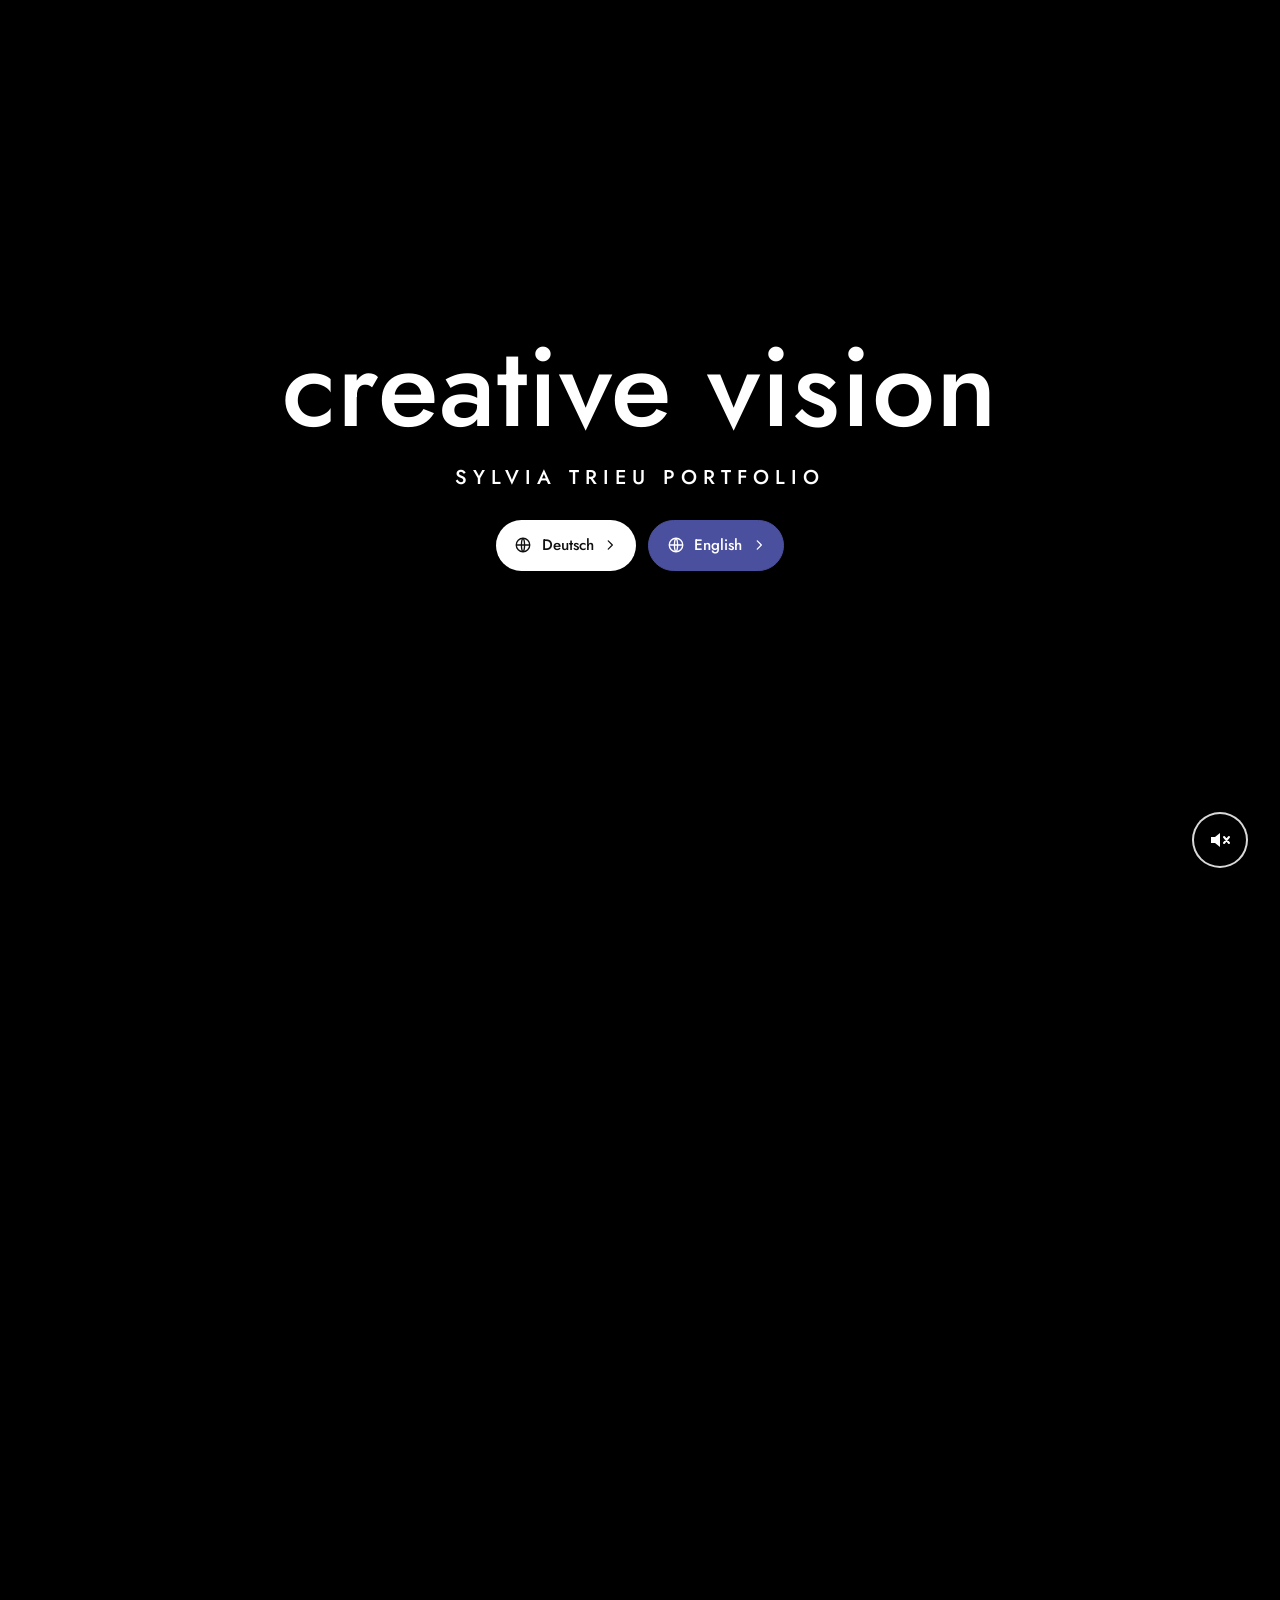
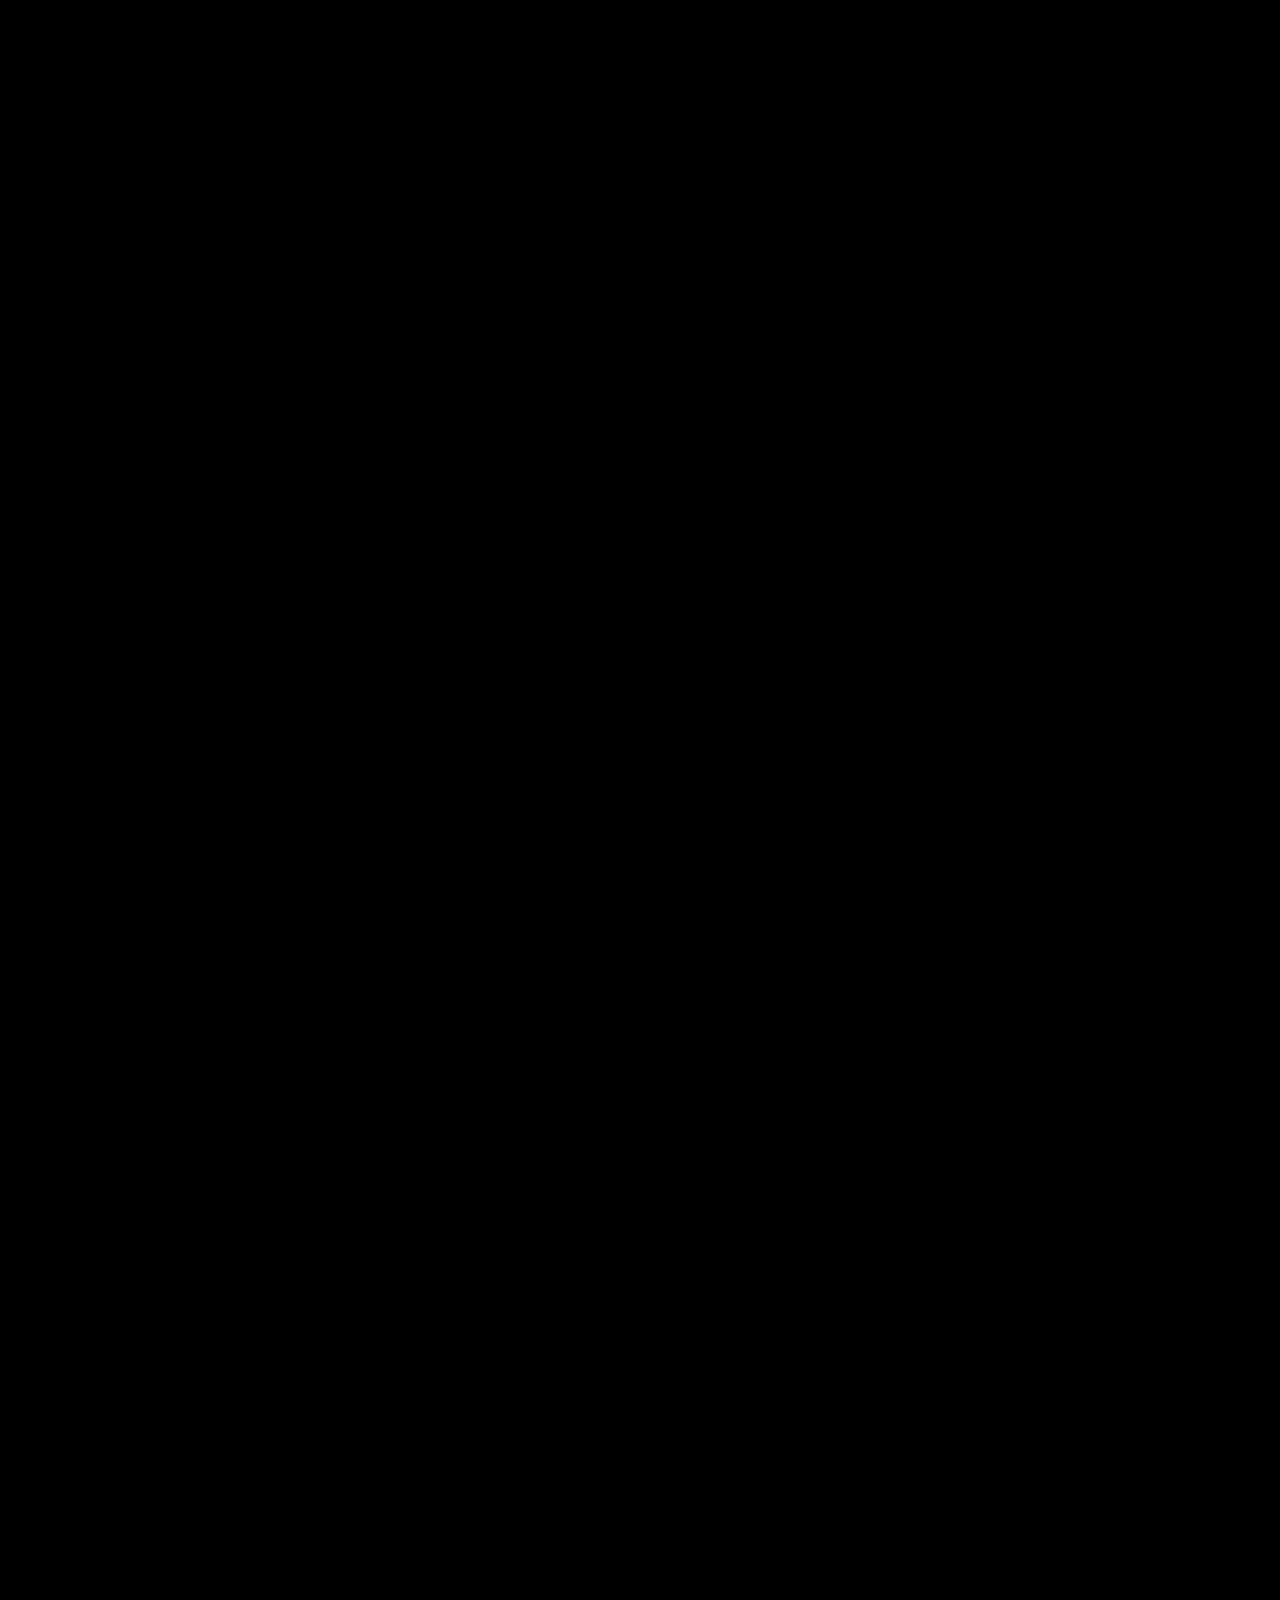
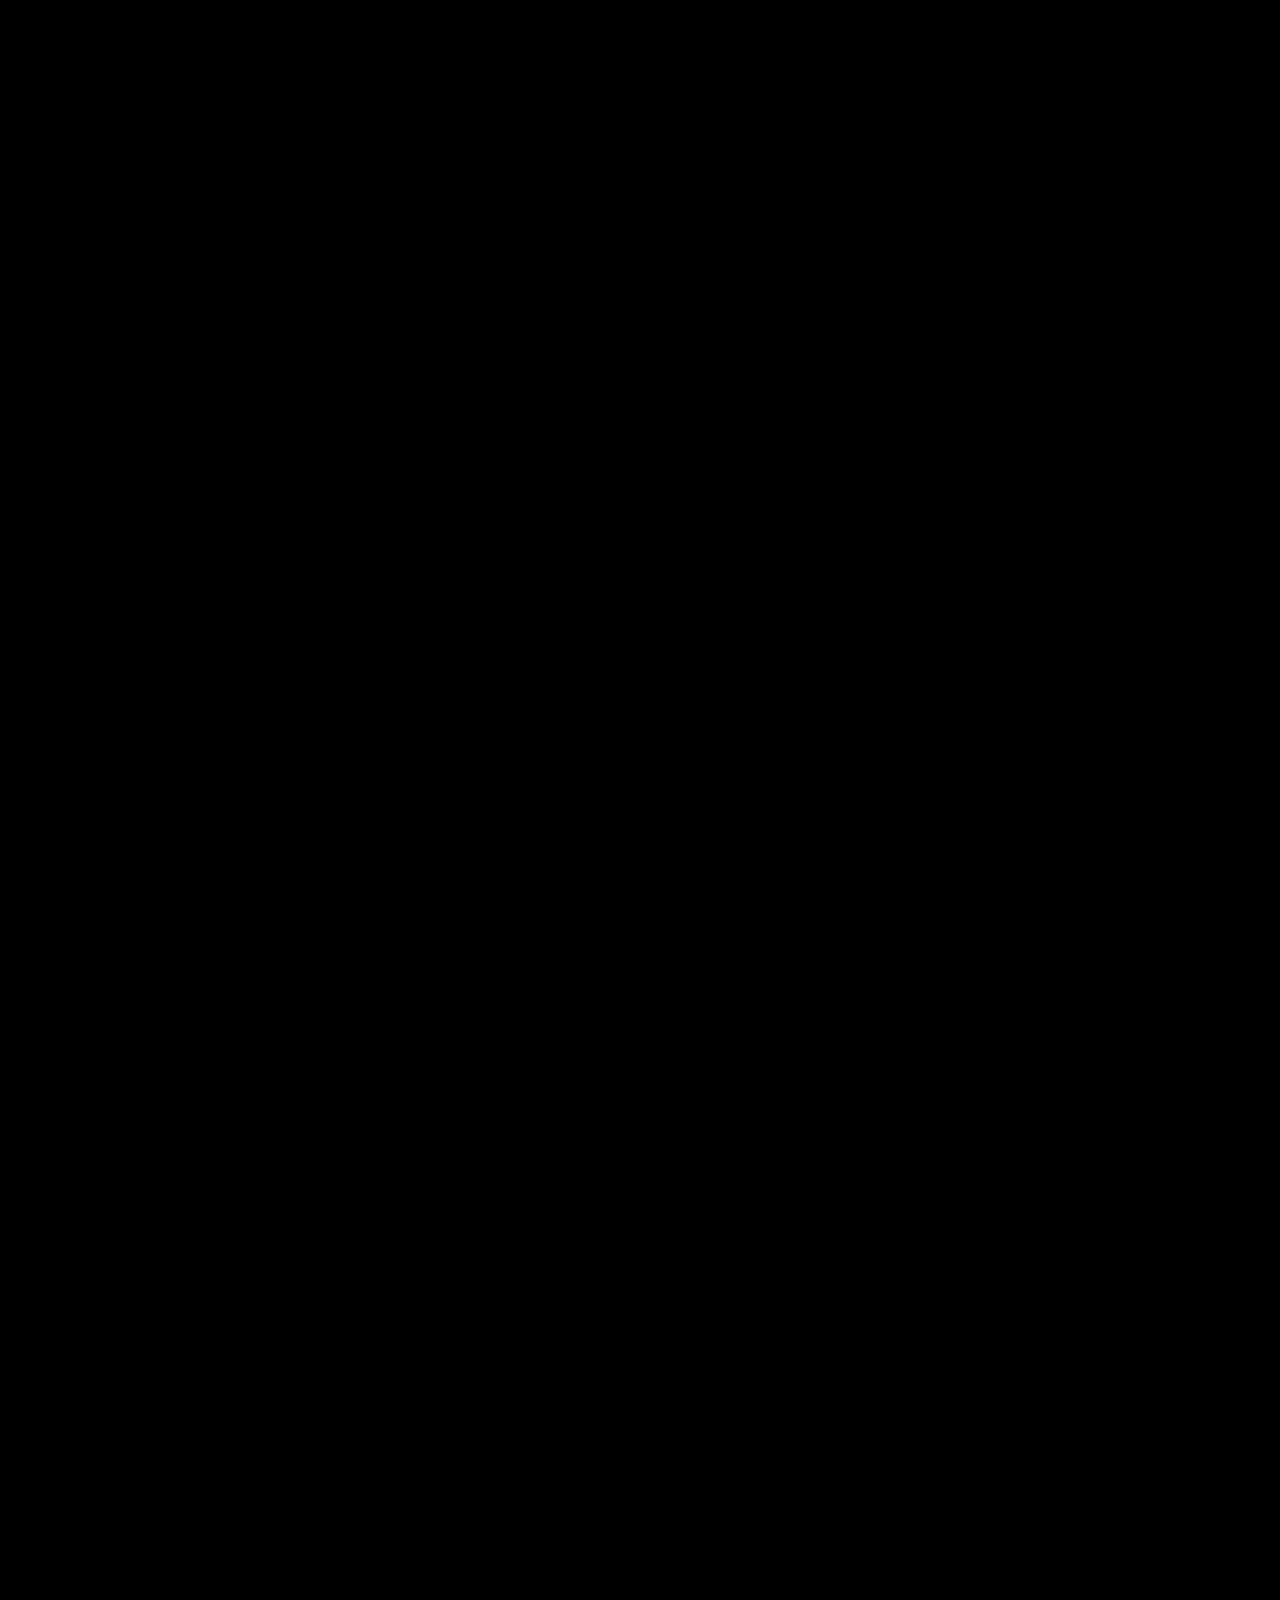
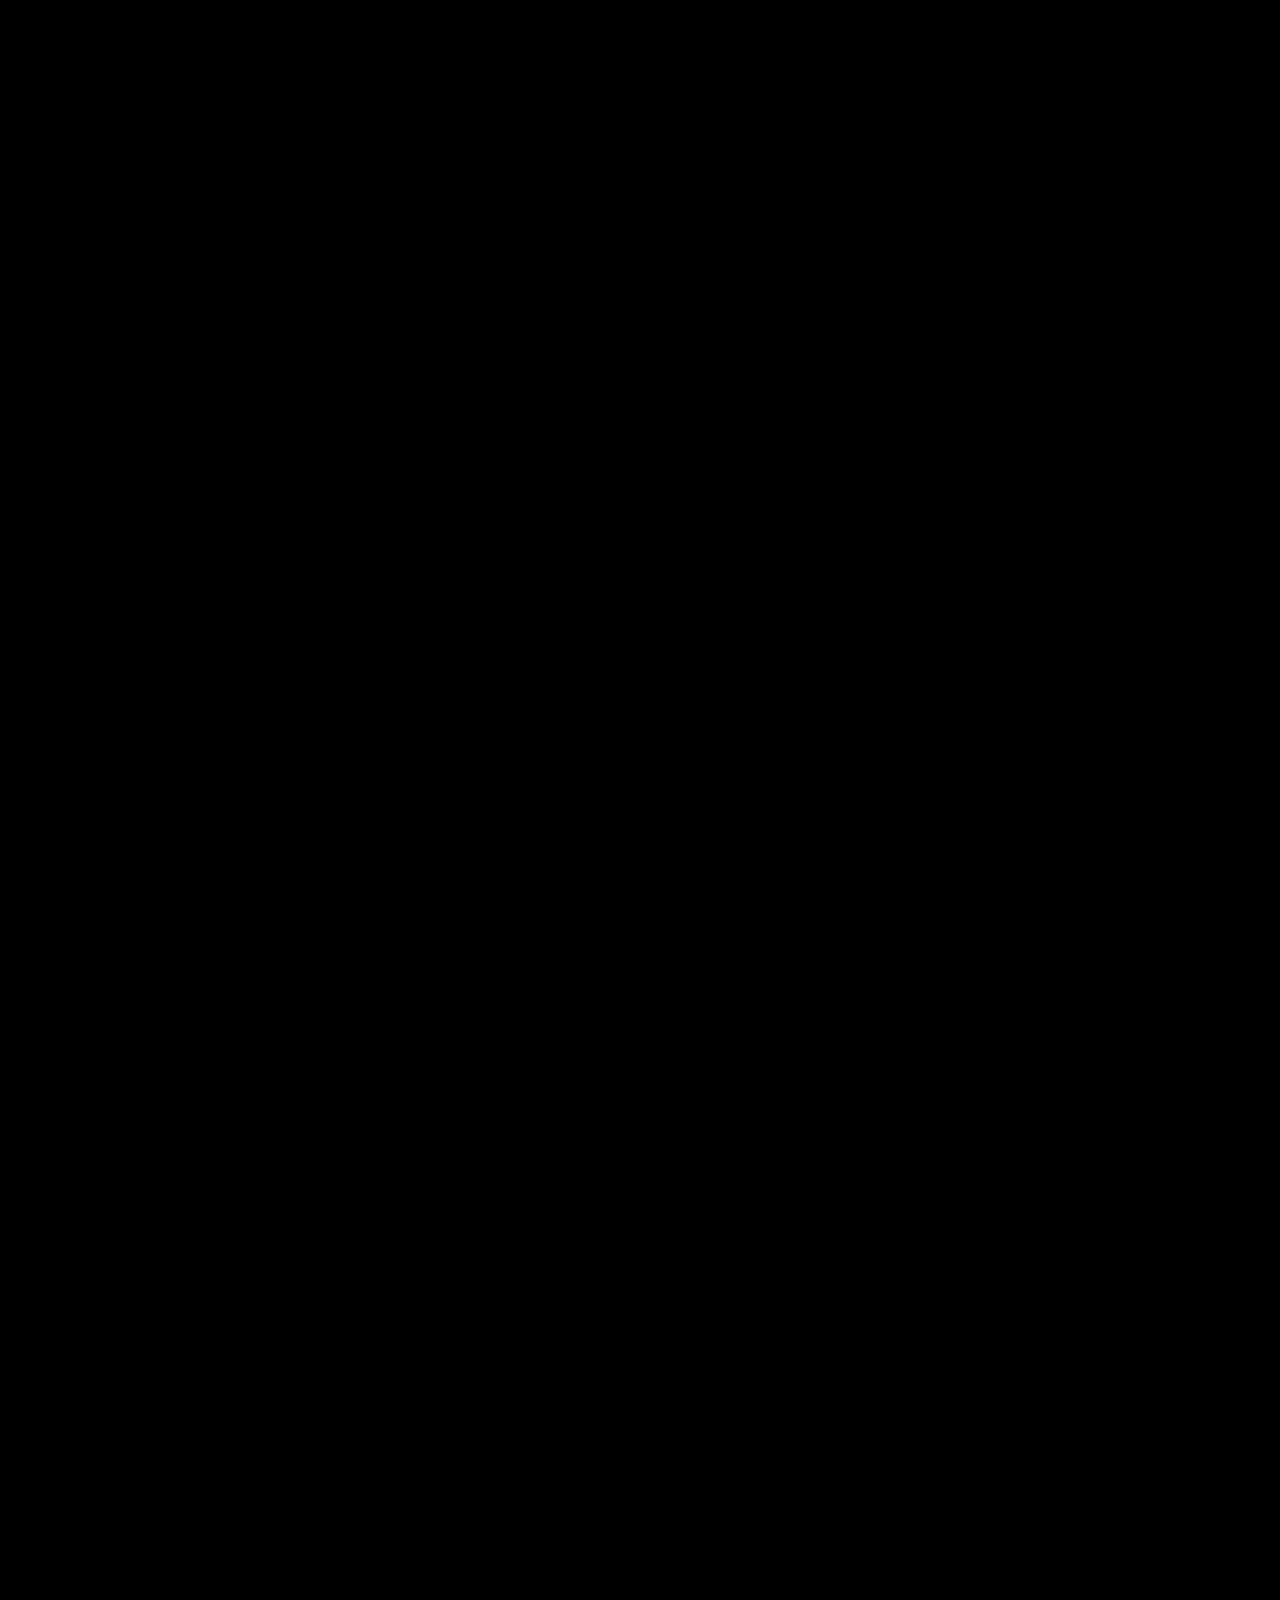
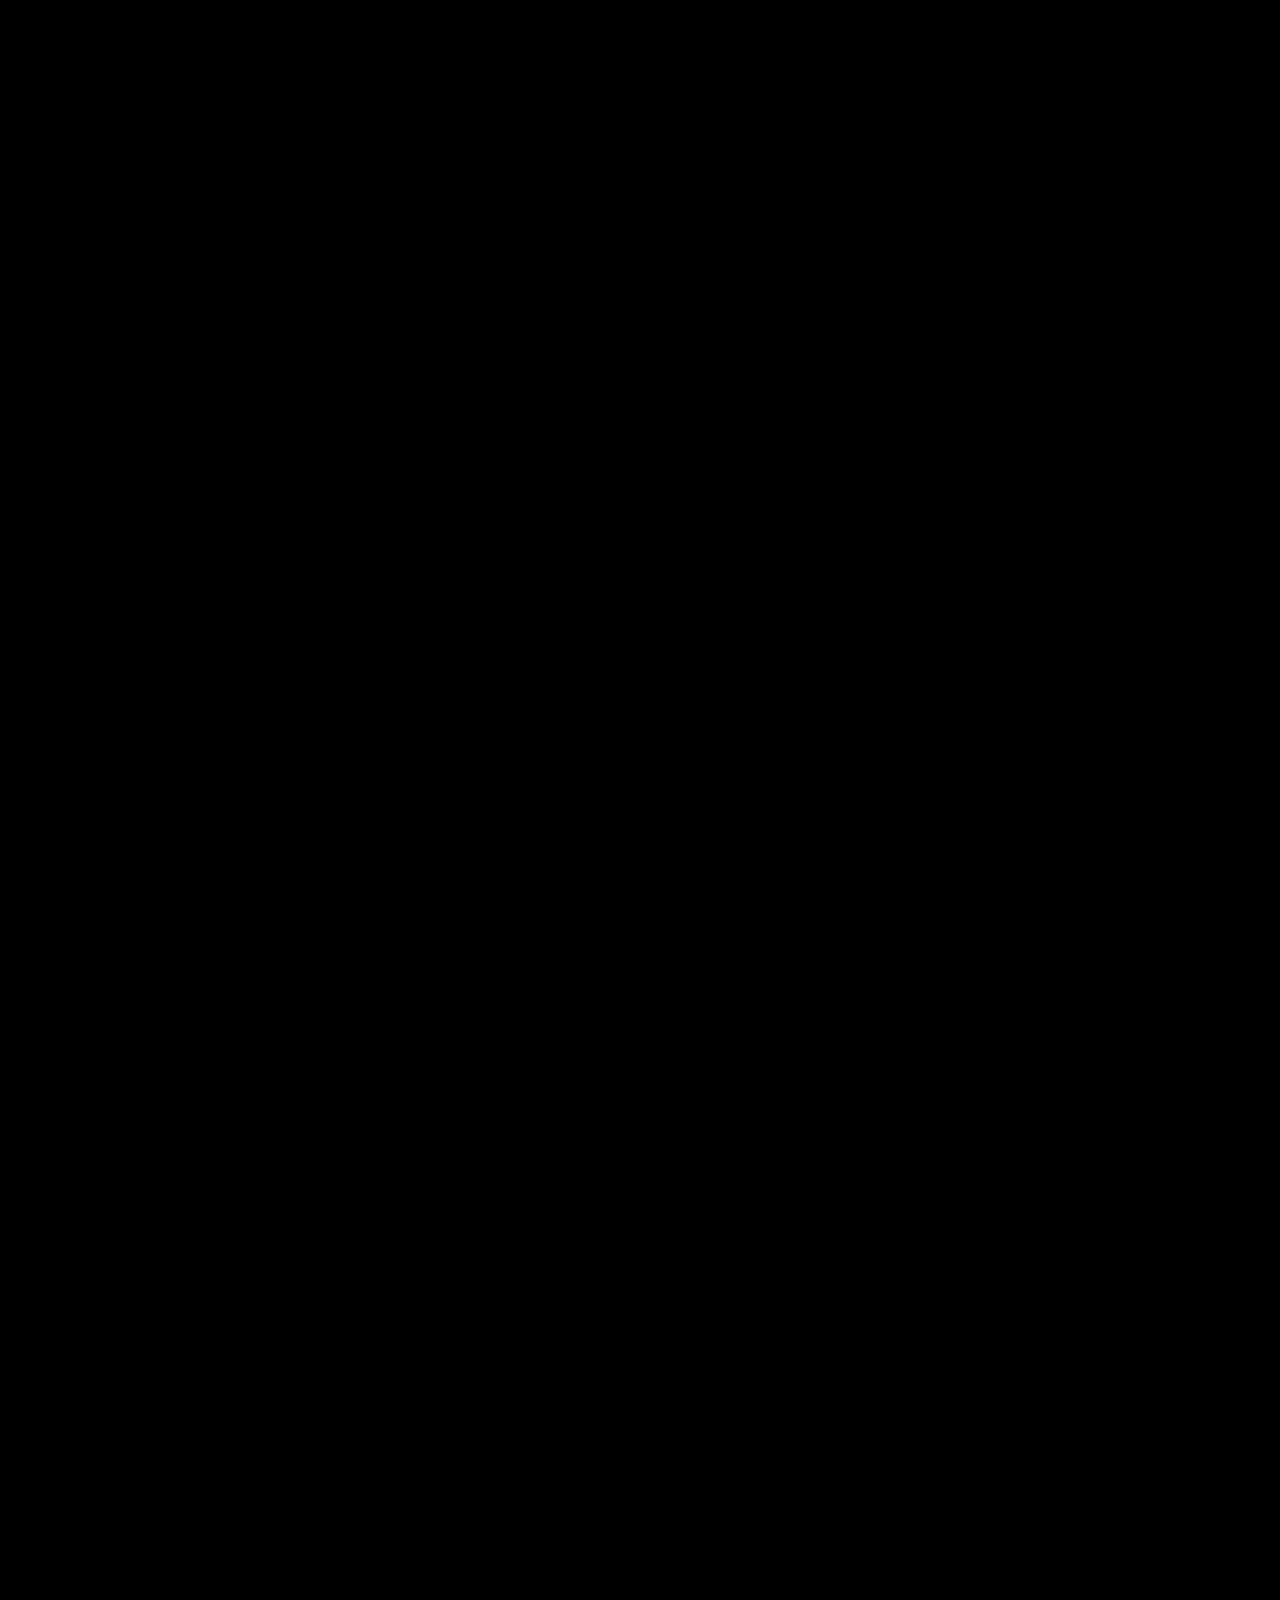
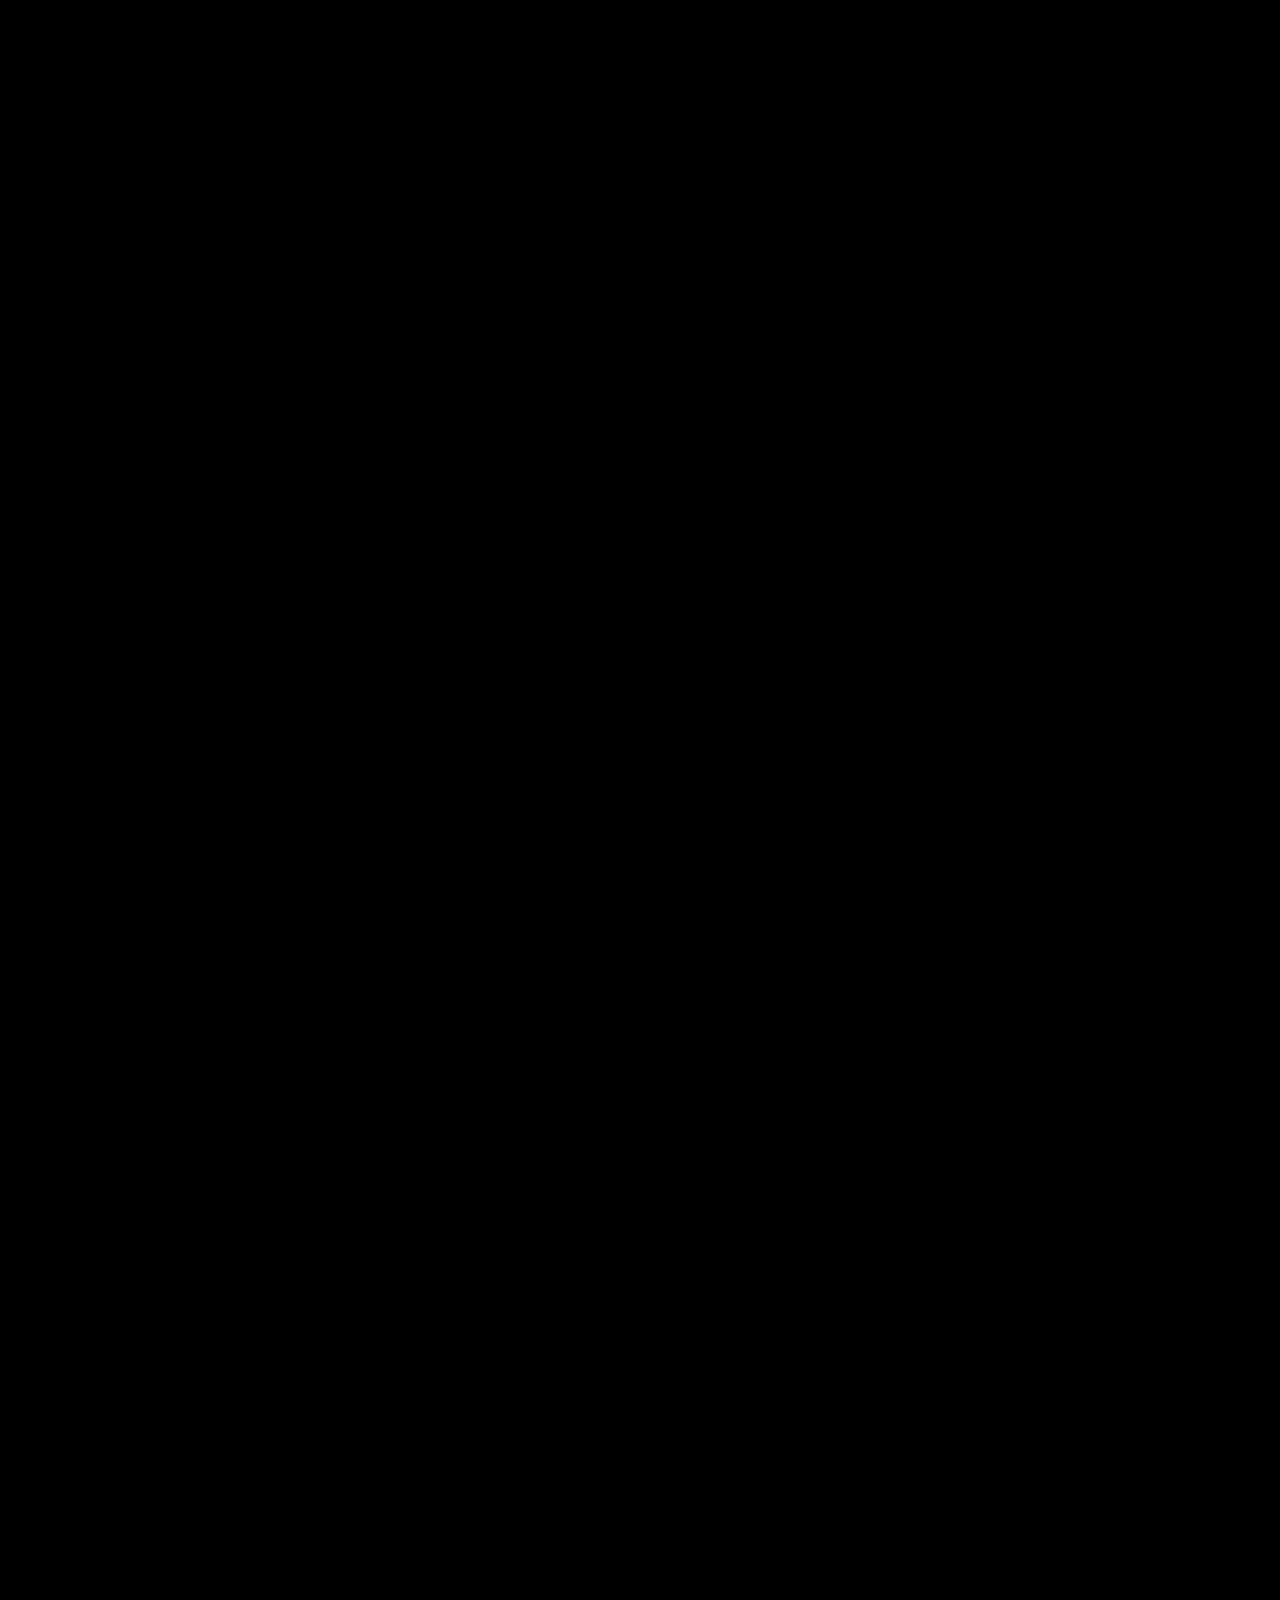
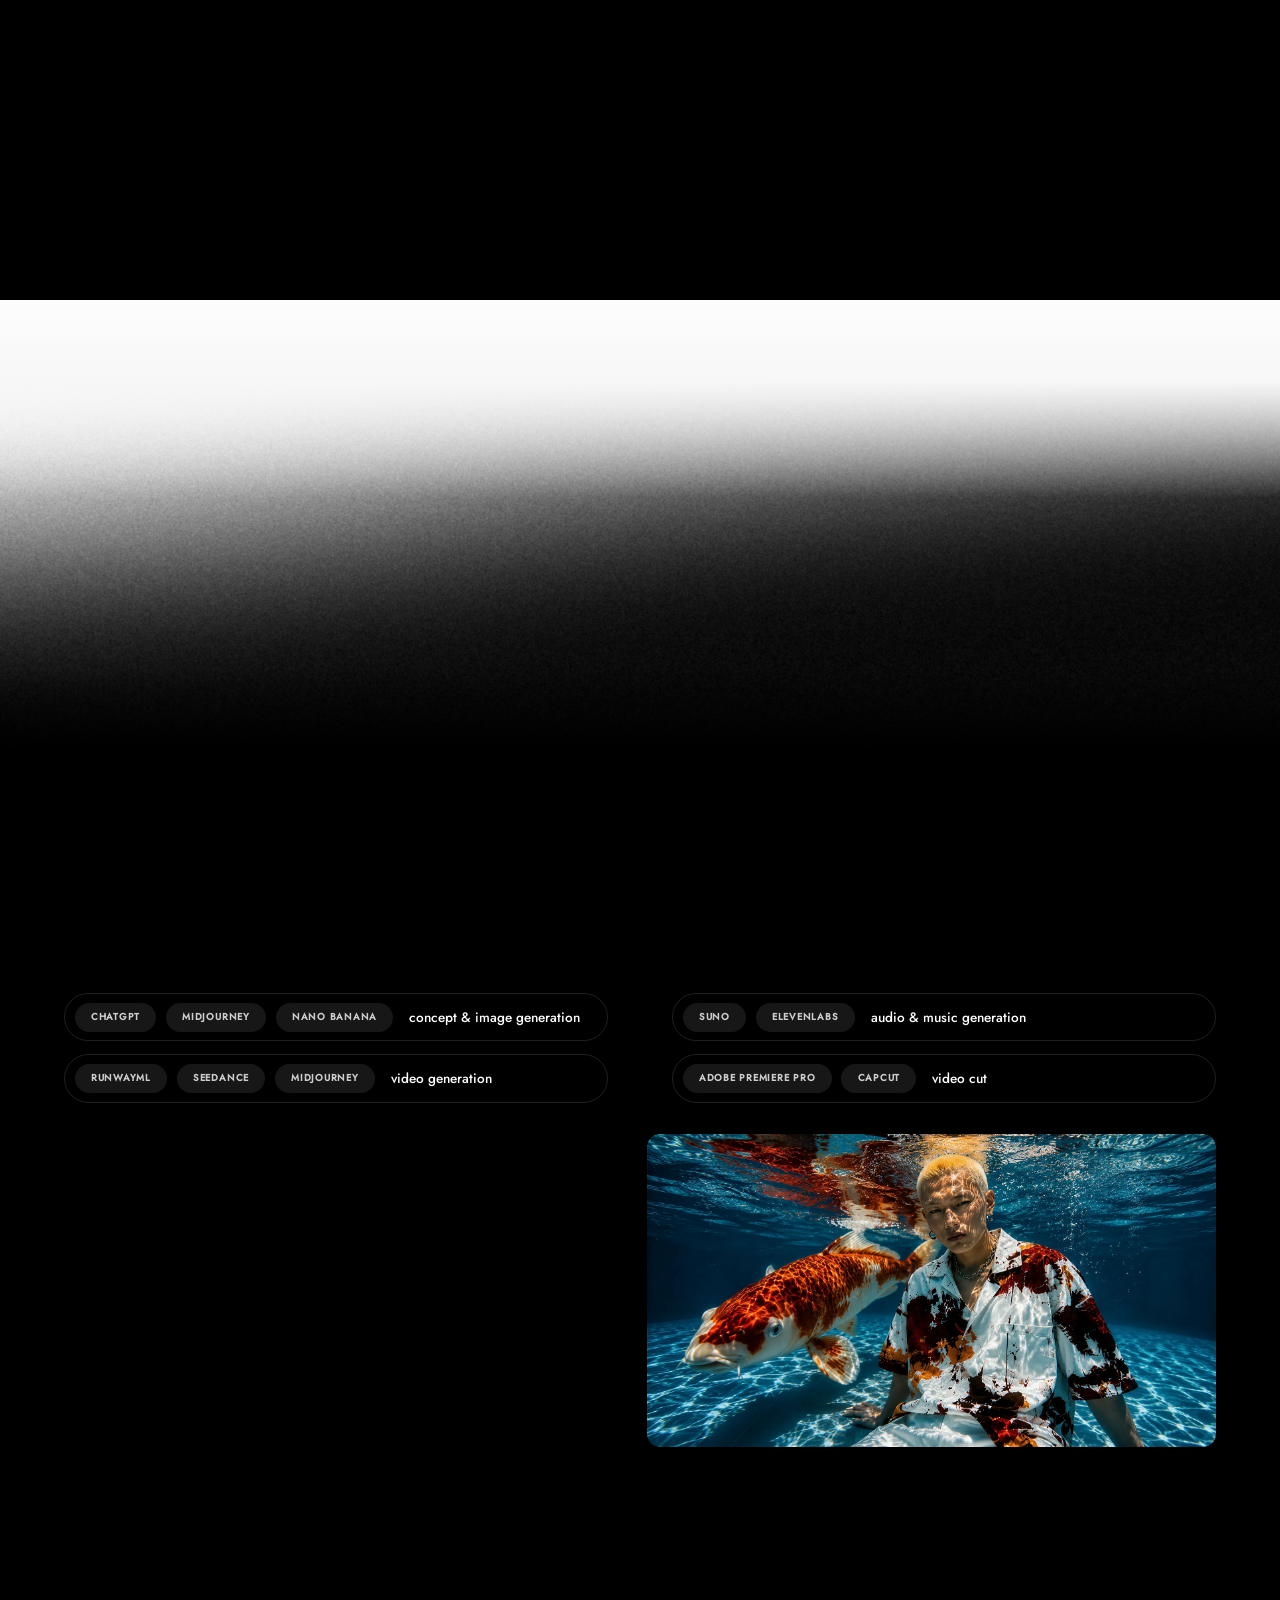
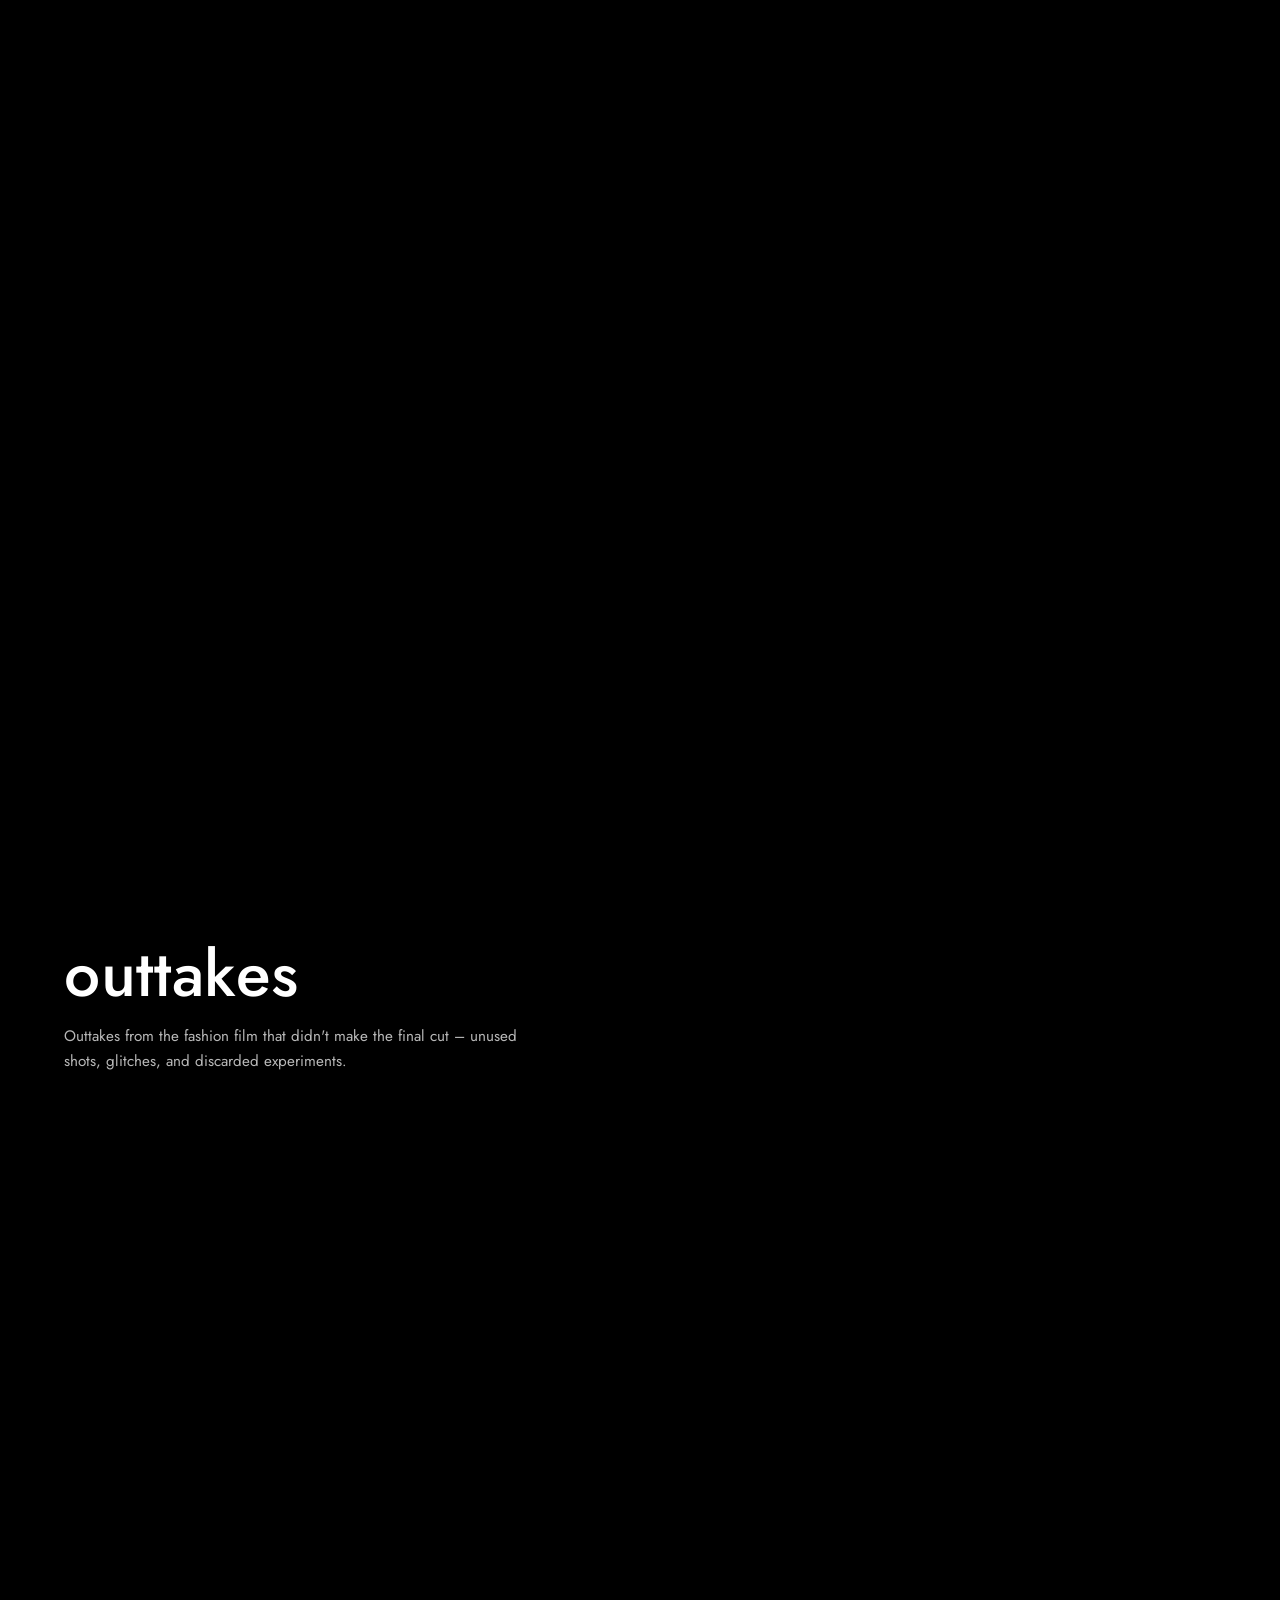
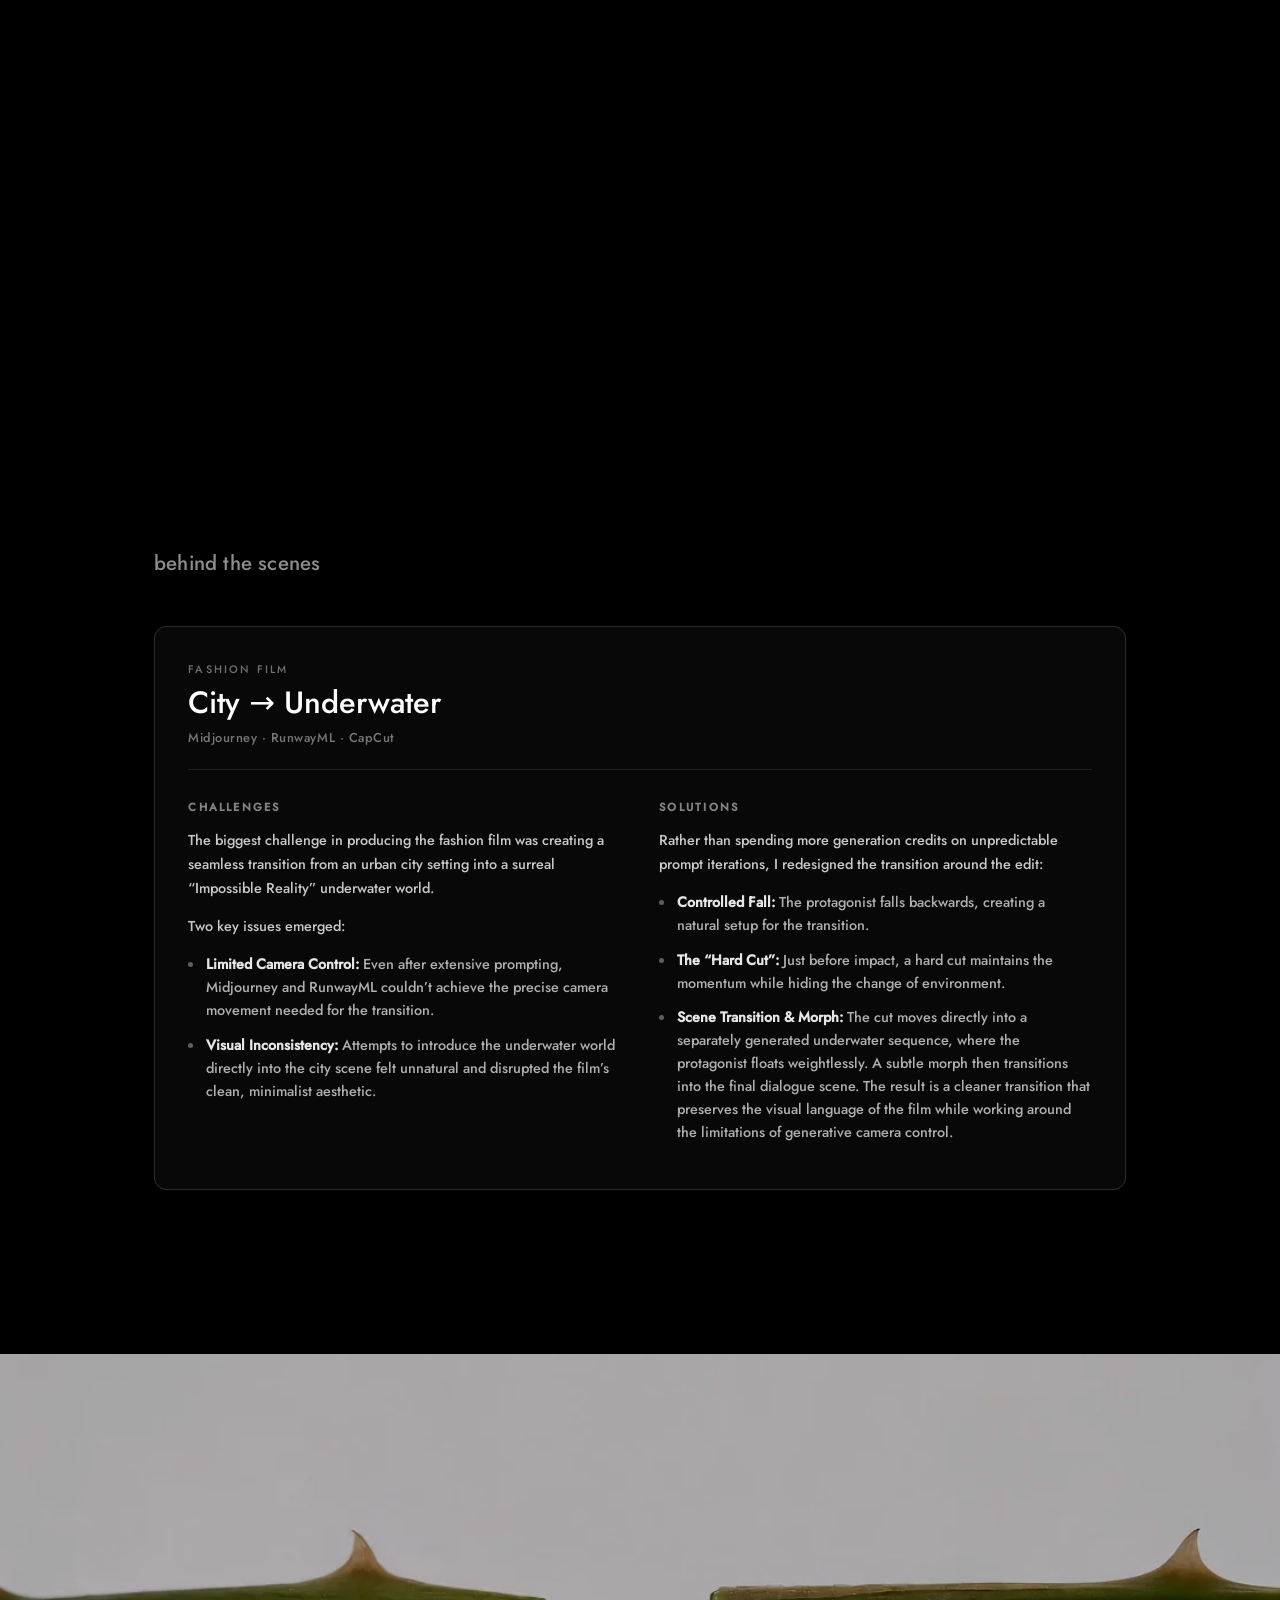
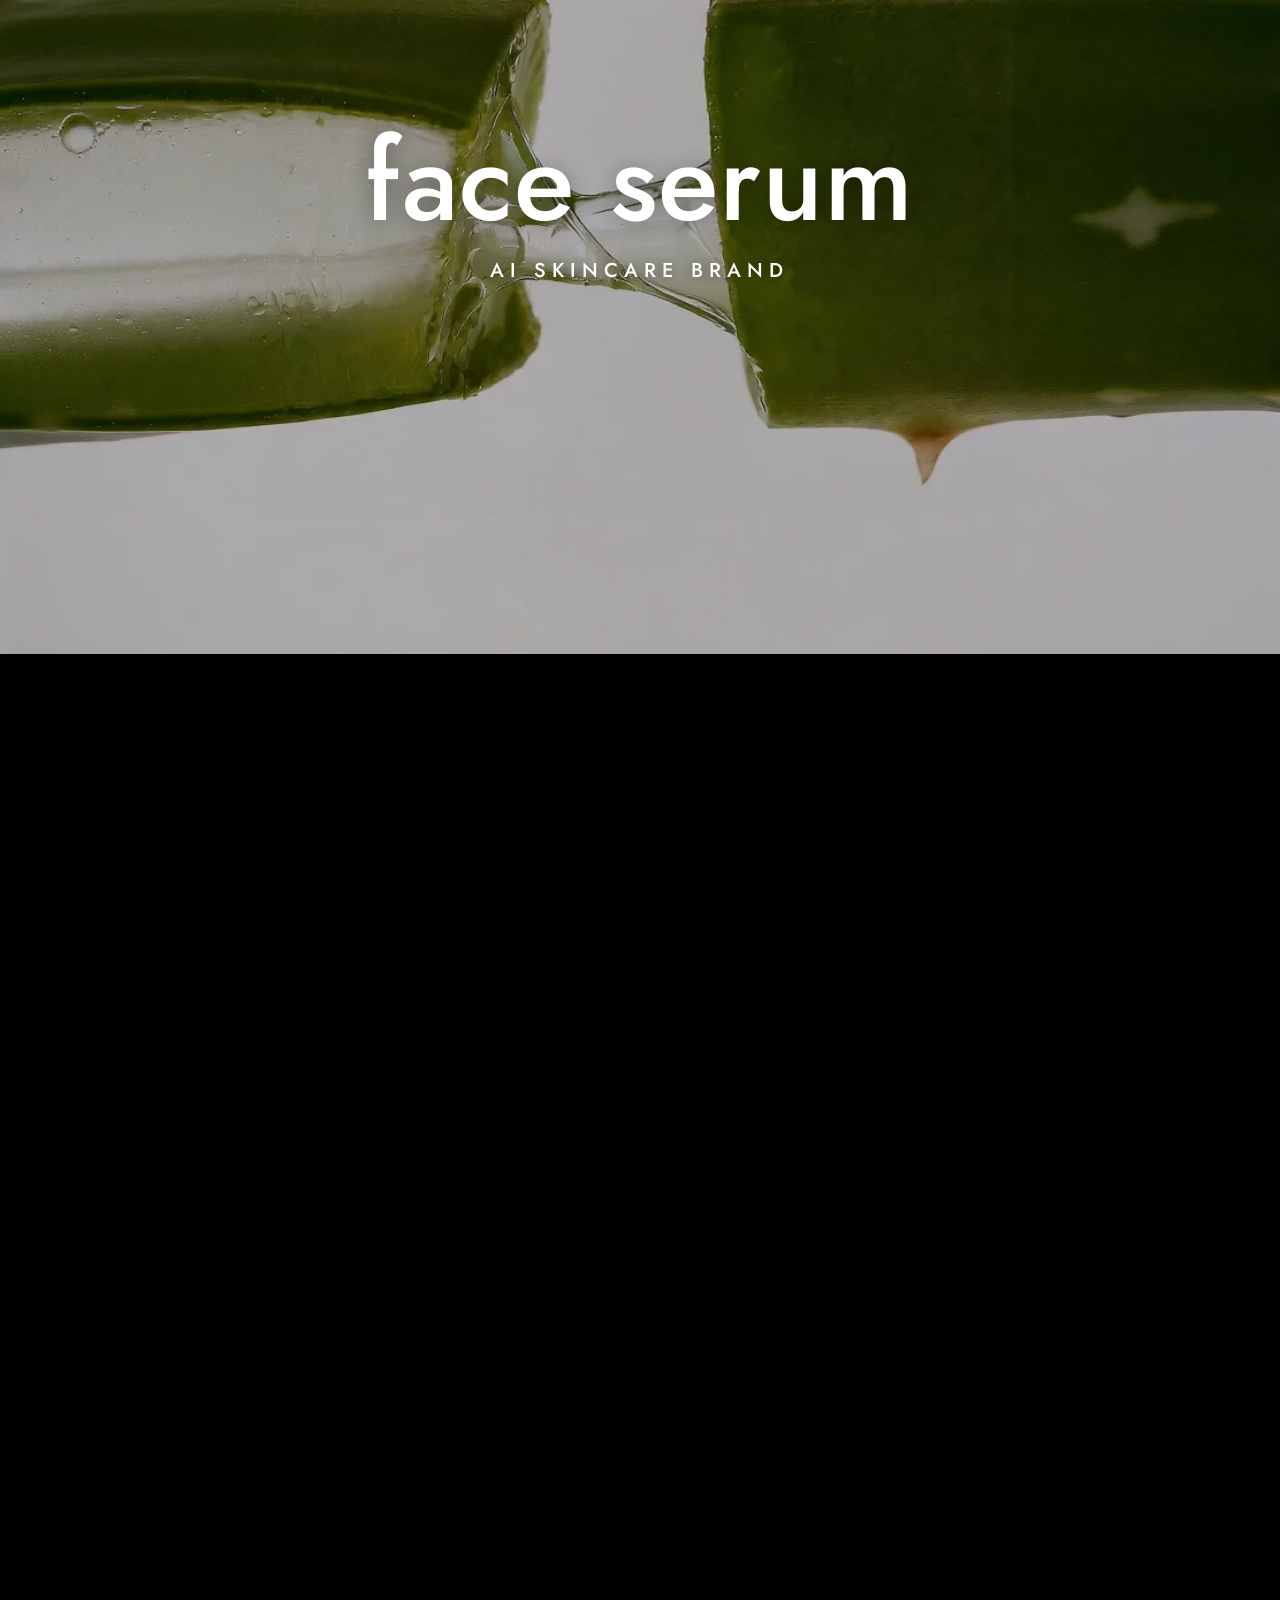
==== commit 47867650: "Navigation: vier Ansichten untereinander, Pfeile statt Horizontalschwenk Der scroll-gescrubbte Schwe" ====
--- a/index-engl.html
+++ b/index-engl.html
@@ -15,6 +15,7 @@
   <link rel="stylesheet" href="css/imageviewer.css">
   <link rel="stylesheet" href="css/music.css">
   <link rel="stylesheet" href="css/tools.css">
+  <link rel="stylesheet" href="css/viewnav.css">
   <link rel="stylesheet" href="css/endcard.css">
 </head>
 <body>
@@ -799,6 +800,22 @@
 
    </div><!-- /Track -->
   </main>
+  <!-- Project navigation: left/right arrows. Visible only at the
+       transitions (first/last screen of a project), controlled by
+       js/track.js. A click scrolls smoothly to the top of the target view. -->
+  <nav class="viewnav" aria-label="Project navigation">
+    <button class="viewnav__btn viewnav__btn--prev" type="button" data-viewnav="prev"
+            aria-label="Previous project" aria-hidden="true" tabindex="-1">
+      <span class="viewnav__arrow" aria-hidden="true">&larr;</span>
+      <span class="viewnav__label">Back</span>
+    </button>
+    <button class="viewnav__btn viewnav__btn--next" type="button" data-viewnav="next"
+            aria-label="Next project" aria-hidden="true" tabindex="-1">
+      <span class="viewnav__label">Next</span>
+      <span class="viewnav__arrow" aria-hidden="true">&rarr;</span>
+    </button>
+  </nav>
+
 
   <!-- Der Wechsel zwischen den beiden Ansichten laeuft ueber das Scrollen:
        js/track.js setzt die horizontale Verschiebung des Tracks Frame fuer
--- a/css/track.css
+++ b/css/track.css
@@ -1,58 +1,26 @@
 /* ==========================================================================
-   Projekt-Track + scroll-gescrubbter Schwenk
+   Projekt-Track: vier Ansichten untereinander
 
    Die Seite besteht aus vier Ansichten:
 
      [ Ansicht 1: Hero, Projekt 1, Collage, Outtakes, Notizen ]
      [ Ansicht 2: Projekt 2 (Serum) ]
      [ Ansicht 3: Projekt 3 (eggo) ]
-     [ Ansicht 4: Musik-Teil "ai music" ]
-
-   Sie liegen nebeneinander im vierfach breiten Track und werden per
-   transform: translateX() verschoben. Wie weit, bestimmt jetzt allein die
-   Scrollposition: die letzte Strecke einer Ansicht (PAN_VH = 1.0
-   Viewport-Hoehen, js/track.js) ist die Schwenkstrecke. Auf ihr faehrt die
-   alte Ansicht nach links aus dem Bild, waehrend die neue von rechts
-   hereinkommt und ihr Titelvideo von unten aufsteigt. Klick-Pfeile gibt
-   es nicht mehr.
-
-   Davor liegt eine Leerlauf-Strecke (HOLD_VH = 0.4 Viewport-Hoehen,
-   js/track.js): so viel Scrollweg steht der Track still, damit man die
-   letzte Bildschirmseite der alten Ansicht noch ansehen kann. Erst
-   danach faehrt der Schwenk - der Track bewegt sich dort also nicht,
-   gepinnt bleibt die Auslauf-Buehne trotzdem.
-
-   Dafuer liegt die jeweils naechste Ansicht in der Scrollspur NICHT auf
-   derselben Hoehe, sondern beginnt dort, wo die vorige endet (das JS
-   setzt margin-top; ein transform waere hier falsch, weil es den
-   Containing Block der sticky-Pins verschieben wuerde). Die Hoehe des
-   Tracks ergibt sich damit aus dem Inhalt - die frueher noetige
-   JS-Hoehensetzung und das Abschneiden der laengeren Ansicht entfallen.
+     [ Ansicht 4: Musik-Teil "ai music" + Endseite ]
+
+   Frueher lagen sie nebeneinander in einer 400vw-Spur und wurden per
+   transform: translateX() von der Scrollposition verschoben (Schwenk).
+   Jetzt stehen sie als normale Bloecke untereinander: Runterscrollen
+   bewegt nur noch vertikal. Der Wechsel zum naechsten Projekt laeuft
+   ueber die Pfeil-Knoepfe links/rechts (js/track.js, css/viewnav.css);
+   ein Klick springt weich an die Oberkante der Zielansicht und landet
+   dort exakt.
 
    Wichtig: Der Track darf KEINEN eigenen Containing Block fuer die
-   sticky-Pins erzeugen, solange kein Schwenk laeuft. Deshalb setzt das
-   JS transform ausserhalb der Schwenkstrecke auf "none" zurueck.
+   sticky-Pins erzeugen - kein transform, kein filter, keine
+   perspektivische Eigenschaft auf .track.
    ========================================================================== */
 
-/* ---------- Kein horizontales Scrollen der Seite ----------
-   Der Track ist 400vw breit (vier Ansichten nebeneinander). Daraus
-   entstand ein horizontaler Scrollbalken, mit dem man - etwa per
-   Trackpad-Wischen - am Schwenk vorbei in die zweite Ansicht rutschen
-   konnte. Dort fuellte die schwarze Stage den Bildschirm und das Video
-   war angeschnitten; das sah aus wie ein Vollbild-Player, der nicht
-   laedt. Der Schwenk soll ausschliesslich ueber die Scrollposition
-   laufen, deshalb bleibt der Ueberstand abgeschnitten.
-
-   Der Clip liegt auf #main: das umschliesst NUR den Track, ist selbst
-   100vw breit und wird nicht transformiert. .face-fly und das
-   Showroom-Overlay liegen ausserhalb von #main und bleiben unberuehrt.
-
-   overflow: clip (nicht hidden!) erzeugt keinen Scroll-Container - mit
-   hidden wuerden die sticky-Pins der Projekt-Abschnitte brechen.
-
-   Nicht auf html/body setzen: auf body gemessen wirkungslos (scrollX
-   blieb 500), auf html zwar als "clip" berechnet, aber die Seite liess
-   sich weiterhin seitlich schieben. */
 #main {
   position: relative;
   width: 100%;
@@ -61,70 +29,37 @@
 
 .track {
   position: relative;
-  /* Vier Ansichten nebeneinander. Die Hoehe kommt aus dem Inhalt: jede
-     Ansicht traegt ihre eigene Hoehe, die naechste beginnt per
-     margin-top (setzt js/track.js) eine Schwenkstrecke hoeher. Die Panels
-     sind dafuer nicht positioniert, damit die sticky-Pins weiterhin am
-     Viewport haengen. */
-  width: 400vw;
-  display: flex;
-  flex-wrap: nowrap;
-  align-items: flex-start;
-  will-change: transform;
-  /* Keine Transition: die Verschiebung wird Frame fuer Frame aus der
-     Scrollposition gesetzt (Scrubbing). Eine Uebergangszeit wuerde dem
-     Scrollen nachlaufen.
-     overflow: clip schneidet den 400vw-Ueberstand ab, ohne einen
-     Scroll-Container zu erzeugen - overflow: hidden wuerde die
-     sticky-Pins der Projekt-Abschnitte ausschalten. */
-  overflow: clip;
+  /* Die vier Ansichten stehen als normale Bloecke untereinander (frueher:
+     nebeneinander in einer 400vw-Spur mit scroll-gescrubbtem Schwenk).
+     Vertikal scrollen bewegt die Seite also nur nach oben, nie zur Seite;
+     der Projektwechsel laeuft ueber die Pfeile (js/track.js).
+     overflow: clip ist hier NICHT noetig - es gaebe keinen Ueberstand
+     abzuschneiden, und die sticky-Pins der Abschnitte bleiben so
+     unberuehrt. */
+  display: block;
+  width: 100%;
+  min-width: 0;
 }
 
 .track__panel {
-  /* Jede Ansicht ist genau ein Viewport breit. overflow:hidden ist hier
-     NICHT erlaubt - es wuerde die sticky-Positionierung der Abschnitte
-     einsperren und den Pin ausschalten. */
-  position: relative;
-  flex: 0 0 100vw;
-  width: 100vw;
+  /* Jede Ansicht ist ein normaler Block in voller Breite. overflow:hidden
+     ist hier NICHT erlaubt - es wuerde die sticky-Positionierung der
+     Abschnitte einsperren und den Pin ausschalten. */
+  position: relative;
+  width: 100%;
   min-width: 0;
-  max-width: 100vw;
-}
-
-/* In der Scrollspur liegen die Ansichten untereinander, nicht
-   uebereinander - der z-index entscheidet also nur, welche Ansicht beim
-   Schwenk oben liegt, wenn sich die Raender beruehren. */
+}
+
+/* Panel-Reihenfolge in der Scrollspur: die Ansichten liegen untereinander.
+   z-index trennt sie nur, falls sich Kanten beruehren. */
 .track__panel { z-index: 1; }
 .track__panel.is-current { z-index: 2; }
 .track__panel--2 { background: #000; }
 
-/* Auslauf-Buehne: die letzte Section einer Ansicht, hinter der noch eine
-   weitere Ansicht liegt, bleibt waehrend des Leerlaufs UND des Schwenks
-   am Viewport stehen. Nur so ist beim Schwenk ausschliesslich die
-   seitliche Bewegung zu sehen - ohne sie rollt der Inhalt zusaetzlich
-   nach oben weg, und der Schwenk wirkt diagonal ("es scrollt diagonal
-   nach rechts statt nur nach rechts"). Im Leerlauf davor bewegt sich
-   gar nichts: der Track steht still, die Buehne ist gepinnt.
-
-   Den Platz dafuer schafft js/track.js: es gibt der Ansicht eine
-   Pin-Strecke Reserve unter dem Inhalt (min-height = Inhalt + run) und
-   setzt die Buehne selbst auf genau diese Strecke Hoehe (run = hold +
-   pan, also Leerlauf + Schwenk). Damit beginnen Pin und Leerlauf am
-   selben Punkt und enden mit dem Schwenk - kein Vorlauf, kein
-   Restdrift.
-
-   Bedingung dafuer: die Auslauf-Buehne ist ungefaehr ein Viewport hoch
-   (hier: die Notizen in Ansicht 1, der "ai solution"-Abschnitt in
-   Ansicht 2 und die Titel-Karte "ai music" in Ansicht 3). Waehrend des
-   Schwenks steht dann genau ihr erster Bildschirm still, was ueber die
-   Buehnenhoehe hinausragt, liegt unter der Viewport-Unterkante und ist
-   nicht zu sehen. Eine deutlich hoehere letzte Section wuerde beim
-   Stauchen auf eine Bildschirmhoehe Inhalt verlieren - die gehoert dann
-   in eine eigene Buehne. */
-.track__panel:not(:last-child) > :last-child {
-  position: sticky;
-  top: 0;
-}
+/* Frueher pinnte diese Regel die Auslauf-Buehne (letztes Kind einer
+   Ansicht), damit beim Schwenk nur die seitliche Bewegung zu sehen war.
+   Ohne Schwenk braucht sie das nicht mehr - die letzte Section scrollt
+   normal mit. */
 
 /* ---------- Panel 2: Projekt 2 (Serum) ---------- */
 
--- a/css/viewnav.css
+++ b/css/viewnav.css
@@ -0,0 +1,105 @@
+/* ==========================================================================
+   Projekt-Navigation: Pfeile links/rechts
+
+   Die vier Ansichten stehen untereinander (css/track.css). Zum naechsten
+   Projekt geht es nur ueber diese Knoepfe (und die Pfeiltasten), nicht
+   ueber seitliches Scrollen. Sichtbarkeit steuert js/track.js:
+     - links ("Zurueck"):  erste Bildschirmseite eines Projekts, nicht im
+                           ersten Projekt
+     - rechts ("Weiter"):  letzte Bildschirmseite eines Projekts, nicht im
+                           letzten Projekt
+   Ausgeblendet wird ueber opacity/visibility (nicht display): so bleiben
+   die Knoepfe ueberblendbar und werden per tabindex aus der Tab-Reihenfolge
+   genommen, solange sie unsichtbar sind.
+   ========================================================================== */
+
+.viewnav {
+  position: fixed;
+  inset: 0;
+  z-index: 40;
+  pointer-events: none;
+}
+
+.viewnav__btn {
+  -webkit-appearance: none;
+  appearance: none;
+  position: fixed;
+  top: 50%;
+  display: inline-flex;
+  align-items: center;
+  gap: .5rem;
+  min-height: 46px;
+  padding: .6rem 1rem;
+  border: 1px solid rgba(255, 255, 255, .22);
+  border-radius: 999px;
+  background: rgba(10, 10, 15, .74);
+  -webkit-backdrop-filter: blur(10px) saturate(140%);
+  backdrop-filter: blur(10px) saturate(140%);
+  color: #eaeaf5;
+  font: inherit;
+  font-size: 11px;
+  font-weight: 600;
+  letter-spacing: .14em;
+  text-transform: uppercase;
+  cursor: pointer;
+  pointer-events: none;
+  opacity: 0;
+  visibility: hidden;
+  transition: opacity .25s ease, visibility 0s linear .25s,
+              background-color .2s ease, border-color .2s ease, transform .25s ease;
+}
+
+.viewnav__btn--prev {
+  left: clamp(12px, 2vw, 28px);
+  transform: translateY(-50%) translateX(-8px);
+}
+
+.viewnav__btn--next {
+  right: clamp(12px, 2vw, 28px);
+  transform: translateY(-50%) translateX(8px);
+}
+
+.viewnav__btn.is-visible {
+  opacity: 1;
+  visibility: visible;
+  pointer-events: auto;
+  transform: translateY(-50%) translateX(0);
+  transition: opacity .25s ease, visibility 0s linear 0s,
+              background-color .2s ease, border-color .2s ease, transform .25s ease;
+}
+
+.viewnav__btn:hover {
+  border-color: #fff;
+  background: rgba(28, 28, 42, .9);
+}
+
+.viewnav__btn:focus-visible {
+  outline: 2px solid #9fb4ff;
+  outline-offset: 3px;
+}
+
+.viewnav__arrow {
+  color: #9fb4ff;
+  font-size: 1.05em;
+  line-height: 1;
+}
+
+.viewnav__label {
+  line-height: 1;
+}
+
+@media (max-width: 720px) {
+  .viewnav__btn {
+    min-height: 48px;
+    padding: .55rem .8rem;
+    font-size: 10px;
+    letter-spacing: .1em;
+  }
+  .viewnav__label { display: none; }
+  .viewnav__arrow { font-size: 1.3em; }
+}
+
+@media (prefers-reduced-motion: reduce) {
+  .viewnav__btn,
+  .viewnav__btn.is-visible { transition: none; }
+}
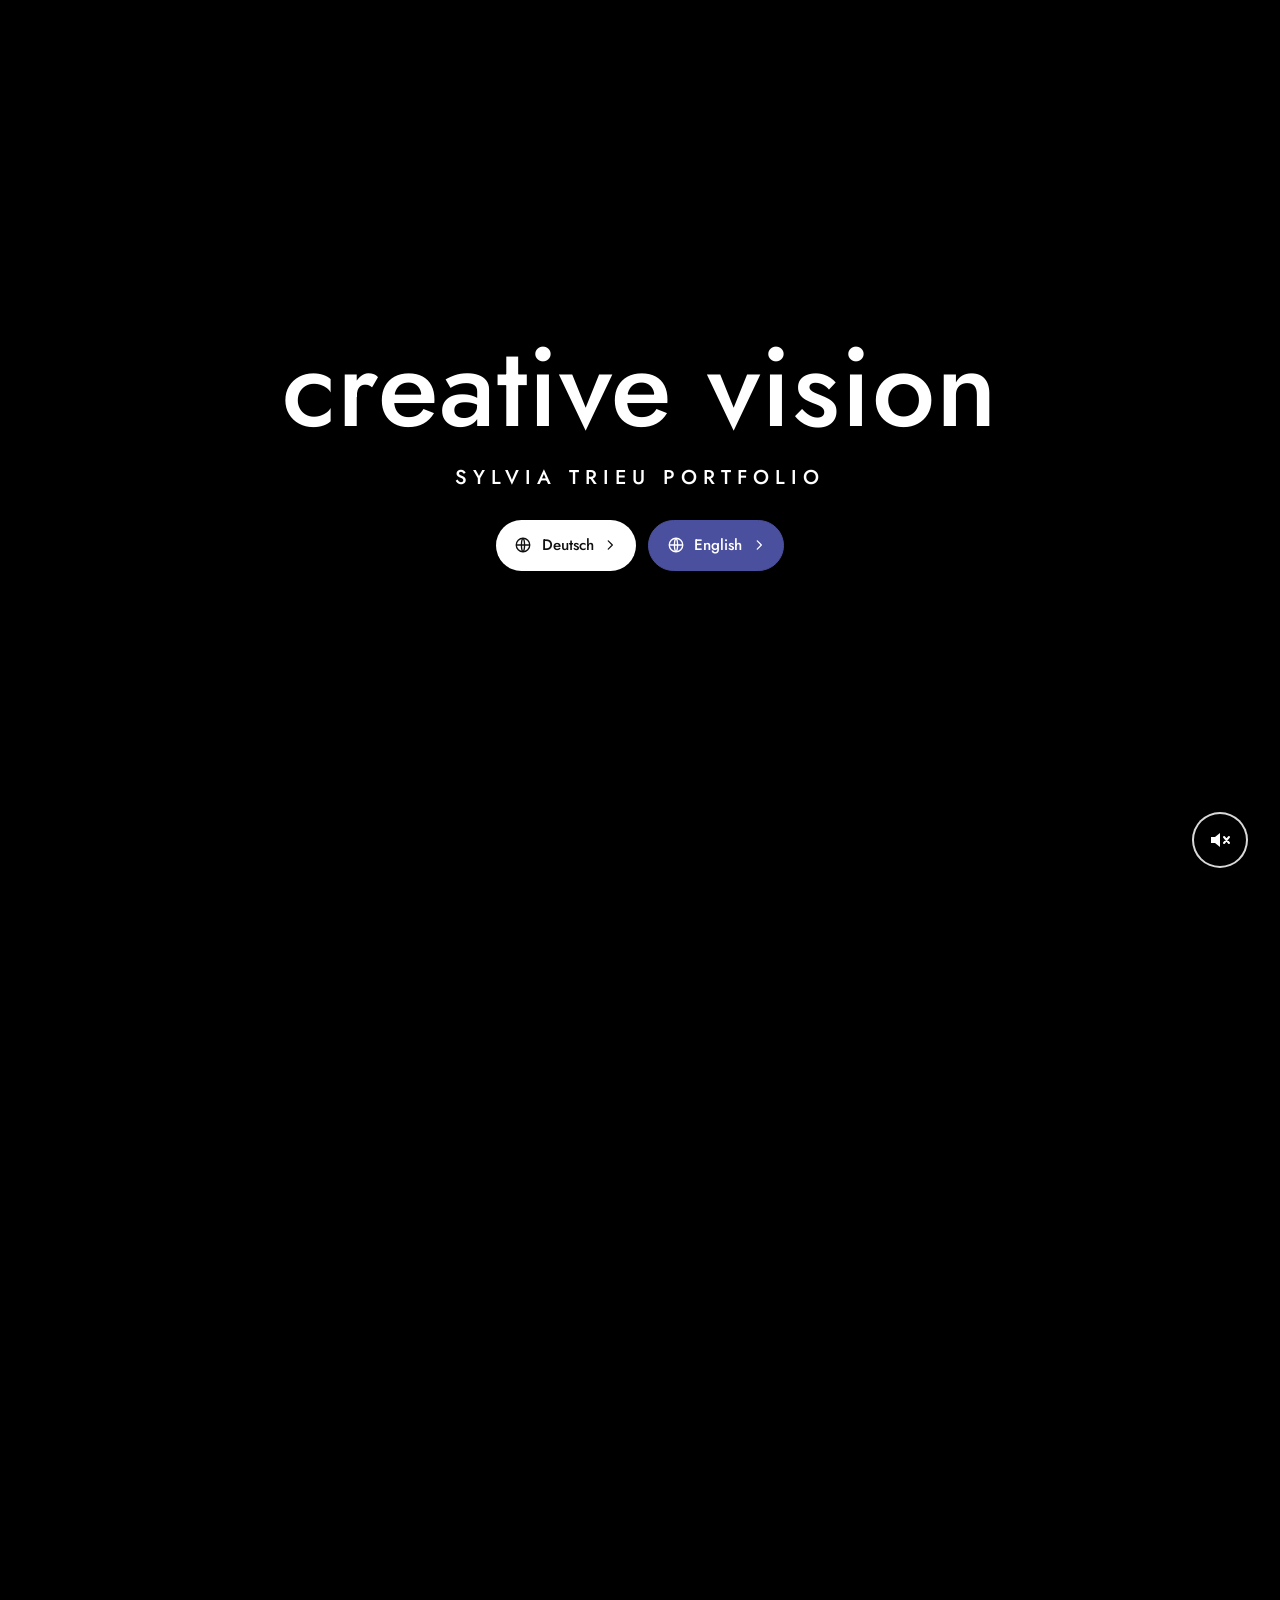
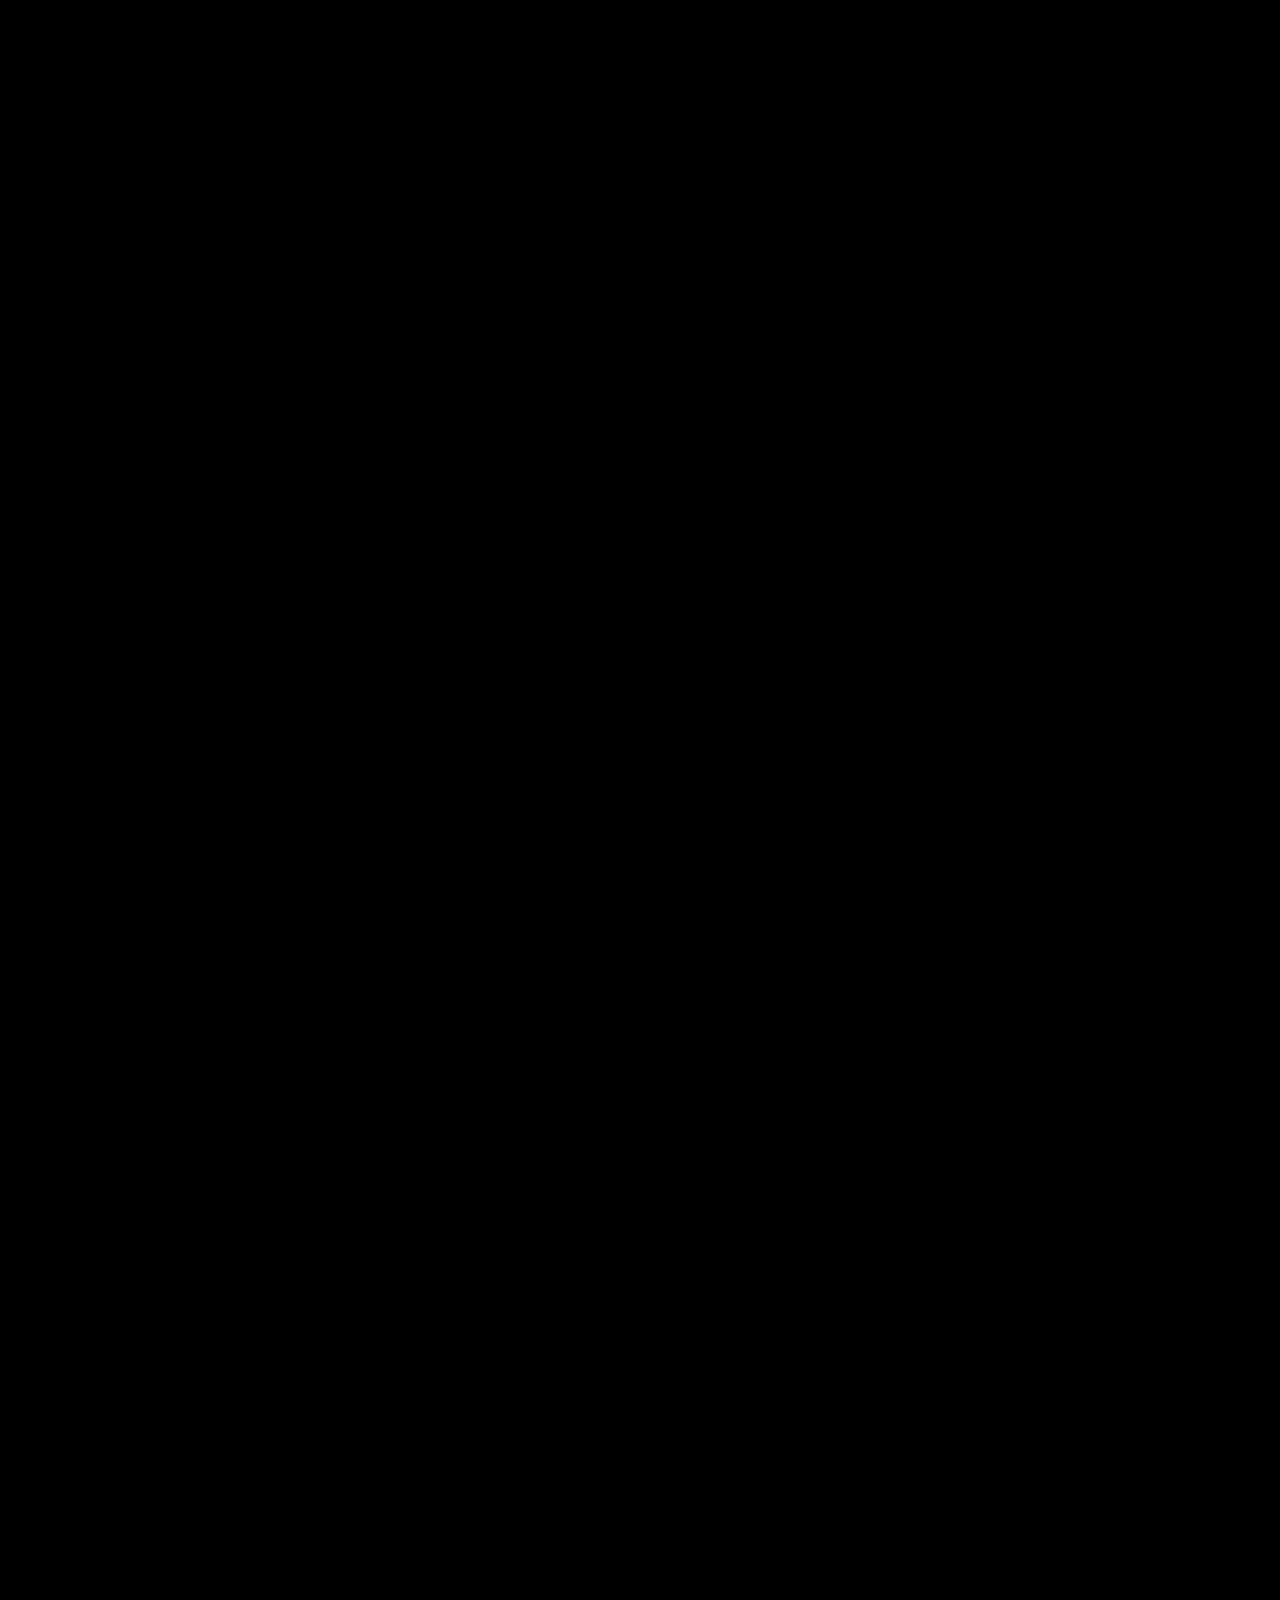
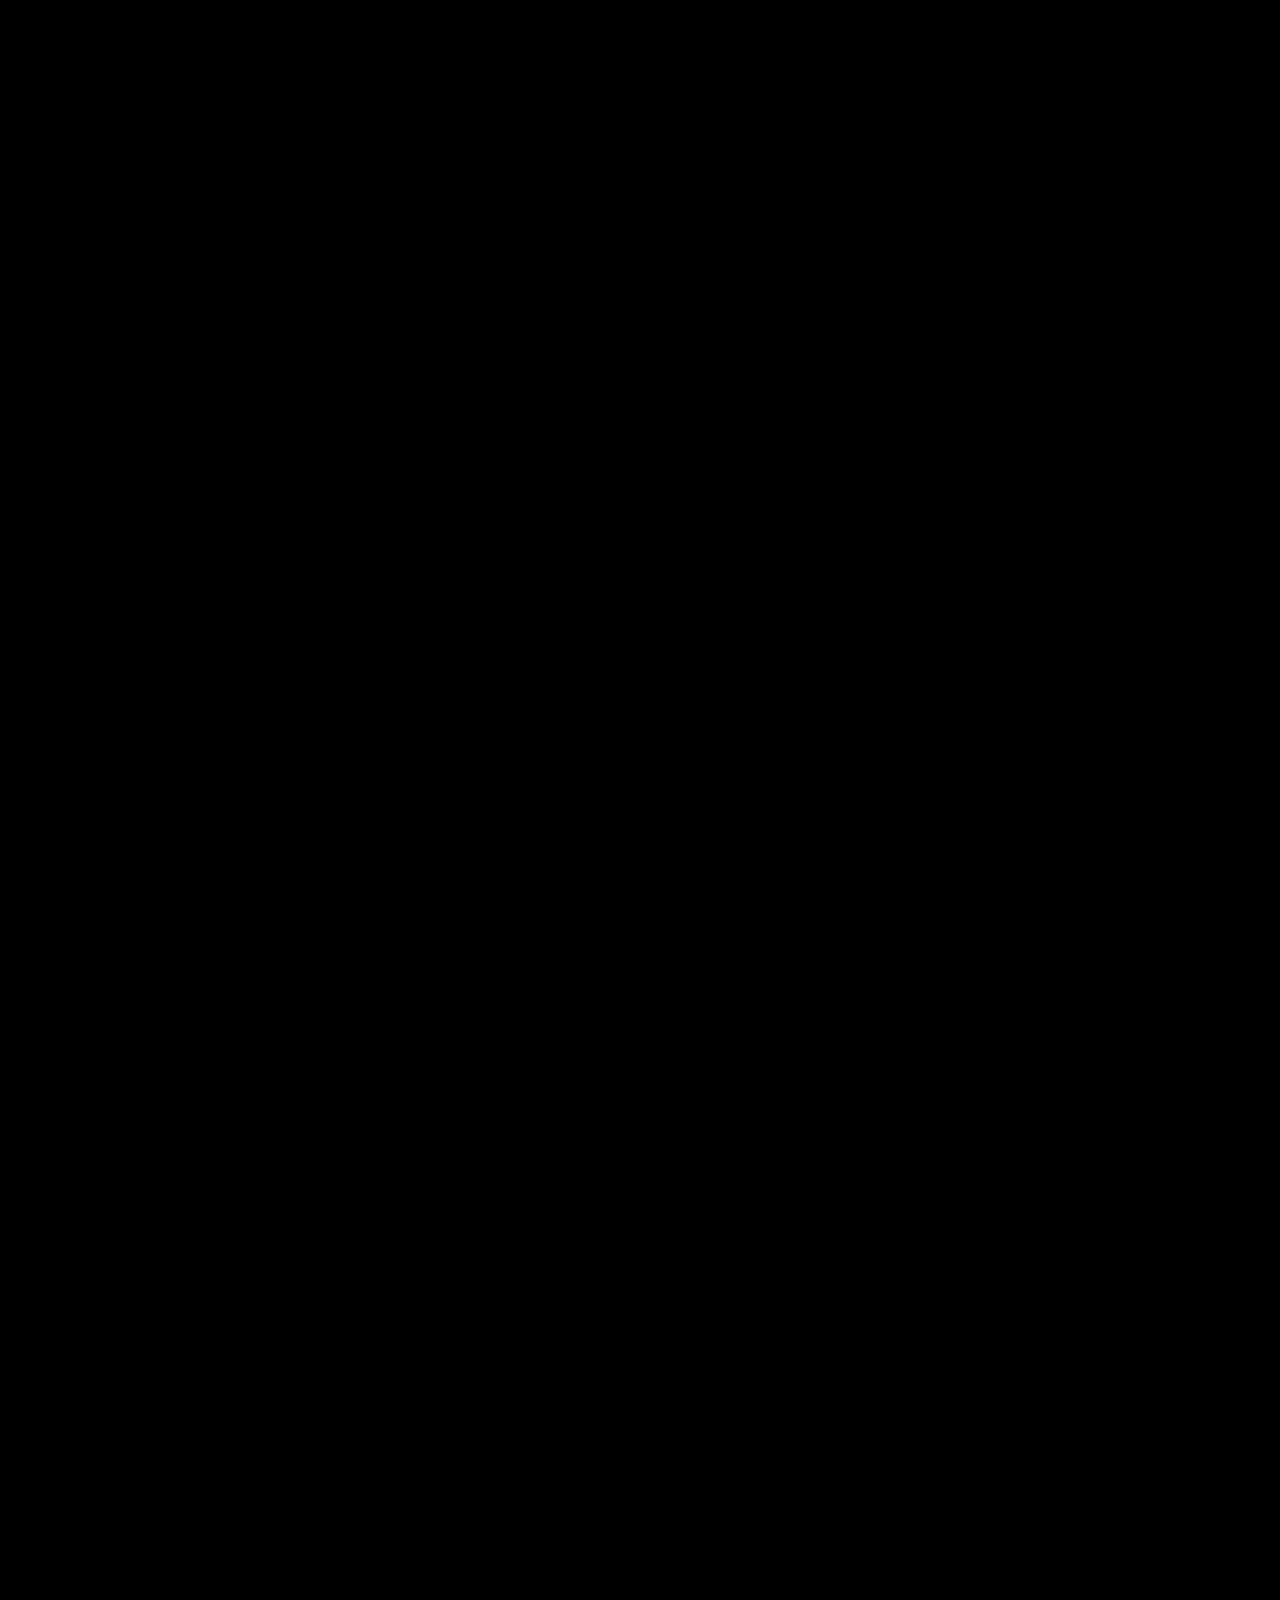
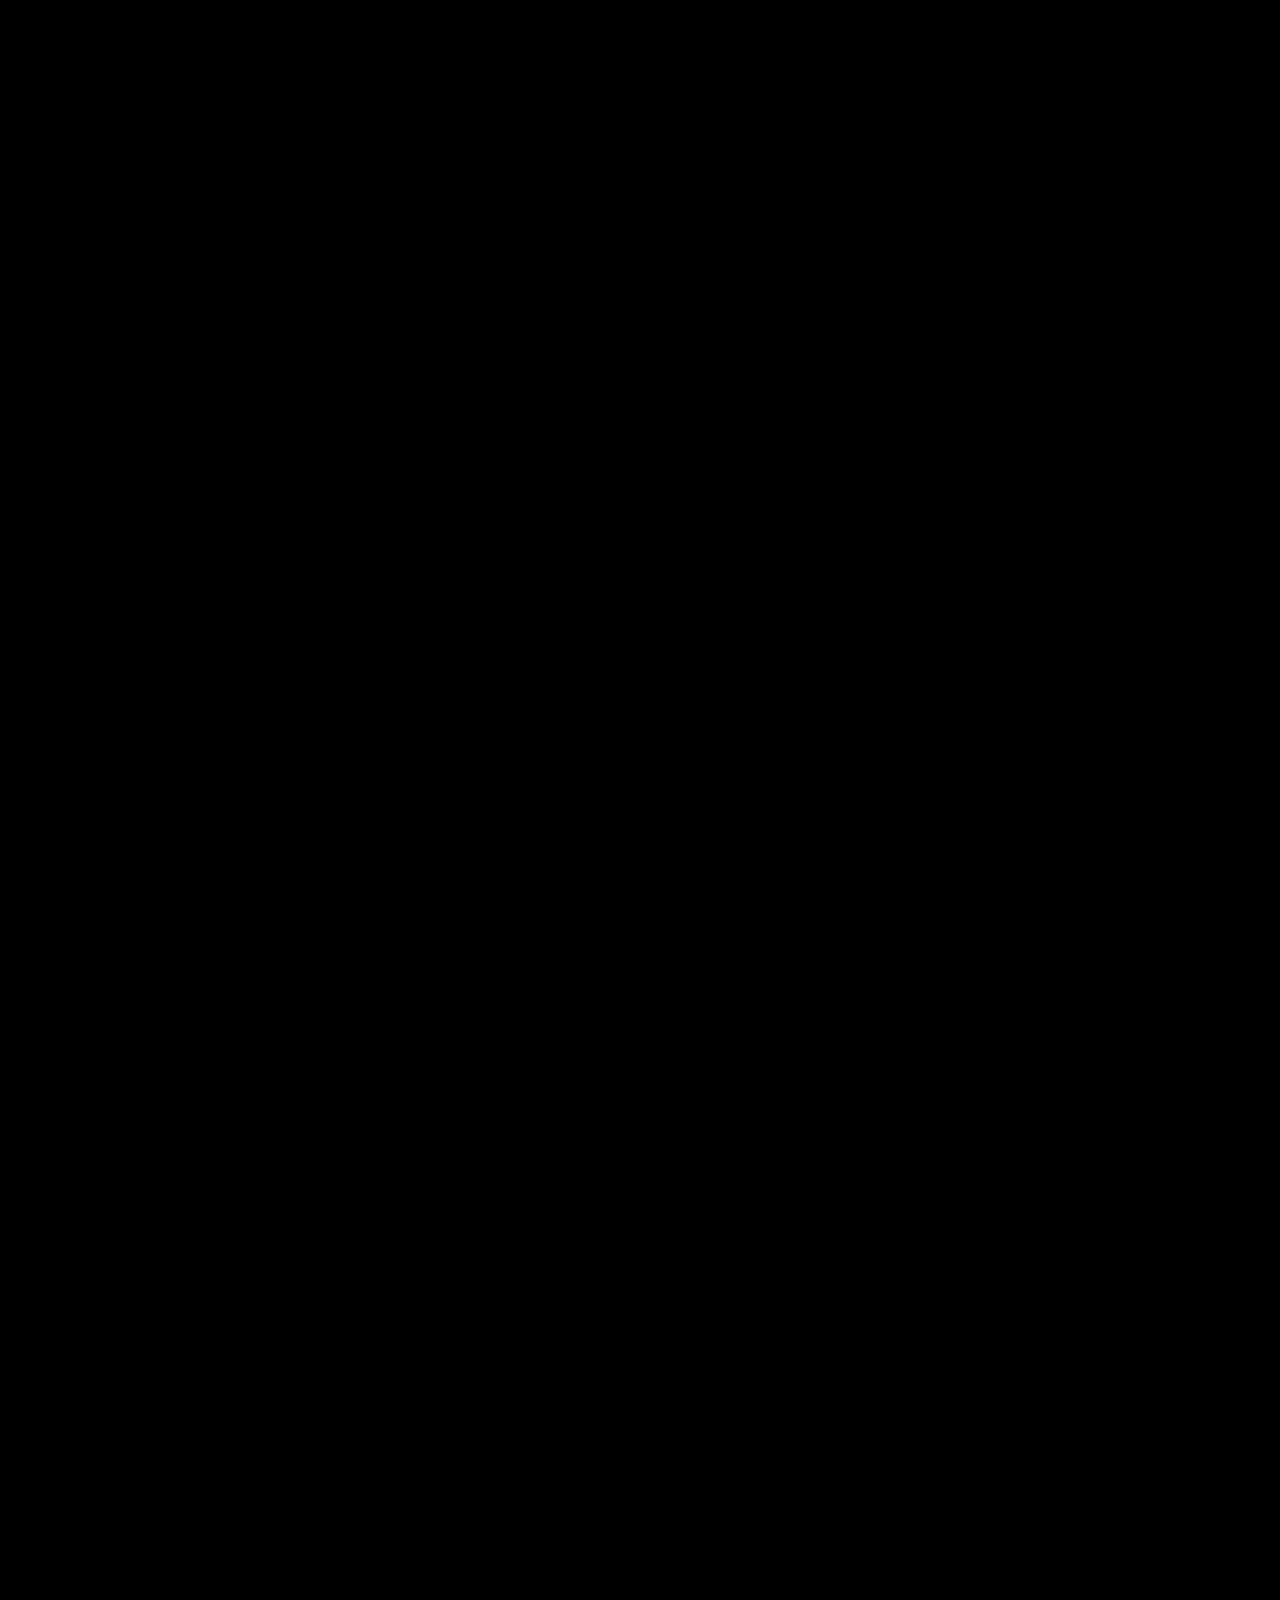
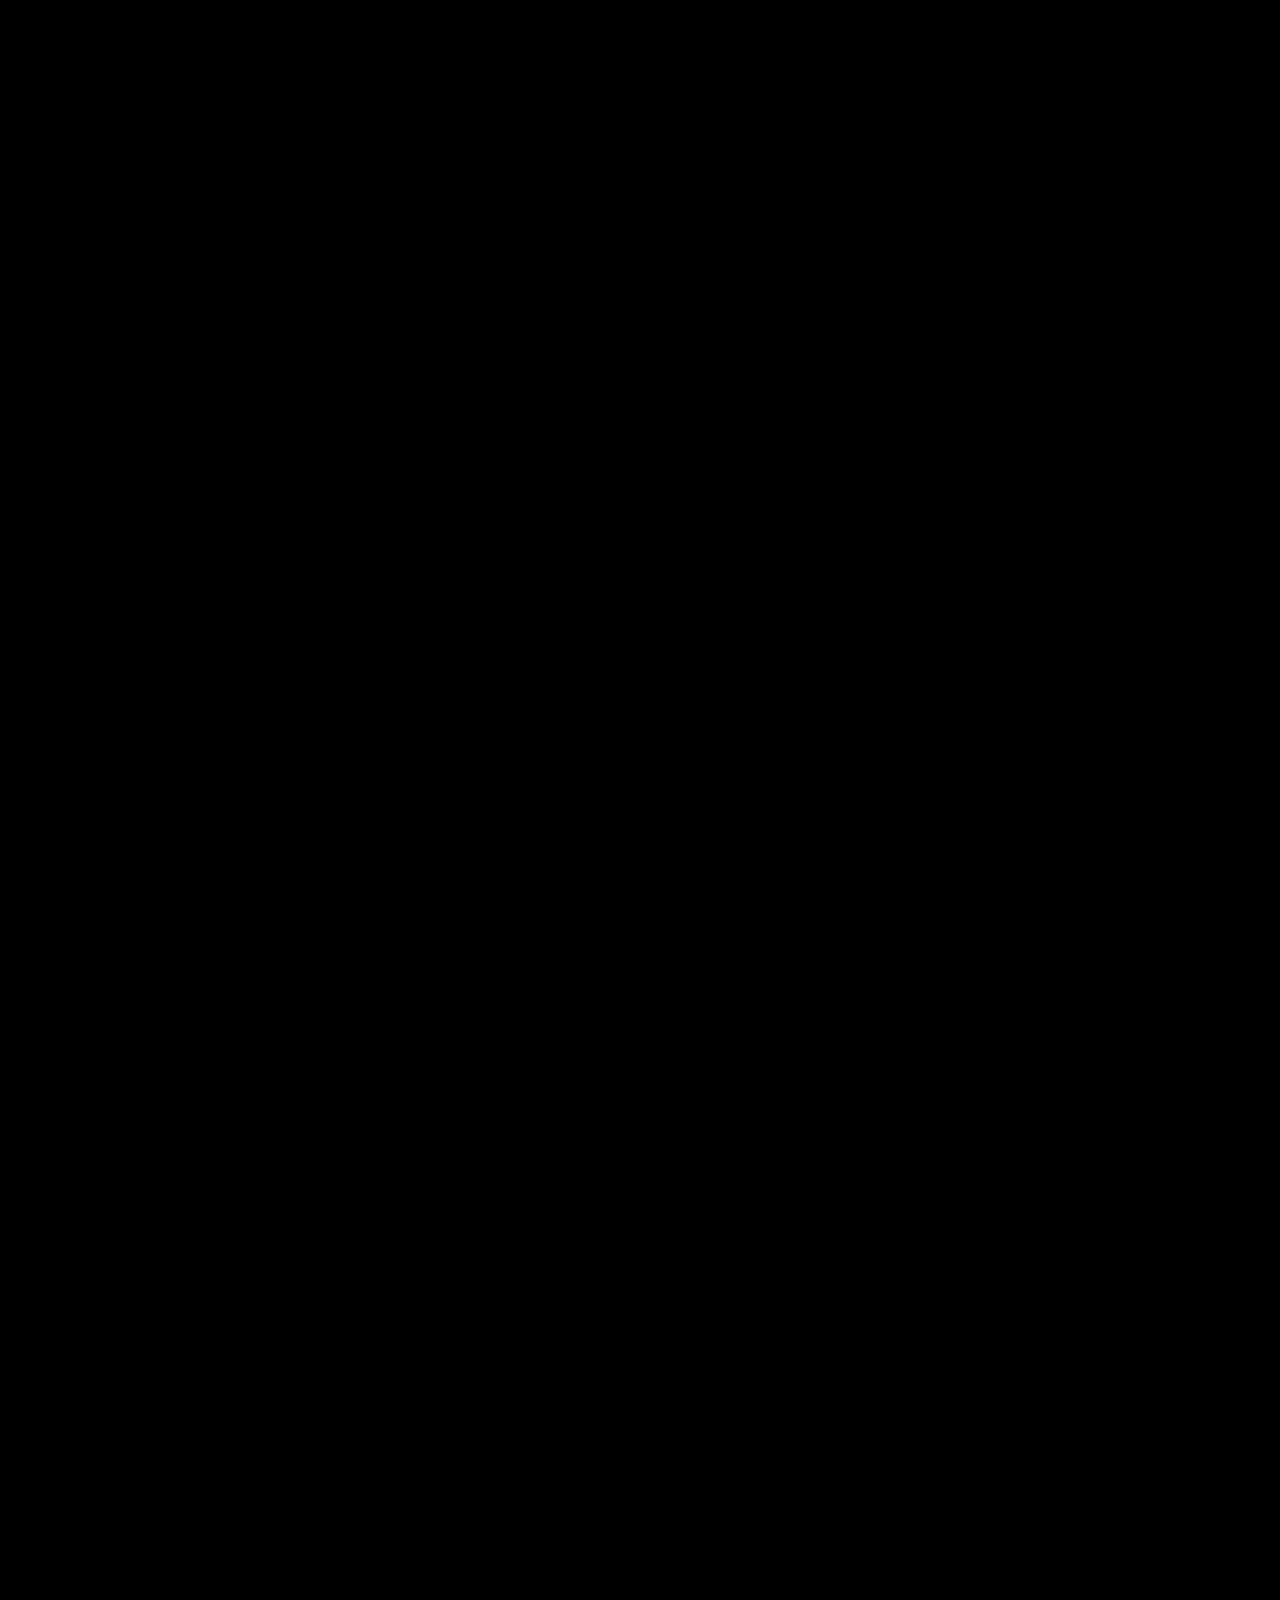
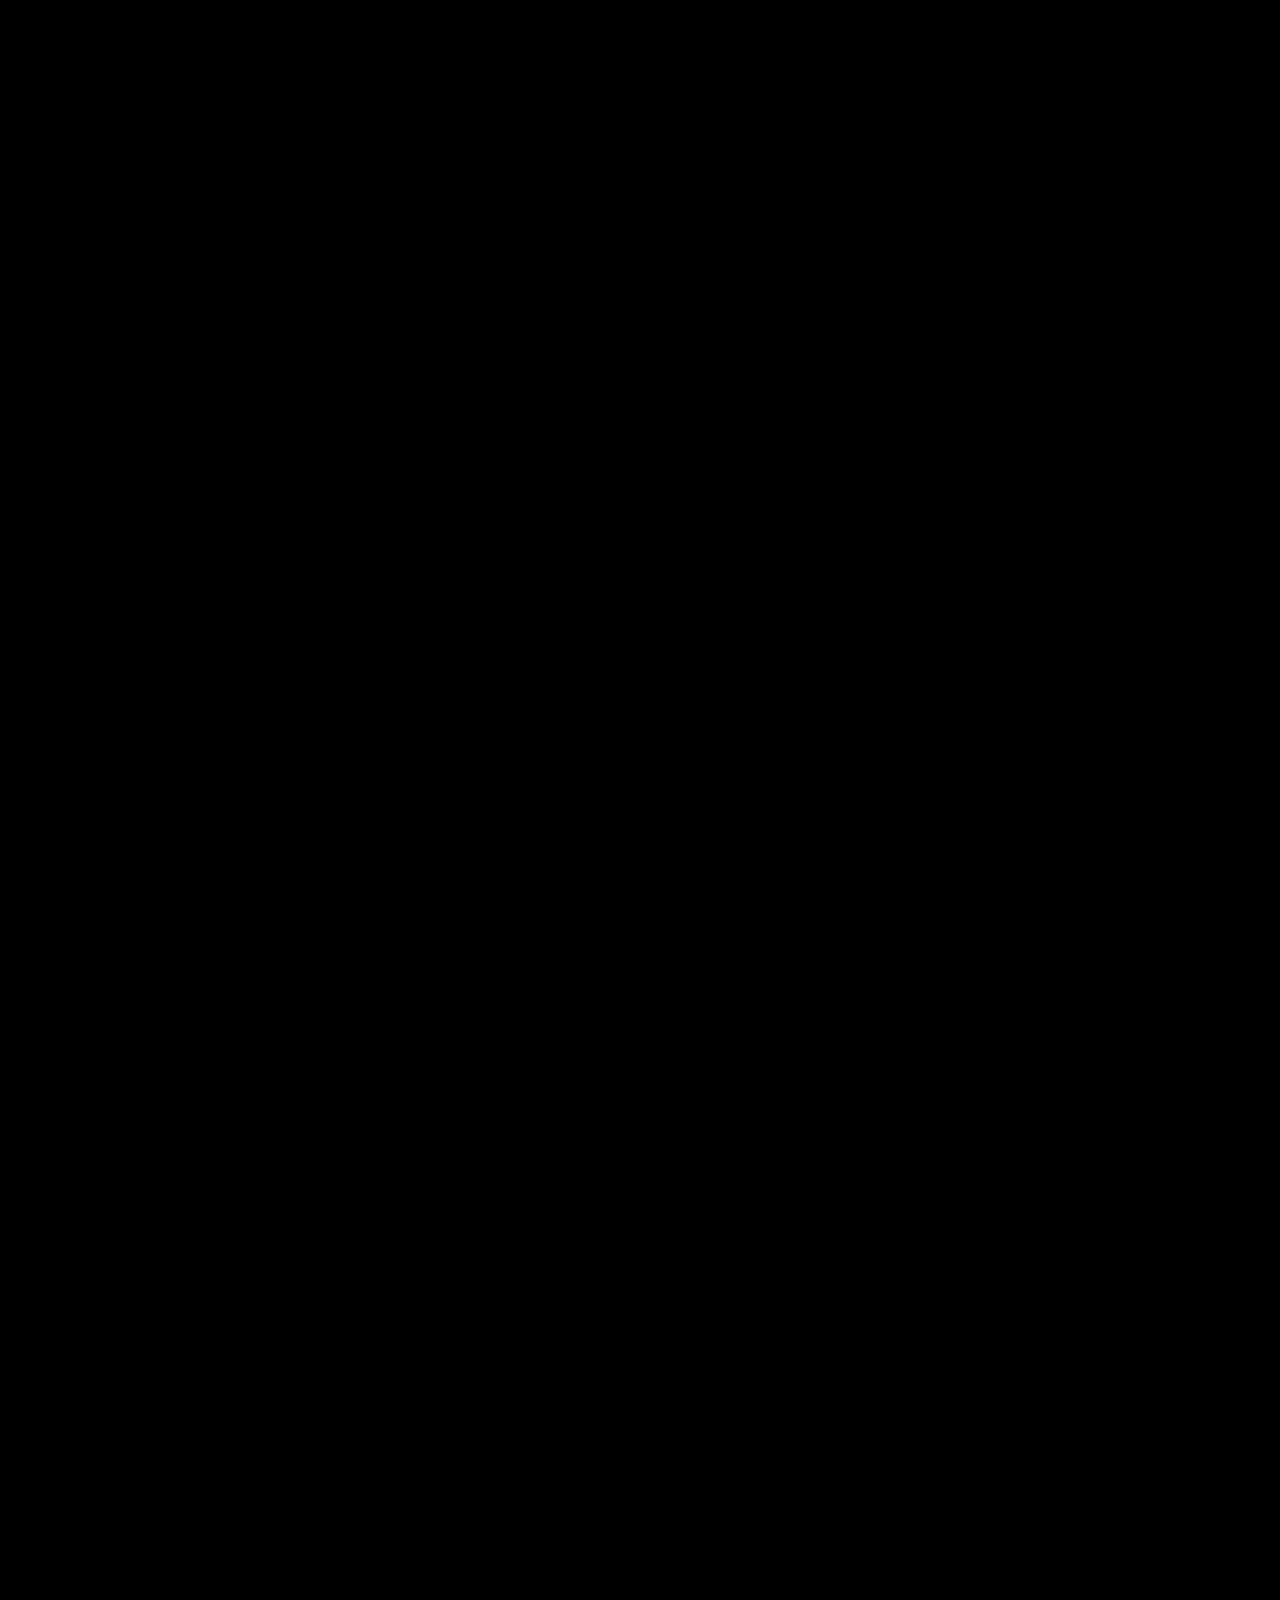
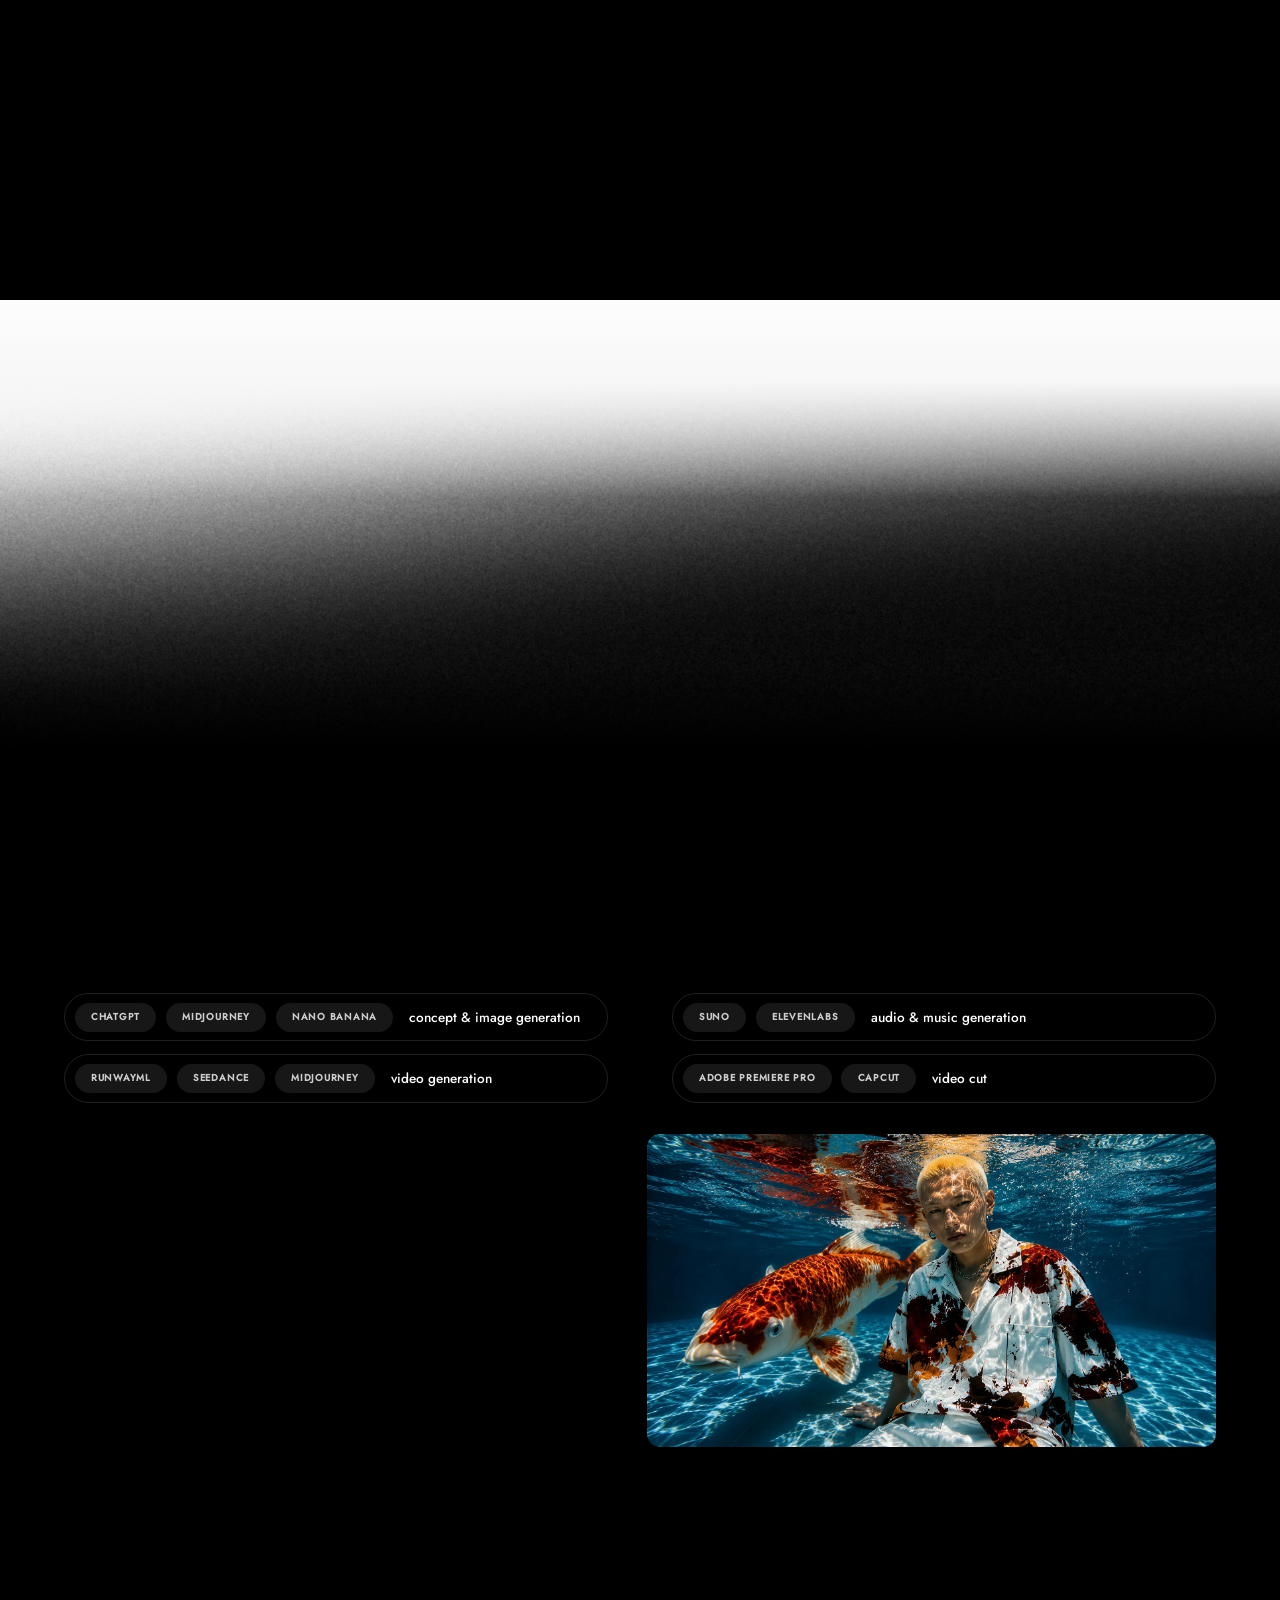
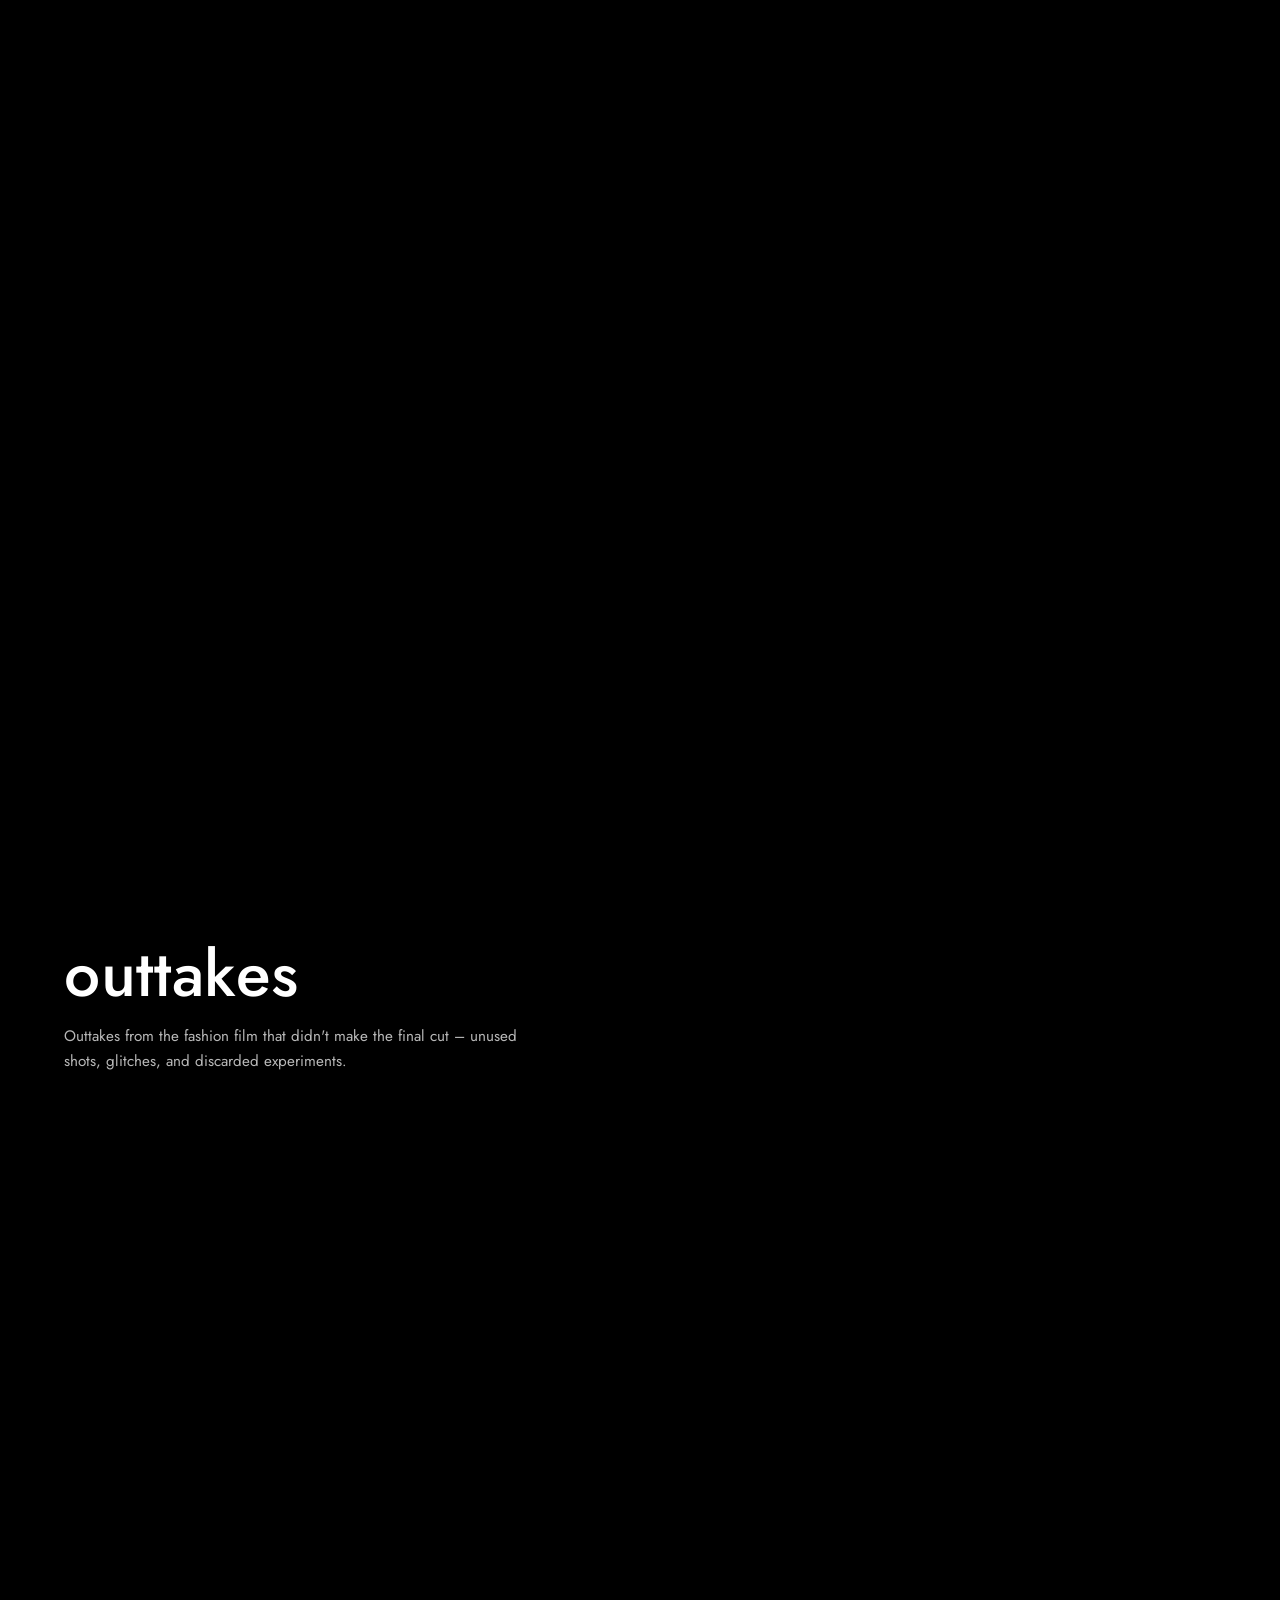
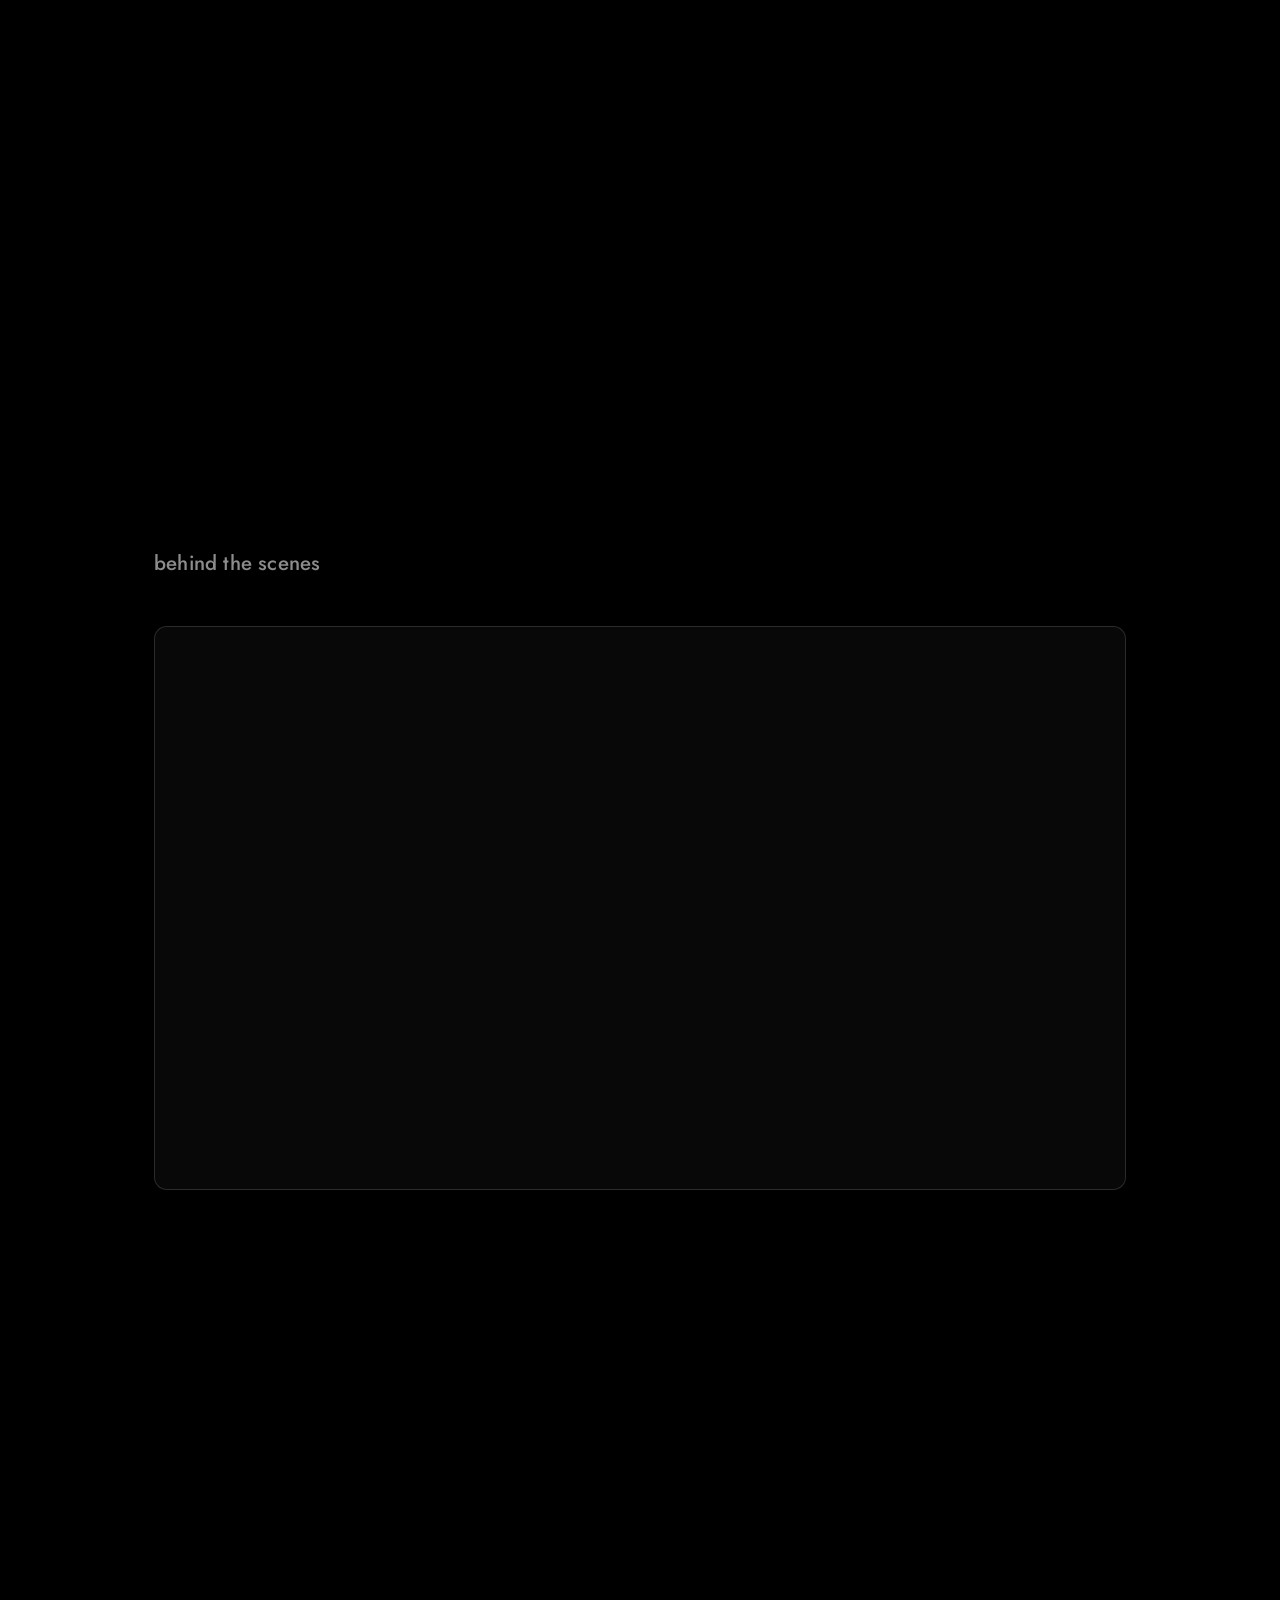
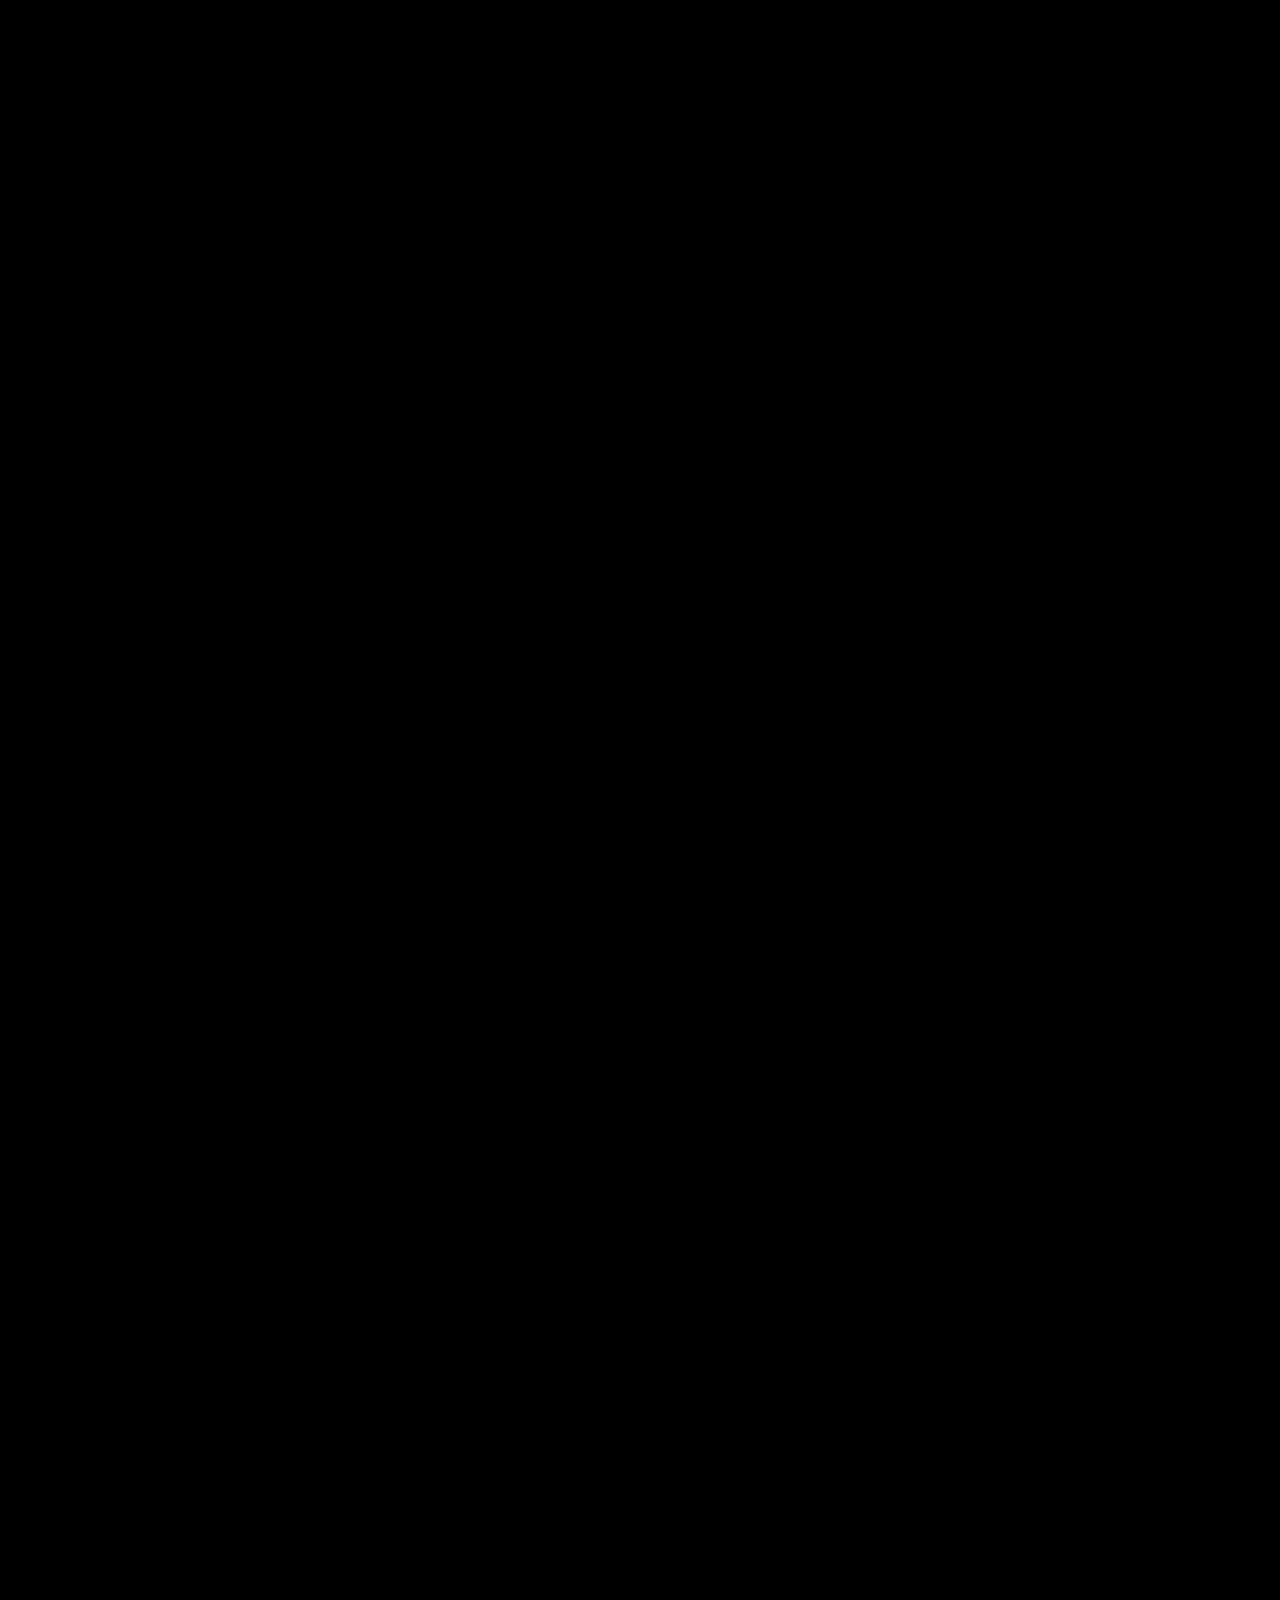
==== commit 19d28d70: "Screens rasten ein, Tracks enden an der letzten Seite, zwei Knoepfe am Graph-Ende - js/track.js: Sna" ====
--- a/index-engl.html
+++ b/index-engl.html
@@ -17,6 +17,7 @@
   <link rel="stylesheet" href="css/tools.css">
   <link rel="stylesheet" href="css/viewnav.css">
   <link rel="stylesheet" href="css/endcard.css">
+  <link rel="stylesheet" href="css/hints.css">
 </head>
 <body>
   <a class="skip-link" href="#main">Skip to content</a>
@@ -176,6 +177,26 @@
               </div>
             </div>
           </div>
+
+          <!-- Path to the Photo Studio as a button: it appears as soon as the
+               graph canvas reaches its end (Save Image node in front of us) and
+               turns the surface onto the back side - the same rotation as
+               scrolling, just without the runway before it. Without this
+               button the scroll gate at the graph end would be a dead end on
+               this page as well (js/script.js, css/style.css). It sits NEXT to
+               .flip so it does not rotate with the surface and stays usable
+               above both sides. Labels are set by js/script.js (lang="en"). -->
+          <button class="flipbtn" id="flipBtn" type="button">
+            <span class="flipbtn__label" id="flipBtnLabel">To Photo Studio</span>
+            <span class="flipbtn__arrow" id="flipBtnArrow" aria-hidden="true">&rarr;</span>
+          </button>
+          <!-- Zweiter Knopf am Graph-Ende: scrollt eine Seite weiter. Er
+               erscheint gemeinsam mit dem Studio-Knopf und gibt das
+               Scrollen fuer diesen Durchlauf frei. Steuerung: js/script.js. -->
+          <button class="flipbtn flipbtn--scroll is-gate" id="scrollBtn" type="button">
+            <span class="flipbtn__label" id="scrollBtnLabel">Continue scrolling</span>
+            <span class="flipbtn__arrow" id="scrollBtnArrow" aria-hidden="true">&darr;</span>
+          </button>
         </div>
       </div>
     </section>
@@ -283,7 +304,7 @@
 
           <video class="serum-video" id="serumVideo" src="media/projects/projekt-3/skincare.mp4"
                  poster="media/projects/projekt-3/skincare-poster.webp"
-                 muted playsinline preload="auto" loop
+                 muted playsinline preload="auto"
                  aria-label="Campaign video skincare serum"></video>
 
           <!-- Eigene ID statt der des Track-1-Overlays: script.js steuert
@@ -761,7 +782,8 @@
       <!-- End page / business card (reference: dejvidkavazovic.com): type
            only, no images. Last child of panel 4 so the track geometry
            (four panels) stays untouched. Edit: replace the address in the
-           #endcardMail span and the copyright line; js/endcard.js fits the
+           #endcardMail span, the LinkedIn link and the copyright line;
+           js/endcard.js fits the
            wordmark (#endcardMark) to the column width. -->
       <section class="endcard" id="kontakt" aria-labelledby="endcardTitle">
         <div class="endcard__inner">
@@ -773,11 +795,14 @@
             <div class="endcard__col">
               <p class="endcard__col-head">E-mail</p>
               <div class="endcard__mail">
-                <!-- TODO: replace with the real address -->
-                <span class="endcard__mail-text" id="endcardMail">mail@example.com</span>
+                <span class="endcard__mail-text" id="endcardMail">yy.trieu@gmail.com</span>
                 <button class="endcard__copy" type="button" data-copy-target="endcardMail"
                         aria-label="Copy e-mail address">Copy</button>
               </div>
+            </div>
+            <div class="endcard__col">
+              <p class="endcard__col-head">LinkedIn</p>
+              <p class="endcard__col-body"><a class="endcard__link" href="https://www.linkedin.com/in/sylviatrieu/" target="_blank" rel="noopener">sylviatrieu</a></p>
             </div>
             <div class="endcard__col">
               <p class="endcard__col-head">Focus</p>
--- a/css/style.css
+++ b/css/style.css
@@ -452,8 +452,11 @@
      Abstand waechst mit dem Viewport, bleibt aber in beiden Ansichten
      innerhalb der Karte. */
   top: 50%;
-  right: clamp(.6rem, 1.2vw, 1.1rem);
-  transform: translateY(-50%);
+  /* Rechtsbuendig ueber left + translate(-100%) statt right: nur so kann
+     die Position spaeter zwischen den Zustaenden animiert werden (top und
+     left sind in allen Zustaenden dieselben Eigenschaften). */
+  left: calc(100% - clamp(.6rem, 1.2vw, 1.1rem));
+  transform: translate(-100%, -50%);
   z-index: 3;              /* ueber beiden Flip-Seiten (die tragen keinen z-index) */
   display: inline-flex;
   align-items: center;
@@ -479,7 +482,13 @@
   opacity: 0;
   visibility: hidden;
   pointer-events: none;
-  transition: opacity .25s ease, visibility 0s .25s, background .2s ease, border-color .2s ease;
+  /* top/left/transform animieren mit: der Knopf wandert sichtbar zwischen
+     den Zustaenden (unten mittig am Tor, oben rechts als "Zurueck"), statt
+     zu springen. Die Kurve laeuft schnell an und bremst weich ab. */
+  transition: opacity .25s ease, visibility 0s .25s, background .2s ease, border-color .2s ease,
+              top .5s cubic-bezier(.22, .8, .2, 1),
+              left .5s cubic-bezier(.22, .8, .2, 1),
+              transform .5s cubic-bezier(.22, .8, .2, 1);
 }
 /* Sichtbar: visibility ohne Verzug, sonst waere der Knopf im Moment des
    Einblendens noch nicht fokussierbar (Tab traefe ihn erst nach .25s). */
@@ -487,7 +496,10 @@
   opacity: 1;
   visibility: visible;
   pointer-events: auto;
-  transition: opacity .25s ease, visibility 0s 0s, background .2s ease, border-color .2s ease;
+  transition: opacity .25s ease, visibility 0s 0s, background .2s ease, border-color .2s ease,
+              top .5s cubic-bezier(.22, .8, .2, 1),
+              left .5s cubic-bezier(.22, .8, .2, 1),
+              transform .5s cubic-bezier(.22, .8, .2, 1);
 }
 .flipbtn:hover { border-color: #fff; background: rgba(28, 28, 42, .86); }
 /* Eigener Fokusring: der Standardring ist auf dunklem Glas kaum zu sehen. */
@@ -498,28 +510,30 @@
    der Knopf ihren Text und ihre Knoepfe verdecken. */
 .flipbtn.is-back {
   top: clamp(.6rem, 1.2vh, 1rem);
-  transform: none;
+  transform: translate(-100%, 0);
 }
 
 /* Tor am Graph-Ende: der Knopf sitzt dort unten mittig und heisst
    "Weiter scrollen" - er ist der einzige Weg weiter ins Photo Studio.
    Bewusst unten, damit er als naechster Schritt gelesen wird. */
 .flipbtn.is-gate {
-  top: auto;
-  bottom: clamp(1rem, 3vh, 2rem);
-  right: auto;
+  top: calc(100% - clamp(1rem, 3vh, 2rem));
   left: 50%;
-  transform: translateX(-50%);
+  /* Unterkante des Knopfes liegt clamp(1rem,3vh,2rem) ueber der Kartenkante. */
+  transform: translate(-50%, -100%);
   border-color: rgba(143, 147, 224, .5);
   box-shadow: 0 10px 30px rgba(0, 0, 0, .38);
 }
 .flipbtn.is-gate .flipbtn__arrow { font-size: 1.15em; line-height: 1; }
-.flipbtn.is-gate:hover { transform: translateX(-50%) translateY(-1px); }
+.flipbtn.is-gate:hover { transform: translate(-50%, calc(-100% - 1px)); }
+/* Beim Drehen in die Rueckseite wandert der Knopf vom Tor (unten mittig)
+   nach oben rechts. Der Uebergang kommt von top/left/transform oben - hier
+   nichts weiter noetig. */
 @media (max-width: 899px) {
   /* Kleinere Ansicht: der Knopf soll neben dem Graphen nicht die halbe
      Breite einnehmen. 44px Mindesthoehe bleibt. */
   .flipbtn {
-    right: .5rem;
+    left: calc(100% - .5rem);
     gap: .4rem;
     padding: .45rem .7rem;
     font-size: .64rem;
--- a/css/track.css
+++ b/css/track.css
@@ -1,24 +1,29 @@
 /* ==========================================================================
-   Projekt-Track: vier Ansichten untereinander
+   Projekt-Track: vier Ansichten nebeneinander, Pfeile schieben seitlich
 
    Die Seite besteht aus vier Ansichten:
 
-     [ Ansicht 1: Hero, Projekt 1, Collage, Outtakes, Notizen ]
-     [ Ansicht 2: Projekt 2 (Serum) ]
-     [ Ansicht 3: Projekt 3 (eggo) ]
-     [ Ansicht 4: Musik-Teil "ai music" + Endseite ]
-
-   Frueher lagen sie nebeneinander in einer 400vw-Spur und wurden per
-   transform: translateX() von der Scrollposition verschoben (Schwenk).
-   Jetzt stehen sie als normale Bloecke untereinander: Runterscrollen
-   bewegt nur noch vertikal. Der Wechsel zum naechsten Projekt laeuft
-   ueber die Pfeil-Knoepfe links/rechts (js/track.js, css/viewnav.css);
-   ein Klick springt weich an die Oberkante der Zielansicht und landet
-   dort exakt.
-
-   Wichtig: Der Track darf KEINEN eigenen Containing Block fuer die
-   sticky-Pins erzeugen - kein transform, kein filter, keine
-   perspektivische Eigenschaft auf .track.
+     [ Ansicht 1 ][ Ansicht 2 ][ Ansicht 3 ][ Ansicht 4 ]
+
+   Sie liegen wie in der Live-Version nebeneinander in einer 400vw breiten
+   Spur; sichtbar ist immer genau eine. Verschoben wird per transform:
+   translate3d(-i * 100vw, 0, 0) (js/track.js).
+
+   Anders als frueher haengt die Verschiebung NICHT an der Scrollposition:
+   runterscrollen schiebt die Spur nicht mehr seitlich mit, sondern
+   scrollt nur den Inhalt der aktuellen Ansicht. Der Wechsel passiert per
+   Pfeil-Knopf, Pfeiltaste oder wenn man ueber eine Ansichtsgrenze
+   scrollt - dann faehrt die Spur animiert zur naechsten Ansicht
+   (transition auf .track) und rastet dort ein.
+
+   Der Track ist 400vw breit; #main schneidet den Ueberstand mit
+   overflow: clip ab (kein Scroll-Container, sonst brechen die
+   sticky-Pins). Die sticky-Pins vertragen das transform auf .track
+   (nachgemessen: rect.top bleibt waehrend der Pin-Strecke 0).
+
+   Die Ansichten liegen visuell nebeneinander, in der Scrollspur aber
+   untereinander: js/track.js setzt dafuer margin-top, damit die
+   Scrollposition eindeutig sagt, welche Ansicht vorne ist.
    ========================================================================== */
 
 #main {
@@ -29,37 +34,41 @@
 
 .track {
   position: relative;
-  /* Die vier Ansichten stehen als normale Bloecke untereinander (frueher:
-     nebeneinander in einer 400vw-Spur mit scroll-gescrubbtem Schwenk).
-     Vertikal scrollen bewegt die Seite also nur nach oben, nie zur Seite;
-     der Projektwechsel laeuft ueber die Pfeile (js/track.js).
-     overflow: clip ist hier NICHT noetig - es gaebe keinen Ueberstand
-     abzuschneiden, und die sticky-Pins der Abschnitte bleiben so
-     unberuehrt. */
-  display: block;
-  width: 100%;
+  /* Vier Ansichten nebeneinander. Die Hoehe kommt aus dem Inhalt; die
+     Scrollspur ordnet die Ansichten per margin-top untereinander an
+     (js/track.js) - margin, nicht transform, damit die sticky-Pins
+     unberuehrt bleiben. */
+  display: flex;
+  flex-wrap: nowrap;
+  align-items: flex-start;
+  width: 400vw;
   min-width: 0;
+  /* Der Wechsel ist eine reine Seitenbewegung: die Spur gleitet animiert
+     zur Zielansicht. */
+  transition: transform .7s cubic-bezier(.22, .8, .2, 1);
+}
+
+@media (prefers-reduced-motion: reduce) {
+  .track { transition: none; }
 }
 
 .track__panel {
-  /* Jede Ansicht ist ein normaler Block in voller Breite. overflow:hidden
-     ist hier NICHT erlaubt - es wuerde die sticky-Positionierung der
-     Abschnitte einsperren und den Pin ausschalten. */
-  position: relative;
-  width: 100%;
+  /* Jede Ansicht ist genau einen Viewport breit. overflow:hidden ist hier
+     NICHT erlaubt - es wuerde die sticky-Positionierung der Abschnitte
+     einsperren und den Pin ausschalten. */
+  position: relative;
+  flex: 0 0 100vw;
+  width: 100vw;
+  max-width: 100vw;
   min-width: 0;
 }
 
-/* Panel-Reihenfolge in der Scrollspur: die Ansichten liegen untereinander.
-   z-index trennt sie nur, falls sich Kanten beruehren. */
+/* In der Scrollspur liegen die Ansichten untereinander, visuell
+   nebeneinander - der z-index entscheidet, welche Ansicht beim Gleiten
+   oben liegt. */
 .track__panel { z-index: 1; }
 .track__panel.is-current { z-index: 2; }
 .track__panel--2 { background: #000; }
-
-/* Frueher pinnte diese Regel die Auslauf-Buehne (letztes Kind einer
-   Ansicht), damit beim Schwenk nur die seitliche Bewegung zu sehen war.
-   Ohne Schwenk braucht sie das nicht mehr - die letzte Section scrollt
-   normal mit. */
 
 /* ---------- Panel 2: Projekt 2 (Serum) ---------- */
 
@@ -365,10 +374,8 @@
    Hoehe stehen (Section 200svh = 100svh Buehne + 100svh Halten), damit
    die Ansicht als Seite erscheint und nicht nur durchlaeuft.
 
-   Die Section liegt ZWISCHEN Avatar-Abschnitt und Phasen-Section. Sie
-   darf deshalb nicht die Rolle der Auslauf-Buehne erben: letztes Kind
-   von Panel 2 bleibt die Phasen-Section, sonst setzt js/track.js die
-   falsche Section auf die Pin-Strecke (hold + pan). */
+   Die Section liegt ZWISCHEN Avatar-Abschnitt und Phasen-Section; die
+   Panel-Reihenfolge bleibt so, wie sie im Markup steht. */
 .project--serum-repeat {
   height: 200vh;
   height: 200svh;
--- a/css/curtain.css
+++ b/css/curtain.css
@@ -12,26 +12,23 @@
    kommt 1:1 aus der Scrollposition (js/curtain.js), ohne Easing und
    umkehrbar.
 
-   Im Track kommt die Ansicht per Schwenk von rechts herein. Waehrend
-   dieses Schwenks steht Bild 1 still: js/curtain.js zieht die
-   Schwenkstrecke (window.TurnTrack.pan) vom Scrollfortschritt ab - genau
-   wie js/script.js es beim Serum-Hero macht. Sonst waere Bild 2 beim
-   Ankommen bereits hochgefahren.
+   Bild 1 steht still, solange die Buehne noch nicht oben angekommen ist:
+   js/curtain.js rechnet den Fortschritt ab der Oberkante der Section, die
+   Steigungen beginnen erst mit dem Ankommen.
    ========================================================================== */
 
 .curtain {
   position: relative;
   z-index: 9;
   background: #d6d8d5;
-  /* Vier Bildschirmhoehen. Der Referenzstand hatte 300vh (Buehne + zwei
-     Steigungen). Hier kommt eine dazu, weil der Schwenk - genau wie beim
-     Serum-Hero - schon eine Bildschirmhoehe der Ansicht verbraucht, bevor
-     der Vorhang ueberhaupt anfaengt:
+  /* Drei Bildschirmhoehen - wie im Referenzstand:
        100vh Buehne (stehend)
-     + 100vh Schwenk  (js/track.js zieht die Ansicht um pan px hoch)
      + 200vh Vorhang  (Bild 2, dann Bild 3)
-     Ohne die vierte Hoehe waere am Dokumentende erst Bild 2 oben. */
-  height: 400vh;
+     Die frueher vierte Hoehe deckte die Schwenkstrecke ab (die Ansicht
+     wurde beim Seitenwechsel um eine Bildschirmhoehe hoeher in die Spur
+     gesetzt). Mit der vertikalen Navigation gibt es diese Strecke nicht
+     mehr - sie waere reiner Leerlauf vor dem ersten Bild. */
+  height: 300vh;
 }
 
 .curtain__stage {
--- a/css/music.css
+++ b/css/music.css
@@ -27,20 +27,15 @@
   background: #fff;
 }
 
-/* ---------- Titel-Karte: Auslauf-Buehne von Ansicht 3 ----------
+/* ---------- Titel-Karte: Uebergang von Ansicht 3 zu Ansicht 4 ----------
    Die Ueberschrift des Musik-Teils steht nicht im Panel, sondern als
-   vollbildhohe Karte am Ende des eggo-Tracks. Dort ist sie die
-   Auslauf-Buehne des Schwenks: js/track.js setzt ihre Section auf genau die
-   Pin-Strecke run = hold + pan (1.4 Viewport-Hoehen), damit sie waehrend
-   Leerlauf und Schwenk still am Viewport steht.
+   vollbildhohe Karte am Ende des eggo-Tracks.
 
    WARUM die Zentrierung auf .music-intro__inner liegt und nicht auf der
-   Section: die Section bekommt ihre Hoehe von js/track.js (1.4 vh). Ein
-   "align-items: center" auf ihr wuerde die Zeile also auf die Mitte der
-   GANZEN Pin-Strecke setzen, nicht auf die der sichtbaren Bildschirmhoehe.
-   Der innere Kasten bleibt dagegen genau eine Bildschirmhoehe hoch, die
-   Zeile steht damit mittig im sichtbaren ersten Viewport; die restliche
-   Pin-Strecke bleibt leer darunter. */
+   Section: der innere Kasten ist genau eine Bildschirmhoehe hoch, die
+   Zeile steht damit mittig im sichtbaren Viewport. Die Section selbst
+   bleibt beim Inhalt - frueher bekam sie ihre Hoehe von js/track.js
+   (Pin-Strecke fuer den Schwenk), das gibt es nicht mehr. */
 .music-intro {
   background: #fff;
 }
@@ -82,22 +77,19 @@
 }
 
 /* ---------- Pin-Strecke der Musik-Buehne ----------
-   WARUM sie noetig ist: der Schwenk laesst die neue Ansicht um genau `pan`
-   (1 Viewport-Hoehe, js/track.js) ueber die vorige hinausragen - beim
-   Schwenkende liegt die Oberkante von Ansicht 4 also schon `pan` Pixel
-   ueber dem Viewport. Ansicht 2 (.hero-wrapper--serum, 500vh) und Ansicht 3
-   (.curtain, 3600px) faengt das mit einer eigenen, langen Pin-Strecke ab.
-   Ohne eine solche waere der Musik-Teil - er ist nur gut eine
-   Bildschirmhoehe hoch - bereits vorbeigescrollt, wenn er ankommt
-   (gemessen: Buehne bei [-810, 112] statt [0, 921], Play-Knopf bei y=-689).
-
-   Hoehe = Buehnenhoehe + 150vh: die ersten 100vh decken die Ueberlappung
-   ab, die restlichen 50vh bleiben zum Ansehen, bevor die Buehne weiterzieht.
+   Die Buehne ist gut eine Bildschirmhoehe hoch und soll als eigener
+   Bildschirm stehen bleiben, bevor die Endseite kommt.
+
+   Hoehe = Buehnenhoehe + 50vh: die ersten 50vh bleiben zum Ansehen, dann
+   zieht die Buehne weiter. Frueher standen hier 150vh, weil 100vh davon
+   die Schwenkstrecke abdeckten; mit der vertikalen Navigation gibt es die
+   nicht mehr, und die Buehne haette sonst eine volle Bildschirmhoehe lang
+   stillgestanden.
    Die Buehnenhoehe steht hier bewusst als dieselbe clamp()-Formel wie in
    .music__stage - so bleibt die Pin-Strecke unabhaengig davon, wie hoch die
    Buehne im konkreten Viewport ausfaellt. */
 .music__pin {
-  height: calc(clamp(560px, 64vw, 1050px) + 150vh);
+  height: calc(clamp(560px, 64vw, 1050px) + 50vh);
   height: calc(clamp(560px, 64vw, 1050px) + 150svh);
 }
 
--- a/css/endcard.css
+++ b/css/endcard.css
@@ -62,7 +62,7 @@
 /* Kontakt-Spalten: E-Mail / Schwerpunkte / Standort */
 .endcard__cols {
   display: grid;
-  grid-template-columns: repeat(3, minmax(0, 1fr));
+  grid-template-columns: repeat(4, minmax(0, 1fr));
   gap: clamp(20px, 3vw, 40px);
   margin: clamp(34px, 6vh, 72px) 0 clamp(36px, 7vh, 84px);
 }
@@ -192,4 +192,31 @@
 
 @media (prefers-reduced-motion: reduce) {
   .endcard__copy { transition: none; }
-}+}
+/* LinkedIn-Spalte: gleiche Optik wie die anderen Werte, nur klickbar. */
+.endcard__link {
+  color: inherit;
+  text-decoration: none;
+  border-bottom: 1px solid rgba(16, 16, 24, .28);
+  padding-bottom: 1px;
+  transition: border-color .2s ease, opacity .2s ease;
+}
+
+.endcard__link:hover,
+.endcard__link:focus-visible {
+  border-bottom-color: rgba(16, 16, 24, .85);
+}
+
+.endcard__link:focus-visible {
+  outline: 2px solid rgba(16, 16, 24, .8);
+  outline-offset: 3px;
+  border-radius: 2px;
+}
+
+@media (max-width: 860px) {
+  .endcard__cols { grid-template-columns: repeat(2, minmax(0, 1fr)); }
+}
+
+@media (prefers-reduced-motion: reduce) {
+  .endcard__link { transition: none; }
+}
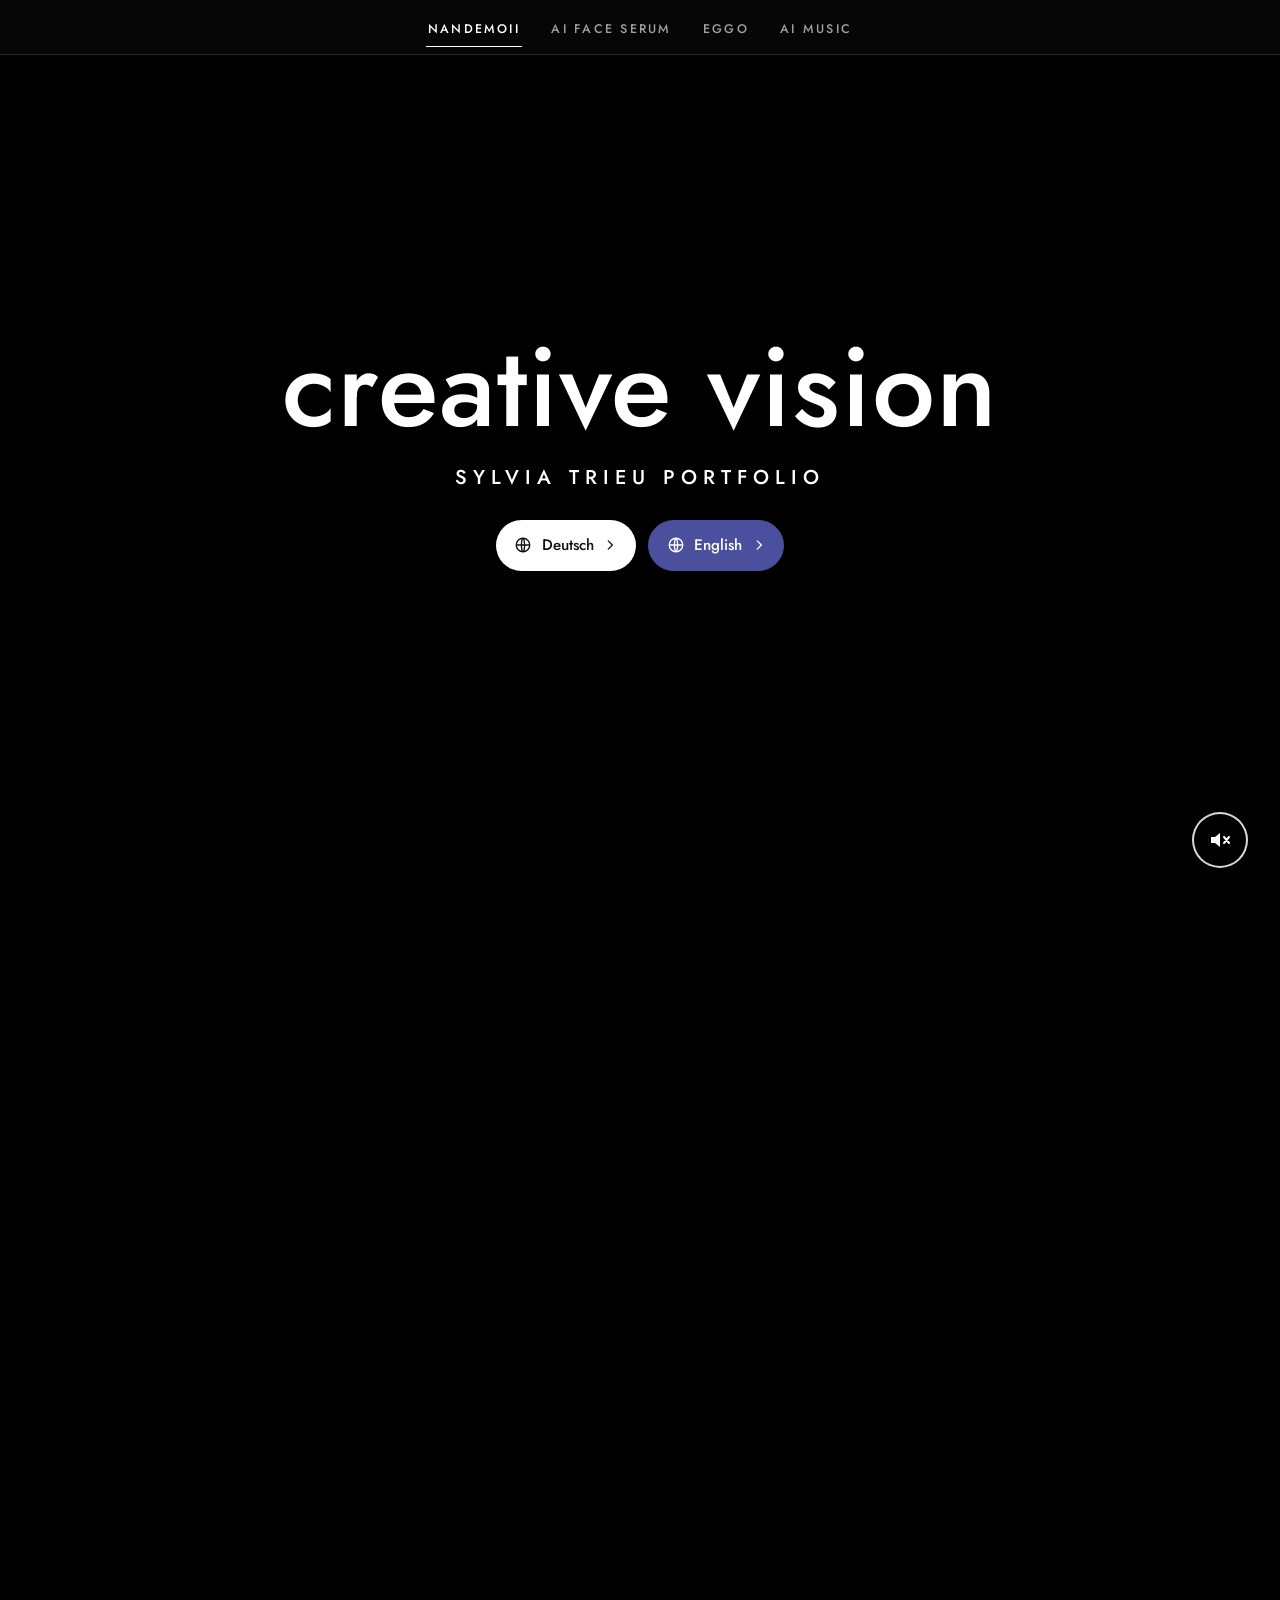
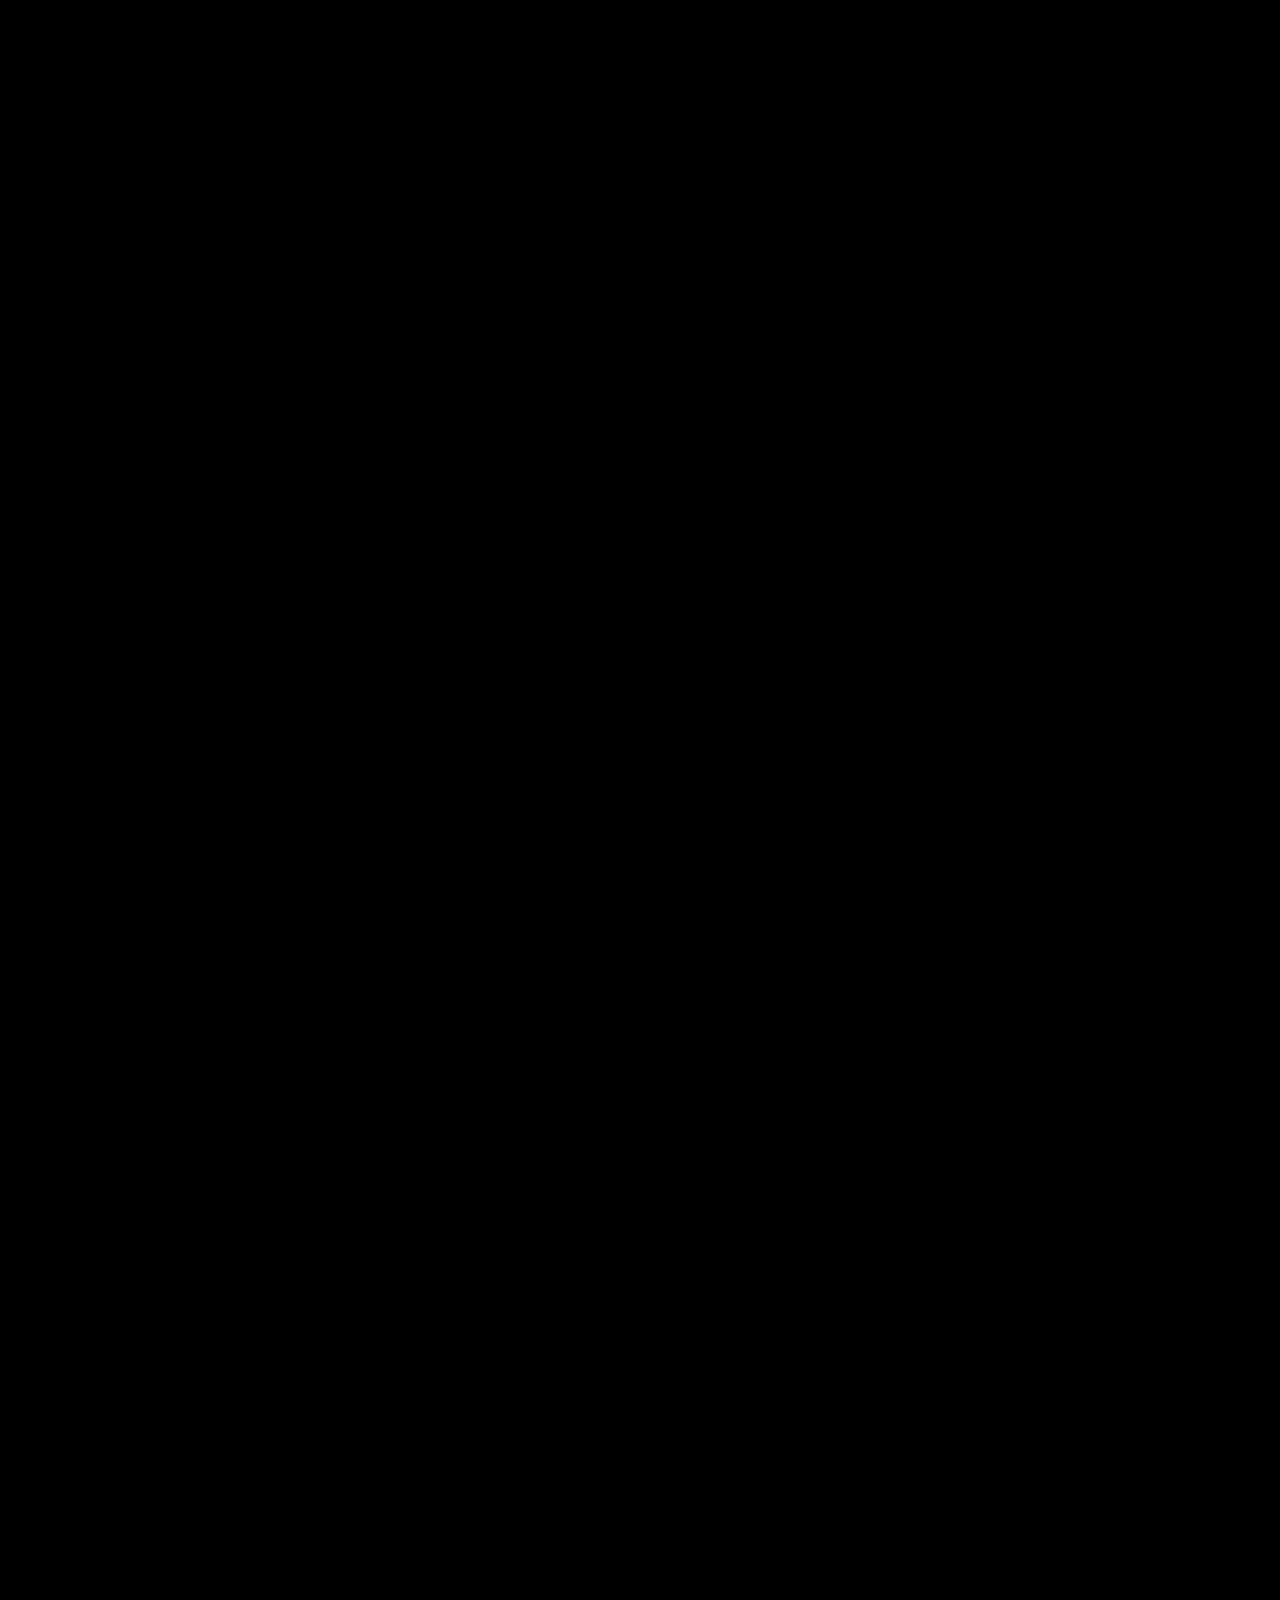
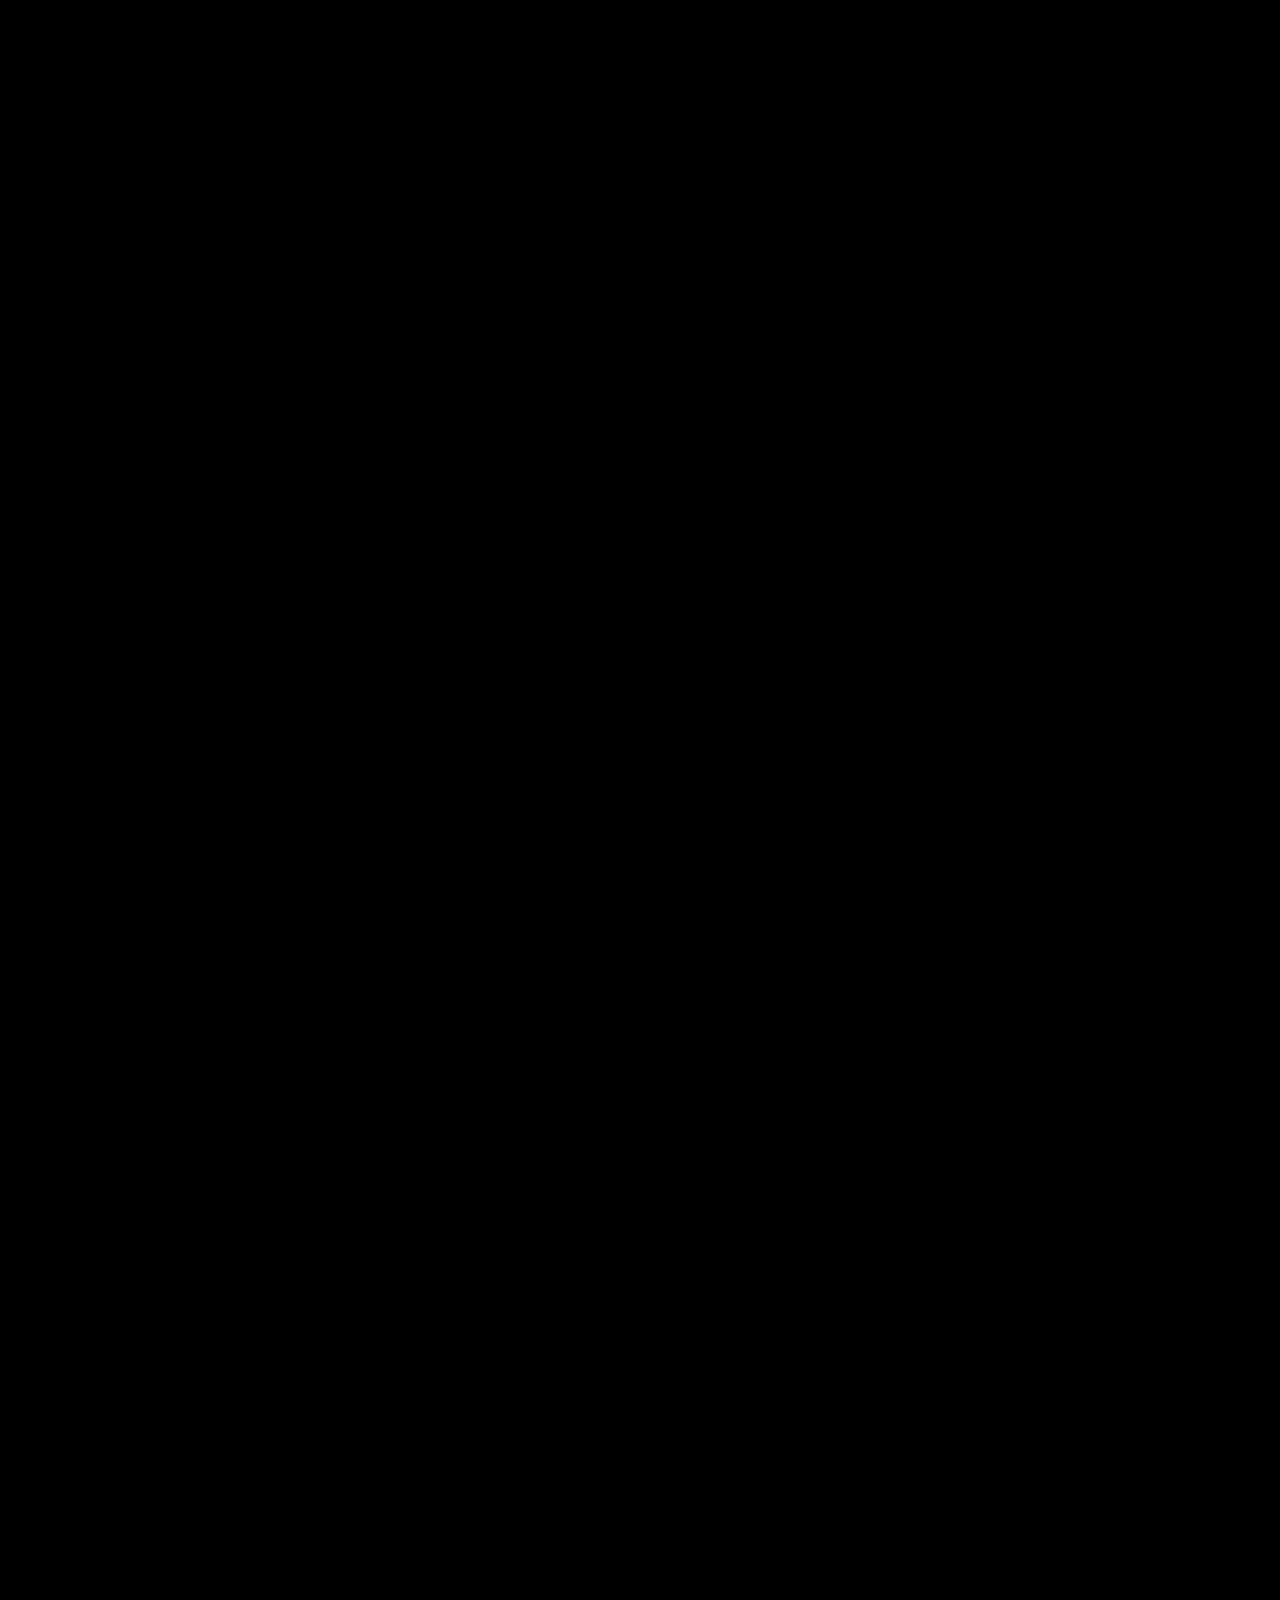
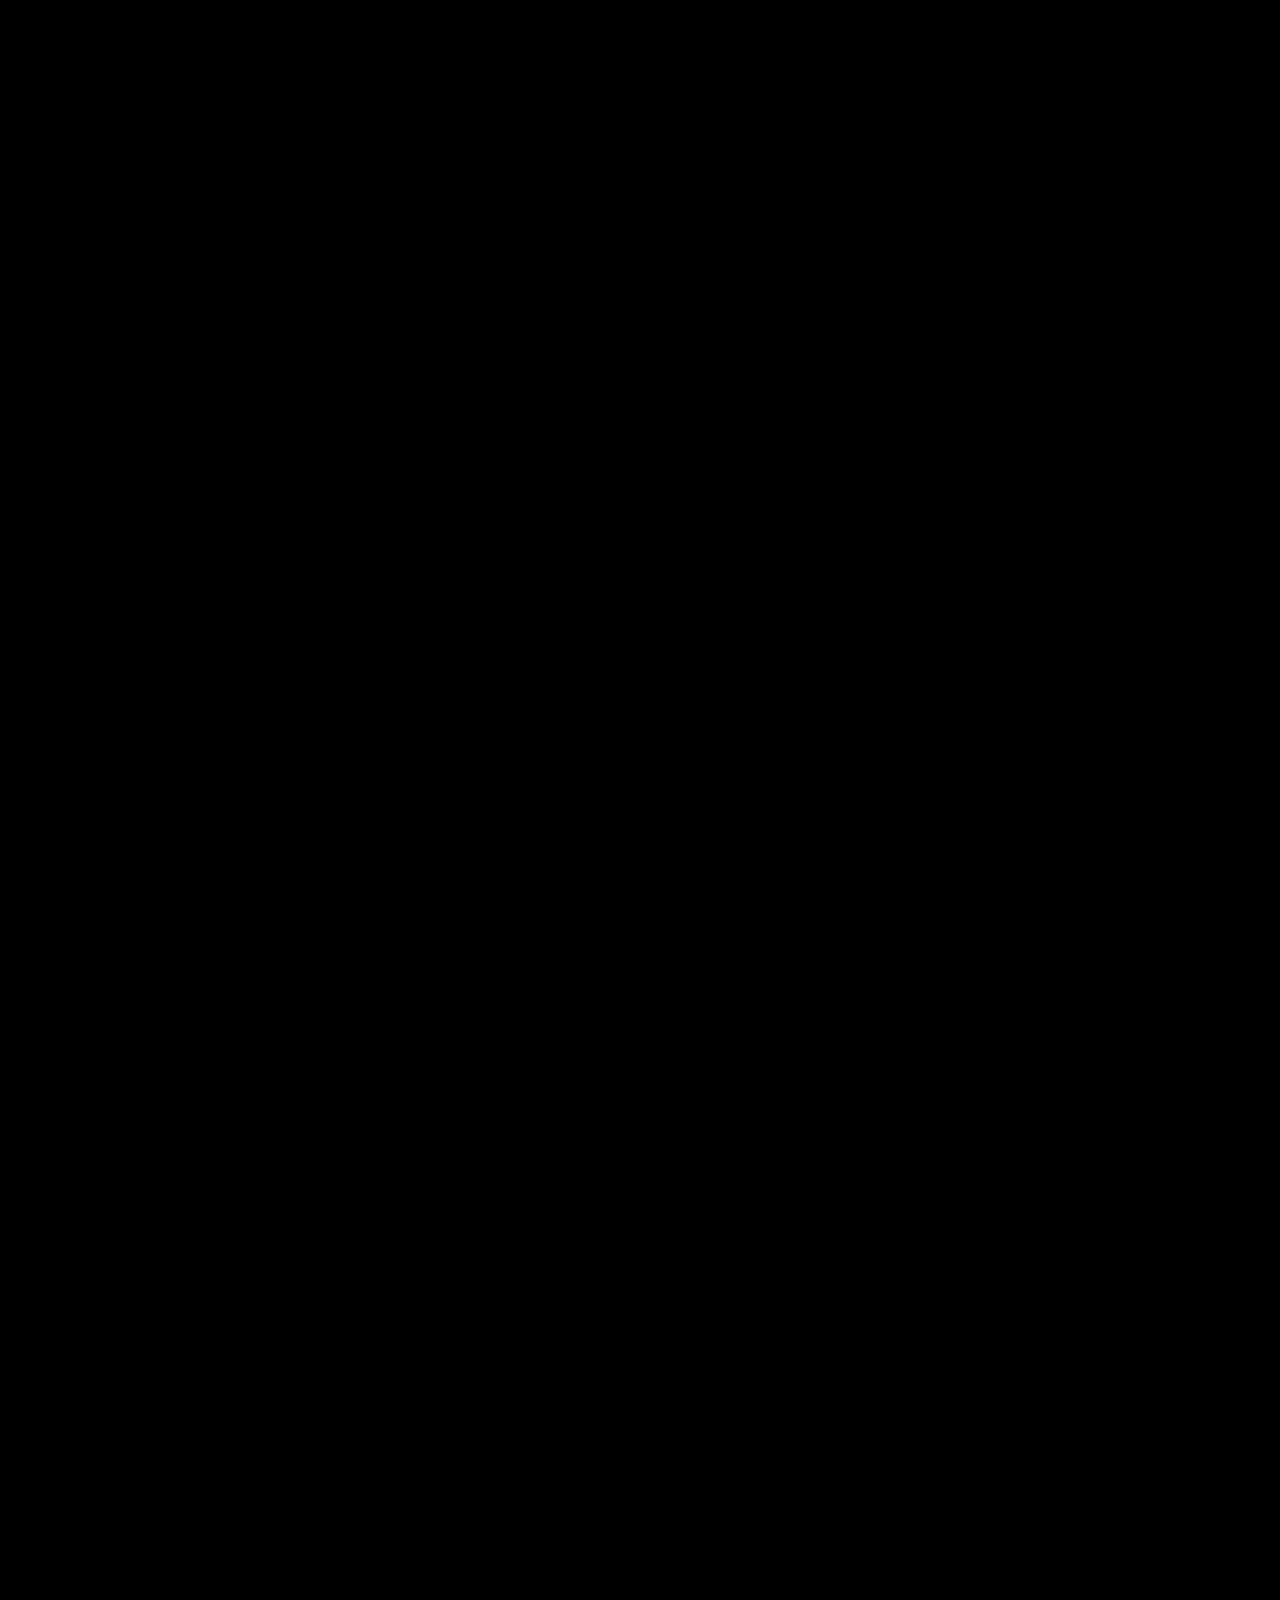
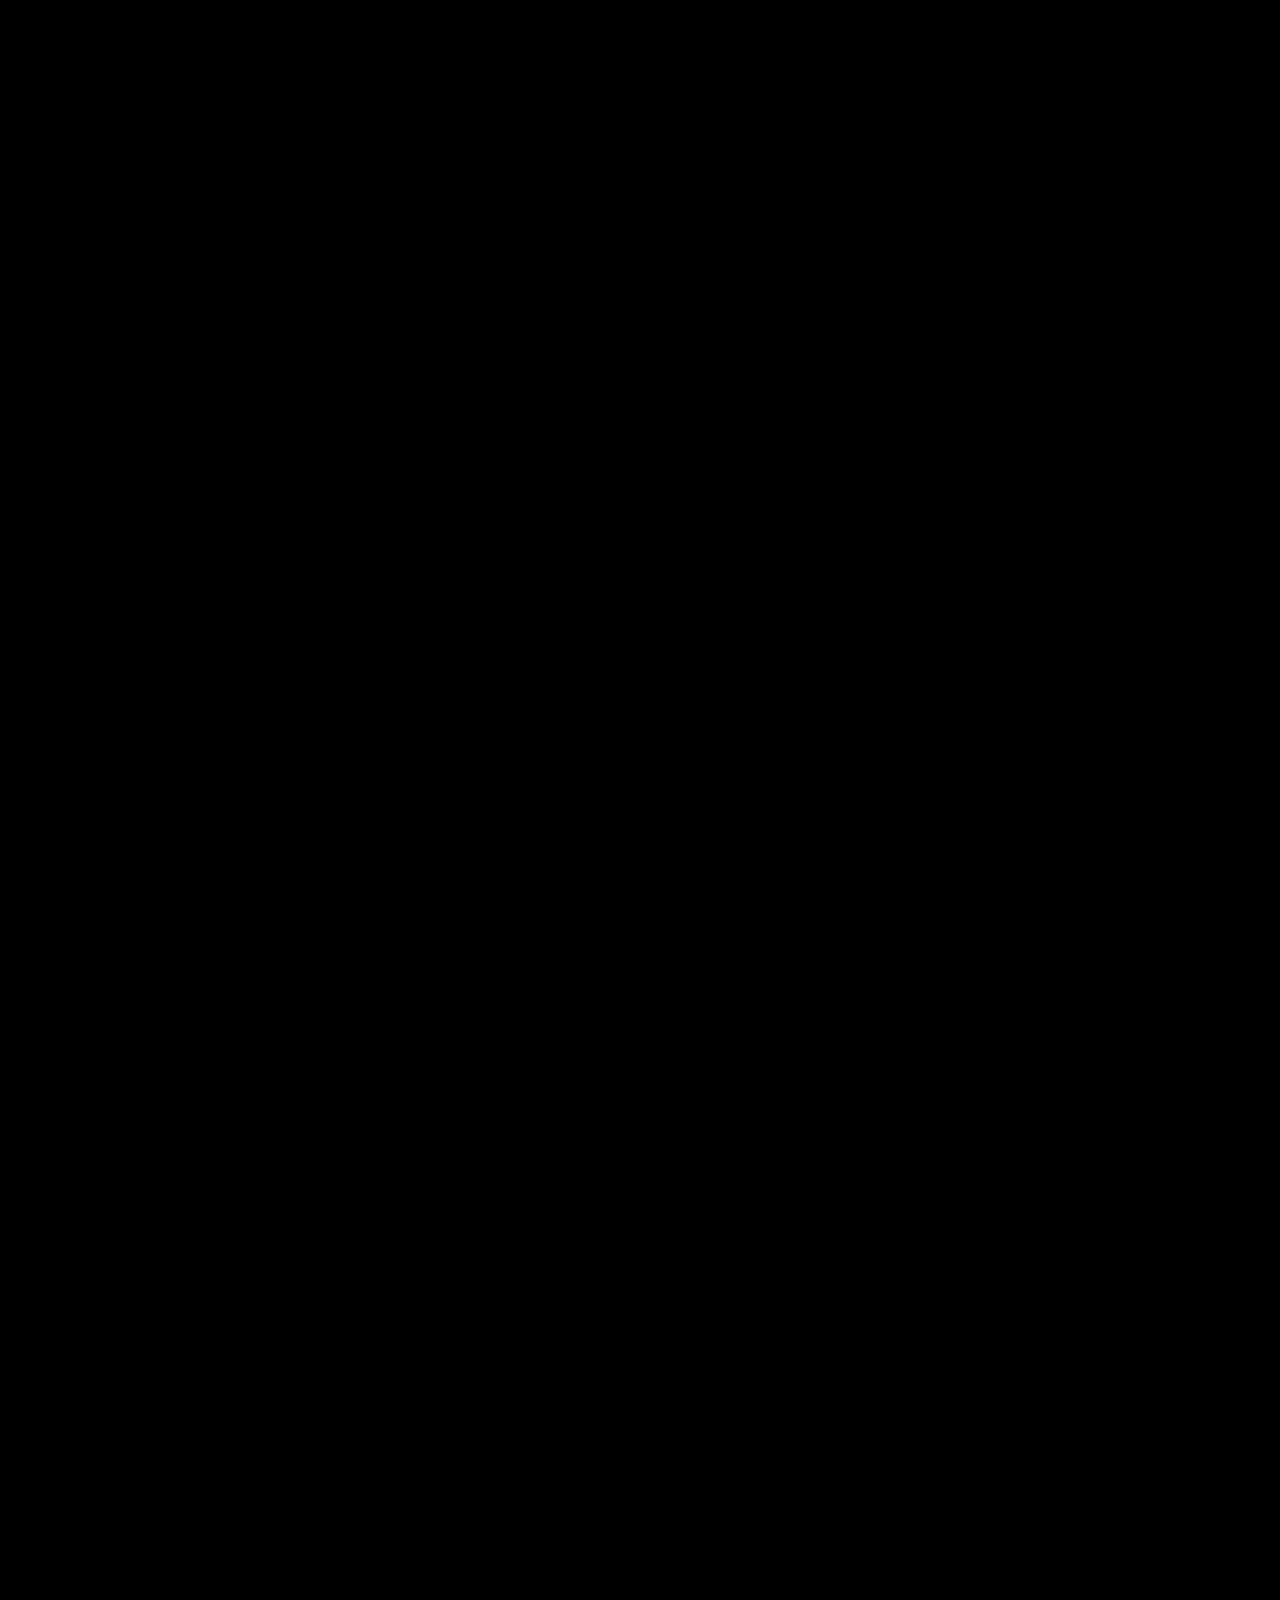
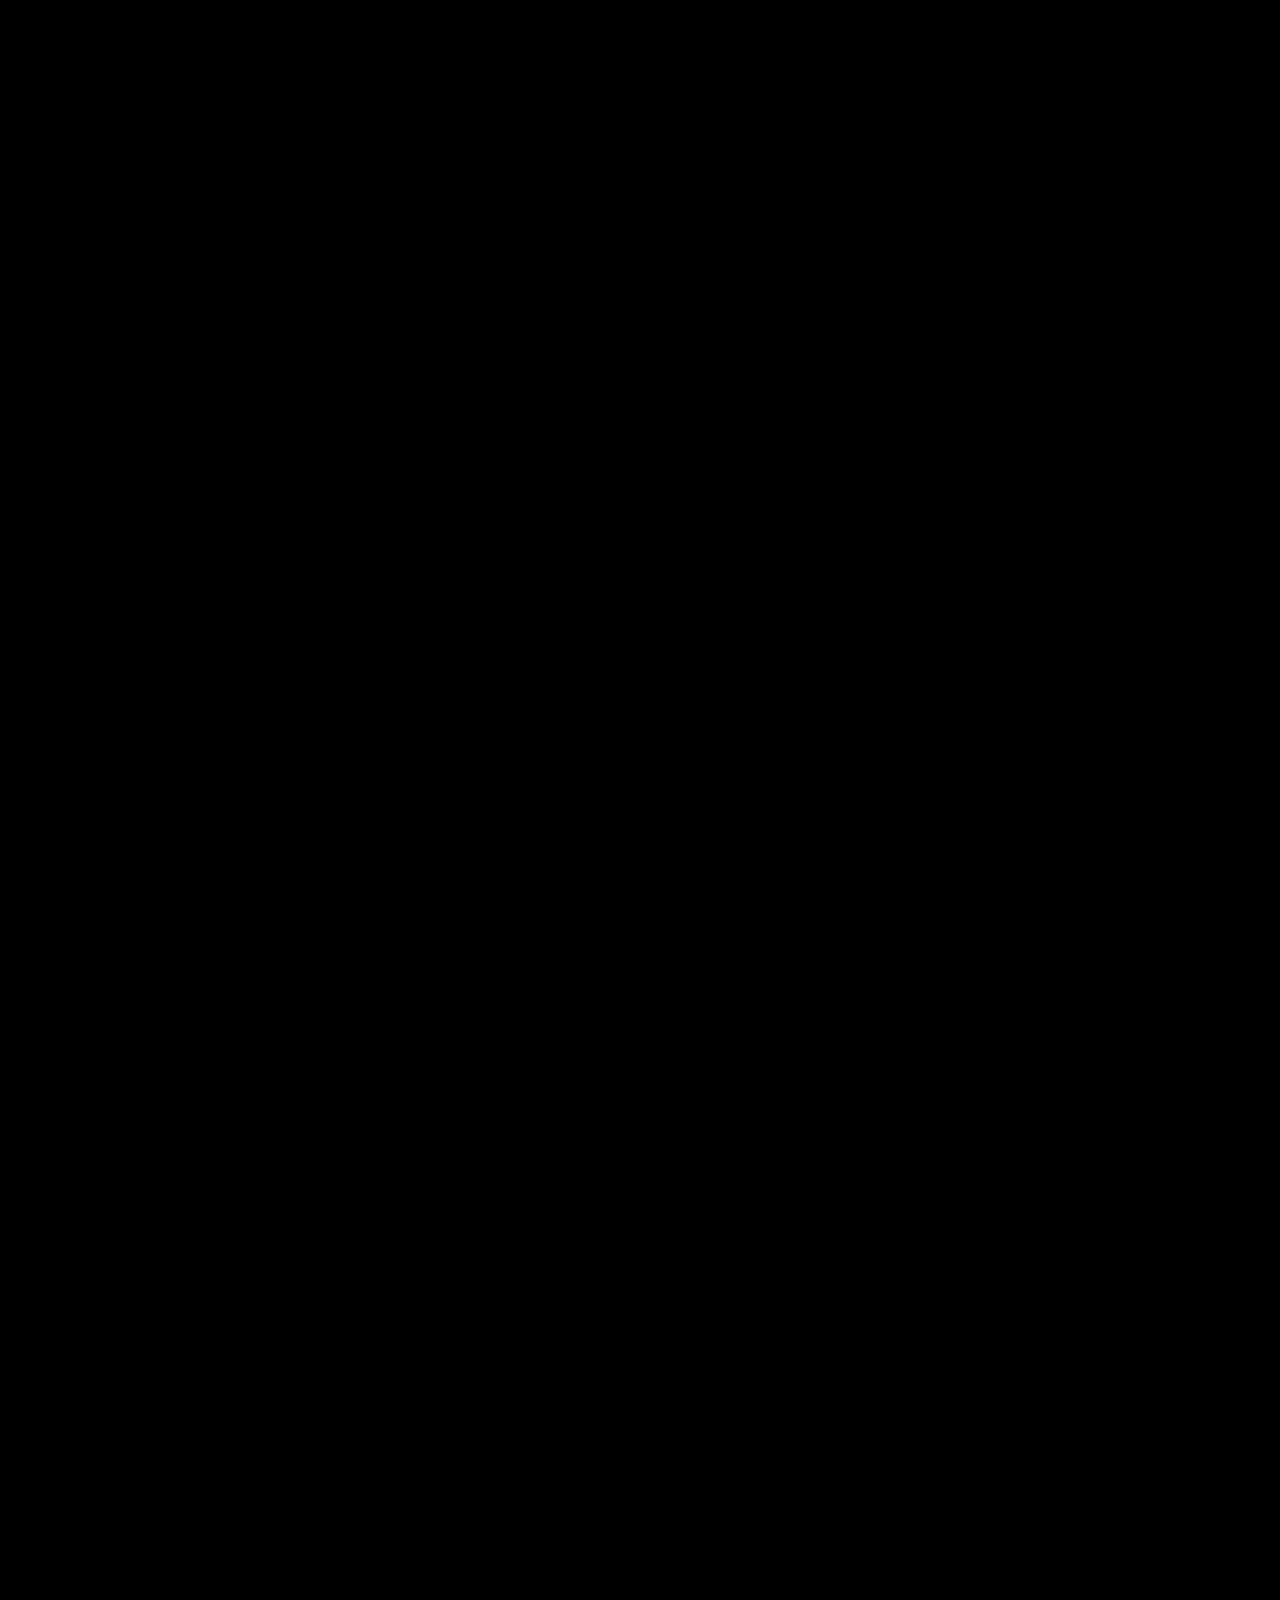
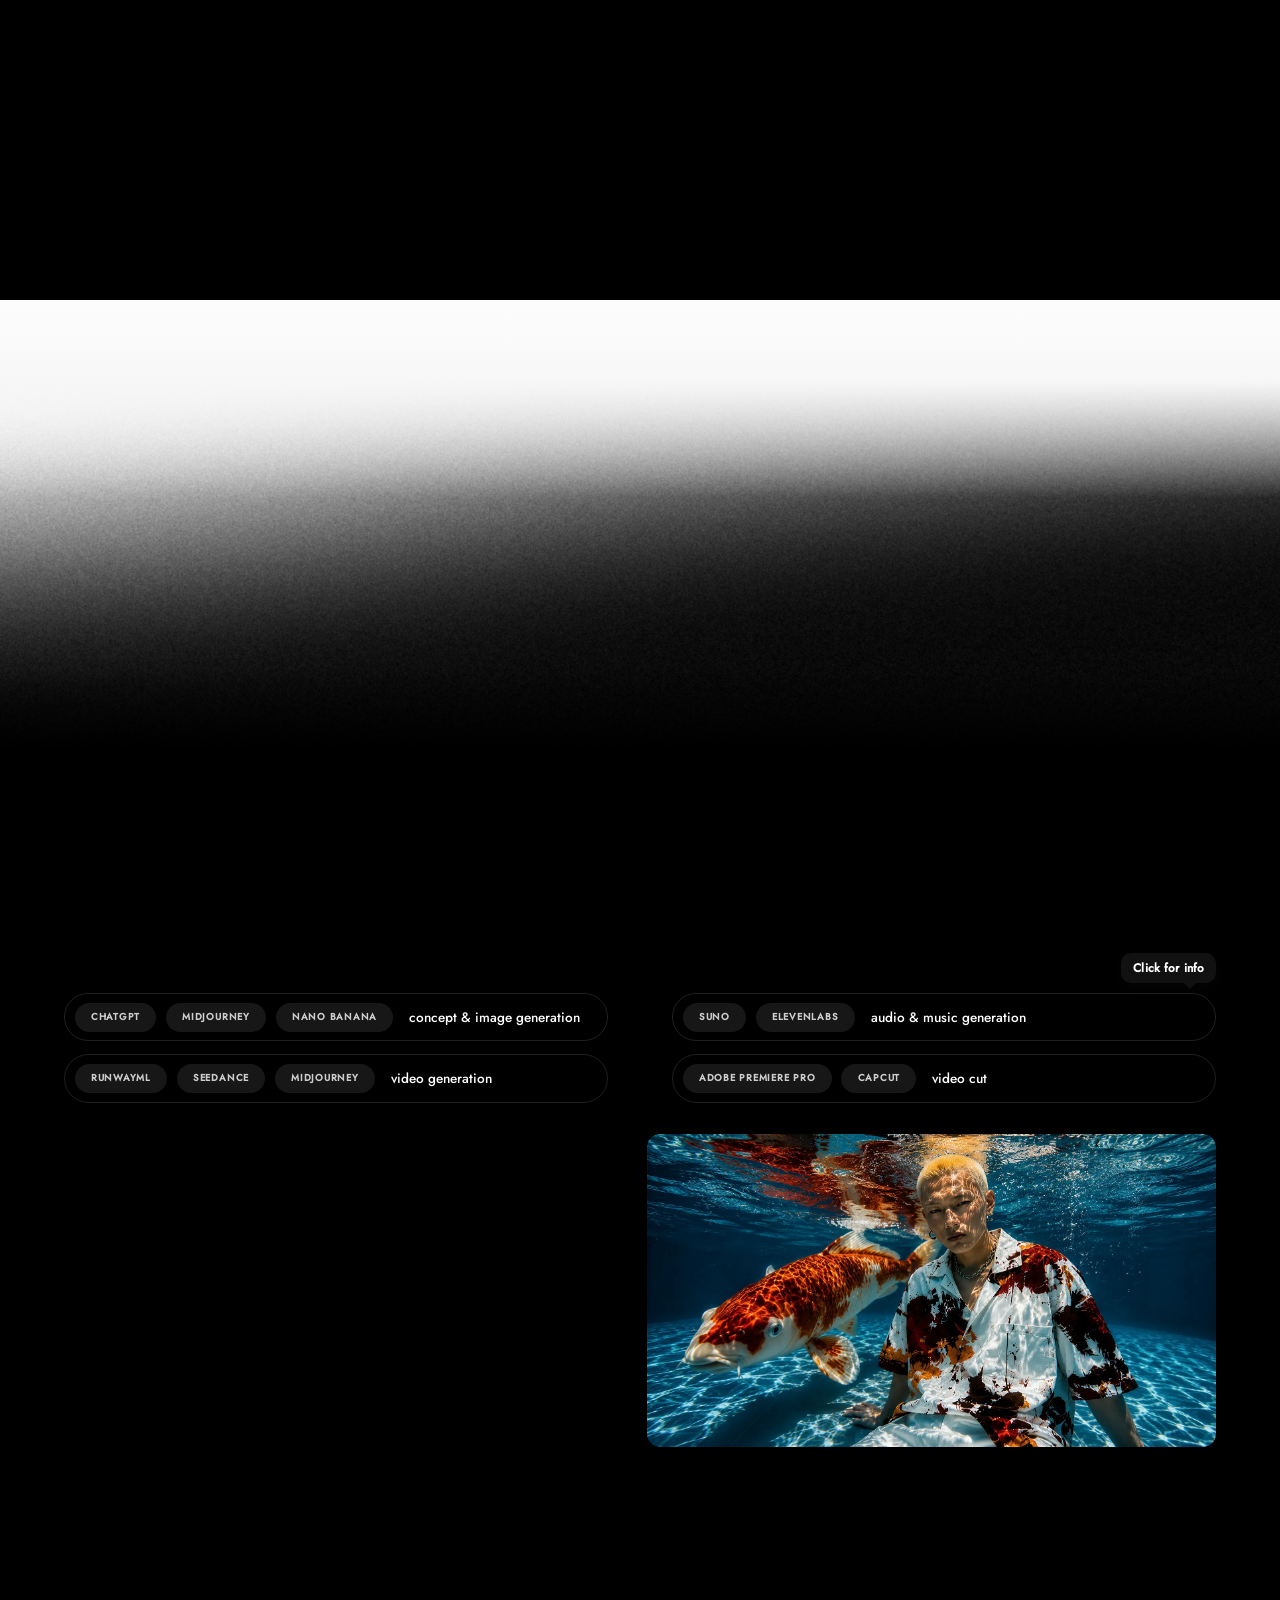
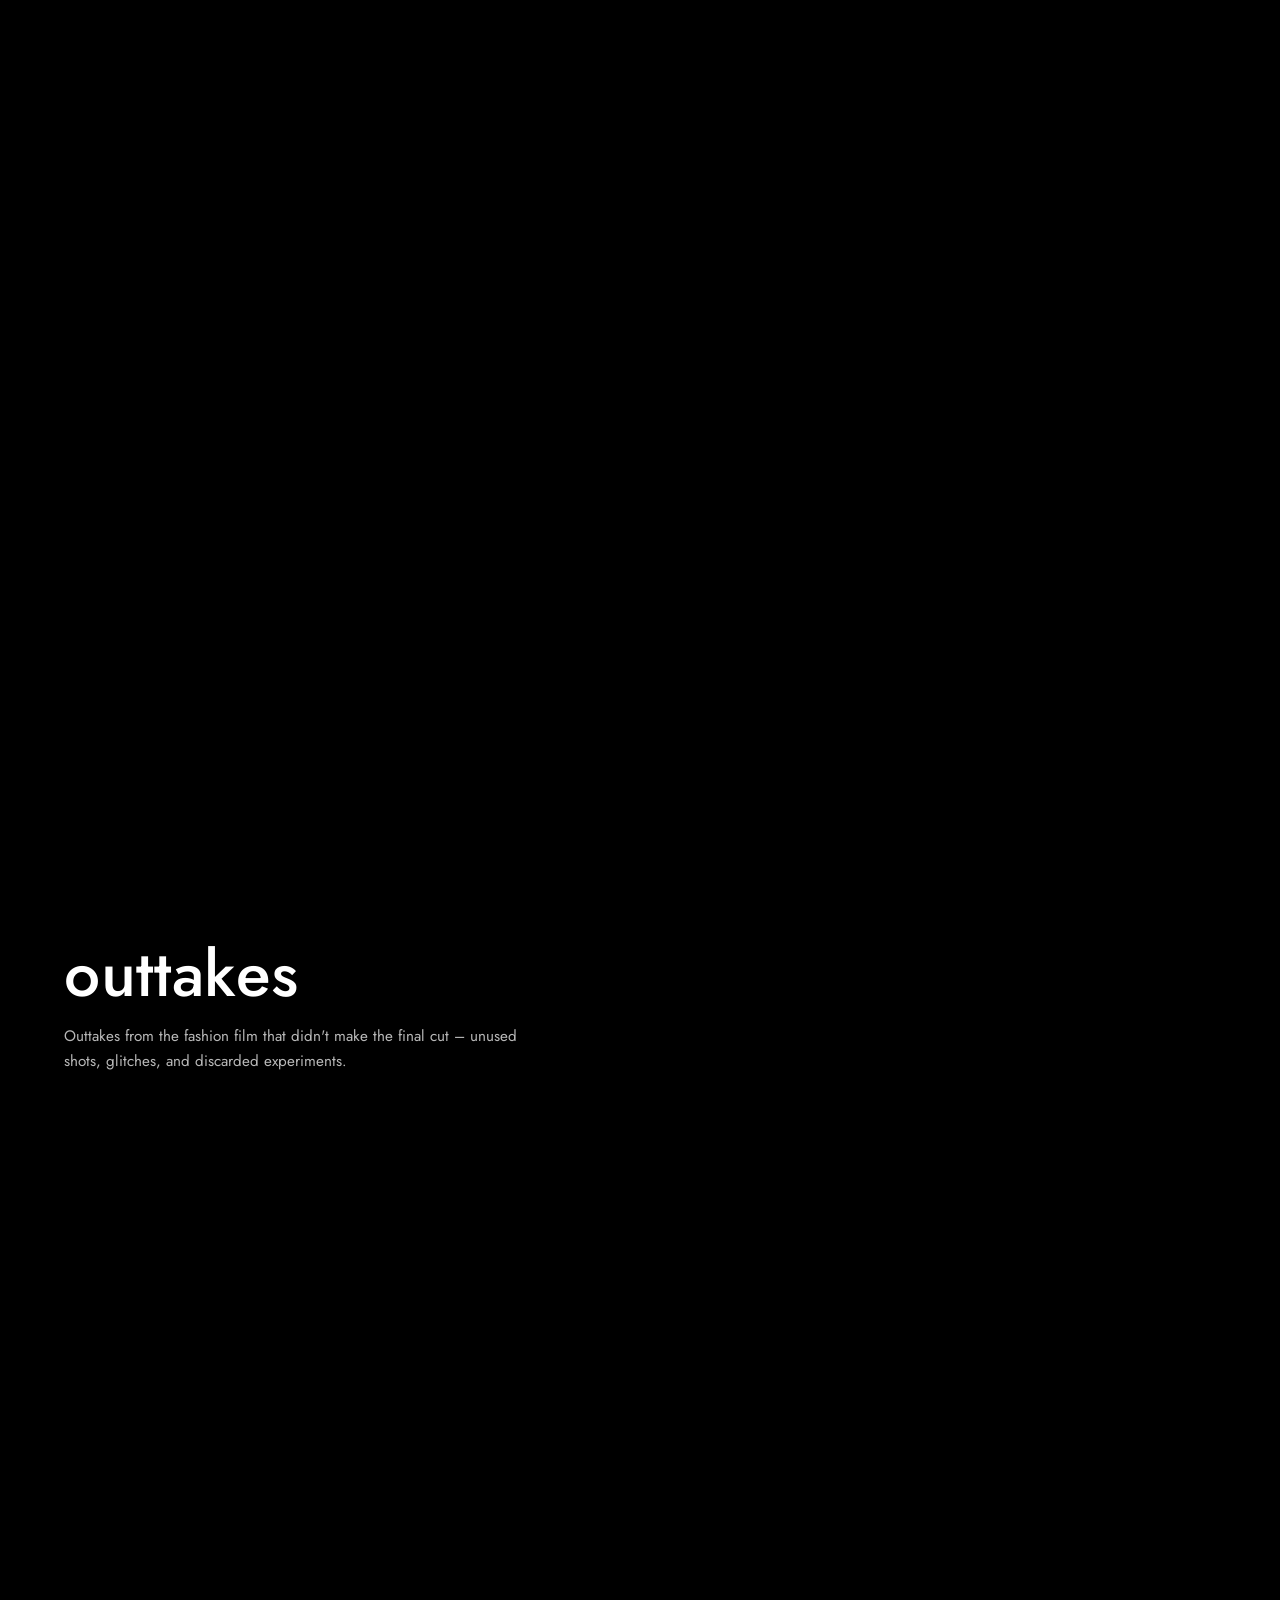
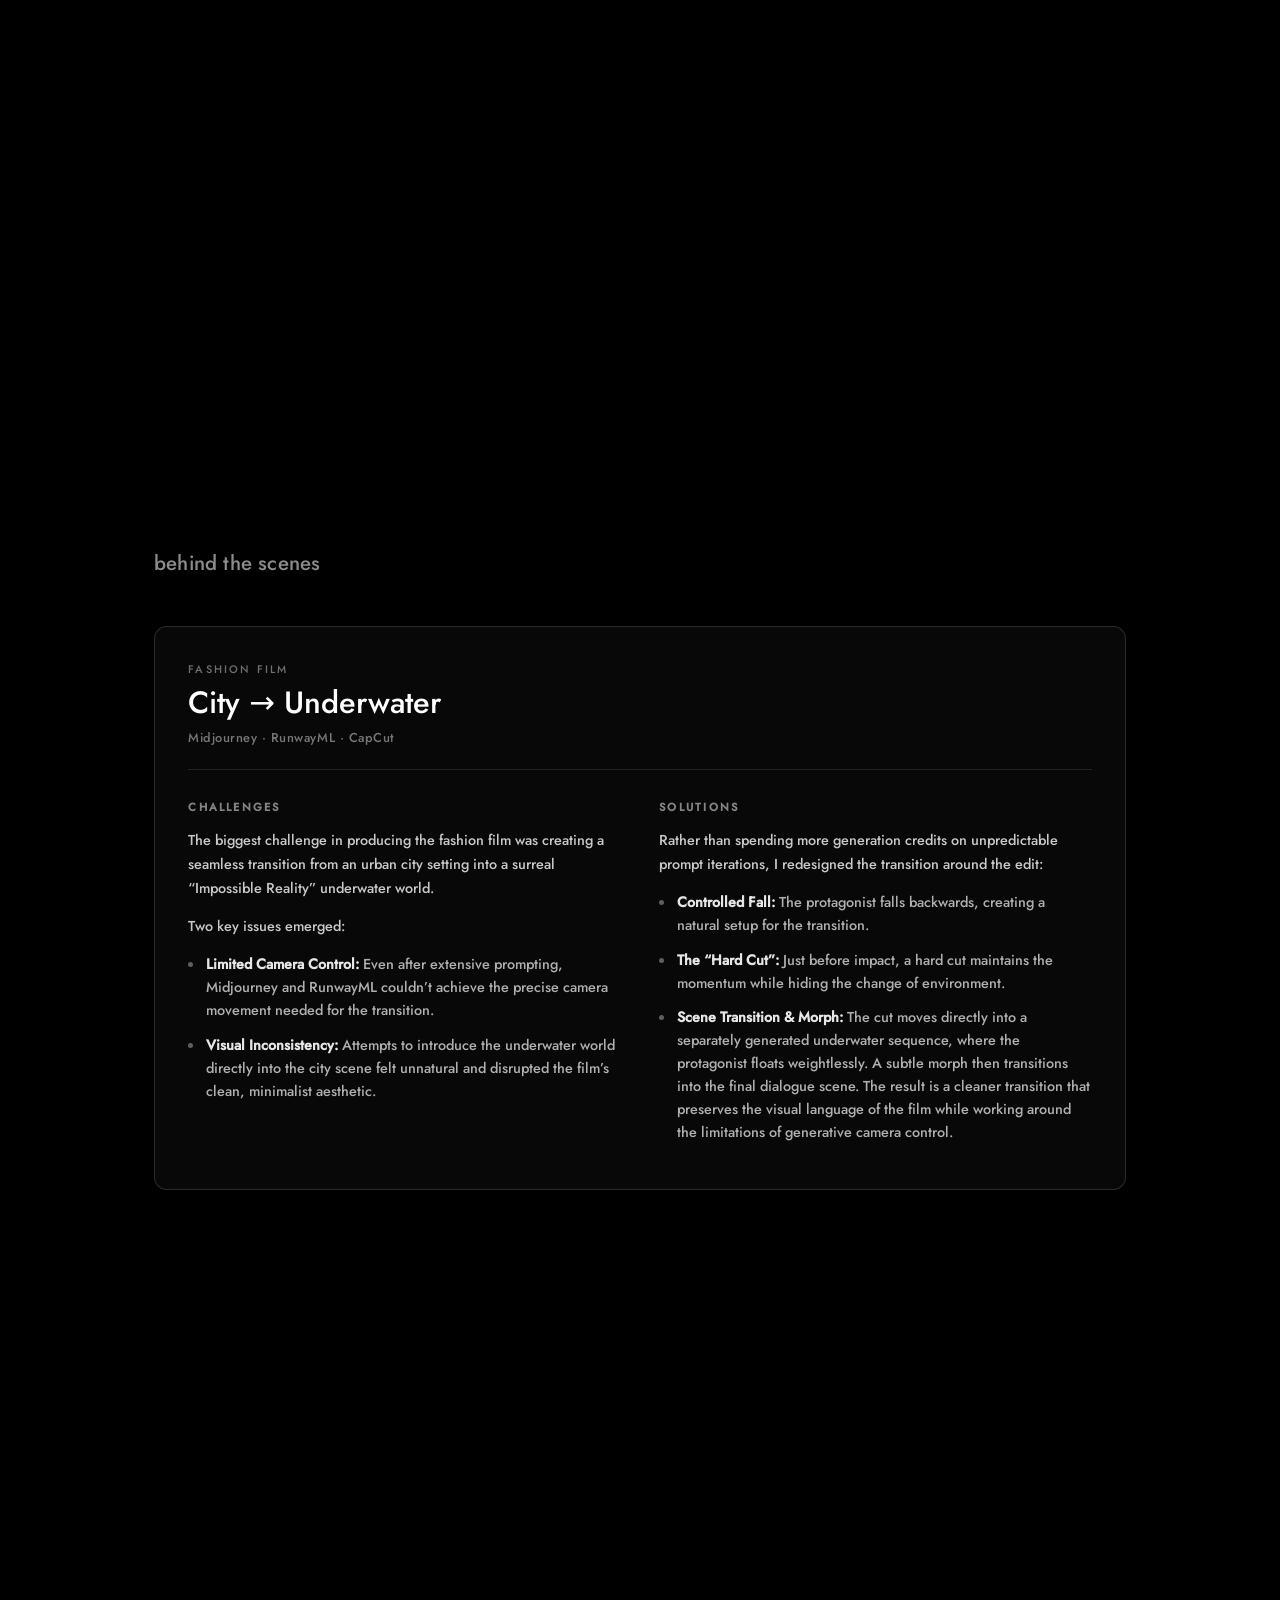
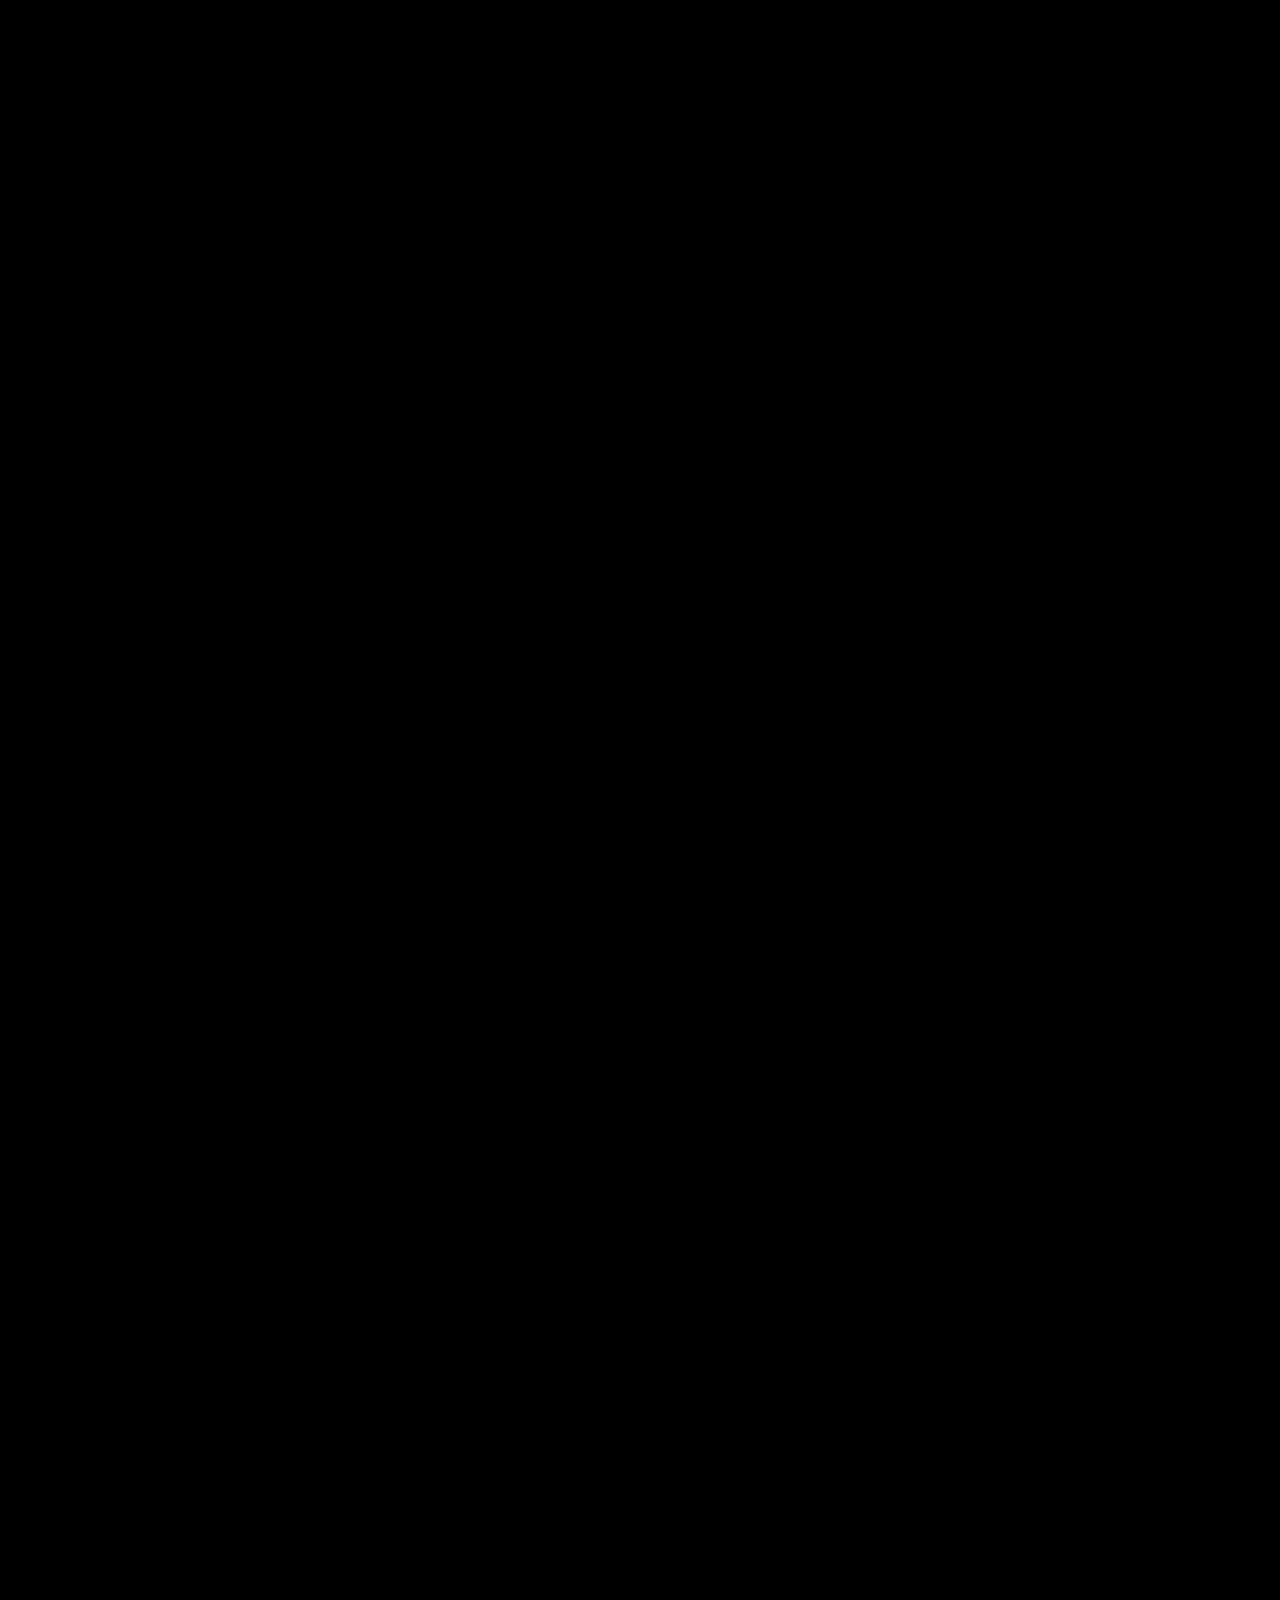
==== commit 8094be74: "Menueleiste auch auf der englischen Seite Der PR feature/topbar-nav hatte nur index.html angefasst -" ====
--- a/index-engl.html
+++ b/index-engl.html
@@ -14,6 +14,7 @@
   <link rel="stylesheet" href="css/curtain.css">
   <link rel="stylesheet" href="css/imageviewer.css">
   <link rel="stylesheet" href="css/music.css">
+  <link rel="stylesheet" href="css/topbar.css">
   <link rel="stylesheet" href="css/tools.css">
   <link rel="stylesheet" href="css/viewnav.css">
   <link rel="stylesheet" href="css/endcard.css">
@@ -21,6 +22,20 @@
 </head>
 <body>
   <a class="skip-link" href="#main">Skip to content</a>
+
+  <!-- Menu bar: the four project views, fixed above the page. Hides when
+       scrolling down, returns when scrolling up. It sits outside of
+       #track (a transform there would break position: fixed) and outside
+       of <main>, so it cannot affect any view's layout.
+       Same markup and behaviour as index.html, labels are project names. -->
+  <nav class="topbar" id="topbar" aria-label="Projects">
+    <ul class="topbar__list">
+      <li><a class="topbar__link" href="#main" data-view="0">nandemoii</a></li>
+      <li><a class="topbar__link" href="#serum" data-view="1">ai face serum</a></li>
+      <li><a class="topbar__link" href="#curtain-view" data-view="2">eggo</a></li>
+      <li><a class="topbar__link" href="#music-view" data-view="3">ai music</a></li>
+    </ul>
+  </nav>
 
   <main id="main">
    <div class="track" id="track">
@@ -961,6 +976,7 @@
   <script src="js/showroom.js"></script>
   <script src="js/imageviewer.js"></script>
   <script src="js/track.js"></script>
+  <script src="js/topbar.js"></script>
   <script src="js/curtain.js"></script>
   <script src="js/serum-phases.js"></script>
   <script src="js/serum-campaign.js"></script>
--- a/css/music.css
+++ b/css/music.css
@@ -260,11 +260,40 @@
   transition: none;
 }
 
+/* Fortschrittsleiste: sichtbar 2px, bedienbar als Slider (js/music.js).
+   Die Trefferflaeche waechst ueber ::before auf 24px Hoehe, ohne die
+   sichtbare Linie oder das Layout zu veraendern. */
 .music__bar {
   position: relative;
   height: 2px;
   border-radius: 2px;
   background: rgba(40, 28, 38, .22);
+  cursor: pointer;
+  /* Beim Ziehen darf die Seite auf Touch nicht mitscrollen. */
+  touch-action: none;
+}
+
+/* Unsichtbare Trefferflaeche: 24px hoch, mittig ueber der Linie. Das
+   Pseudo-Element gehoert zum Element, die Zeiger-Ereignisse landen also
+   beim Slider selbst. */
+.music__bar::before {
+  content: "";
+  position: absolute;
+  left: 0;
+  right: 0;
+  top: -11px;
+  bottom: -11px;
+}
+
+.music__bar:hover {
+  background: rgba(40, 28, 38, .34);
+}
+
+/* Fokusring fuer die Tastaturbedienung. */
+.music__bar:focus-visible {
+  outline: 2px solid #6f4fb8;
+  outline-offset: 3px;
+  background: rgba(40, 28, 38, .34);
 }
 
 .music__bar-fill {
@@ -275,6 +304,8 @@
   border-radius: 2px;
   width: 0;
   background: linear-gradient(90deg, #c8aef0, #efe0ff);
+  /* Die Leiste selbst faengt die Zeiger-Ereignisse ab. */
+  pointer-events: none;
 }
 
 .music__labels {
@@ -393,6 +424,70 @@
   line-height: 1;
 }
 
+/* ---------- Schmale Viewports: Mobile und Tablet --------------------------
+   Unter ~900px passen die drei Spalten nicht mehr nebeneinander: das Raster
+   ist mindestens 240+300+240px breit, dazu zwei Abstaende und das Padding -
+   die Buehne schneidet den Rest mit overflow:hidden ab (bei 390px lag die
+   Fortschrittsleiste zu 82 % ausserhalb des Viewports, der Songtext war
+   halb zu sehen). Deshalb wird hier einspaltig gestapelt: Werkzeug-Pillen,
+   Player mit Songtext, Concept-Video untereinander.
+
+   Zugleich faellt die Pin-Strecke weg - dieselbe Loesung wie bei
+   prefers-reduced-motion weiter unten. Eine gepinnte Buehne, die hoeher ist
+   als der Viewport, haelt ihren unteren Teil beim Scrollen fest: Leiste und
+   Songtext waeren dann nicht mehr erreichbar. Mit position:relative bleibt
+   die Section im normalen Fluss; js/track.js misst die neue Hoehe selbst
+   (measure() laeuft bei jedem Resize) und die Snap-Kanten bleiben gueltig.
+   Auf Viewports ueber 900px aendert das nichts. */
+@media (max-width: 900px) {
+  .music__pin { height: auto; }
+  .music__stage { position: relative; }
+
+  .music__grid {
+    grid-template-columns: minmax(0, 1fr);
+    gap: clamp(18px, 3vw, 32px);
+    /* Oben Luft fuer die feste Topbar (bei 390px rund 47px hoch), sonst
+       liegt die erste Pillen-Reihe darunter. */
+    padding: clamp(62px, 12vw, 84px) clamp(16px, 4vw, 32px) clamp(28px, 6vw, 48px);
+  }
+
+  .music__tools {
+    gap: 10px;
+  }
+
+  /* Pillen etwas kompakter: Player und Songtext ruecken hoeher. */
+  .music__tool {
+    padding: 6px 16px 6px 6px;
+  }
+
+  .music__tool-name {
+    padding: 6px 12px;
+  }
+
+  /* Songtext-Fenster: feste, mobile-taugliche Hoehe statt 34vw. */
+  .music__lyrics {
+    height: clamp(240px, 46svh, 380px);
+  }
+
+  /* Hochformat-Video nicht auf volle Bildschirmhoehe laufen lassen
+     (object-fit: cover beschneidet, das Seitenverhaeltnis bleibt). */
+  .music__video {
+    max-height: 56svh;
+  }
+}
+
+/* Knapp ueber dem Umbruch: die drei Spalten brauchen 240+300+240px plus
+   Gaps und Padding, also rund 907px. Zwischen 901 und 960px passen sie
+   nur mit kleineren Abstaenden - sonst schneidet overflow:hidden die
+   dritte Spalte an. */
+@media (min-width: 901px) and (max-width: 960px) {
+  .music__grid {
+    gap: 20px;
+    padding-left: 20px;
+    padding-right: 20px;
+  }
+}
+
 /* Wer Bewegung reduziert haben will, bekommt das Standbild: der Songtext
    bleibt lesbar (ohne Wanderung), die Wellenform steht still. js/music.js
    startet dafuer gar keine Visualisierung. */
--- a/css/topbar.css
+++ b/css/topbar.css
@@ -0,0 +1,124 @@
+/* ==========================================================================
+   Menueleiste: die vier Projekt-Ansichten, oben fest ueber der Seite
+
+   Sie liegt als direktes Kind von <body> VOR <main> (index.html), damit
+   sie in kein Layout der Ansichten greift: js/track.js misst die
+   Panel-Oberkanten, jede Hoehe hier waere ein Messfehler. (Frueher war das
+   zusaetzlich noetig, weil #track beim Schwenk ein transform bekam - ein
+   position: fixed darin haette dann am Track gehangen.)
+
+   z-index 800 bewusst UNTER .showroom (900) und .imageviewer (950): die
+   Dialoge sollen die Leiste verdecken, nicht umgekehrt.
+
+   Steuerung: js/topbar.js (is-hidden beim Runterscrollen, is-active an
+   der aktuellen Ansicht).
+   ========================================================================== */
+
+.topbar {
+  position: fixed;
+  /* inset: 0 0 auto 0 = links/rechts auf 0, oben 0, unten automatisch.
+     So bleibt die Leiste im Fluss der Breite des Viewports. */
+  inset: 0 0 auto 0;
+  z-index: 800;
+  /* Geraete mit Notch: sonst laege die Leiste unter der Statusleiste. */
+  padding-top: env(safe-area-inset-top, 0px);
+  background: rgba(10, 10, 12, .62);
+  /* Milchglas statt deckend: der Inhalt darunter bleibt als Textur
+     sichtbar, die Labels bleiben trotzdem lesbar. -webkit- fuer Safari. */
+  -webkit-backdrop-filter: blur(12px) saturate(140%);
+  backdrop-filter: blur(12px) saturate(140%);
+  border-bottom: 1px solid rgba(255, 255, 255, .12);
+  color: #fff;
+  font-family: var(--font);
+  transform: translateY(0);
+  /* visibility wird mitverzogen: beim Einfahren erst nach dem Ausfahren
+     (Delay 0s hier, .3s in .is-hidden), sonst verschwaenden die Links
+     mitten in der Bewegung. */
+  transition: transform .3s cubic-bezier(.4, 0, .2, 1), visibility 0s 0s;
+}
+
+/* Ausgefahren: die Leiste steht ueber dem Viewport. visibility erst nach
+   der Bewegung auf hidden - so sind die Links erst dann aus der
+   Tab-Reihenfolge, wenn sie wirklich weg sind. */
+.topbar.is-hidden {
+  transform: translateY(-100%);
+  visibility: hidden;
+  pointer-events: none;
+  transition: transform .3s cubic-bezier(.4, 0, .2, 1), visibility 0s .3s;
+}
+
+.topbar__list {
+  display: flex;
+  align-items: center;
+  justify-content: center;
+  /* margin: 0 auto + max-width: die Eintraege stehen auch auf breiten
+     Schirmen in der Mitte statt am linken Rand. */
+  margin: 0 auto;
+  max-width: 1400px;
+  height: 3.4rem;
+  padding: 0 clamp(.9rem, 3vw, 2.5rem);
+  gap: clamp(.5rem, 2.2vw, 2rem);
+  list-style: none;
+  /* Auf schmalen Schirmen passen vier Labels nicht mehr nebeneinander:
+     dann scrollt die Liste seitlich, ohne sichtbare Scrollbar (sonst
+     liefe unter der Leiste eine Leiste). */
+  overflow-x: auto;
+  scrollbar-width: none;
+}
+
+.topbar__list::-webkit-scrollbar { display: none; }
+
+.topbar__link {
+  font-size: .78rem;
+  text-transform: uppercase;
+  letter-spacing: .18em;
+  color: rgba(255, 255, 255, .62);
+  text-decoration: none;
+  white-space: nowrap;
+  padding: .5rem .1rem;
+  /* Transparenter Unterstrich statt border-bottom: 0: der Platz fuer den
+     Indikator steht von Anfang an da, die Leiste springt beim Aktivieren
+     also nicht. */
+  border-bottom: 1px solid transparent;
+  transition: color .2s, border-color .2s;
+}
+
+.topbar__link:hover,
+.topbar__link:focus-visible {
+  color: #fff;
+}
+
+.topbar__link:focus-visible {
+  outline: 2px solid #8f93ff;
+  outline-offset: 3px;
+}
+
+.topbar__link.is-active {
+  color: #fff;
+  border-bottom-color: #fff;
+}
+
+/* Der Skip-Link erscheint beim Fokus bei top: 1rem (css/style.css) und
+   laege dort genau unter der Leiste. topbar.css laedt als letztes
+   Stylesheet, darum gewinnt dieser Wert bei gleicher Spezifitaet. */
+.skip-link { z-index: 1000; }
+
+/* Schmale Schirme: flachere Leiste, engere Labels, damit alle vier
+   Eintraege ohne Scrollen sichtbar bleiben. */
+@media (max-width: 560px) {
+  .topbar__list {
+    height: 2.9rem;
+    gap: clamp(.35rem, 1.6vw, .9rem);
+  }
+  .topbar__link {
+    font-size: .68rem;
+    letter-spacing: .12em;
+  }
+}
+
+/* Wer Bewegung reduziert haben will, bekommt den Wechsel ohne Animation -
+   die Leiste springt dann statt zu fahren. */
+@media (prefers-reduced-motion: reduce) {
+  .topbar,
+  .topbar.is-hidden { transition: none; }
+}
--- a/css/tools.css
+++ b/css/tools.css
@@ -37,39 +37,49 @@
 
 .collage__tool:active { transform: translateY(0); }
 
-/* ---------- Dialog ---------- */
+/* ---------- Tooltip am Zeiger ----------
+   Kein Modal und keine Abdunkelung: js/tools.js oeffnet den Dialog mit
+   show() statt showModal(), es gibt also keinen ::backdrop. Der Tooltip
+   haengt als position: fixed an der Zeigerposition des Klicks; linke und
+   obere Kante liegen TIP_GAP (10px) neben dem Zeiger, an den Fensterraendern
+   klappt js/tools.js die Position nach innen/oben. Der transform-origin
+   fuer die Einblendung wird dort ebenfalls gesetzt. */
 .tool-dialog {
-  width: min(520px, calc(100vw - 32px));
-  max-height: calc(100svh - 48px);
+  position: fixed;
+  inset: auto;              /* zentrierende UA-Vorgaben ausschalten */
+  left: 0;
+  top: 0;
+  margin: 0;
+  z-index: 960;             /* ueber Topbar (800) und Showroom (900) */
+  width: min(400px, calc(100vw - 24px));
+  max-height: calc(100vh - 20px);
+  max-height: calc(100dvh - 20px);
   padding: 0;
   border: 1px solid rgba(255, 255, 255, .16);
-  border-radius: 20px;
+  border-radius: 16px;
   background: #121212;
   color: #f2f0ed;
-  box-shadow: 0 24px 70px rgba(0, 0, 0, .55);
-  overflow: hidden;
+  box-shadow: 0 18px 46px rgba(0, 0, 0, .5), 0 2px 10px rgba(0, 0, 0, .38);
+  overflow: auto;
+  overscroll-behavior: contain;
 }
 
-.tool-dialog::backdrop {
-  background: rgba(0, 0, 0, .62);
-  -webkit-backdrop-filter: blur(5px);
-  backdrop-filter: blur(5px);
+/* Sanfte Einblendung (scale/fade) vom Ursprung - transform-origin setzt
+   js/tools.js an die Ecke, an der der Tooltip haengt. */
+.tool-dialog[open] {
+  animation: tool-tip-in .18s ease-out;
 }
 
-.tool-dialog[open] {
-  animation: tool-dialog-in .22s ease-out;
-}
-
-@keyframes tool-dialog-in {
-  from { opacity: 0; transform: translateY(10px) scale(.985); }
-  to   { opacity: 1; transform: none; }
+@keyframes tool-tip-in {
+  from { opacity: 0; transform: scale(.94); }
+  to   { opacity: 1; transform: scale(1); }
 }
 
 .tool-dialog__inner {
-  padding: clamp(20px, 3vw, 30px);
+  padding: clamp(18px, 2.4vw, 24px);
   display: flex;
   flex-direction: column;
-  gap: .85rem;
+  gap: .7rem;
 }
 
 .tool-dialog__bar {
@@ -121,10 +131,10 @@
 
 .tool-dialog__name {
   margin: 0;
-  font-size: clamp(1.5rem, 3vw, 2rem);
+  font-size: clamp(1.25rem, 2.2vw, 1.6rem);
   font-weight: 600;
   letter-spacing: -.01em;
-  line-height: 1.1;
+  line-height: 1.15;
 }
 
 .tool-dialog__role {
@@ -152,6 +162,10 @@
 }
 
 @media (max-width: 767px) {
+  /* Auf schmalen Bildschirmen bleibt neben der Pille Platz: sonst wuerde
+     die linksbuendige Ausrichtung unter der Pille sofort an den rechten
+     Rand stossen und der Tooltip muesste zurueckgeklappt werden. */
+  .tool-dialog { width: min(340px, calc(100vw - 24px)); }
   .tool-dialog__inner { gap: .7rem; }
   .tool-dialog__text { font-size: .92rem; }
 }
--- a/css/viewnav.css
+++ b/css/viewnav.css
@@ -89,12 +89,20 @@
 }
 
 @media (max-width: 720px) {
+  /* Auf schmalen Bildschirmen lagen die Knoepfe mitten im Text (z. B. auf
+     dem Songtext-Fenster des Musik-Abschnitts). Unten in den Ecken
+     stoeren sie weniger - dort ist der Rand ohnehin frei. */
   .viewnav__btn {
+    top: auto;
+    bottom: calc(14px + env(safe-area-inset-bottom, 0px));
     min-height: 48px;
     padding: .55rem .8rem;
     font-size: 10px;
     letter-spacing: .1em;
   }
+  .viewnav__btn--prev { transform: translateX(-8px); }
+  .viewnav__btn--next { transform: translateX(8px); }
+  .viewnav__btn.is-visible { transform: none; }
   .viewnav__label { display: none; }
   .viewnav__arrow { font-size: 1.3em; }
 }
--- a/css/hints.css
+++ b/css/hints.css
@@ -0,0 +1,153 @@
+/* ==========================================================================
+   Hinweise auf klickbare Pillen-Gruppen (Phasen-Tabs, Tool-Pillen)
+
+   Wird von js/tools.js aufgebaut (Sprechblase + Pulsieren), damit die
+   Seiten-Markup-Dateien unveraendert bleiben. Hier stehen nur die Stile.
+
+   Zustandsklassen, die js/tools.js setzt:
+     .phase-tabs.is-hinting      Pulsieren der Tab-Leiste
+     .collage__tools.is-hinting  Pulsieren der Pillen-Zeilen darin
+     .hint-bubble                Sprechblase ueber der Gruppe (per JS erzeugt)
+   ========================================================================== */
+
+/* Die Sprechblase wird absolut in der Gruppe verankert, die Gruppe ist
+   dafuer Bezugselement. position: relative allein aendert das Layout
+   nicht (keine Offsets, kein z-index, kein stacking context). */
+.phase-tabs,
+.collage__tools { position: relative; }
+
+/* ---------- Pulsieren ----------
+   Weicher Ring, der nach aussen auslaeuft. Bewusst nur box-shadow bzw.
+   border-color: keine Groessen-/Positionsaenderung, damit die Tabs und
+   Pillen nicht wackeln. */
+.phase-tabs.is-hinting {
+  animation: hint-pulse-phases 2.6s ease-in-out infinite;
+}
+
+@keyframes hint-pulse-phases {
+  0%, 100% {
+    box-shadow: inset 0 1px 0 rgba(255, 255, 255, .8),
+                0 0 0 0 rgba(82, 87, 176, .30);
+  }
+  50% {
+    box-shadow: inset 0 1px 0 rgba(255, 255, 255, .8),
+                0 0 0 9px rgba(82, 87, 176, 0);
+  }
+}
+
+/* Die Tool-Pillen liegen in Zeilen (.collage__toolrow). Den Ring tragen
+   die Zeilen, nicht das ganze Raster - ein Ring um das Raster wuerde nur
+   leere Flaeche umschliessen. */
+.collage__tools.is-hinting .collage__toolrow {
+  animation: hint-pulse-tools 2.6s ease-in-out infinite;
+}
+
+@keyframes hint-pulse-tools {
+  0%, 100% {
+    box-shadow: 0 0 0 0 rgba(255, 255, 255, .26);
+    border-color: rgba(255, 255, 255, .12);
+  }
+  50% {
+    box-shadow: 0 0 0 8px rgba(255, 255, 255, 0);
+    border-color: rgba(255, 255, 255, .34);
+  }
+}
+
+/* ---------- Sprechblase ----------
+   Sitzt ueber der Gruppe, zeigt mit dem Pfeil nach unten darauf. Rein
+   visuell: pointer-events: none, damit Klicks auf die Tabs/Pillen
+   darunter durchgehen, und absolut positioniert, damit nichts verrutscht. */
+.hint-bubble {
+  position: absolute;
+  bottom: calc(100% + 10px);
+  z-index: 5;
+  width: -moz-max-content;
+  width: max-content;
+  max-width: min(320px, calc(100vw - 32px));
+  padding: 7px 12px;
+  border-radius: 10px;
+  background: #111;
+  color: #fff;
+  font-family: inherit;
+  font-size: .74rem;
+  font-weight: 600;
+  letter-spacing: .01em;
+  line-height: 1.3;
+  text-align: center;
+  box-shadow: 0 6px 18px rgba(17, 17, 17, .3);
+  pointer-events: none;
+  animation: hint-bubble-in .28s ease-out;
+}
+
+/* Pfeil nach unten zur Gruppe. */
+.hint-bubble::after {
+  content: "";
+  position: absolute;
+  top: 100%;
+  left: 50%;
+  width: 0;
+  height: 0;
+  margin-left: -6px;
+  border: 6px solid transparent;
+  border-top-color: #111;
+  border-bottom-width: 0;
+}
+
+/* Zentriert ueber der Gruppe (Phasen-Tabs). Ueber left/right + auto-Margin
+   statt translateX, damit die Einblend-Animation transform frei nutzen kann. */
+.hint-bubble--center {
+  left: 0;
+  right: 0;
+  margin-left: auto;
+  margin-right: auto;
+}
+
+/* Rechtsbuendig ueber der Gruppe (Tool-Zeilen). Ueber den Collage-Zeilen
+   steht die Ueberschrift ("kampagnenmotive, ...") links - rechts ist der
+   Platz ueber der Gruppe frei, dort verdeckt die Blase keinen Text. */
+.hint-bubble--end { right: 0; }
+.hint-bubble--end::after { left: auto; right: 20px; margin-left: 0; }
+
+@keyframes hint-bubble-in {
+  from { opacity: 0; transform: translateY(4px); }
+  to   { opacity: 1; transform: none; }
+}
+
+/* ---------- Schmale Bildschirme ----------
+   Bis 900px ist die Buehne der Collage nicht sticky (css/collage.css:
+   position: static ab max-width 900px): js/collage.js blendet den Kopf
+   erst nach 15% Scrollstrecke ein, dann ist seine Oberkante schon aus
+   dem Bild gescrollt. Eine Blase UEBER der Gruppe waere dort nie zu
+   sehen - sie sitzt deshalb unter der Gruppe, der Pfeil zeigt nach oben.
+   (Betrifft nur die Tool-Zeilen; die Phasen-Tabs stehen ohne Einblendung
+   im Bild und behalten die Blase darueber.) */
+@media (max-width: 900px) {
+  .hint-bubble--tools {
+    top: calc(100% + 10px);
+    bottom: auto;
+  }
+  .hint-bubble--tools::after {
+    top: auto;
+    bottom: 100%;
+    border-top-color: transparent;
+    border-top-width: 0;
+    border-bottom-color: #111;
+    border-bottom-width: 6px;
+  }
+}
+
+/* ---------- Ohne Bewegung ----------
+   Kein Pulsieren; die Gruppe bekommt einen statischen Ring, die
+   Sprechblase bleibt ohne Animation sichtbar (bis Klick oder Timeout). */
+@media (prefers-reduced-motion: reduce) {
+  .phase-tabs.is-hinting {
+    animation: none;
+    box-shadow: inset 0 1px 0 rgba(255, 255, 255, .8),
+                0 0 0 3px rgba(82, 87, 176, .22);
+  }
+  .collage__tools.is-hinting .collage__toolrow {
+    animation: none;
+    border-color: rgba(255, 255, 255, .3);
+  }
+  .hint-bubble { animation: none; }
+}
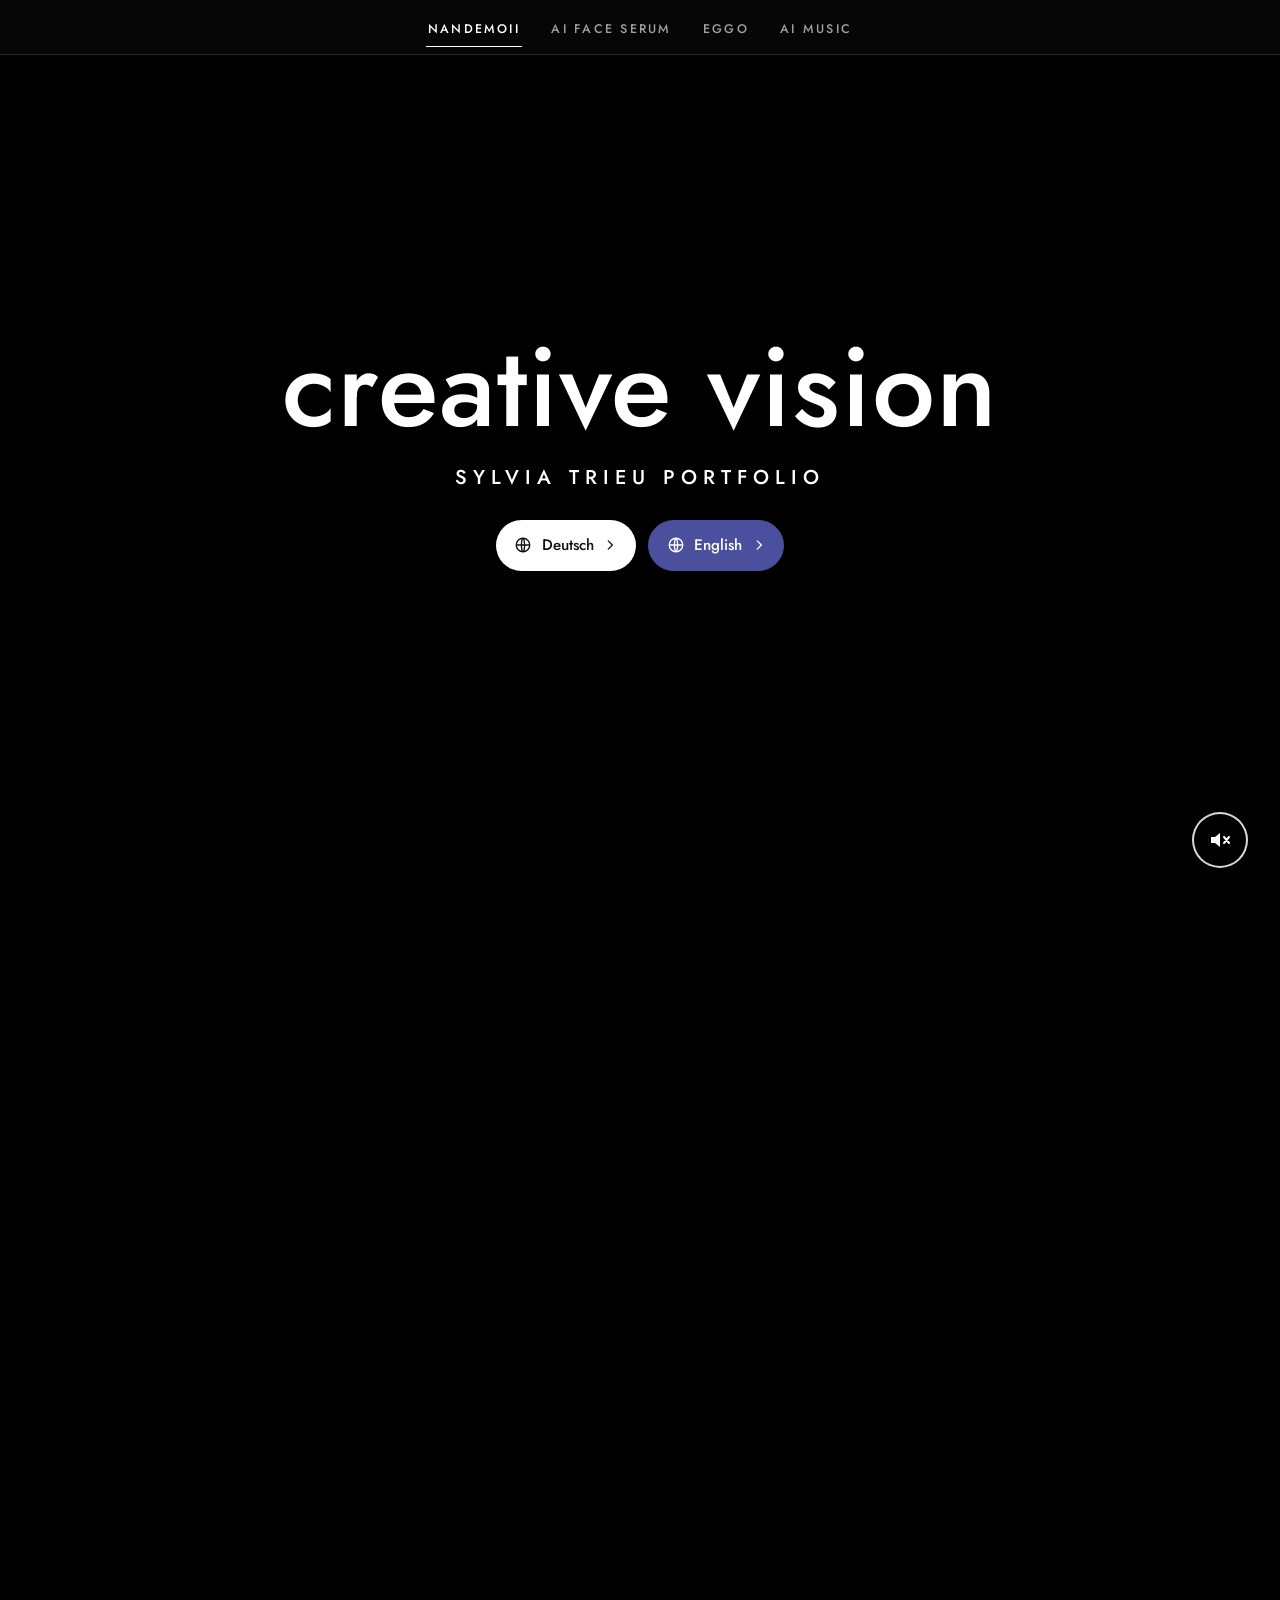
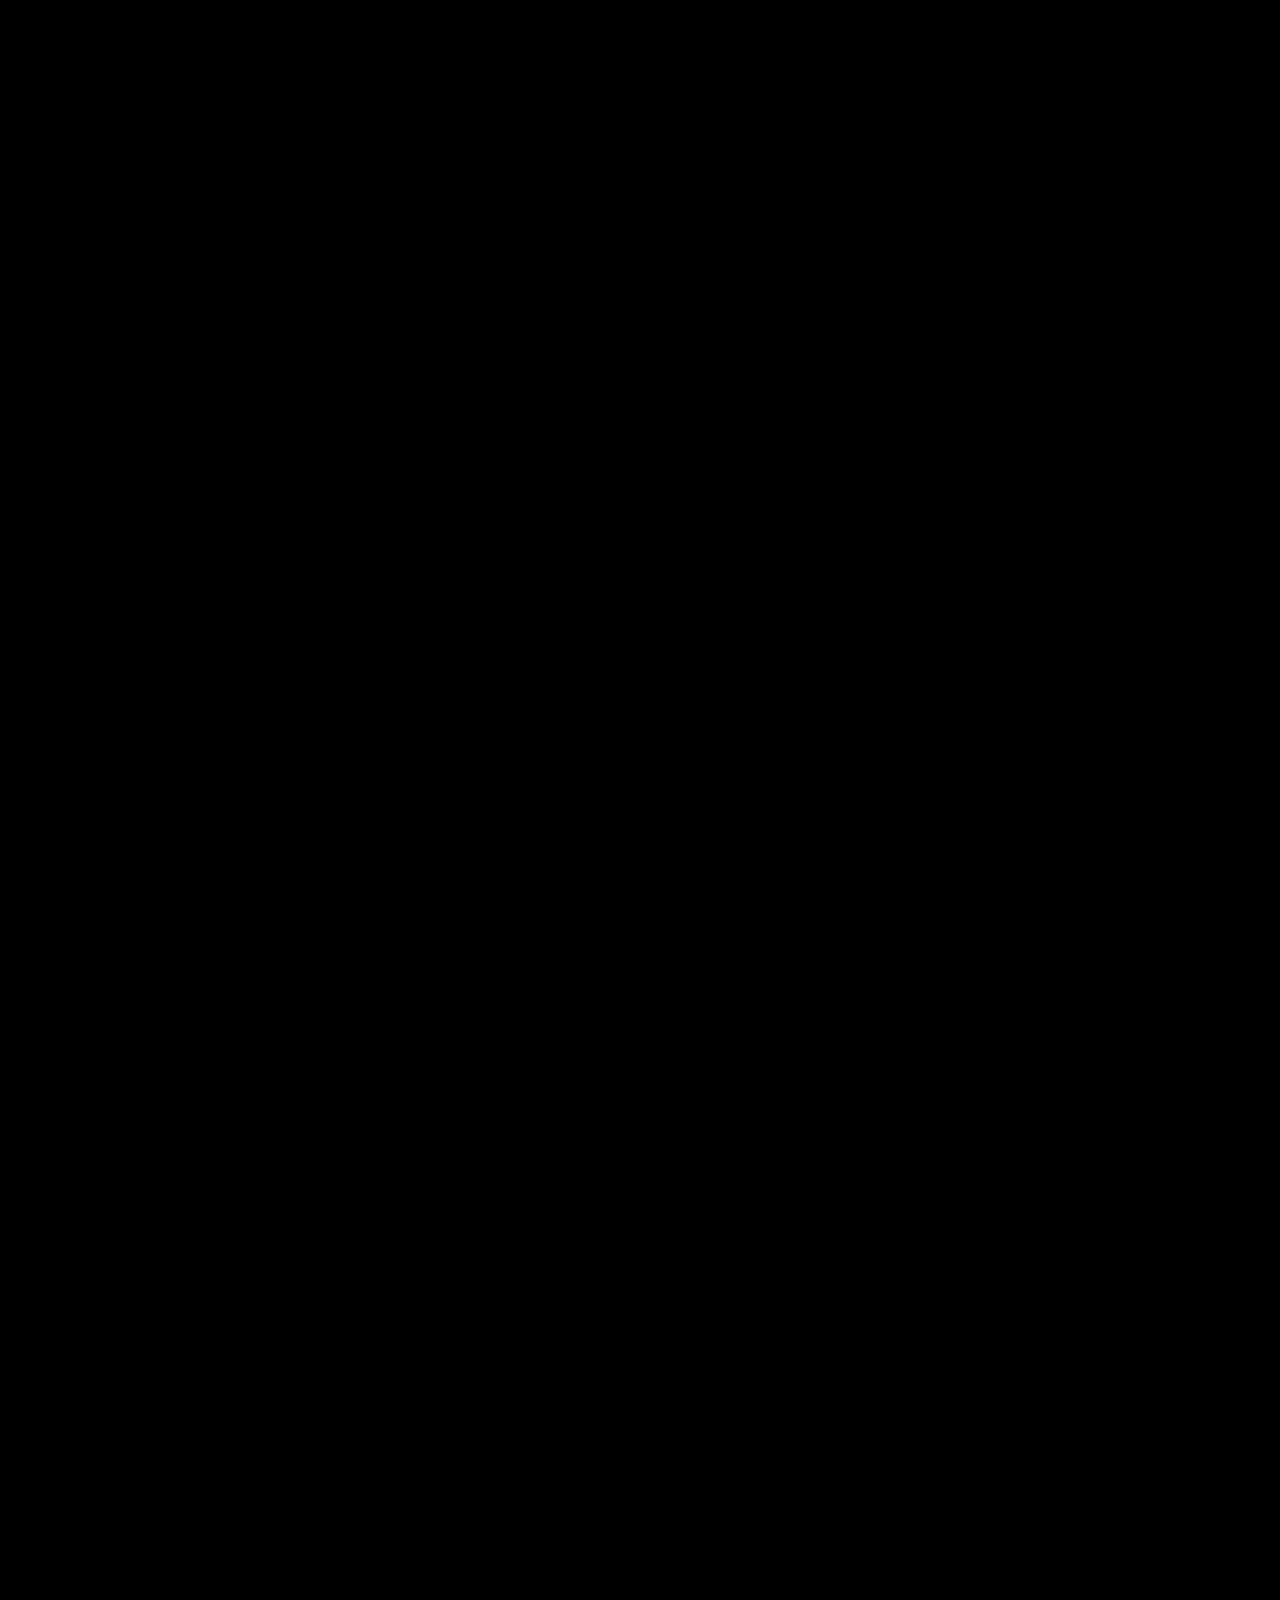
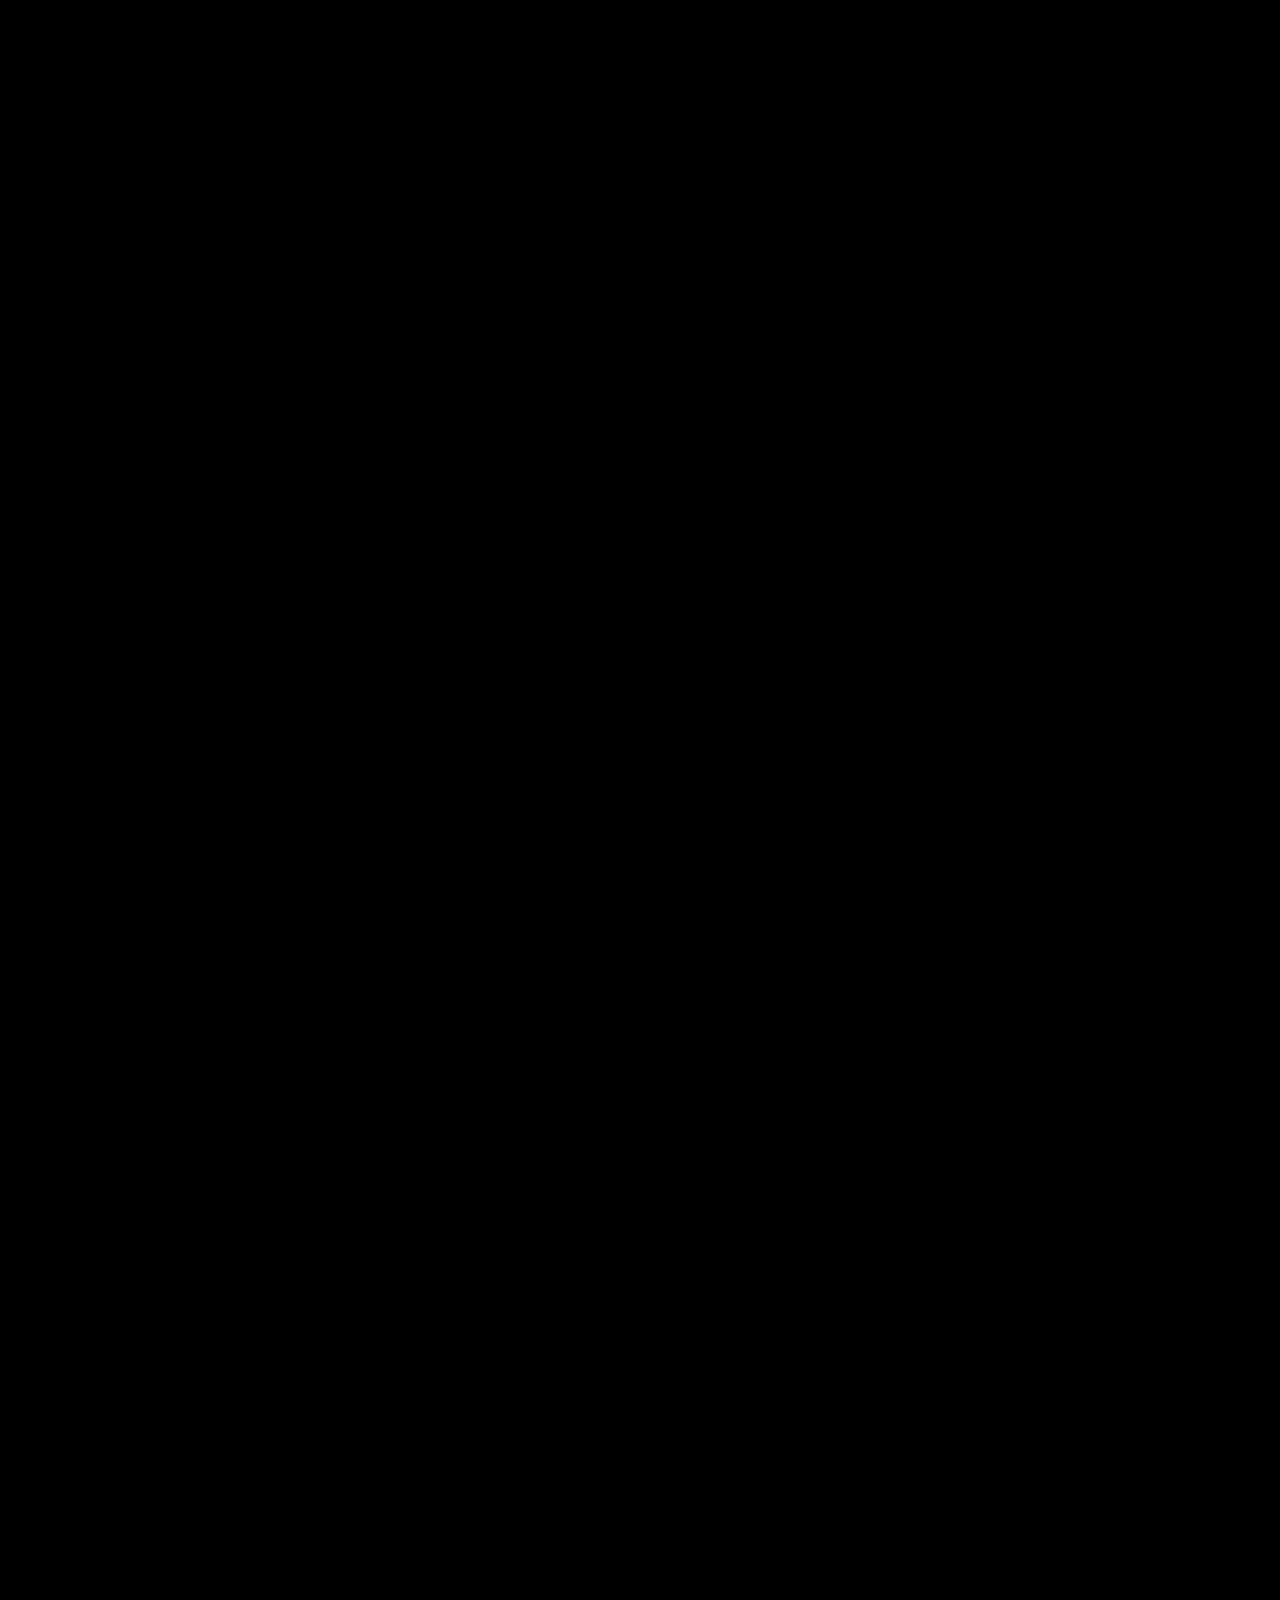
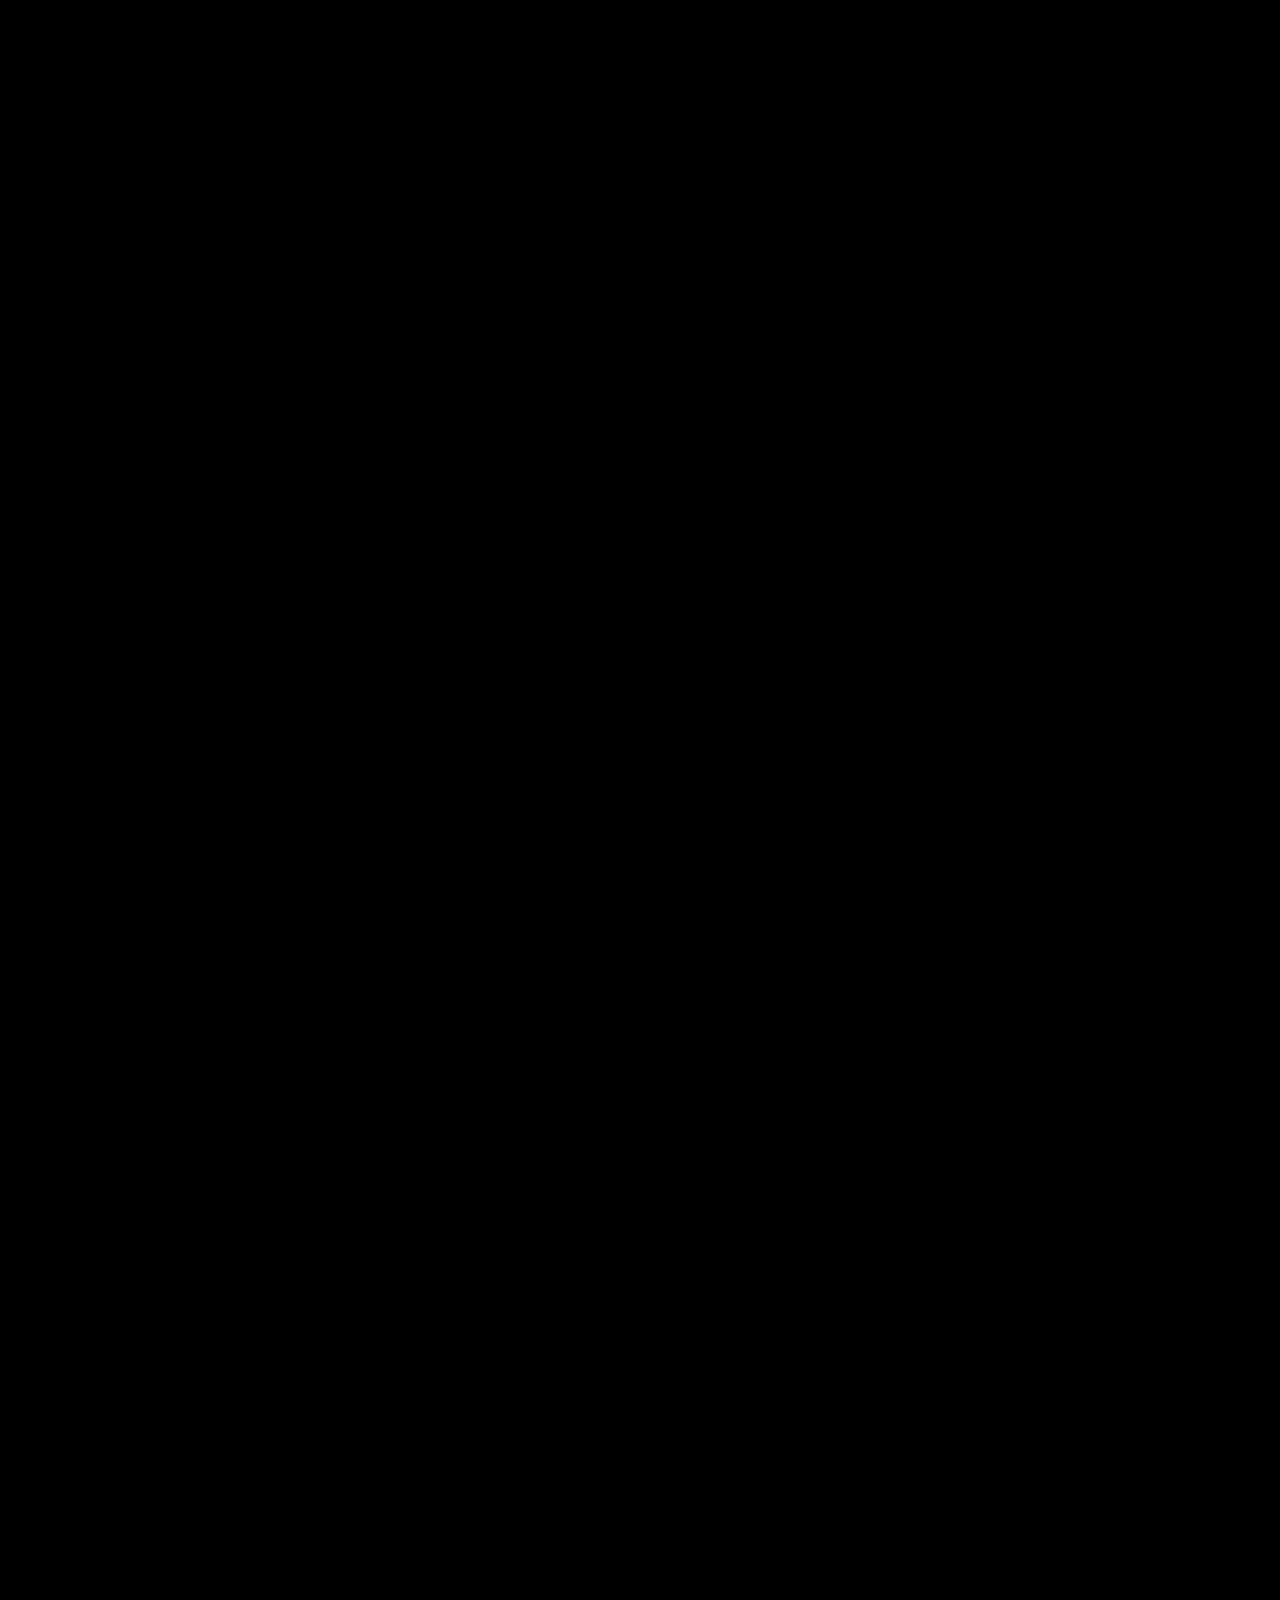
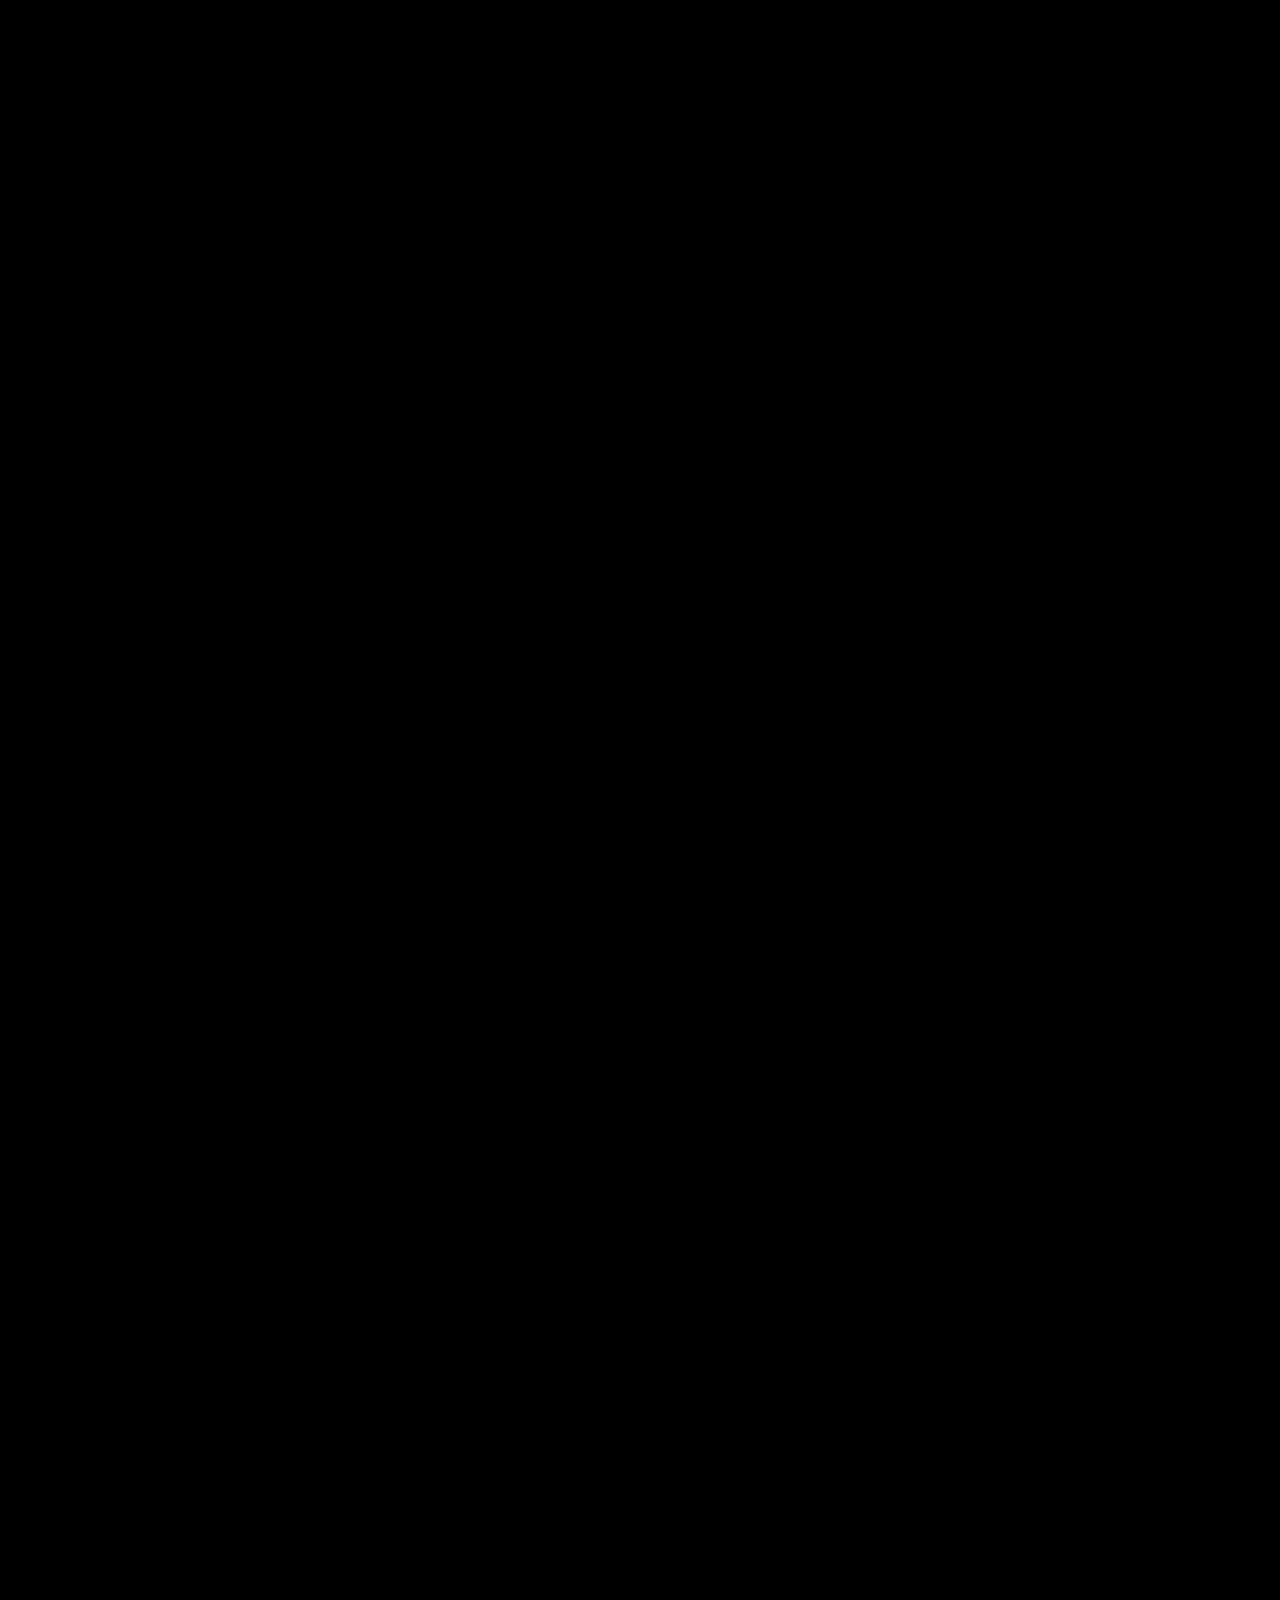
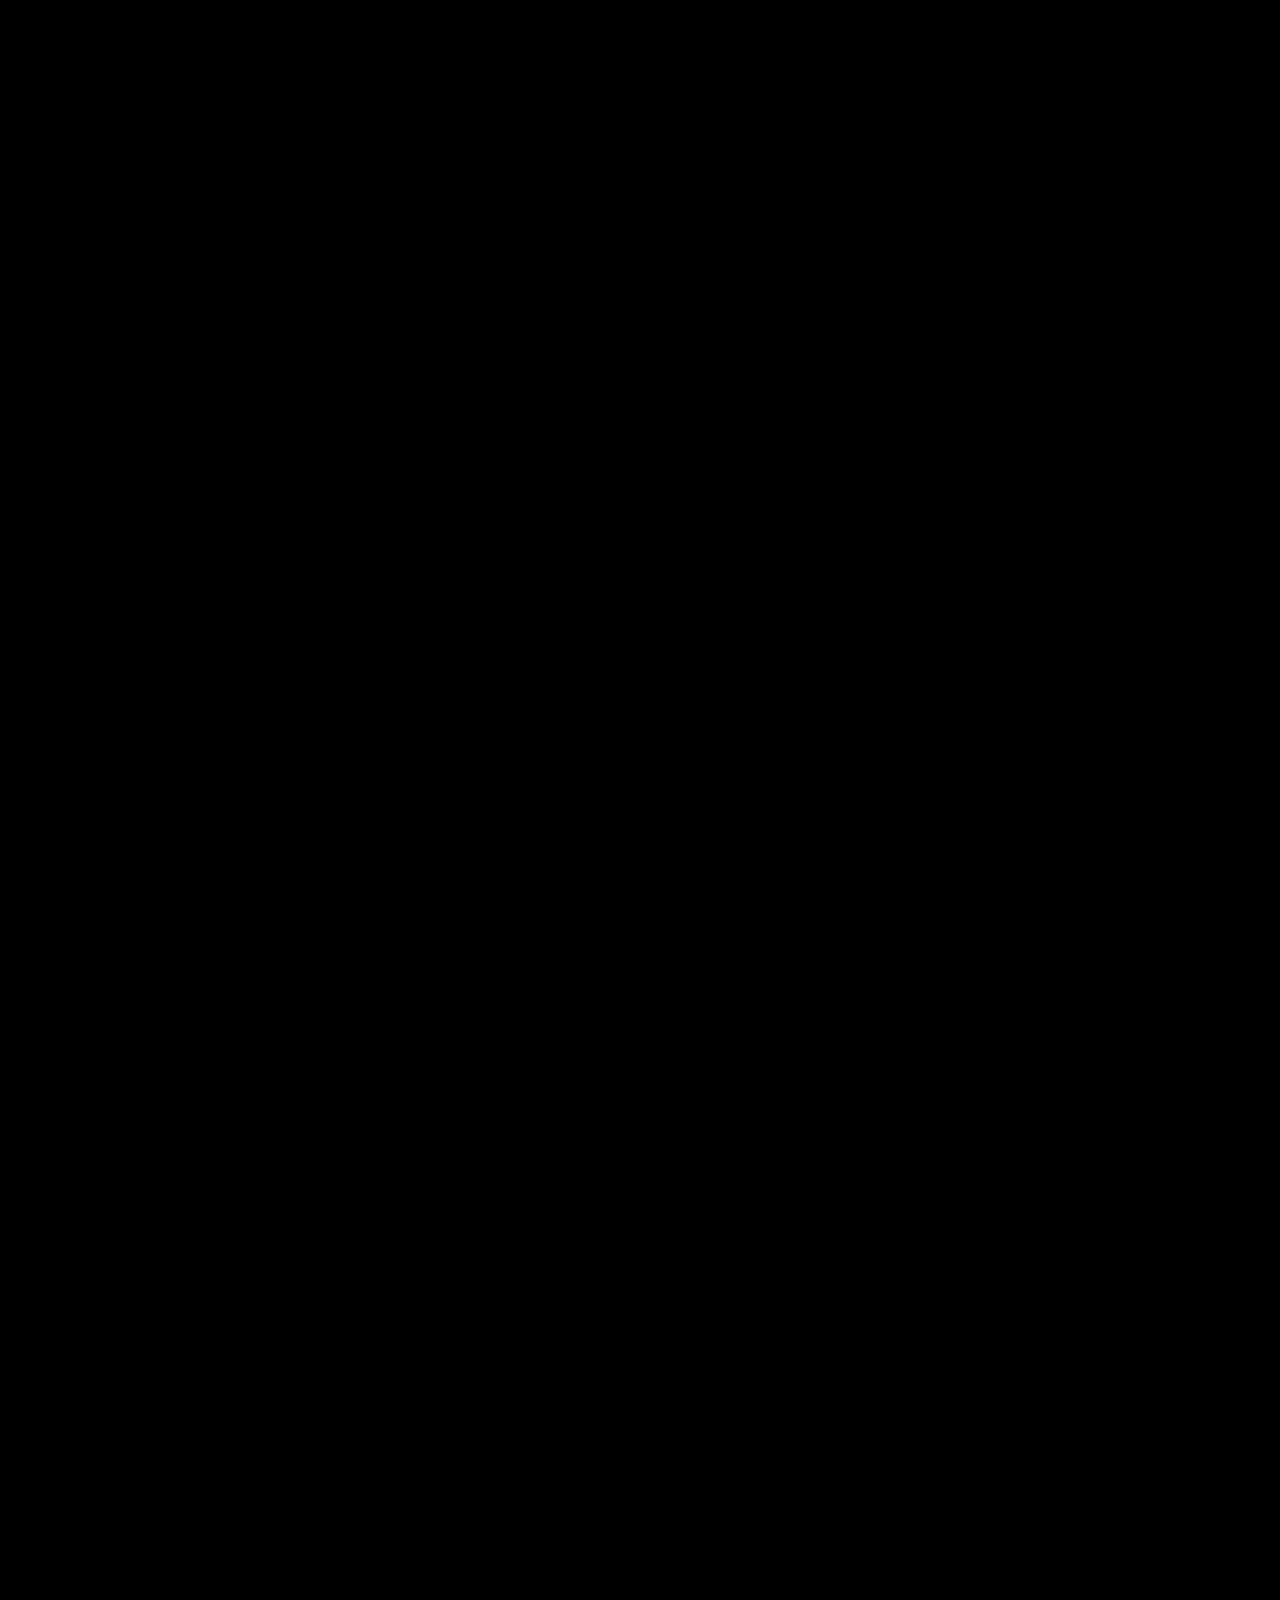
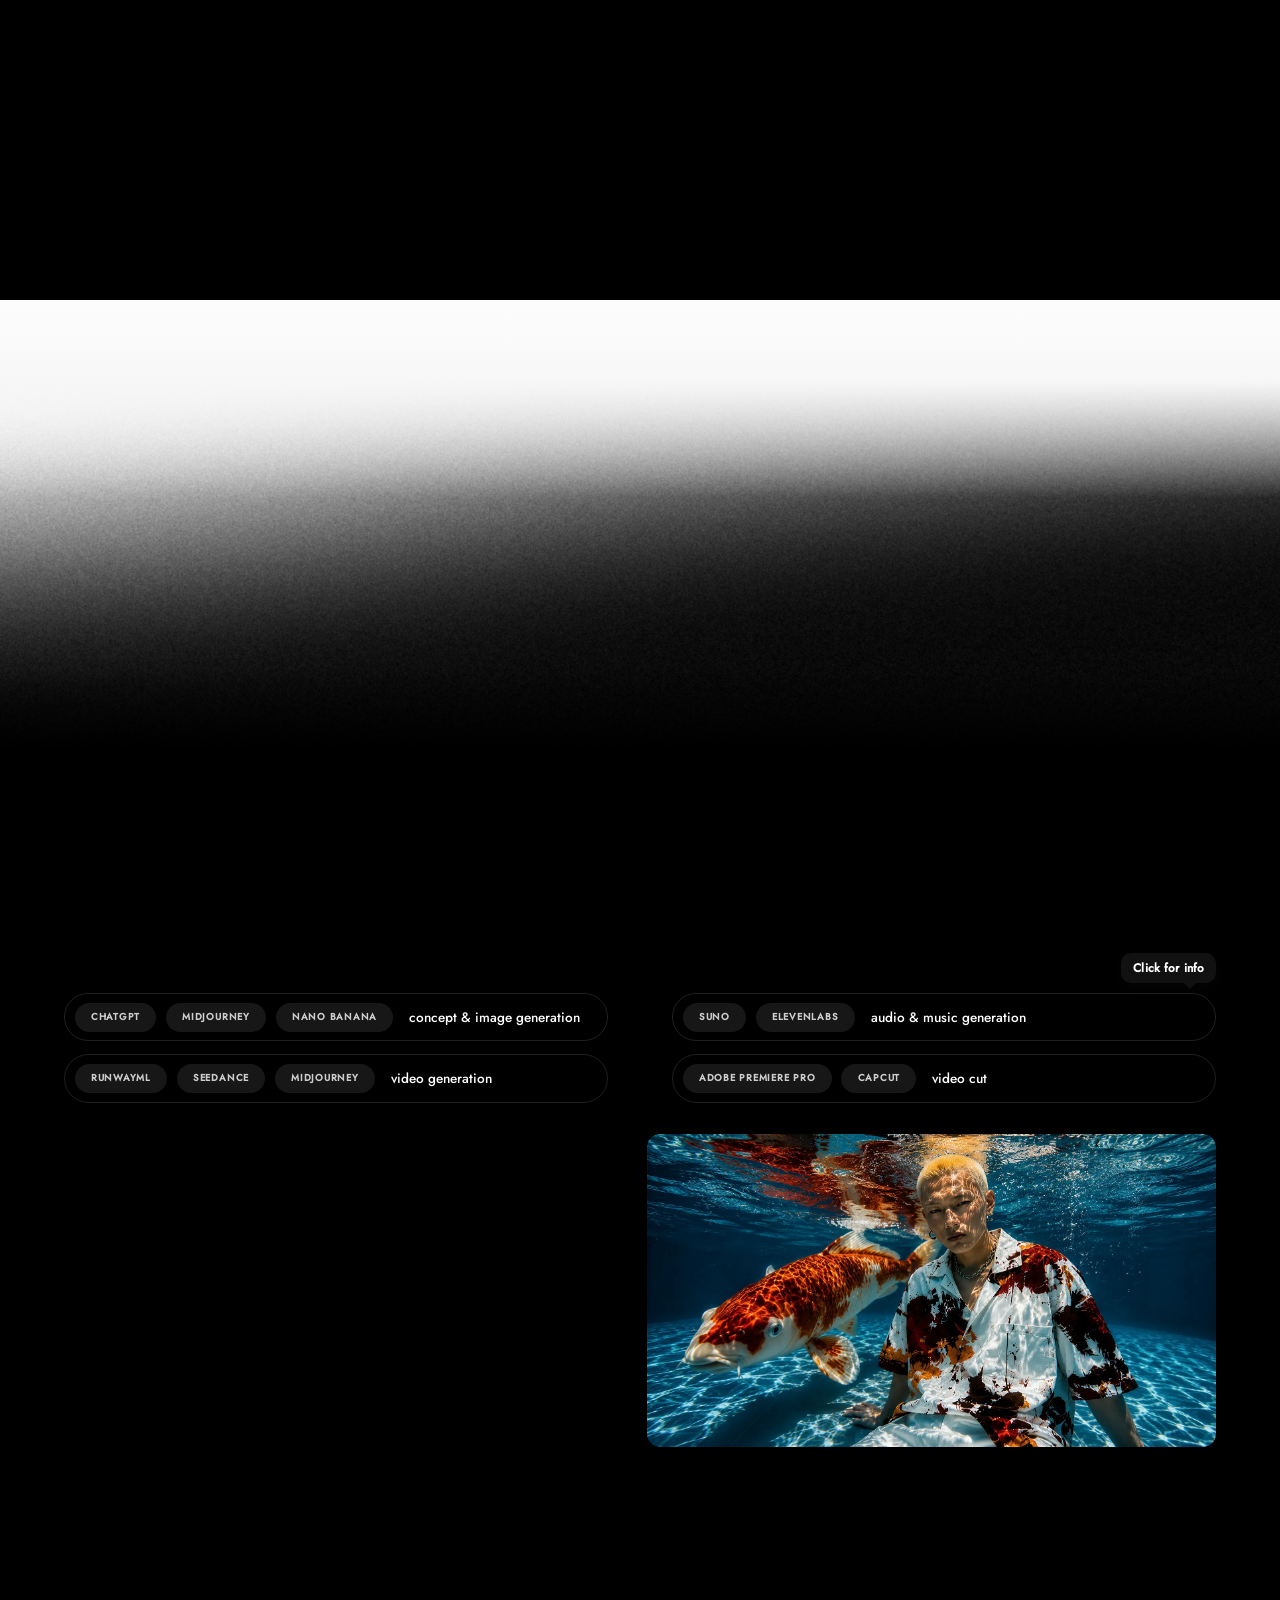
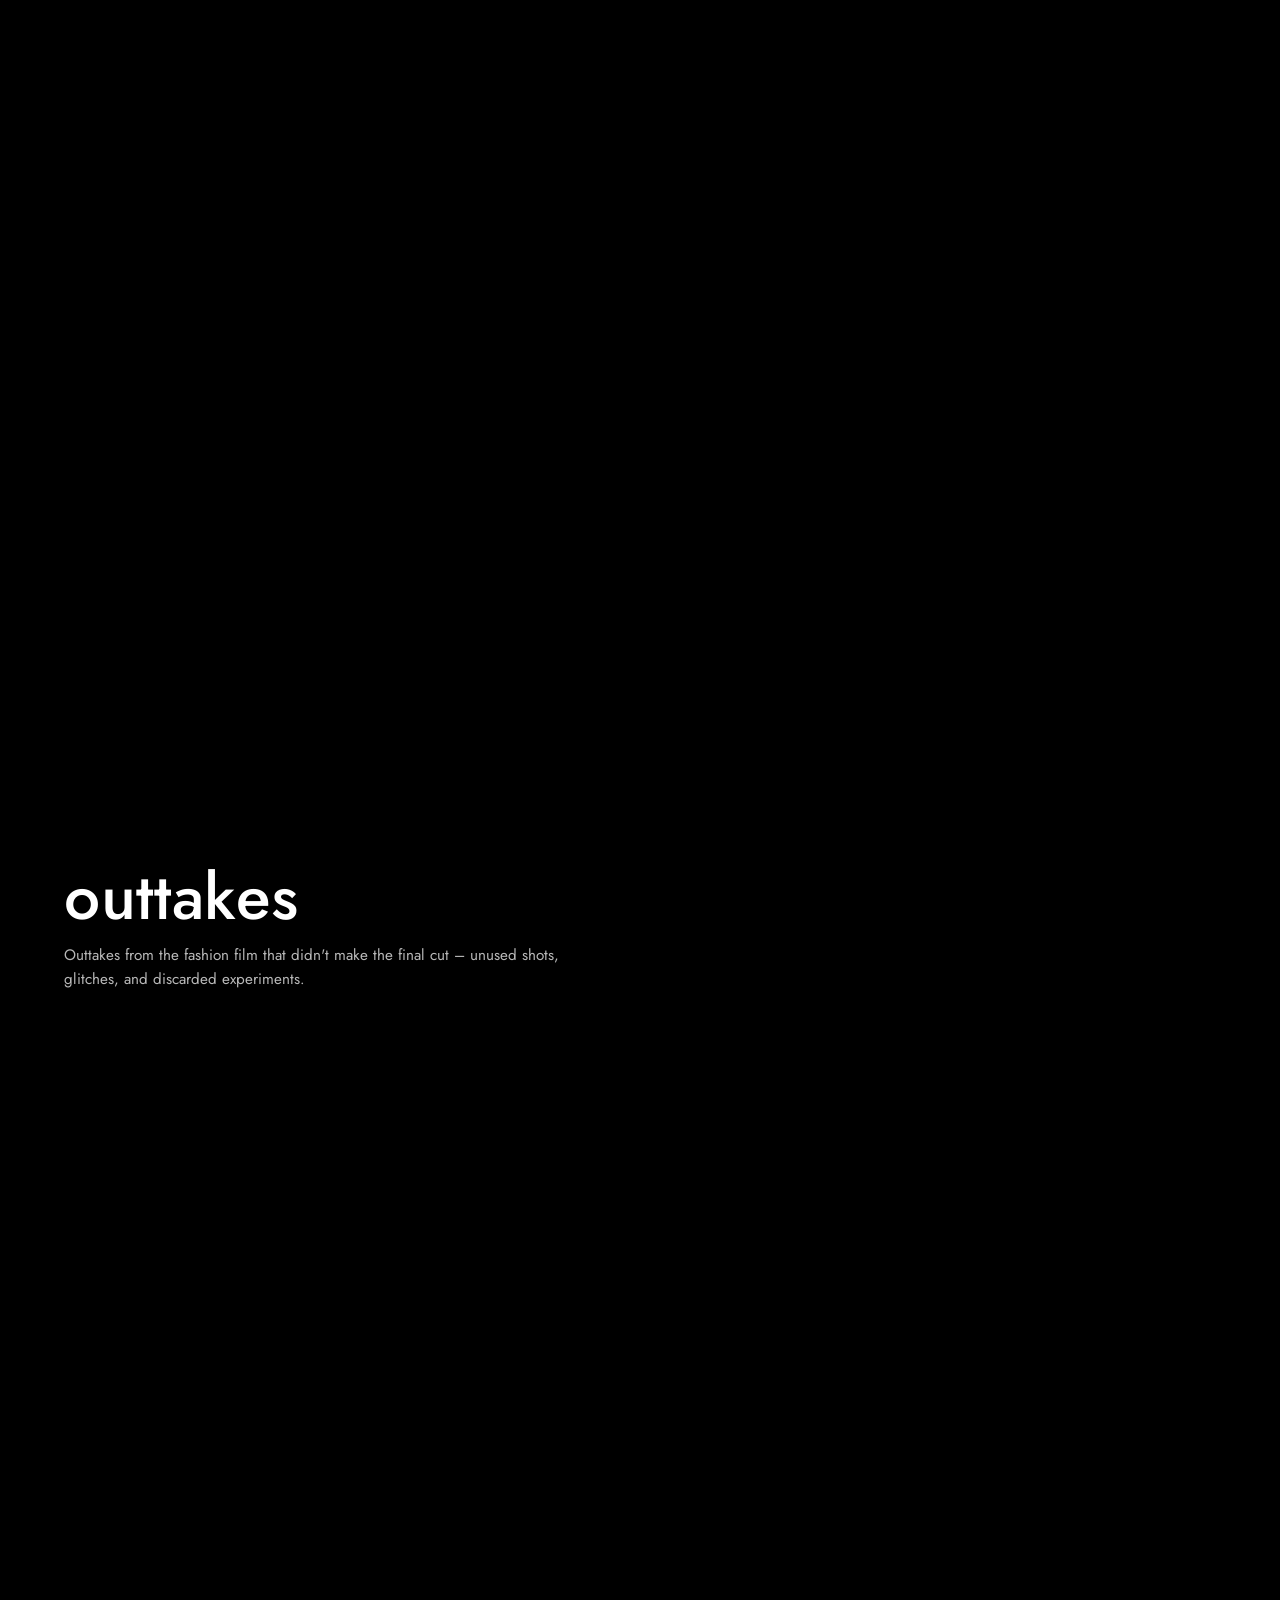
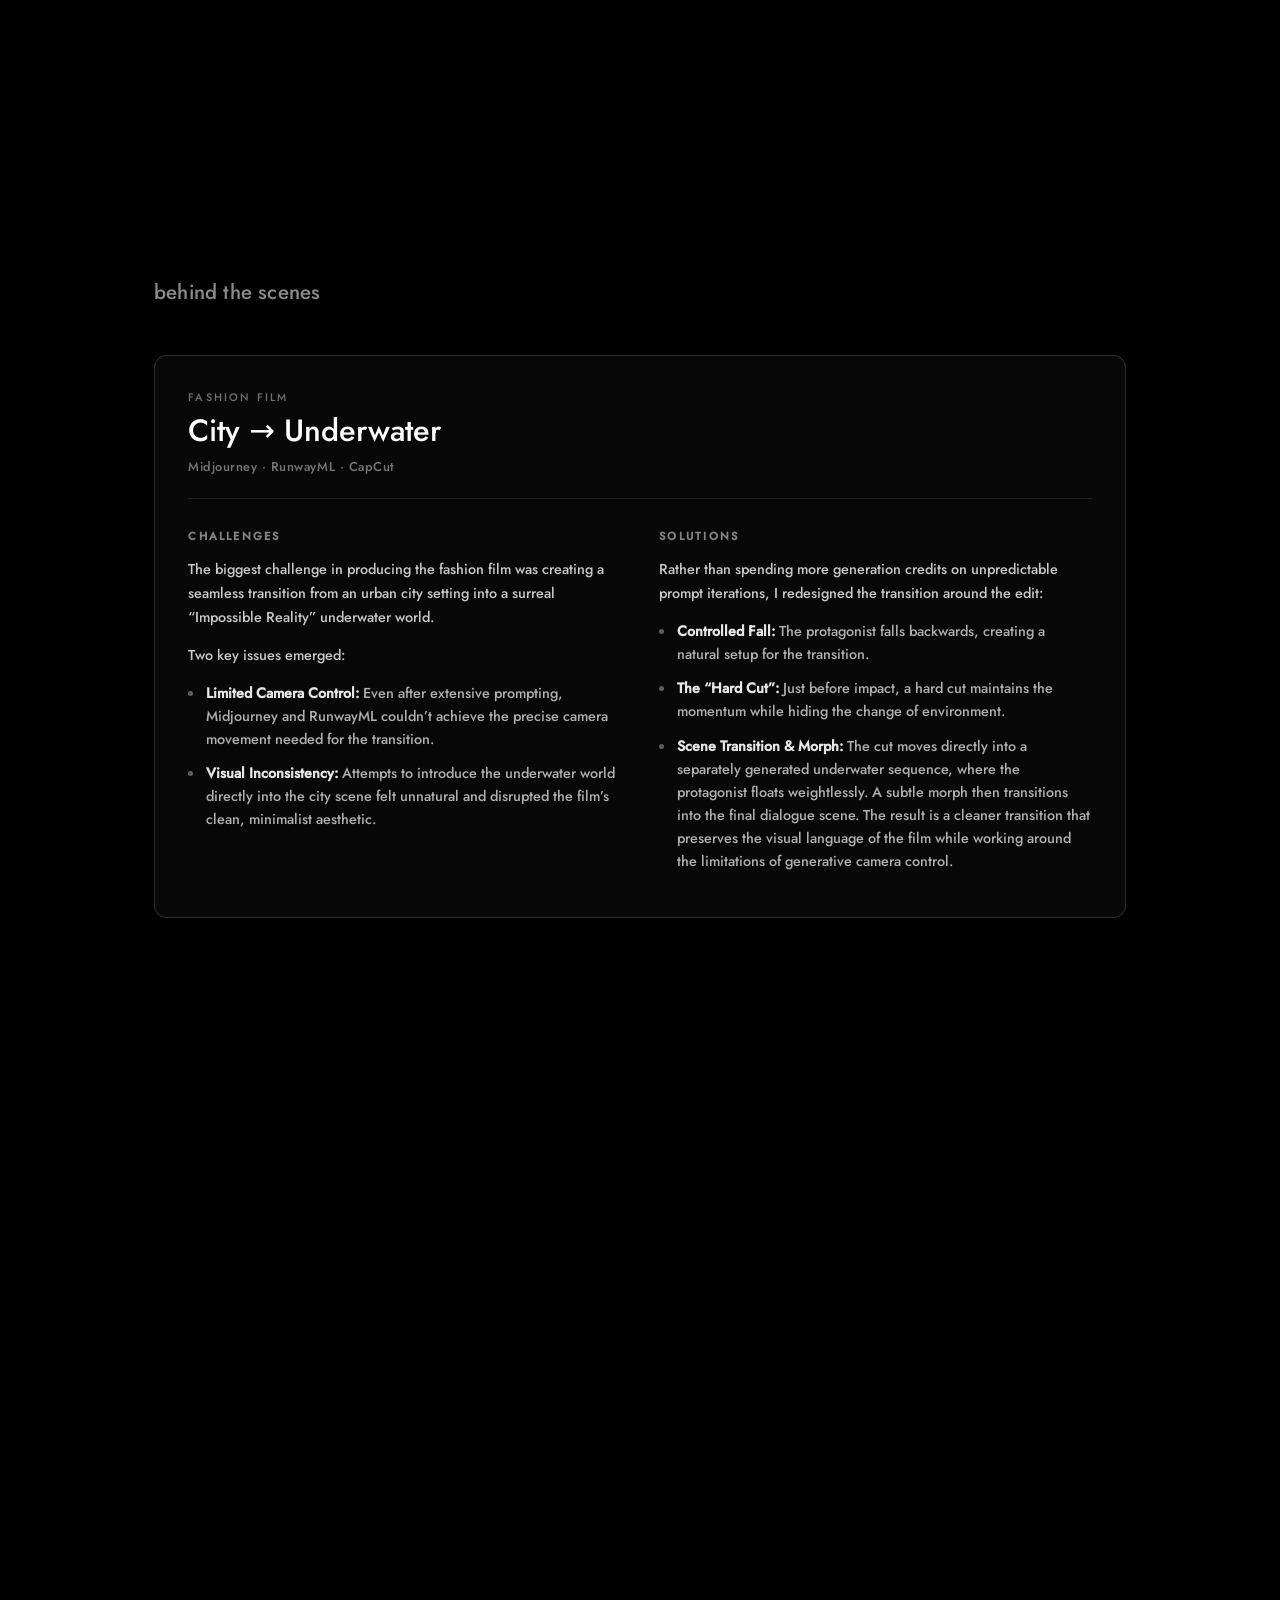
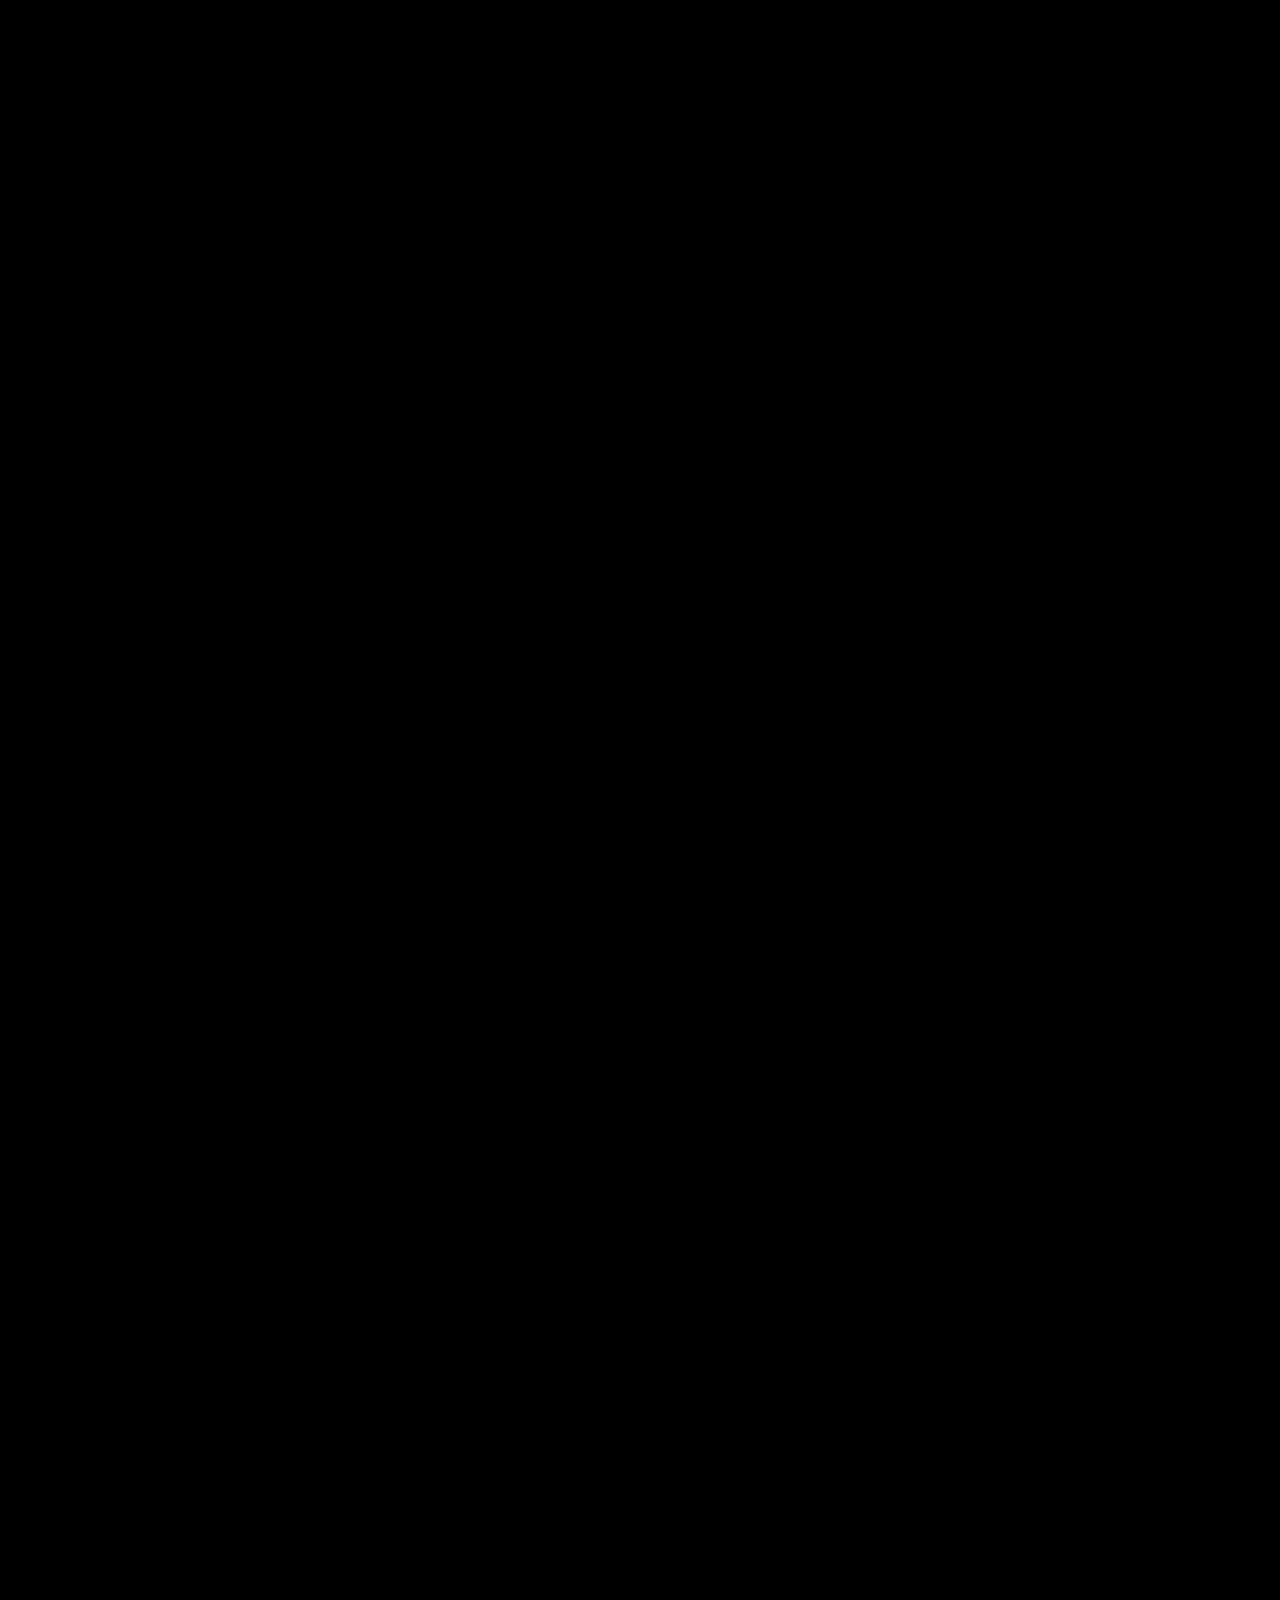
==== commit bb0132de: "Scroll-Hinweis, Outtakes und Endkarte je ein Screen, Tracks und Menueleiste nachgezogen" ====
--- a/index-engl.html
+++ b/index-engl.html
@@ -19,6 +19,7 @@
   <link rel="stylesheet" href="css/viewnav.css">
   <link rel="stylesheet" href="css/endcard.css">
   <link rel="stylesheet" href="css/hints.css">
+  <link rel="stylesheet" href="css/scrollhint.css">
 </head>
 <body>
   <a class="skip-link" href="#main">Skip to content</a>
@@ -229,17 +230,19 @@
       <div data-collage></div>
     </section>
 
-    <!-- Abschnitt 7: Outtakes – Überschrift wie "selected works" -->
-    <section class="collage collage--intro" aria-label="Outtakes">
-      <div class="collage__head">
+    <!-- Abschnitt 7: Outtakes – Überschrift und die drei Kacheln sind EIN
+         Screen: der Kopf sitzt im selben Abschnitt wie das Raster. Vorher
+         stand die Überschrift in einer eigenen, nur ~250 px hohen Sektion
+         davor - beim Einrasten war deshalb entweder der Titel weg oder die
+         unteren Teile der Videokacheln waren abgeschnitten. Jetzt passen
+         Titel und alle drei Outtakes auf genau eine Bildschirmhoehe.
+         Links zwei Kacheln uebereinander, rechts eine grosse; sie laufen
+         frei und geloopt (js/outtakes.js). -->
+    <section class="ot-stack" id="outtakes" aria-label="Outtakes">
+      <div class="ot-stack__head">
         <h2 class="collage__title" data-collage-reveal>outtakes</h2>
         <p class="collage__text" data-collage-reveal>Outtakes from the fashion film that didn't make the final cut – unused shots, glitches, and discarded experiments.</p>
       </div>
-    </section>
-
-    <!-- Die drei Outtakes: links zwei uebereinander, rechts eines gross.
-         Alles zusammen auf eine Bildschirmhoehe, laufen frei und geloopt. -->
-    <section class="ot-stack" id="outtakes" aria-label="The three outtakes">
       <div class="ot-stack__grid">
         <div class="ot-stack__col ot-stack__col--left">
           <figure class="ot-tile">
@@ -983,6 +986,7 @@
   <script src="js/music.js"></script>
   <script src="js/tools.js"></script>
   <script src="js/endcard.js"></script>
+  <script src="js/scrollhint.js"></script>
   <script>
     // ComfyUI-Node-Ansicht (virtual try-on) aus dem normalisierten JSON rendern.
     // Ersetzt das frühere statische comfyui.png in Abschnitt 5.
--- a/css/collage.css
+++ b/css/collage.css
@@ -29,21 +29,11 @@
   flex: none;
 }
 
-/* Der Outtakes-Kopf steht OHNE .collage__stage direkt in der Sektion.
-   Normalerweise kommt der seitliche Einzug von der Buehne
-   (.collage__stage { padding: 0 5vw }); hier fehlt er sonst und die
-   Ueberschrift klebt am linken Rand (gemessen: left 0 statt 72 bei
-   1440px). Deshalb derselbe Einzug wie an der Buehne.
-   Der Einzug sitzt am Kopf, nicht am Kasten: so bleibt die Kante bei
-   jeder Breite gleich (bei 1920px sonst 306 statt 210, weil der
-   zentrierte Kasten und das Padding sich addieren). */
-.collage--intro .collage__head {
-  padding: 0 5vw;
-  max-width: min(1500px, 100%);
-  margin-left: auto;
-  margin-right: auto;
-  box-sizing: content-box;
-}
+/* Der Kopf des Outtakes-Screens steht OHNE .collage__stage direkt in der
+   Sektion .ot-stack (css/outtakes.css). Normalerweise kommt der seitliche
+   Einzug von der Buehne (.collage__stage { padding: 0 5vw }); dort fehlt
+   er sonst und die Ueberschrift klebt am linken Rand (gemessen: left 0
+   statt 72 bei 1440px). Die Regeln dafuer stehen bei .ot-stack__head. */
 
 /* Die Ueberschrift nutzt denselben Effekt wie "ComfyUI virtual try on":
    .reveal als Maske (overflow: hidden) und .reveal__inner, das von unten
@@ -289,19 +279,47 @@
    ========================================================================== */
 .collage--bilder {
   /* Anders als die gepinnten Collagen steht dieser Abschnitt normal im
-     Fluss (kein .collage__scrub) - er braucht deshalb auch unten Luft. */
+     Fluss (kein .collage__scrub) - er braucht deshalb auch unten Luft.
+
+     Er ist ein eigener Screen: mindestens fensterhoch. Vorher war er nur
+     so hoch wie sein Inhalt (bei 1440x900: 767 px). Beim Einrasten auf
+     seine Oberkante schaute dann der naechste Screen (die "ai music"-
+     Titelkarte) unten 133 px herein, als waere die Seite verrutscht.
+     Mit min-height endet der Screen genau an der Bildschirmkante.
+     Die senkrechte Zentrierung (Flex-Spalte) gibt es nur fuer breite
+     Fenster - siehe media query unten. Auf schmalen Bildschirmen ist der
+     Abschnitt ohnehin laenger als ein Screen, und eine Flex-Spalte wuerde
+     hier .imgcollage (auto-Margins, Prozenthoehen der Bilder) auf
+     Inhaltsbreite schrumpfen lassen (gemessen: Kachelhoehe 0). */
   padding: 12vh 0 12vh;
-}
-
-/* Kopf wie .collage--intro: der seitliche Einzug sitzt am Kopf, nicht am
-   zentrierten Kasten - sonst addieren sich beide bei breiten Fenstern
-   (gemessen dort: 306 statt 210 px bei 1920 px). */
+  min-height: 100vh;
+  min-height: 100svh;
+  box-sizing: border-box;
+}
+
+@media (min-width: 901px) {
+  .collage--bilder {
+    display: flex;
+    flex-direction: column;
+    justify-content: center;
+  }
+}
+
+/* Kopf wie beim Outtakes-Screen (.ot-stack__head): der seitliche Einzug
+   sitzt am Kopf, nicht am zentrierten Kasten - sonst addieren sich beide
+   bei breiten Fenstern (gemessen dort: 306 statt 210 px bei 1920 px).
+   width/max-width: der Abschnitt ist eine Flex-Spalte (Zentrierung), ein
+   Flex-Element mit auto-Margins wuerde sonst auf Inhaltsbreite schrumpfen
+   und der Titel stuende mittig statt an derselben Kante wie die
+   Bildreihe. calc(1500px + 10vw) haelt die Innenkante bei derselben
+   Position wie .imgcollage (5vw Rand innen, Kasten max. 1500px). */
 .collage--bilder .collage__head {
+  width: 100%;
+  max-width: calc(1500px + 10vw);
   padding: 0 5vw;
-  max-width: min(1500px, 100%);
   margin-left: auto;
   margin-right: auto;
-  box-sizing: content-box;
+  box-sizing: border-box;
 }
 
 .imgcollage {
--- a/css/outtakes.css
+++ b/css/outtakes.css
@@ -5,9 +5,16 @@
    Darunter die Projekttexte, zeilenweise eingeblendet beim Scrollen.
    ========================================================================== */
 
-/* ---------- Die drei Kacheln ----------
-   Alles zusammen auf EINE Bildschirmhoehe: links zwei uebereinander,
-   rechts eines gross. Kein Scrollen noetig, um alles zu sehen.
+/* ---------- Der Outtakes-Screen ----------
+   Ueberschrift und die drei Kacheln stehen zusammen in EINEM Abschnitt, der
+   genau eine Bildschirmhoehe hoch ist: der Kopf als erste Zeile ("auto"),
+   das Raster bekommt den Rest ("1fr"). Damit steht beim Einrasten auf die
+   Oberkante des Abschnitts der Titel und alle drei Videos gleichzeitig im
+   Bild. Vorher war der Kopf eine eigene, nur ~250 px hohe Sektion davor;
+   eingrastet war dann entweder der Titel aus dem Bild oder die unteren
+   Teile der Kacheln abgeschnitten.
+   Das Raster selbst bleibt wie gehabt: links zwei uebereinander, rechts
+   eines gross. Kein Scrollen noetig, um alles zu sehen.
 
    Der seitliche Einzug ist derselbe wie bei den Assets davor. Die
    Collage bekommt 5vw von .collage__stage, ihr Raster ist zusaetzlich
@@ -24,14 +31,33 @@
   background: #000;
   position: relative;
   z-index: 6;
+  /* Der Kopf stand vorher in einer .collage-Sektion (color: #fff). Hier
+     erbt er sonst die dunkle Textfarbe des Body und waere auf Schwarz
+     unsichtbar - der Absatz darunter setzt seine Farbe selbst. */
+  color: #fff;
   height: 100vh;
   height: 100svh;
   box-sizing: border-box;
   padding: clamp(10px, 1.6vw, 26px) 0;
   display: grid;
   grid-template-columns: minmax(0, 1fr);
+  grid-template-rows: auto minmax(0, 1fr);
   gap: clamp(10px, 1.4vw, 24px);
 }
+
+/* Kopf des Screens. Derselbe Kasten wie .ot-stack__grid (5vw Rand, max
+   1500px, zentriert) und box-sizing: border-box, damit Titel und Raster
+   an derselben Kante beginnen. */
+.ot-stack__head {
+  width: 100%;
+  max-width: min(1500px, 100%);
+  margin: 0 auto;
+  padding: clamp(6px, 1.2vh, 18px) 5vw 0;
+  box-sizing: border-box;
+}
+
+.ot-stack__head .collage__title { margin: 0 0 .7rem; }
+.ot-stack__head .collage__text { margin: 0; max-width: 60ch; }
 
 /* Genau die Box von .collage__grid: 5vw Rand, max 1500px, zentriert. */
 .ot-stack__grid {
@@ -83,7 +109,12 @@
   border-radius: inherit;
 }
 
-/* ---------- Textbereich ---------- */
+/* ---------- Textbereich ----------
+   Die letzte Seite von Ansicht 1. Sie soll selbst ein Screen sein: der
+   Abschnitt ist mindestens fensterhoch, damit er den Bildschirm fuellt,
+   wenn der Track auf seine Oberkante einrastet (js/track.js). Das Titel-
+   Band und der Kasten passen bei den ueblichen Fensterhoehen hinein; die
+   untere Luft bleibt schwarz. */
 .ot-notes {
   background: #000;
   color: #fff;
@@ -92,6 +123,9 @@
   margin: 0 auto;
   position: relative;
   z-index: 7;
+  min-height: 100vh;
+  min-height: 100svh;
+  box-sizing: border-box;
 }
 
 .ot-notes__title {
@@ -212,14 +246,19 @@
 /* ---------- Schmal ---------- */
 @media (max-width: 900px) {
   /* Auf schmalen Viewports nebeneinander waere alles zu klein:
-     die drei Kacheln stehen dann untereinander. */
+     die drei Kacheln stehen dann untereinander. Kopf und Raster bleiben
+     auch hier in einem Abschnitt, die Hoehe kommt aber aus dem Inhalt
+     (der Screen ist auf dem Telefon laenger als ein Bildschirm). */
   .ot-stack {
     height: auto;
-    /* Seitlich 0: den Einzug bringt .ot-stack__grid (5vw), damit die
-       Kante auch hier mit dem Raster der Collage uebereinstimmt. */
+    grid-template-rows: none;
+    /* Seitlich 0: den Einzug bringen .ot-stack__head und
+       .ot-stack__grid (5vw), damit die Kante auch hier mit dem Raster
+       der Collage uebereinstimmt. */
     padding: 12px 0;
     gap: 12px;
   }
+  .ot-stack__head { padding: 8px 5vw 0; }
   .ot-stack__grid {
     grid-template-columns: minmax(0, 1fr);
     gap: 12px;
@@ -228,6 +267,17 @@
   .ot-stack__col { grid-template-rows: none; gap: 12px; }
   .ot-tile { aspect-ratio: 4 / 5; border-radius: 14px; }
   .ot-notes { padding: 12vh 5vw 10vh; }
+}
+
+/* ---------- Flache Fenster ----------
+   Bei 720 px Hoehe passt der "behind the scenes"-Kasten knapp nicht mehr
+   in einen Screen (gemessen: 739 px Inhalt). Etwas weniger Luft ueber und
+   unter dem Kasten und ein flacherer Innenabstand halten ihn komplett im
+   Bild, damit beim Einrasten nichts am unteren Rand abgeschnitten wird. */
+@media (min-width: 901px) and (max-height: 760px) {
+  .ot-notes { padding: 10vh 5vw 8vh; }
+  .ot-notes__title { margin-bottom: 1.4rem; }
+  .ot-box { padding: clamp(1.1rem, 2vw, 1.6rem); }
 }
 
 /* ---------- Reduced Motion ---------- */
--- a/css/track.css
+++ b/css/track.css
@@ -163,7 +163,18 @@
   background: linear-gradient(to bottom, #c3b9b6 0%, #fdfdfd 100%);
 }
 
-.project--serum-phases { height: auto; }
+.project--serum-phases {
+  height: auto;
+  /* Die Phasen-Section ist der letzte Screen von Ansicht 2 und soll die
+     Ansicht deshalb genau fuellen. Auf hohen Fenstern war ihr Inhalt
+     niedriger als der Bildschirm (gemessen: 1008 px bei 1080 px Hoehe) -
+     die letzte Seite zeigte dann 72 px der Sand-Kurve darueber. Mit
+     min-height steht immer ein ganzer Screen, und js/track.js kann die
+     letzte Seite an der Oberkante der Section ausrichten. */
+  min-height: 100vh;
+  min-height: 100svh;
+  box-sizing: border-box;
+}
 
 /* Der Avatar-Stack hat hier nur EINE Spalte; die Stage bleibt sonst
    baugleich zu #projekte. */
@@ -196,7 +207,22 @@
   position: static;
   height: auto;
   overflow: visible;
-  display: block;
+  /* Die Stage fuellt einen ganzen Screen und traegt denselben Verlauf wie
+     die Section. Dadurch liegt der Verlauf immer ueber die volle Hoehe
+     (kein sichtbarer Absatz, wenn der Inhalt kuerzer ist als das Fenster)
+     und der Inhalt steht senkrecht in der Mitte. Ist er hoeher als der
+     Bildschirm, waechst die Stage wie bisher mit. */
+  display: flex;
+  flex-direction: column;
+  justify-content: center;
+  /* .project__stage bringt aus style.css ein gap mit (1rem, ab 900px
+     2rem). Im Block-Layout war es wirkungslos, als Flex-Spalte wuerde es
+     zwischen Titel, Tabs und Panel je eine Luecke setzen (gemessen: +64 px
+     Hoehe) und den Screen wieder ueberlaufen lassen. */
+  gap: 0;
+  min-height: 100vh;
+  min-height: 100svh;
+  box-sizing: border-box;
   max-width: 1400px;
   margin: 0 auto;
   padding: clamp(48px, 8vh, 110px) clamp(20px, 4vw, 64px);
@@ -355,6 +381,31 @@
   font-weight: 300;
   color: #3a3634;
   text-wrap: pretty;
+}
+
+/* Flache Fenster (1366x768, 1280x720, 1280x800, 1440x864): dort ist der
+   Phasen-Inhalt hoeher als der Bildschirm (gemessen 884 px bei 768 px
+   Hoehe). Beim Einrasten auf die letzte Seite stehen dann entweder die
+   Bilder unten oder der Titel oben ausserhalb des Bildes.
+   Etwas weniger Luft und eine kleinere Ueberschrift bringen den Inhalt in
+   einen Screen; die Stage bleibt trotzdem genau fensterhoch (der Verlauf
+   deckt die Resthoehe, der Inhalt steht mittig). Schmale Viewports
+   (<= 900px) bleiben aussen vor: dort ist der Screen ohnehin laenger als
+   ein Bildschirm und der Inhalt scrollt wie bisher. */
+@media (min-width: 901px) and (max-height: 880px) {
+  .p2-phases .project__stage { padding: clamp(20px, 5vh, 110px) clamp(20px, 4vw, 64px); }
+  .p2-phases__title {
+    margin-bottom: clamp(12px, 2.2vh, 64px);
+    font-size: clamp(26px, min(4.6vw, 7.2vh), 60px);
+  }
+  .phase-tabs { margin: 0 auto clamp(12px, 2.2vh, 44px); }
+  .phase-panel__head { padding: clamp(10px, 1.7vh, 32px) 0; }
+  .phase-panel__body { padding: clamp(14px, 2.4vh, 52px) 0; }
+  /* Das Bildpaar bestimmt die Hoehe des Panels (Seitenverhaeltnis
+     360/554 bzw. 804/499). Damit der ganze Screen in ein flaches Fenster
+     passt, wird die Bildspalte mit der Fensterhoehe begrenzt; die
+     Textspalte behaelt ihre Breite. */
+  .phase-panel__media { max-width: min(804px, 74vh); }
 }
 
 @media (min-width: 900px) {
--- a/css/endcard.css
+++ b/css/endcard.css
@@ -22,12 +22,30 @@
   background: #ecebf7;
   color: #101018;
   overflow: clip;
-  padding: clamp(56px, 9vh, 110px) clamp(20px, 5vw, 64px) 0;
+  /* Die Karte ist der Fuss der Seite und soll genau eine Bildschirmhoehe
+     fuellen: so steht am letzten Rast die ganze Visitenkarte im Bild
+     (Titel oben bis Fusszeile unten) und die Seite ist unten nicht
+     laenger als ein Screen. Vorher war sie ~1,1 Screens hoch; die
+     Fusszeile hing unter der Bildkante, und weil der Track hier einrastet,
+     blieb am Seitenende ein Streifen, den man nur im Vorbeiscrollen sah.
+     min-height haelt die Karte auch auf hohen Fenstern voll; reicht der
+     Platz nicht (kurze Fenster), verkleinert js/endcard.js die Wortmarke. */
+  box-sizing: border-box;
+  min-height: 100vh;
+  min-height: 100dvh;
+  display: flex;
+  flex-direction: column;
+  padding: clamp(30px, 4vh, 56px) clamp(20px, 5vw, 64px) 0;
 }
 
 .endcard__inner {
   max-width: 1100px;
   margin: 0 auto;
+  width: 100%;
+  /* Wachsen (Restluft bei hohen Fenstern), aber nicht schrumpfen: bei
+     knappem Platz bleibt der Inhalt seine Hoehe und die Karte wird
+     notfalls hoeher statt Text zu quetschen. */
+  flex: 1 0 auto;
   display: flex;
   flex-direction: column;
 }
@@ -42,8 +60,11 @@
 }
 
 .endcard__title {
-  margin: clamp(16px, 2.6vh, 24px) 0 0;
-  font-size: clamp(34px, 6.4vw, 94px);
+  margin: clamp(12px, 1.8vh, 18px) 0 0;
+  /* min(5.8vw, 8.6vh): auf breiten, aber flachen Fenstern (Laptop) wird
+     die Ueberschrift mit der Hoehe kleiner, damit die Karte in einen
+     Screen passt und die Wortmarke ihre volle Spaltenbreite behaelt. */
+  font-size: clamp(30px, min(5.8vw, 8.6vh), 86px);
   line-height: .98;
   letter-spacing: -.04em;
   font-weight: 600;
@@ -52,7 +73,7 @@
 }
 
 .endcard__lede {
-  margin: clamp(14px, 2.2vh, 20px) 0 0;
+  margin: clamp(12px, 1.7vh, 16px) 0 0;
   max-width: 34em;
   font-size: clamp(15px, 1.25vw, 18px);
   line-height: 1.5;
@@ -64,7 +85,7 @@
   display: grid;
   grid-template-columns: repeat(4, minmax(0, 1fr));
   gap: clamp(20px, 3vw, 40px);
-  margin: clamp(34px, 6vh, 72px) 0 clamp(36px, 7vh, 84px);
+  margin: clamp(24px, 3.6vh, 40px) 0 clamp(22px, 3.3vh, 36px);
 }
 
 .endcard__col-head {
@@ -130,8 +151,11 @@
    js/endcard.js), damit sie in jeder Breite am Rand anliegt. */
 .endcard__mark {
   /* Die Schriftgroesse setzt js/endcard.js (Fit auf die Spaltenbreite);
-     hier nur eine sinnvolle Startgroesse fuer den Fall ohne JS. */
-  margin: 0 0 clamp(18px, 3vh, 30px);
+     hier nur eine sinnvolle Startgroesse fuer den Fall ohne JS.
+     margin-top: auto schiebt die Wortmarke an den unteren Rand der Karte
+     (direkt ueber die Fusszeile); die Restluft hoher Fenster sammelt sich
+     dadurch ueber der Wortmarke statt unter der Fusszeile. */
+  margin: auto 0 clamp(12px, 1.8vh, 18px);
   font-size: clamp(48px, 12vw, 170px);
   /* line-height knapp unter 1: die Unterlaengen (y, g) brauchen trotzdem
      Platz, sonst laufen sie in die Fusszeile - daher padding-bottom. */
@@ -152,7 +176,7 @@
   justify-content: space-between;
   flex-wrap: wrap;
   gap: 14px;
-  padding: 20px 0 22px;
+  padding: 12px 0 14px;
   border-top: 1px solid rgba(16, 16, 24, .16);
   font-size: clamp(11px, .9vw, 13px);
   font-weight: 600;
@@ -190,6 +214,7 @@
   .endcard__foot { justify-content: space-between; }
 }
 
+
 @media (prefers-reduced-motion: reduce) {
   .endcard__copy { transition: none; }
 }
--- a/css/hints.css
+++ b/css/hints.css
@@ -8,6 +8,13 @@
      .phase-tabs.is-hinting      Pulsieren der Tab-Leiste
      .collage__tools.is-hinting  Pulsieren der Pillen-Zeilen darin
      .hint-bubble                Sprechblase ueber der Gruppe (per JS erzeugt)
+
+   Die Sprechblase pulsiert zusaetzlich selbst: sie atmet (scale) und ihr
+   violetter Saum weitet sich dabei, damit der Hinweis auffaellt und nicht
+   nur als ruhiger schwarzer Kasten dasteht. Sie lebt ohnehin nur bis zum
+   ersten Klick bzw. bis zum Timeout - solange laeuft der Puls. Beide
+   Hinweise (Phasen, Tools) teilen sich diese Stile, damit die Blase
+   ueberall dieselbe Aufmerksamkeit bekommt.
    ========================================================================== */
 
 /* Die Sprechblase wird absolut in der Gruppe verankert, die Gruppe ist
@@ -76,7 +83,12 @@
   text-align: center;
   box-shadow: 0 6px 18px rgba(17, 17, 17, .3);
   pointer-events: none;
-  animation: hint-bubble-in .28s ease-out;
+  /* Erst einblenden, dann (nach dem Einblenden) dauerhaft pulsieren.
+     Die beide Animationen animieren transform - der Puls startet mit
+     genau der Verzoegerung des Einblendens, damit sie sich nicht
+     ueberlagern (sonst wuerde der Puls das Einblenden ueberschreiben). */
+  animation: hint-bubble-in .28s ease-out,
+             hint-bubble-pulse 2.4s ease-in-out .28s infinite;
 }
 
 /* Pfeil nach unten zur Gruppe. */
@@ -105,12 +117,32 @@
 /* Rechtsbuendig ueber der Gruppe (Tool-Zeilen). Ueber den Collage-Zeilen
    steht die Ueberschrift ("kampagnenmotive, ...") links - rechts ist der
    Platz ueber der Gruppe frei, dort verdeckt die Blase keinen Text. */
-.hint-bubble--end { right: 0; }
+.hint-bubble--end { right: 0; transform-origin: 100% 100%; }
 .hint-bubble--end::after { left: auto; right: 20px; margin-left: 0; }
 
 @keyframes hint-bubble-in {
   from { opacity: 0; transform: translateY(4px); }
   to   { opacity: 1; transform: none; }
+}
+
+/* ---------- Pulsieren der Sprechblase ----------
+   Die Blase atmet (scale) und ihr Saum atmet mit: ein Ring in der
+   Akzentfarbe, der von 2px auf 8px auslaeuft und dabei verblasst. Der
+   Saum ist auch in Ruhe sichtbar - so faellt der dunkle Kasten zwischen
+   den hellen Bildern auf, ohne dass die Blase huepft. Bewusst nur
+   transform und box-shadow: die Blase aendert weder Groesse im Fluss
+   noch Position, der Text bleibt durchgehend scharf und lesbar. */
+@keyframes hint-bubble-pulse {
+  0%, 100% {
+    transform: scale(1);
+    box-shadow: 0 6px 18px rgba(17, 17, 17, .3),
+                0 0 0 2px rgba(82, 87, 176, .45);
+  }
+  50% {
+    transform: scale(1.08);
+    box-shadow: 0 9px 26px rgba(17, 17, 17, .34),
+                0 0 0 8px rgba(82, 87, 176, .15);
+  }
 }
 
 /* ---------- Schmale Bildschirme ----------
@@ -149,5 +181,11 @@
     animation: none;
     border-color: rgba(255, 255, 255, .3);
   }
-  .hint-bubble { animation: none; }
+  .hint-bubble {
+    /* Kein Puls: stattdessen ein ruhiger Ring, damit der Hinweis auch
+       ohne Bewegung auffaellt (aber nichts wackelt). */
+    animation: none;
+    box-shadow: 0 6px 18px rgba(17, 17, 17, .3),
+                0 0 0 3px rgba(82, 87, 176, .30);
+  }
 }
--- a/css/scrollhint.css
+++ b/css/scrollhint.css
@@ -0,0 +1,138 @@
+/* ==========================================================================
+   Hinweis "Weiter scrollen" unten rechts
+
+   Der Hinweis klebt als position: fixed in der Ecke unten rechts und
+   begleitet die ganze Seite: er sagt, dass unterhalb noch etwas kommt.
+   Er ist reine Anzeige - pointer-events: none -, denn der Weg nach unten
+   bleibt das Rad, die Pfeiltasten und der Tor-Knopf am Graph-Ende.
+
+   Aufgebaut wird er von js/scrollhint.js (wie die Sprechblaetter aus
+   js/tools.js), hier stehen nur die Stile. Sichtbarkeit schaltet dieselbe
+   Datei ueber .is-visible:
+     - beim Laden sofort, solange es weitergeht
+     - danach erst wieder, wenn die Seite eine Sekunde still stand
+     - gar nicht am Seitenende und nicht, solange der Tor-Knopf am
+       Graph-Ende mit derselben Beschriftung dasteht
+
+   Milchglas, Rundung und Schrift folgen .flipbtn und .viewnav__btn, damit
+   der Hinweis wie ein Teil der Seite wirkt und nicht wie ein Fremdkoerper.
+   ========================================================================== */
+
+.scrollhint {
+  position: fixed;
+  /* Rechtsbuendig in der Ecke: derselbe Rand wie die Projekt-Navigation
+     (.viewnav__btn--next), damit beide Kanten auf einer Linie liegen.
+     --scrollhint-bottom ueberschreibt den Abstand, wenn unten rechts schon
+     etwas steht (Ton-Knopf des Heros, Pfeile der Navigation, "Nach oben"
+     der Endkarte): dann setzt js/scrollhint.js die gemessene Oberkante
+     dieses Elements ein. Gemessen statt gerechnet, weil die Hoehe an der
+     Schriftgroesse der Seite haengt. */
+  right: clamp(12px, 2vw, 28px);
+  bottom: var(--scrollhint-bottom,
+               calc(clamp(14px, 3vh, 26px) + env(safe-area-inset-bottom, 0px)));
+  /* Ueber der Projekt-Navigation (z-index 40), unter der Topbar (800) und
+     den Dialogen (Showroom 900, Bild-Ansicht 950, Tooltip 960): die
+     verdecken den Hinweis, statt von ihm ueberlagert zu werden. */
+  z-index: 45;
+  display: inline-flex;
+  align-items: center;
+  gap: .5rem;
+  max-width: calc(100vw - 24px);
+  padding: .5rem .85rem;
+  border: 1px solid rgba(255, 255, 255, .22);
+  border-radius: 999px;
+  background: rgba(10, 10, 15, .72);
+  -webkit-backdrop-filter: blur(10px) saturate(140%);
+  backdrop-filter: blur(10px) saturate(140%);
+  color: #eaeaf5;
+  font-family: inherit;
+  font-size: .68rem;
+  font-weight: 600;
+  letter-spacing: .14em;
+  line-height: 1;
+  text-transform: uppercase;
+  white-space: nowrap;
+  box-shadow: 0 10px 30px rgba(0, 0, 0, .35);
+  /* Nie im Weg: der Hinweis darf keinen Klick und kein Rad abfangen. */
+  pointer-events: none;
+  opacity: 0;
+  visibility: hidden;
+  /* Zuruecktreten schnell, Einblenden ruhig: der Hinweis soll die Bewegung
+     nicht begleiten - nach 0,15 s ist er weg -, darf aber nicht hart
+     wegblinken. Welche Transition gilt, entscheidet das ZIEL des Wechsels:
+     beim Ausblenden diese Regel, beim Einblenden .is-visible. Deshalb sind
+     die Dauern hier und dort verschieden. */
+  transition: opacity .15s ease, visibility 0s linear .15s;
+}
+
+.scrollhint.is-visible {
+  opacity: 1;
+  visibility: visible;
+  /* Einblenden in Ruhe, ohne Verzug bei visibility (sonst waere der Hinweis
+     im Moment des Einblendens noch unsichtbar). bottom wird bewusst nicht
+     animiert: der Abstand ist gemessen, er soll sofort stimmen und nicht
+     nachwandern, waehrend unten rechts ein Knopf weiterwandert. */
+  transition: opacity .35s ease, visibility 0s linear 0s;
+  /* Der Puls laeuft nur, solange der Hinweis steht: ein Ring in der
+     Akzentfarbe weitet sich und verblasst dabei. Bewusst nur box-shadow -
+     der Hinweis aendert weder Groesse noch Position, das Label bleibt
+     ruhig und scharf. */
+  animation: scrollhint-ring 2.8s ease-in-out infinite;
+}
+
+/* Pfeil nach unten: er zeigt die Richtung an und nickt dabei. */
+.scrollhint__arrow {
+  color: #9fb4ff;
+  font-size: 1.05em;
+  line-height: 1;
+  animation: scrollhint-bob 1.8s ease-in-out infinite;
+}
+
+@keyframes scrollhint-ring {
+  0%, 100% {
+    box-shadow: 0 10px 30px rgba(0, 0, 0, .35),
+                0 0 0 0 rgba(143, 147, 224, .34);
+  }
+  50% {
+    box-shadow: 0 10px 30px rgba(0, 0, 0, .35),
+                0 0 0 9px rgba(143, 147, 224, 0);
+  }
+}
+
+@keyframes scrollhint-bob {
+  0%, 100% { transform: translateY(-2px); }
+  50%      { transform: translateY(2px); }
+}
+
+/* ---------- Schmale Bildschirme ----------
+   Bis 720px sitzen die Pfeile der Projekt-Navigation ebenfalls unten in
+   den Ecken (.viewnav__btn--next rechts, 48px hoch). Der Hinweis rueckt
+   dort darueber, statt den Pfeil zu verdecken. */
+@media (max-width: 720px) {
+  .scrollhint {
+    right: clamp(12px, 2vw, 28px);
+    bottom: var(--scrollhint-bottom,
+                 calc(14px + 48px + 12px + env(safe-area-inset-bottom, 0px)));
+    padding: .45rem .7rem;
+    font-size: .62rem;
+    letter-spacing: .1em;
+  }
+}
+
+/* ---------- Ohne Bewegung ----------
+   Kein Puls und kein Nicken; der Hinweis bekommt einen ruhigen Ring,
+   damit er auch ohne Animation auffaellt (wie .hint-bubble in
+   css/hints.css). */
+@media (prefers-reduced-motion: reduce) {
+  .scrollhint,
+  .scrollhint.is-visible { transition: none; }
+  .scrollhint.is-visible {
+    animation: none;
+    box-shadow: 0 10px 30px rgba(0, 0, 0, .35),
+                0 0 0 3px rgba(143, 147, 224, .22);
+  }
+  .scrollhint__arrow {
+    animation: none;
+    transform: none;
+  }
+}
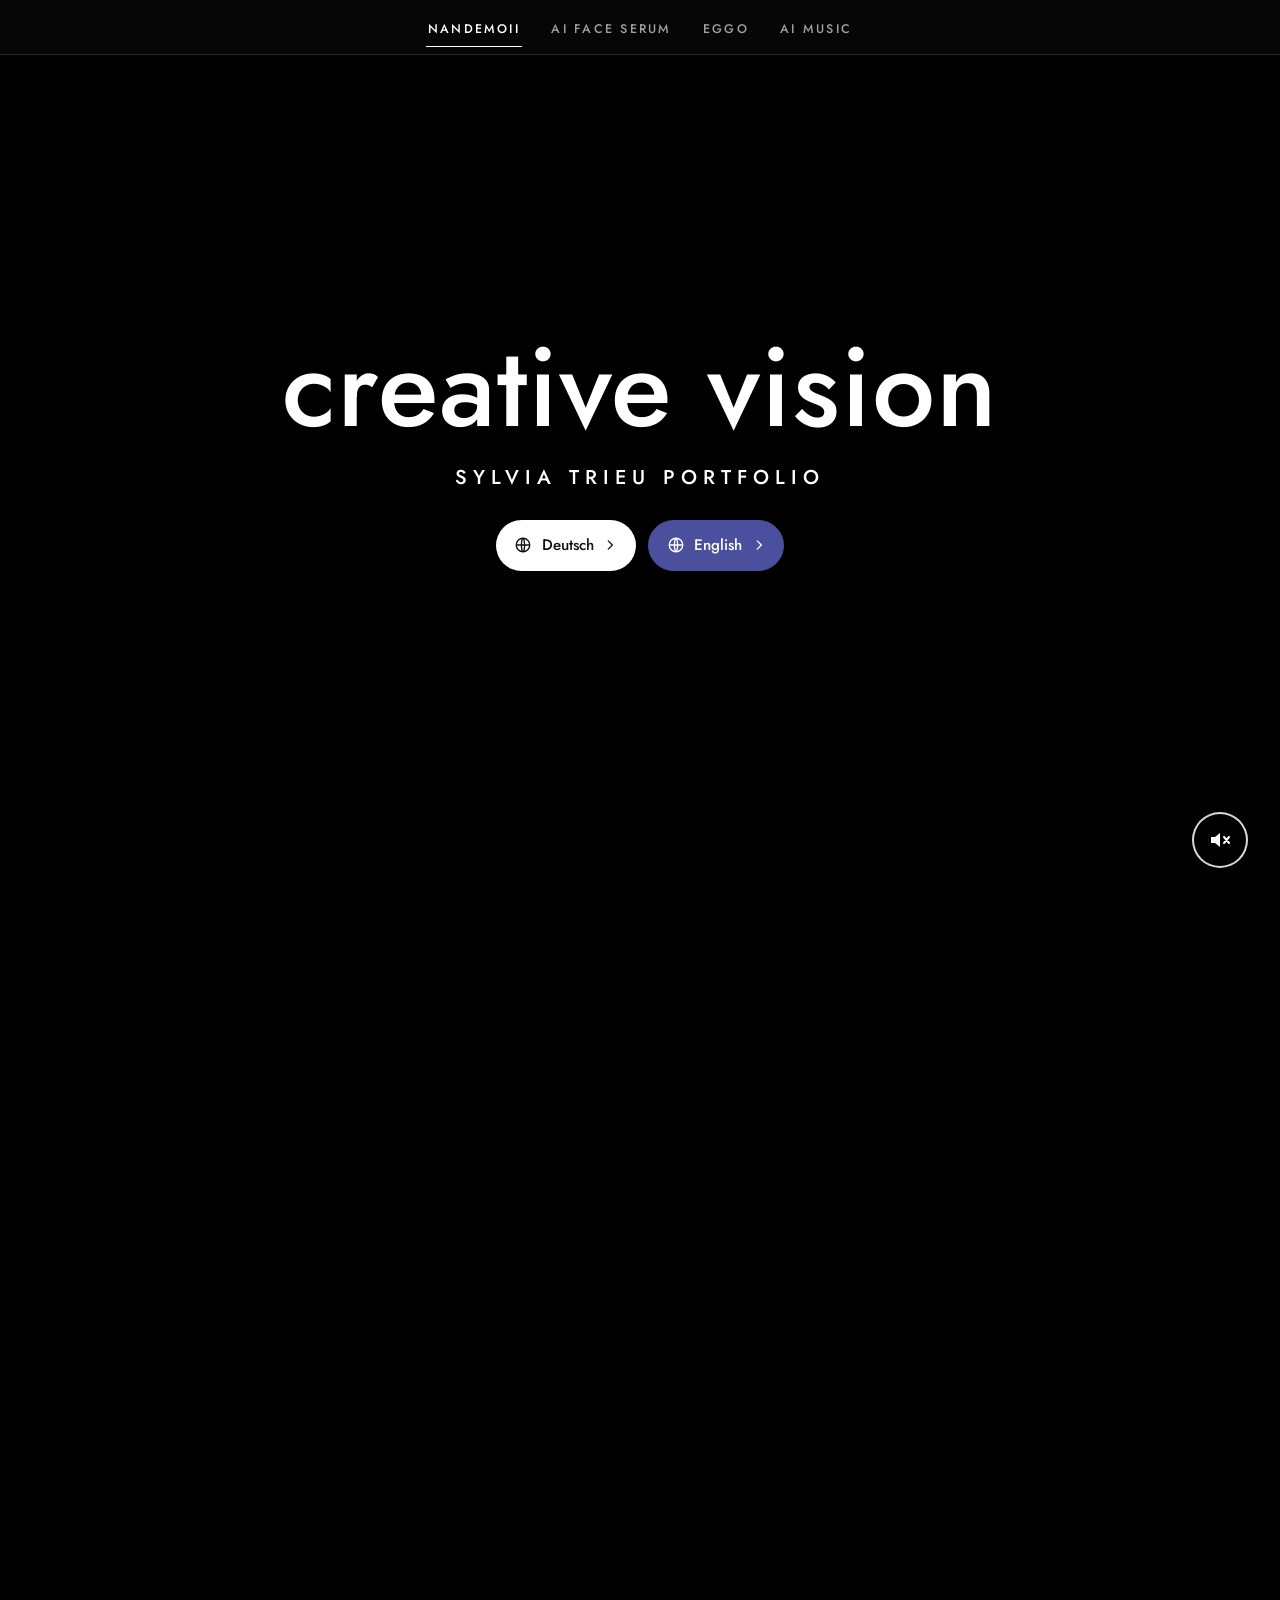
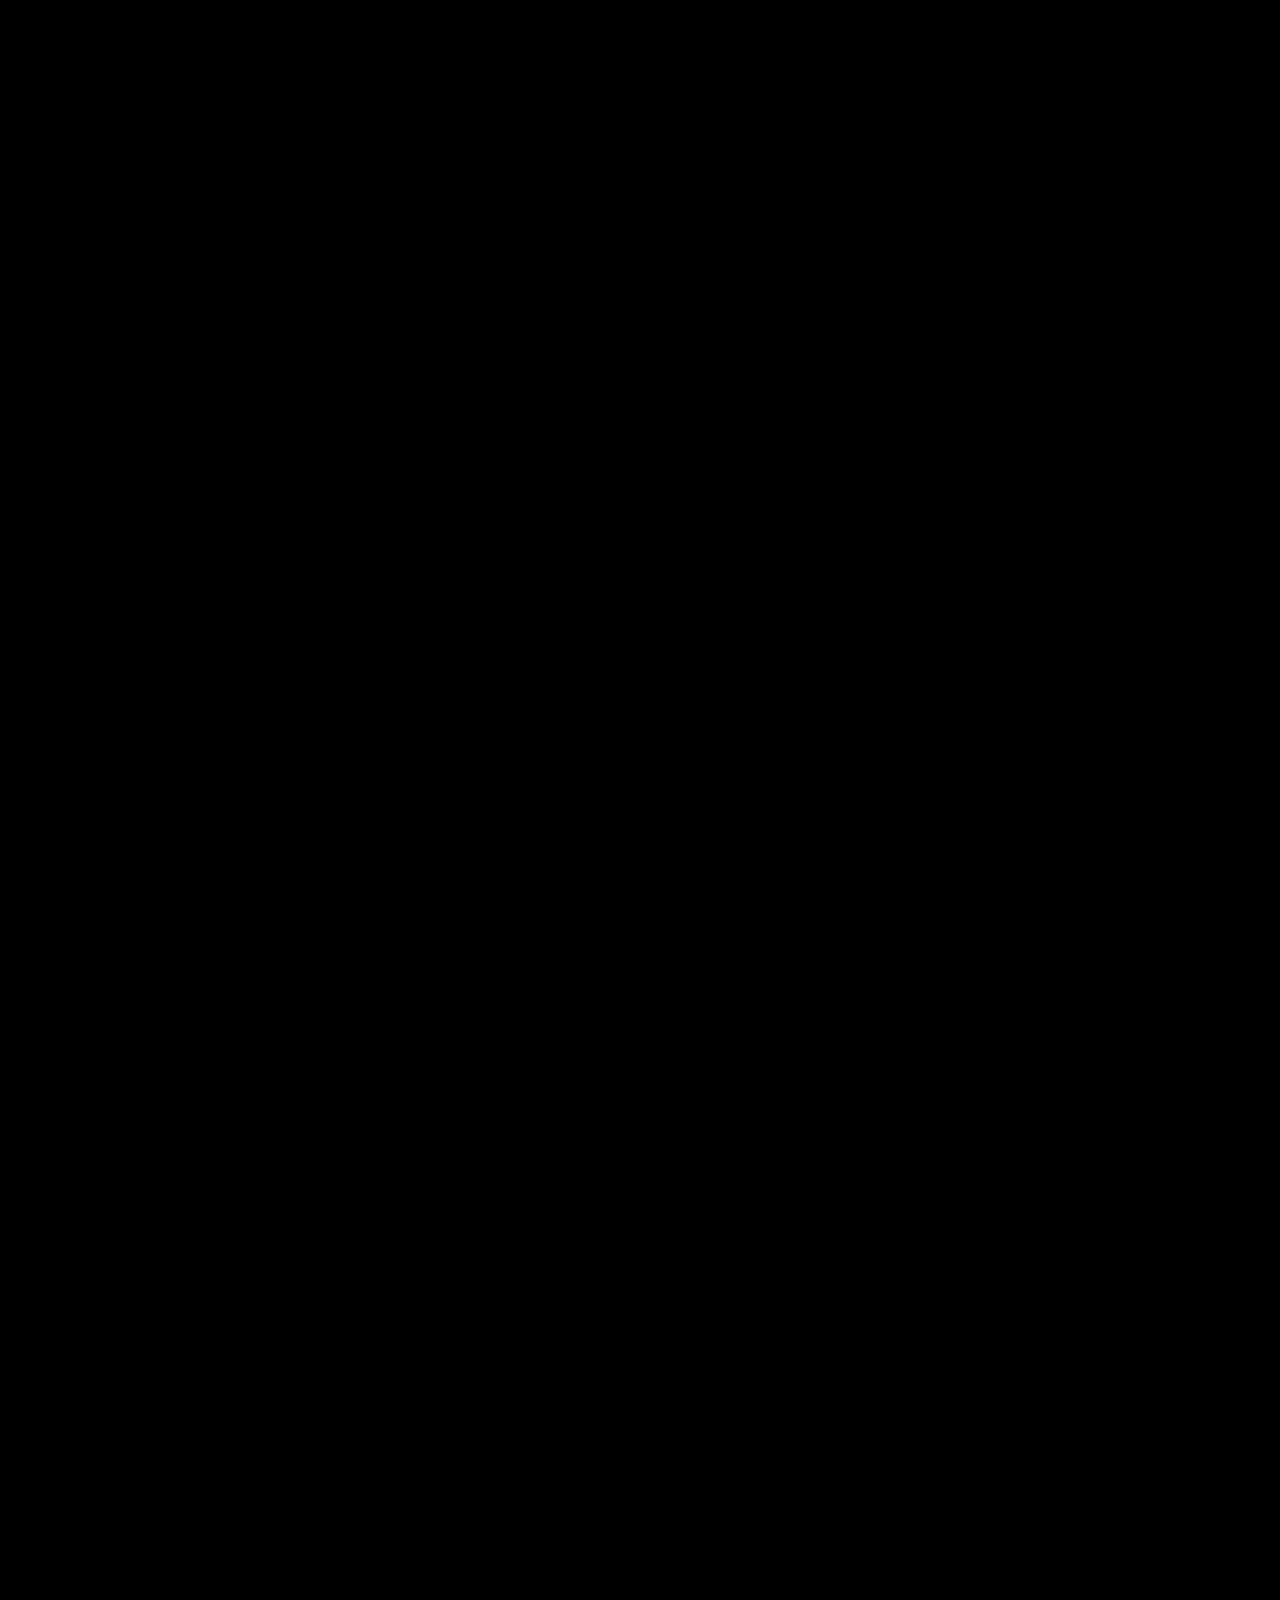
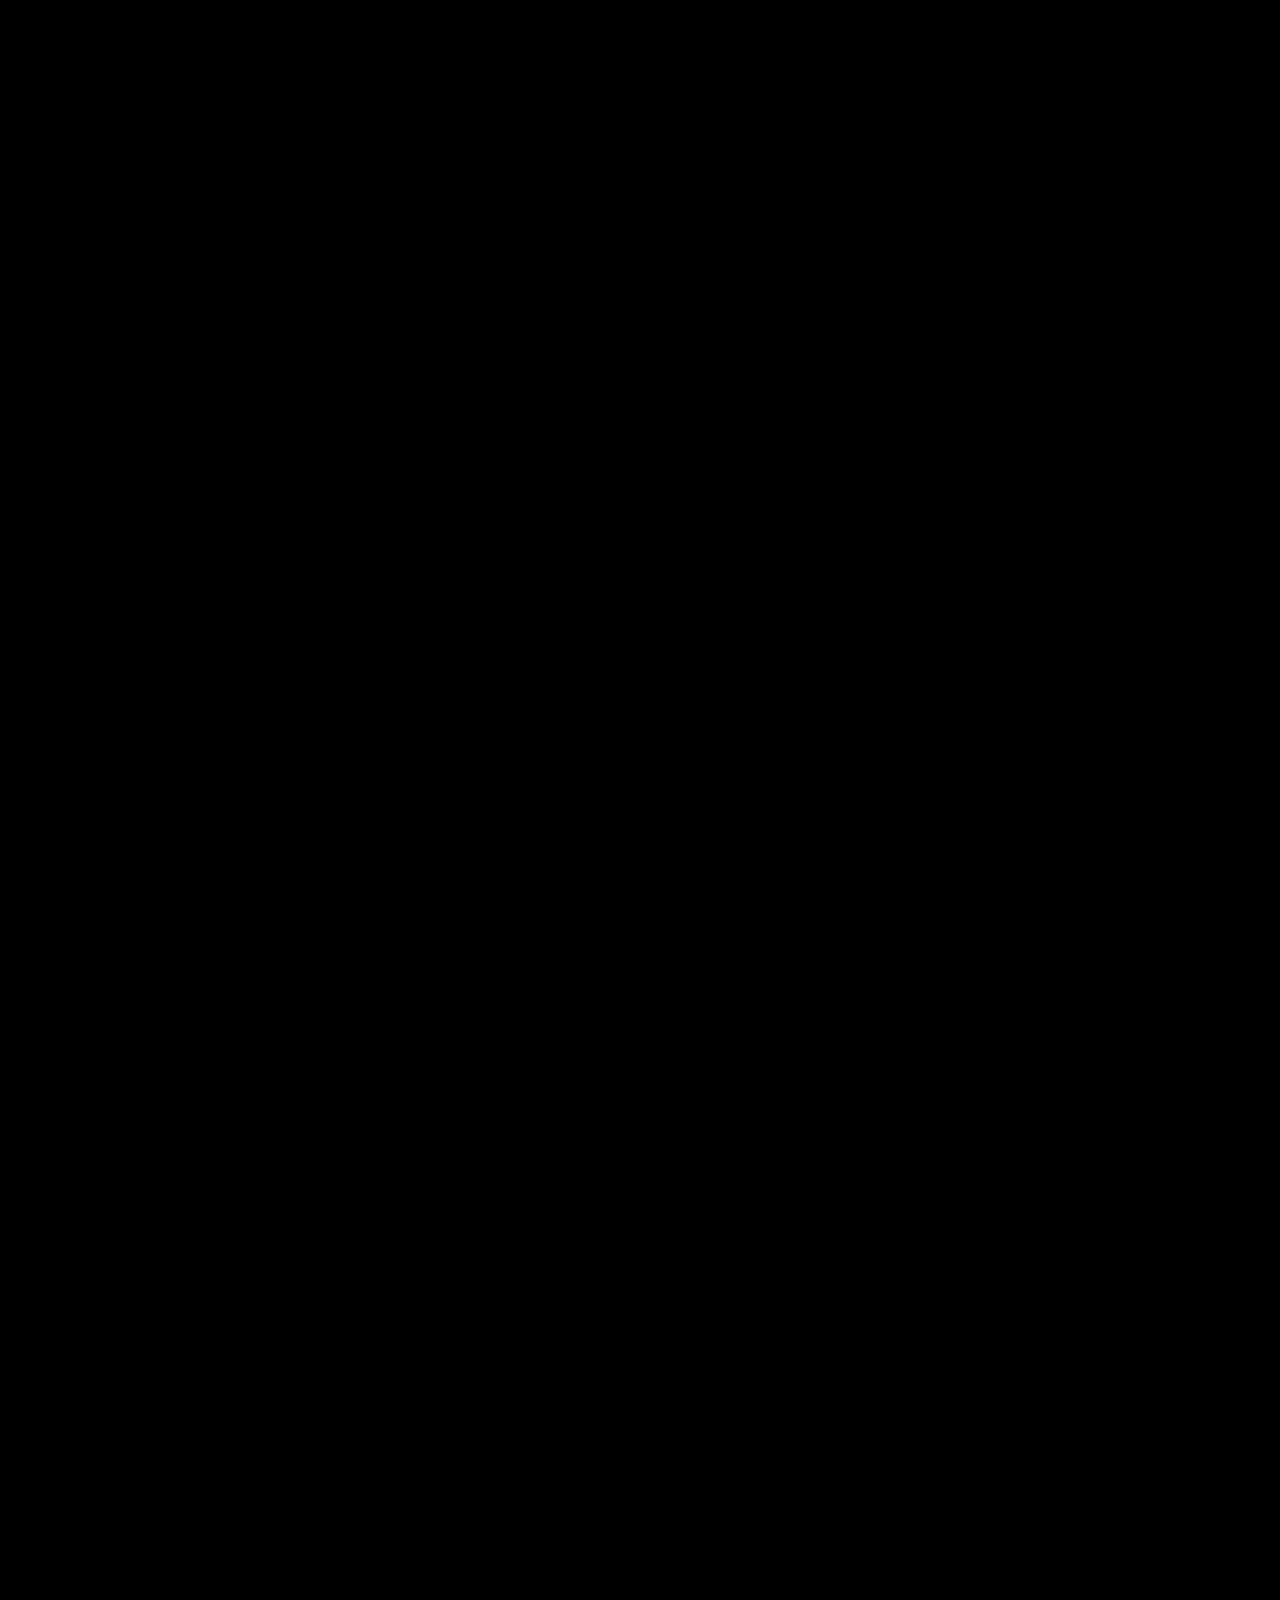
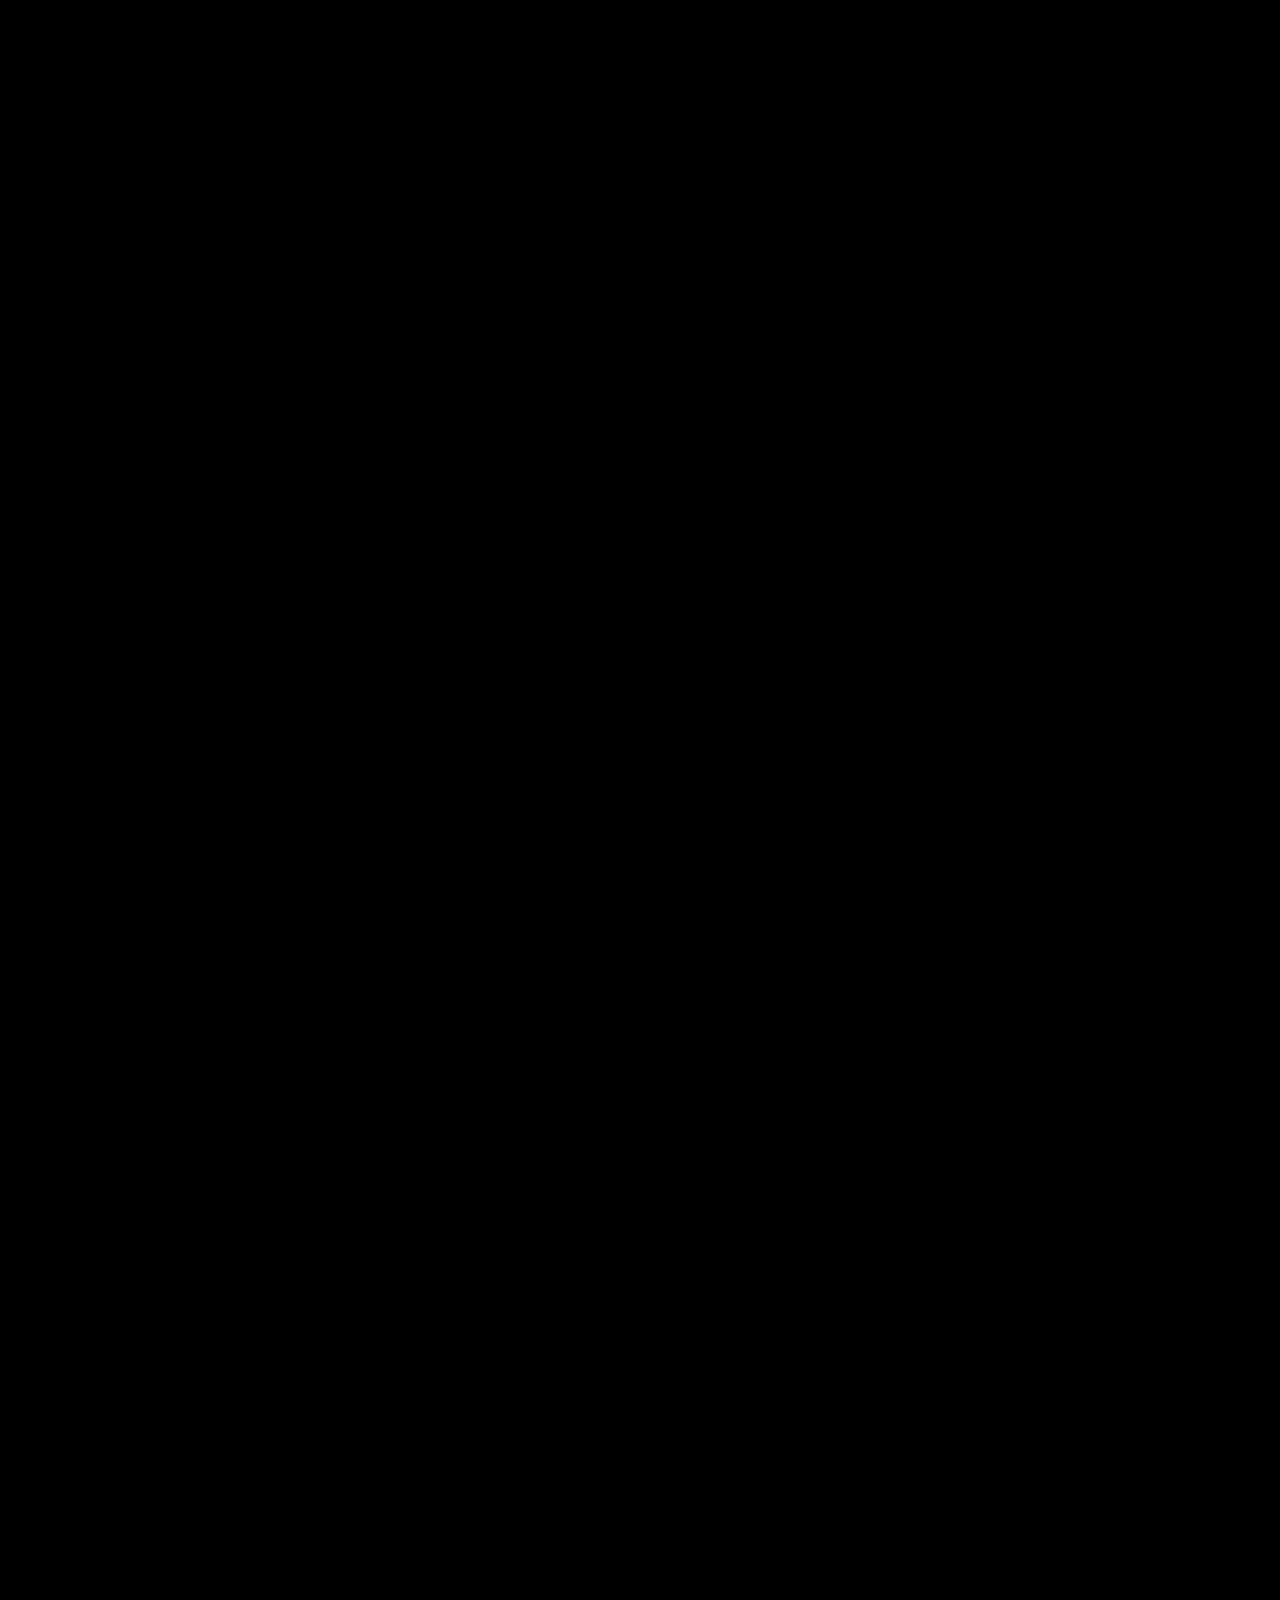
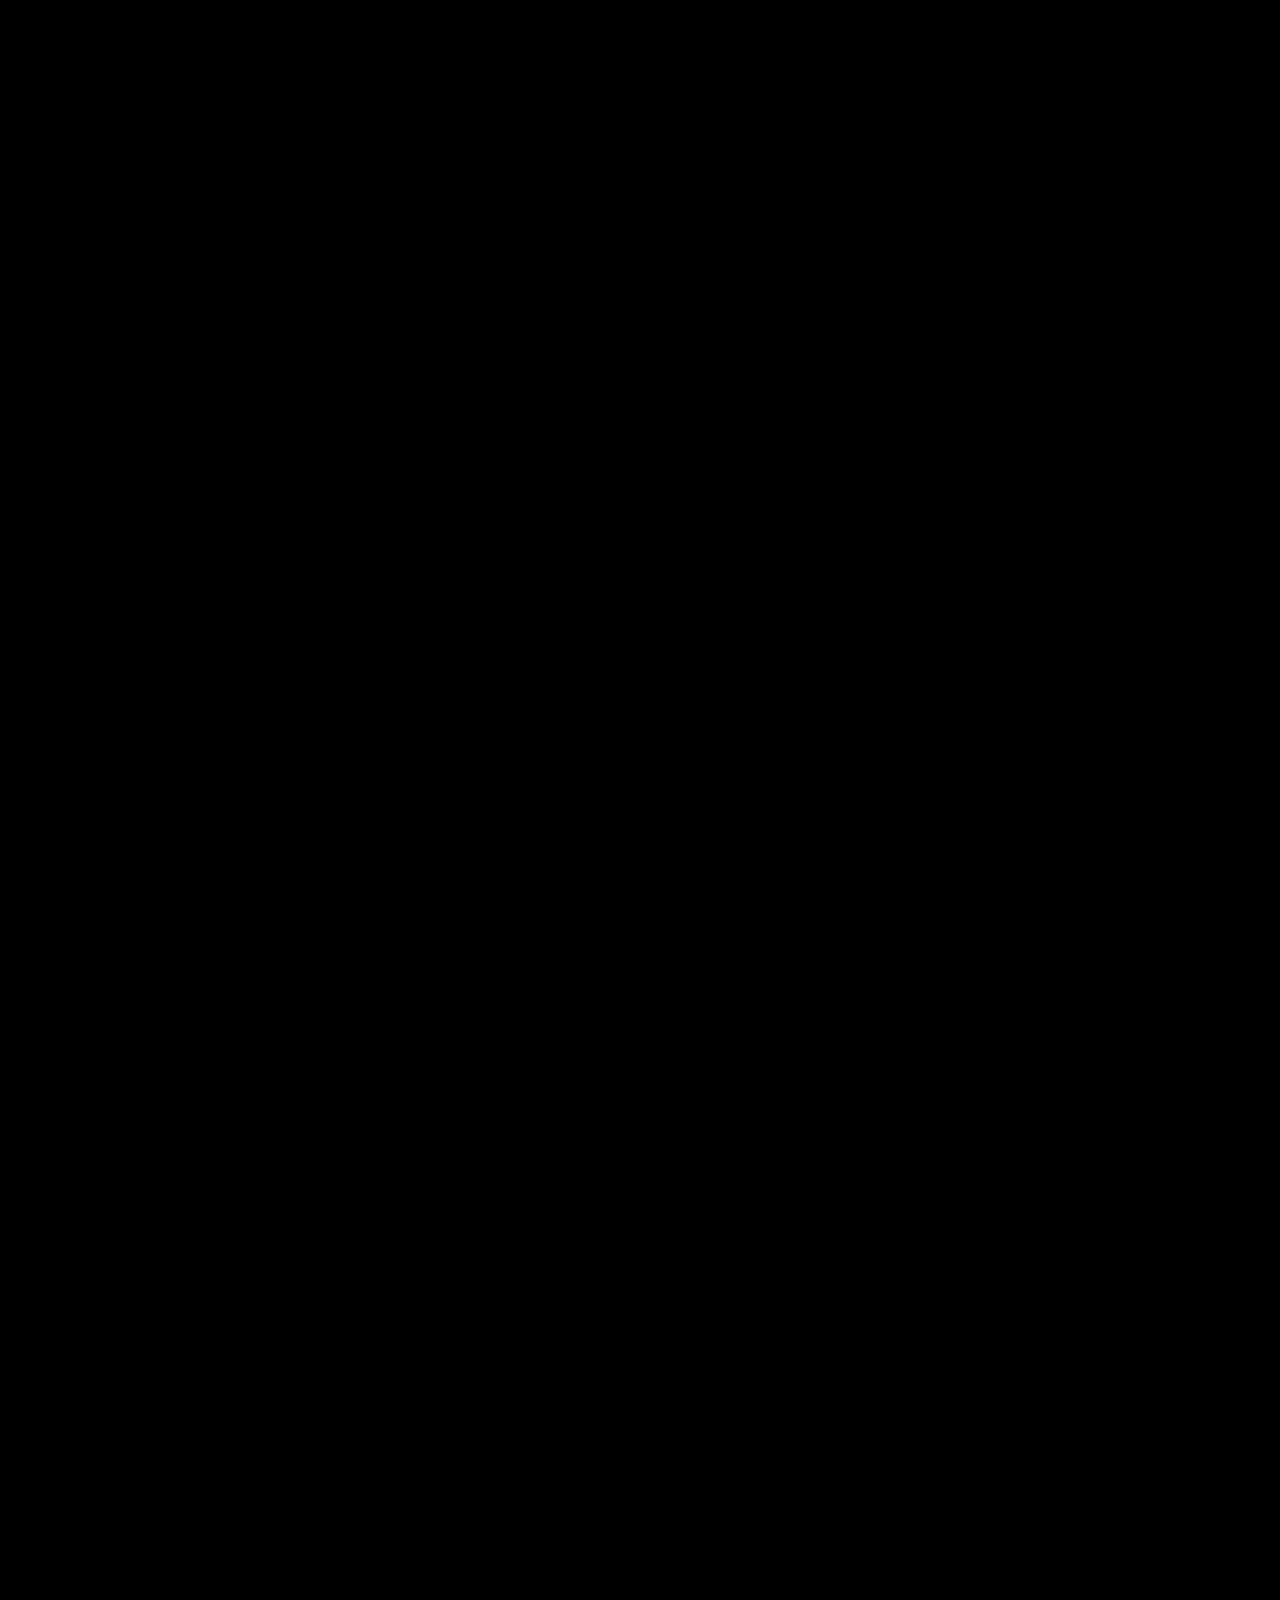
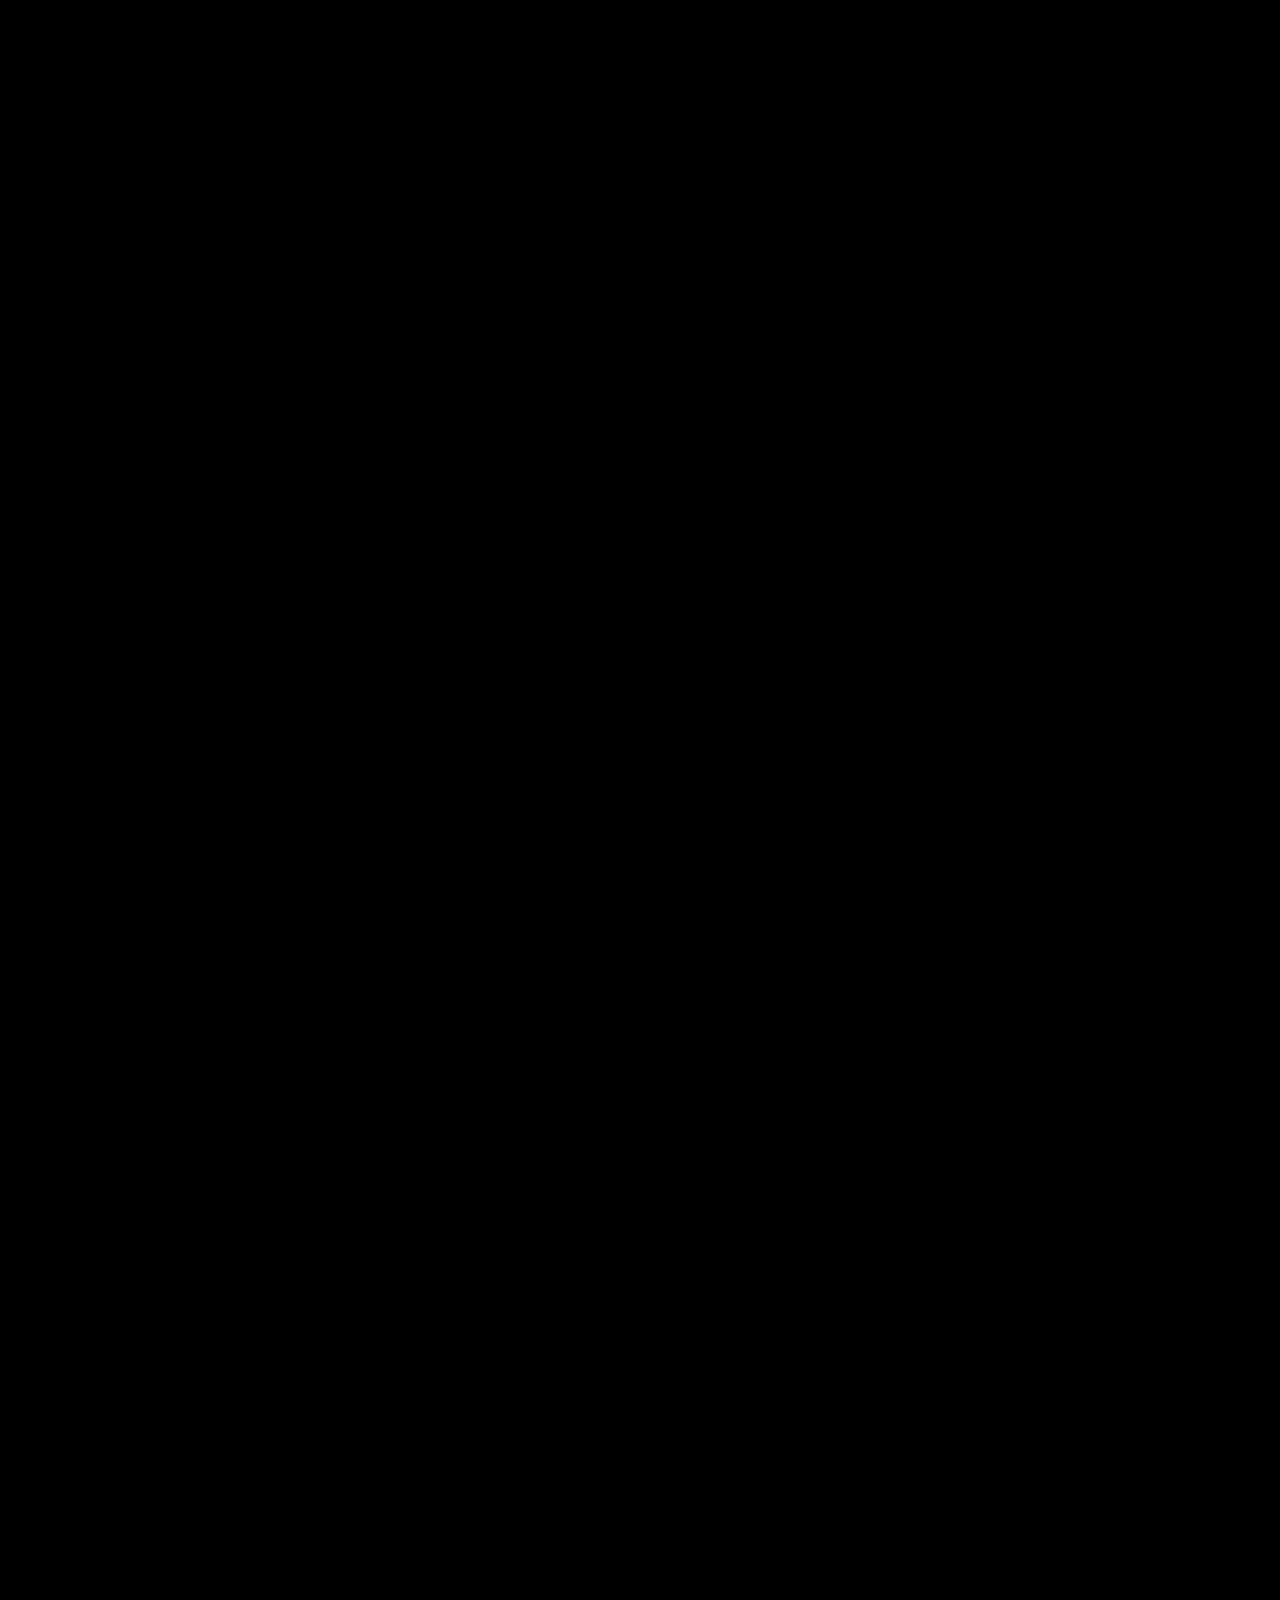
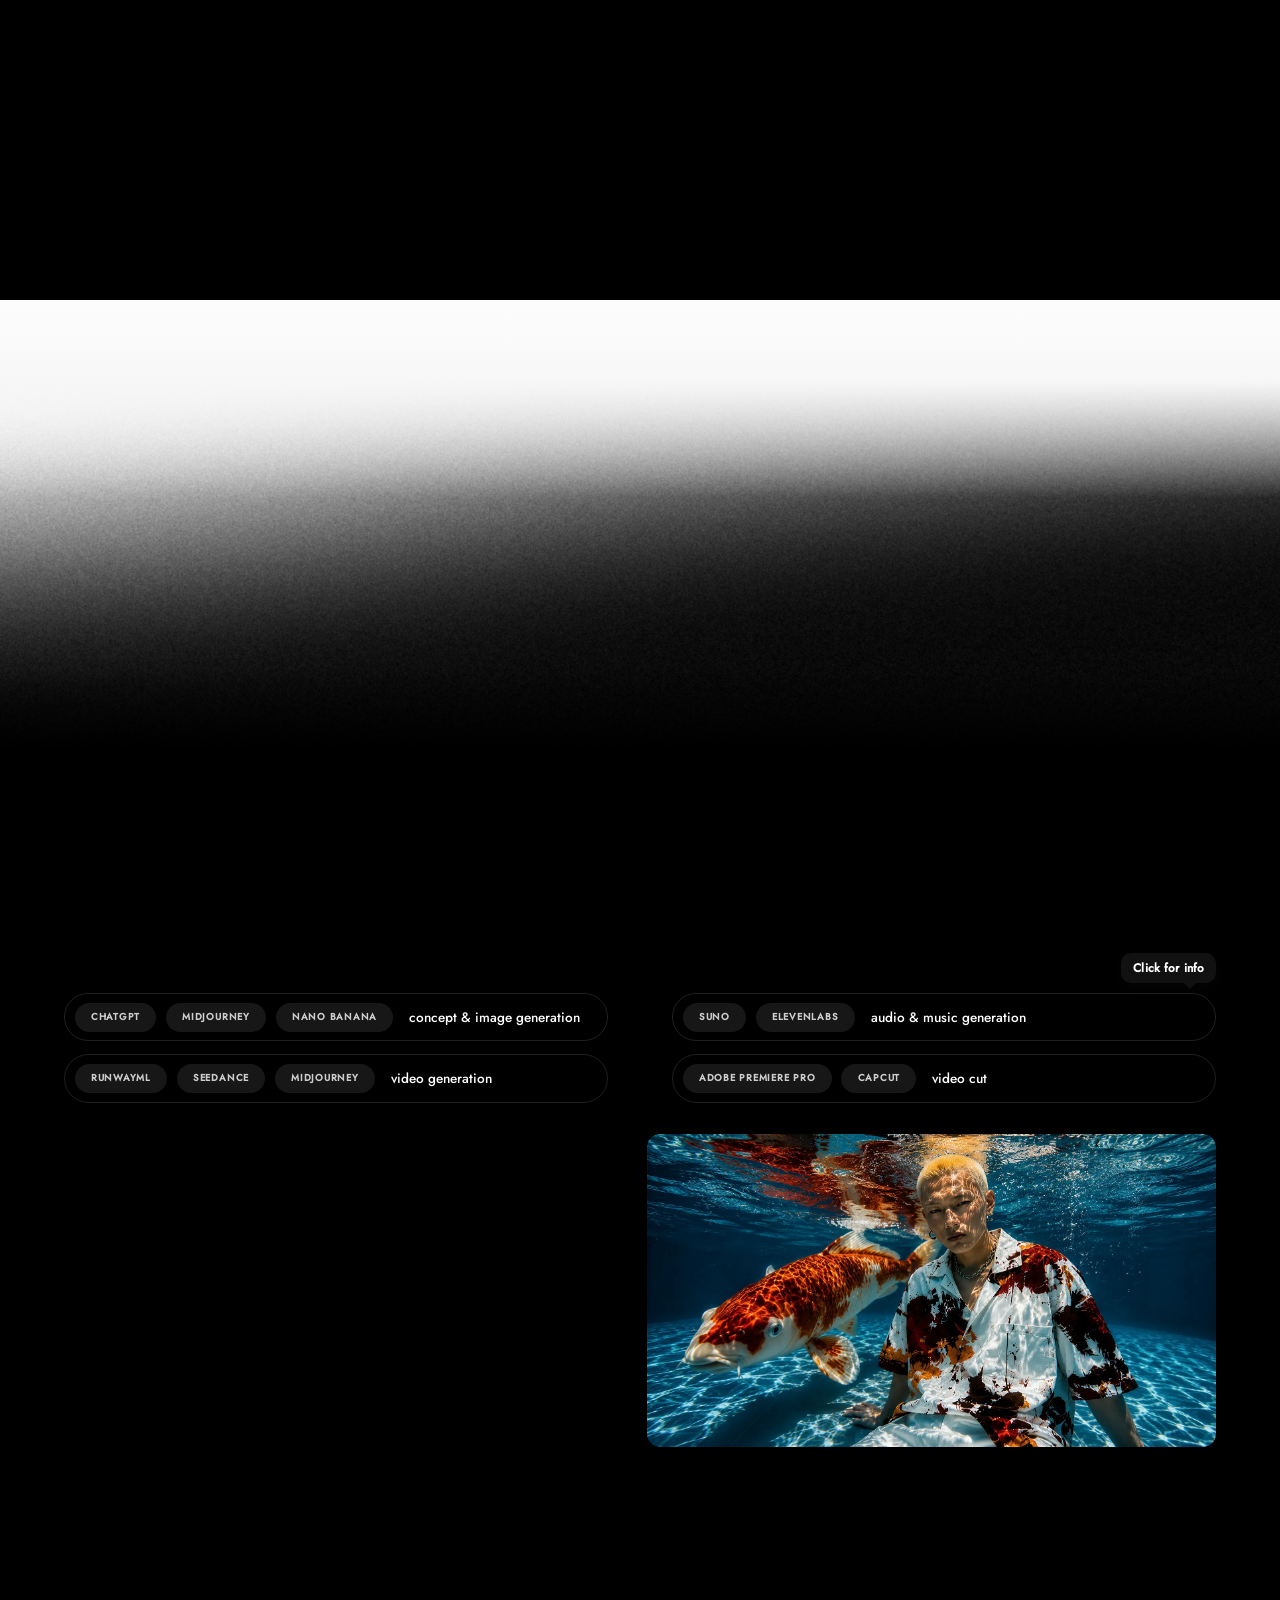
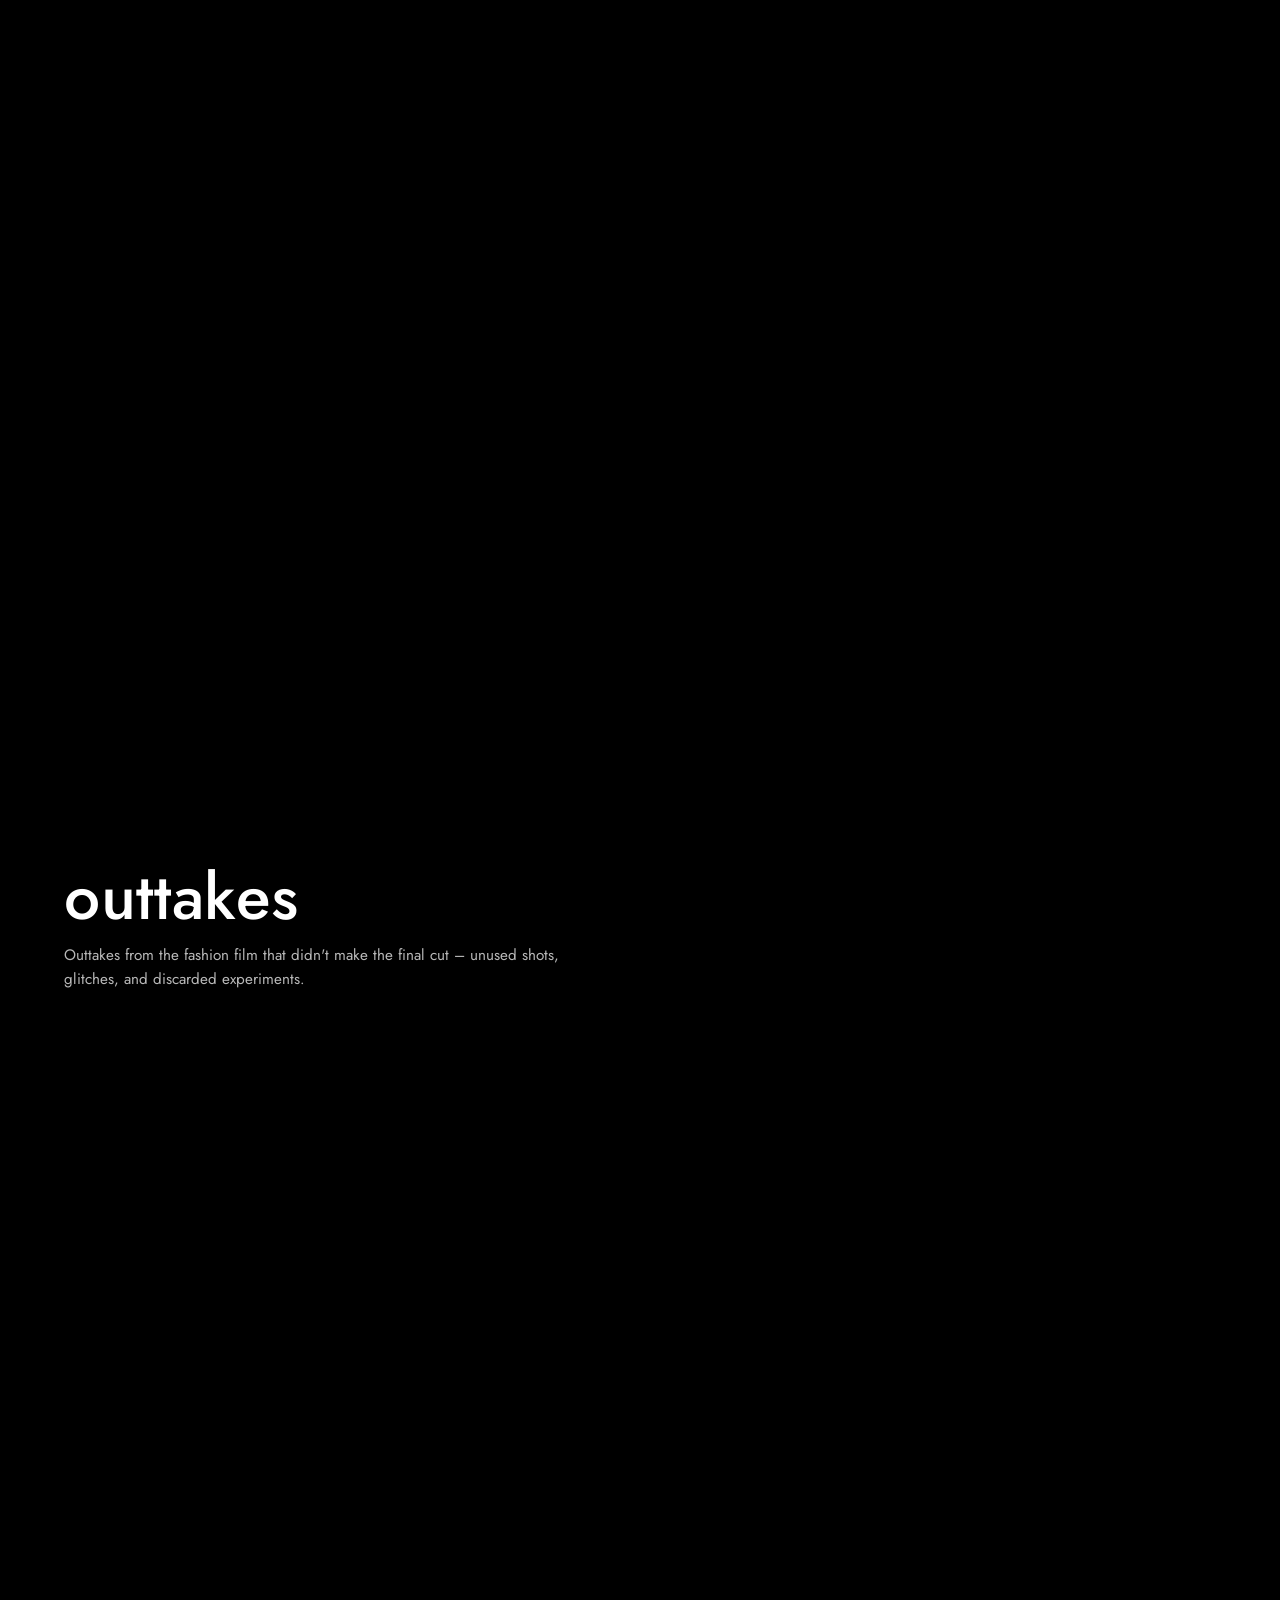
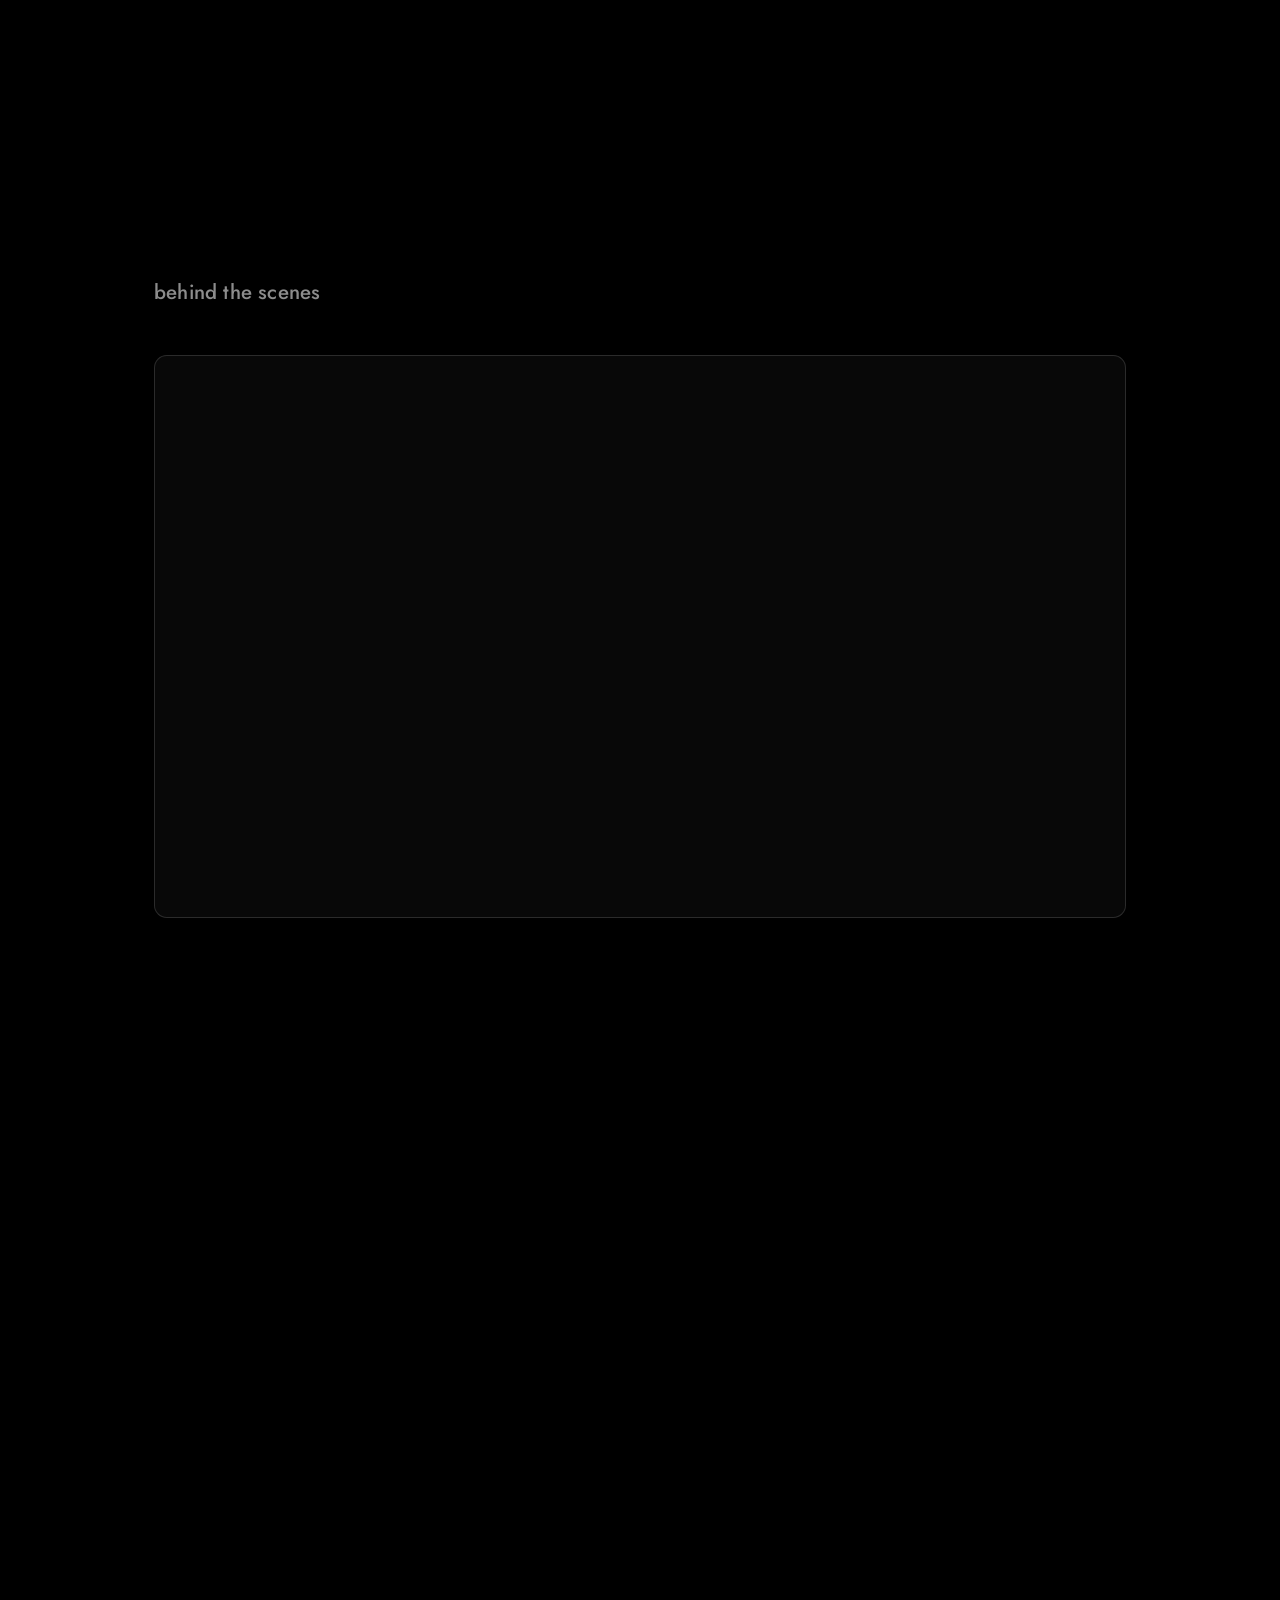
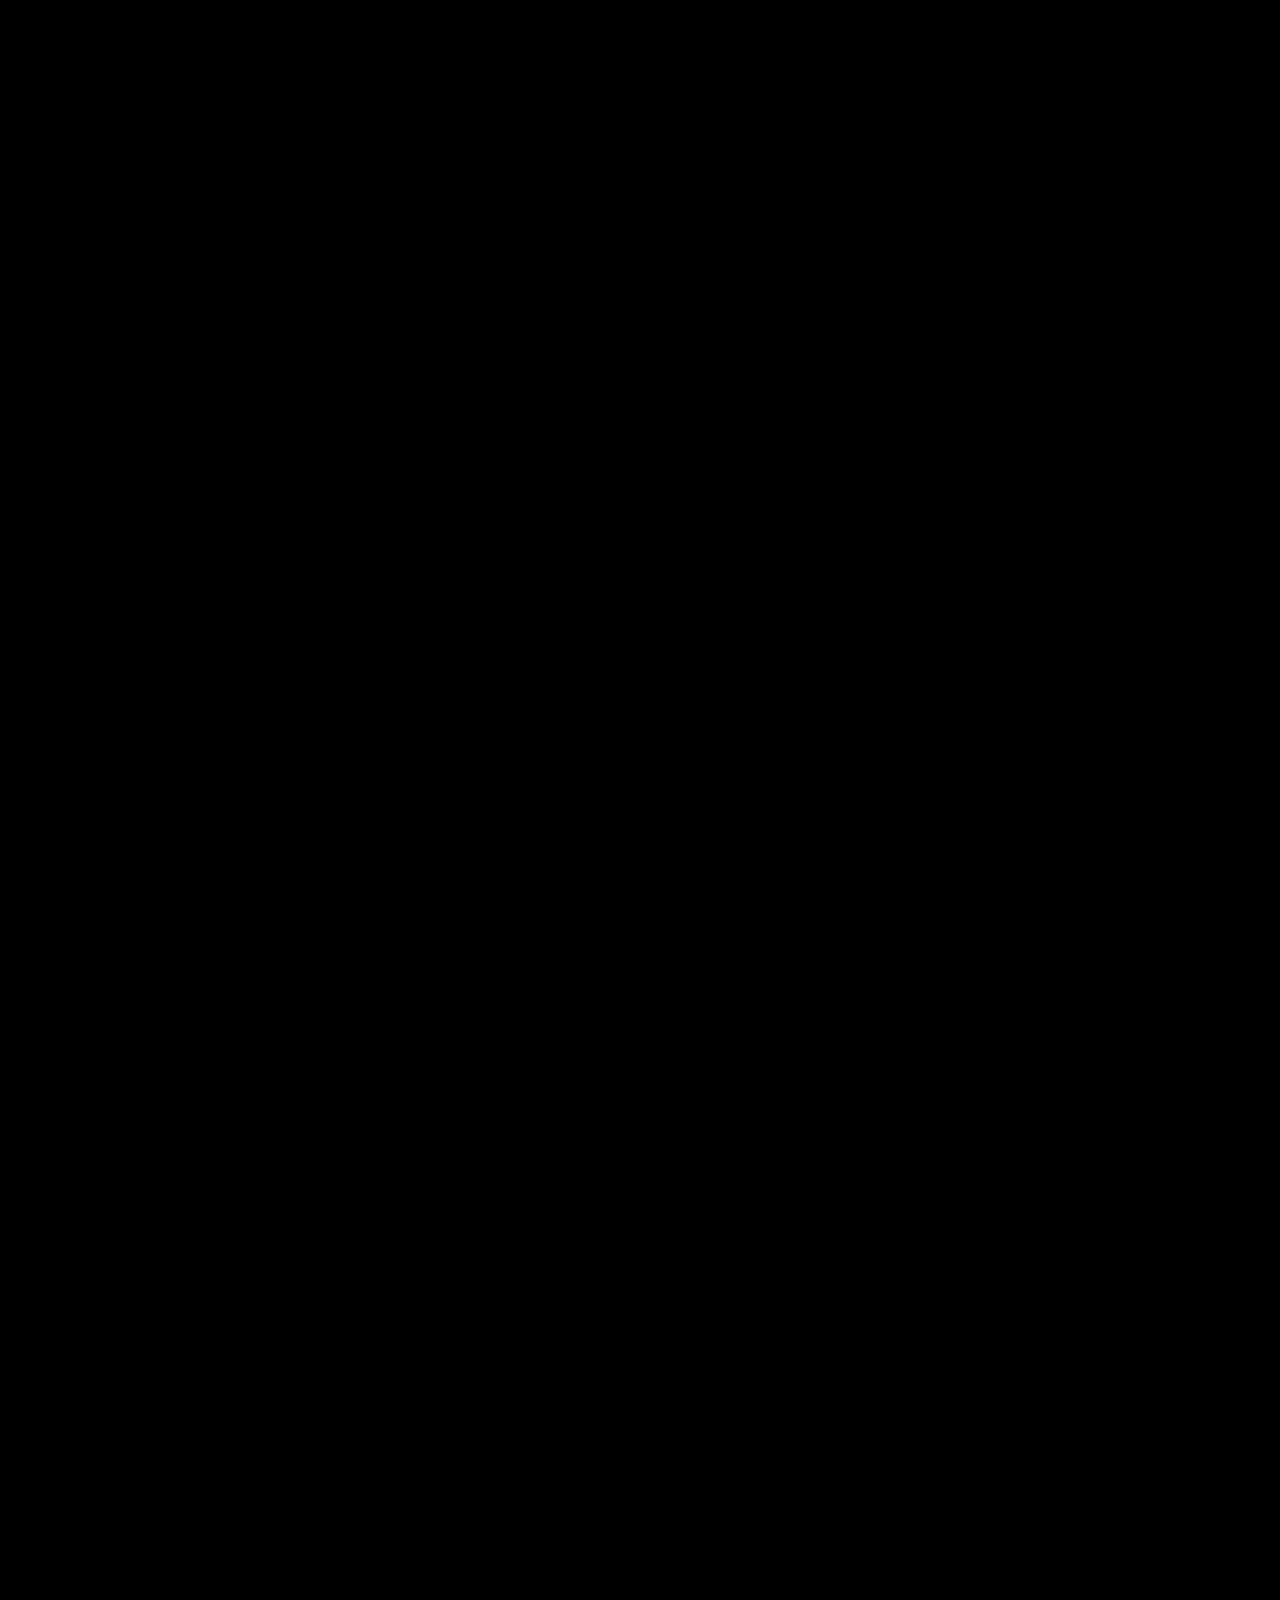
==== commit 174140be: "Gedaempftes Scrollen (Lenis) zum Testen, umschaltbar mit ?lenis=0 Die Referenzseite wirkt weicher, w" ====
--- a/index-engl.html
+++ b/index-engl.html
@@ -801,13 +801,23 @@
            only, no images. Last child of panel 4 so the track geometry
            (four panels) stays untouched. Edit: replace the address in the
            #endcardMail span, the LinkedIn link and the copyright line;
+           the CV button points at cv.pdf in the repository root (put the
+           file there; the German page uses the same file).
            js/endcard.js fits the
            wordmark (#endcardMark) to the column width. -->
       <section class="endcard" id="kontakt" aria-labelledby="endcardTitle">
         <div class="endcard__inner">
           <p class="endcard__label">Contact</p>
           <h2 class="endcard__title" id="endcardTitle">Got a vision, a brand or a story?</h2>
-          <p class="endcard__lede">Open for campaigns, fashion films, AI visuals and brand work.</p>
+          <div class="endcard__lead">
+            <p class="endcard__lede">Open for campaigns, fashion films, AI visuals and brand work.</p>
+            <!-- CV button: points at cv.pdf in the repository root (upload
+                 the file via GitHub; until then the link answers with 404).
+                 target="_blank" keeps the portfolio open. -->
+            <div class="endcard__actions">
+              <a class="endcard__cv" href="cv.pdf" target="_blank" rel="noopener"><span>View CV</span><span class="endcard__cv-arrow" aria-hidden="true">&#8599;</span></a>
+            </div>
+          </div>
 
           <div class="endcard__cols">
             <div class="endcard__col">
@@ -973,6 +983,10 @@
   <!-- Graph-Daten als JS statt fetch(): funktioniert auch per file:// -->
   <script src="context/nodeview-data.js"></script>
   <script src="context/nodeview.js"></script>
+  <!-- Smooth Scroll (Lenis) — muss vor script.js/track.js laufen, weil beide
+       window.SmoothScroll beim Laden benutzen. Abschaltbar mit ?lenis=0. -->
+  <script src="js/lenis.min.js"></script>
+  <script src="js/smooth-scroll.js"></script>
   <script src="js/script.js"></script>
   <script src="js/collage.js"></script>
   <script src="js/outtakes.js"></script>
--- a/css/style.css
+++ b/css/style.css
@@ -25,6 +25,19 @@
 *, *::before, *::after { box-sizing: border-box; }
 
 html { -webkit-text-size-adjust: 100%; }
+
+/* --- Smooth-Scroll-Schicht (Lenis, js/smooth-scroll.js) ------------------
+   Standardbegleiter von Lenis. Notwendig, damit der Browser die per
+   window.scrollTo gesetzte Position nicht zusaetzlich weichzieht und
+   Scroll-Inseln (data-lenis-prevent) ihr eigenes Overscroll behalten.
+   Ohne Lenis (?lenis=0) greift keine dieser Regeln, weil dann die Klassen
+   html.lenis / html.has-lenis fehlen. */
+html.has-lenis { scroll-behavior: auto; }
+html.lenis,
+html.lenis body { height: auto; }
+.lenis.lenis-smooth { scroll-behavior: auto !important; }
+.lenis.lenis-smooth [data-lenis-prevent] { overscroll-behavior: contain; }
+.lenis.lenis-stopped { overflow: hidden; }
 
 body {
   margin: 0;
--- a/css/endcard.css
+++ b/css/endcard.css
@@ -14,7 +14,8 @@
    - Kein Seiten-Farbumschlag beim Scrollen.
 
    Steuerung: js/endcard.js (Wortmarke einpassen, Mail kopieren,
-   "Nach oben").
+   "Nach oben"). Der CV-Knopf ist ein reiner Link auf cv.pdf im
+   Repo-Wurzelverzeichnis - keine Steuerung noetig.
    ========================================================================== */
 
 .endcard {
@@ -72,8 +73,23 @@
   max-width: 16em;
 }
 
+/* Zeile aus Einleitungstext und CV-Knopf: der Knopf steht rechts neben
+   dem Text. Das kostet in der Hoehe nur seinen Ueberstand (44px Knopf
+   statt 27px Textzeile) und keine eigene Zeile - so bleibt die Wortmarke
+   auch auf flachen Fenstern in Spaltenbreite. Auf schmalen Fenstern bricht
+   die Zeile um, der Knopf steht dann unter dem Text. */
+.endcard__lead {
+  display: flex;
+  flex-wrap: wrap;
+  align-items: center;
+  justify-content: space-between;
+  gap: 12px 32px;
+  margin-top: clamp(12px, 1.7vh, 16px);
+}
+
 .endcard__lede {
-  margin: clamp(12px, 1.7vh, 16px) 0 0;
+  margin: 0;
+  flex: 1 1 20em;
   max-width: 34em;
   font-size: clamp(15px, 1.25vw, 18px);
   line-height: 1.5;
@@ -145,6 +161,63 @@
 .endcard__copy:focus-visible {
   outline: 2px solid #5257b0;
   outline-offset: 3px;
+}
+
+/* Aktionen in der Einleitungszeile: zurzeit nur der CV-Knopf. Er zeigt
+   auf cv.pdf im Repo-Wurzelverzeichnis (die Datei kommt per GitHub; bis
+   dahin laeuft der Link ins Leere) und ist der einzige gefuellte Knopf der
+   Karte - so faellt er als Hauptangebot auf, ohne den Kontaktblock zu
+   verdraengen. Form wie .endcard__copy (Pille, 44px Mindesthoehe,
+   Fokusring), nur invertiert. */
+.endcard__actions {
+  display: flex;
+  flex-wrap: wrap;
+  align-items: center;
+  gap: 10px 14px;
+  margin: 0;
+}
+
+.endcard__cv {
+  -webkit-appearance: none;
+  appearance: none;
+  display: inline-flex;
+  align-items: center;
+  gap: .55em;
+  min-height: 44px;
+  padding: .55rem 1.15rem;
+  border: 1px solid #101018;
+  border-radius: 999px;
+  background: #101018;
+  color: #ecebf7;
+  font-size: 11px;
+  font-weight: 600;
+  letter-spacing: .14em;
+  text-transform: uppercase;
+  text-decoration: none;
+  transition: background-color .18s ease, color .18s ease;
+}
+
+.endcard__cv:hover,
+.endcard__cv:active {
+  background: transparent;
+  color: #101018;
+}
+
+.endcard__cv:focus-visible {
+  outline: 2px solid #5257b0;
+  outline-offset: 3px;
+}
+
+/* Pfeil nach oben rechts: "oeffnet in neuem Tab". Etwas groesser als die
+   Knopfschrift, ohne die Laufweite der Versalien zu erben. */
+.endcard__cv-arrow {
+  font-size: 1.25em;
+  line-height: 1;
+  letter-spacing: 0;
+}
+
+@media (prefers-reduced-motion: reduce) {
+  .endcard__cv { transition: none; }
 }
 
 /* Wortmarke: per JS auf die Spaltenbreite eingepasst (Fit-Funktion in
@@ -166,6 +239,14 @@
   text-transform: lowercase;
   white-space: nowrap;
   color: #101018;
+  /* Jost hat eine Schriftbox deutlich ueber der Zeilenhoehe (Ascent +
+     Descent rund 1,44 em). Bei line-height 1 ragt die Trefferflaeche des
+     Textes etwa 0,22 em ueber die Elementbox hinaus - bei flachen Fenstern
+     bis in den Kontaktblock hinein. Weil die Wortmarke spaeter im DOM
+     steht, faengt sie dort echte Klicks ab (z. B. auf "Kopieren"): der
+     untere Teil des Knopfes reagiert nicht. Die Wortmarke ist reine Zierde
+     ohne Interaktion, deshalb gehen Zeigerereignisse einfach durch. */
+  pointer-events: none;
 }
 
 .endcard__foot {
@@ -214,6 +295,19 @@
   .endcard__foot { justify-content: space-between; }
 }
 
+/* Sehr kleine Fenster (z. B. iPhone SE mit 320 x 568): hier ist die Karte
+   schon ohne den CV-Knopf am Limit - die Wortmarke steht auf ihrem
+   Minimalkegel, mehr Platz gibt es nicht. Damit Titel, Einleitung,
+   Kontaktblock, Knopf und Fusszeile trotzdem in einen Screen passen,
+   ruecken die Abstaende enger zusammen. Die Breite ist mitgeprueft, damit
+   die Regel nicht in flache, breite Fenster hineinregiert. */
+@media (max-width: 420px) and (max-height: 620px) {
+  .endcard { padding-top: 20px; }
+  .endcard__lead { margin-top: 8px; gap: 8px 20px; }
+  .endcard__cols { gap: 16px; margin-top: 16px; margin-bottom: 14px; }
+  .endcard__mark { margin-bottom: 8px; }
+  .endcard__foot { padding-bottom: 10px; }
+}
 
 @media (prefers-reduced-motion: reduce) {
   .endcard__copy { transition: none; }
